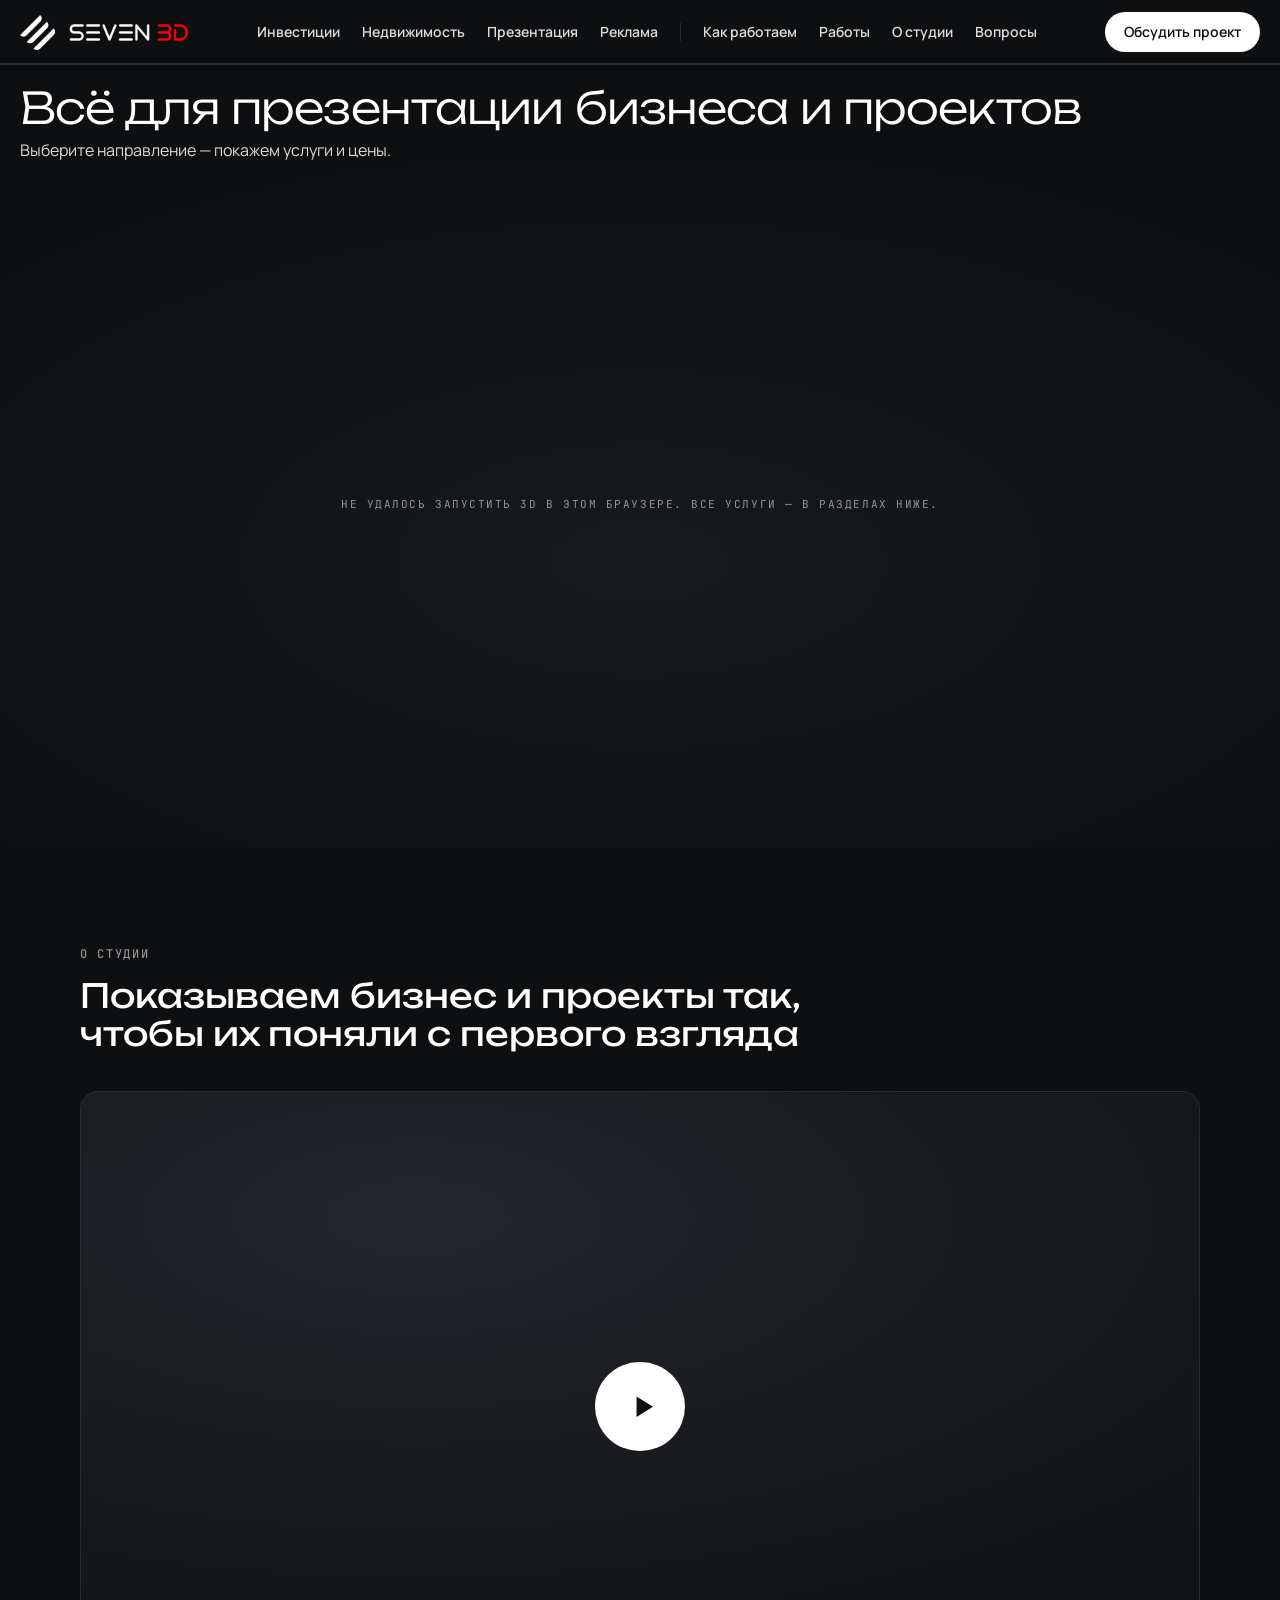
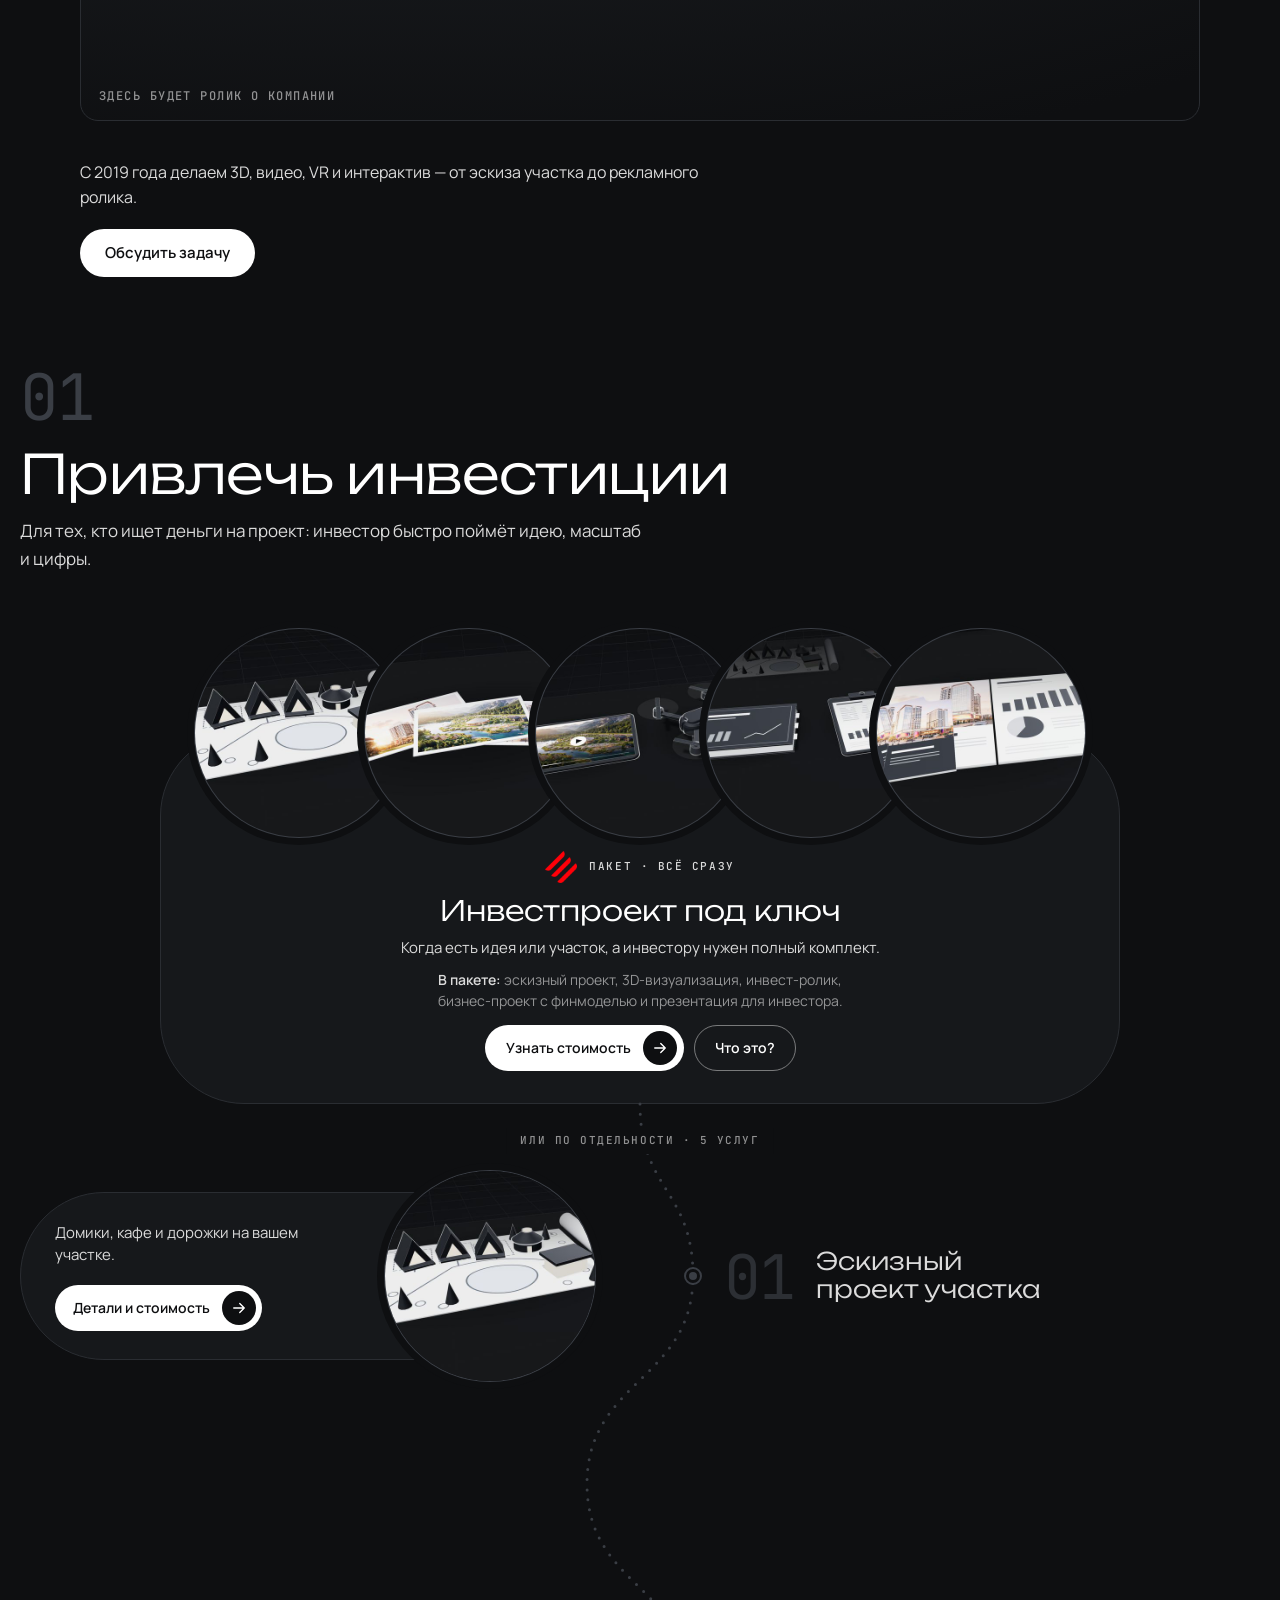
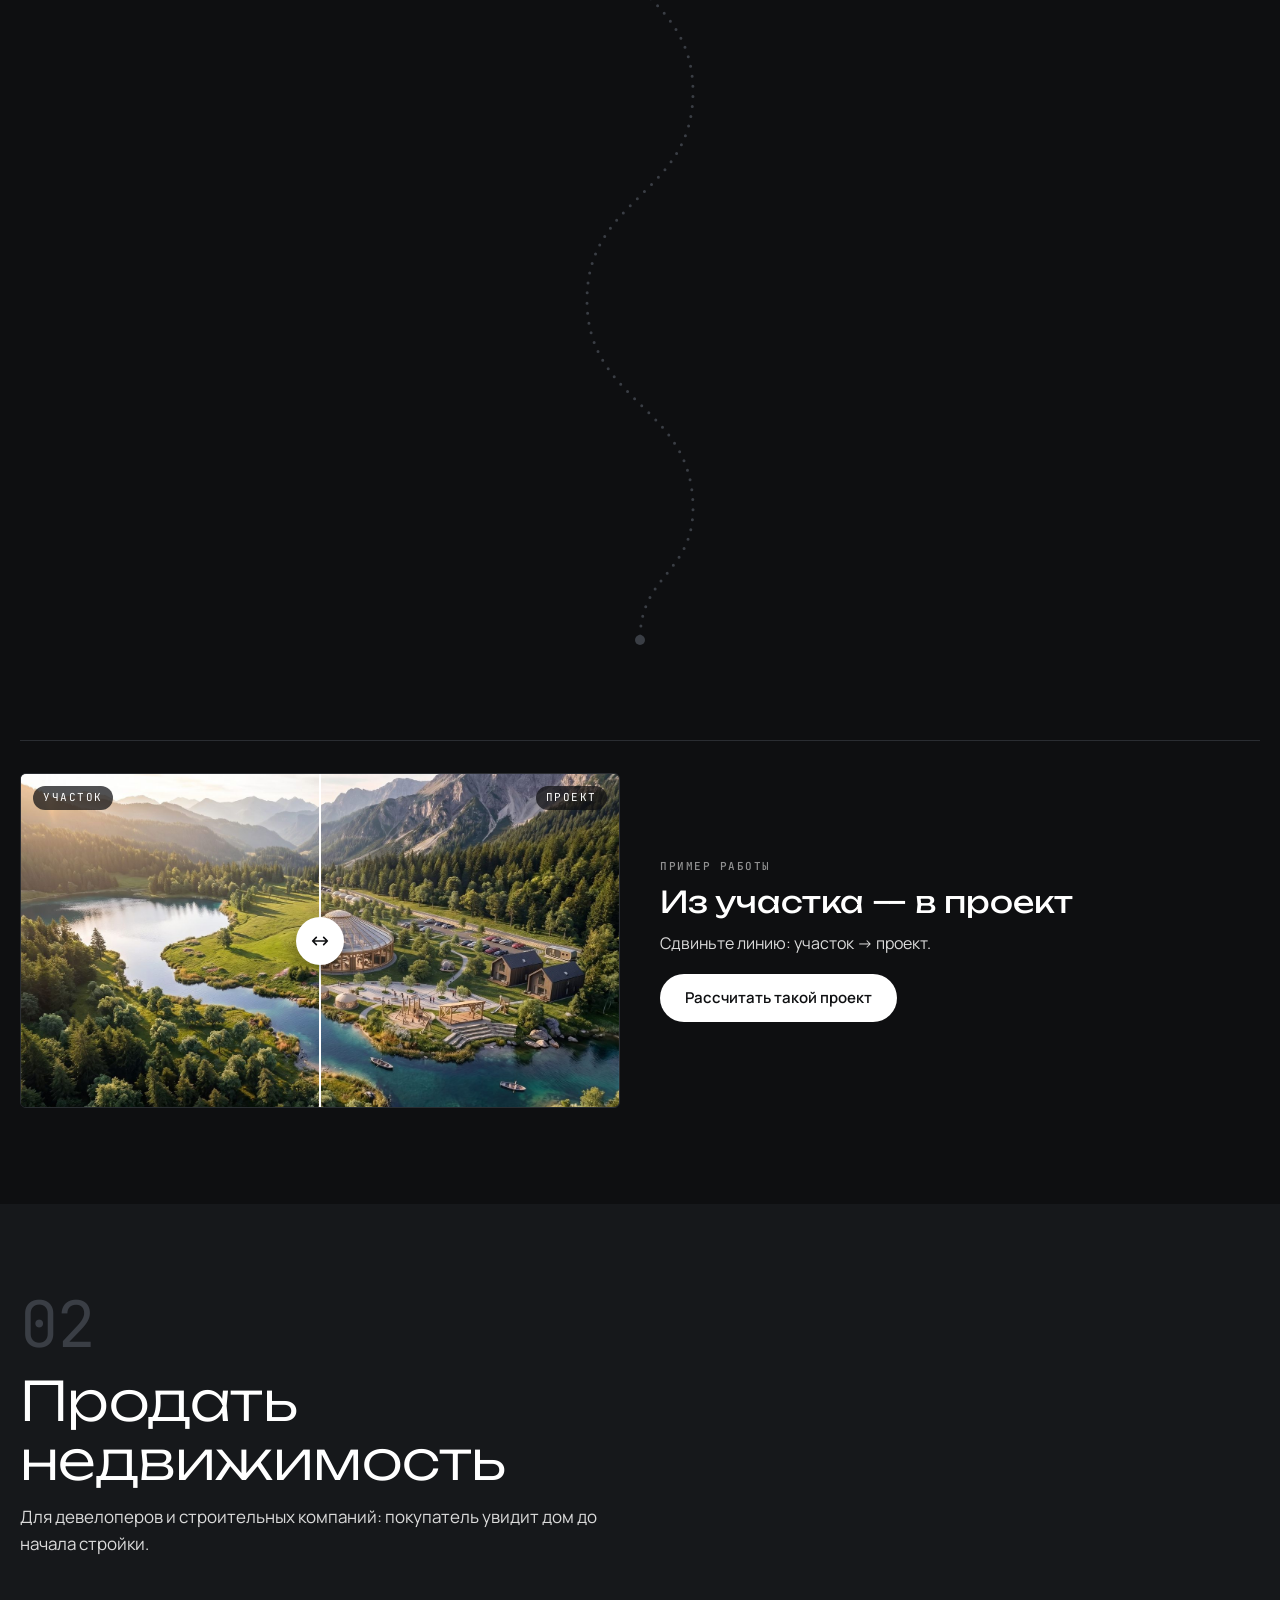
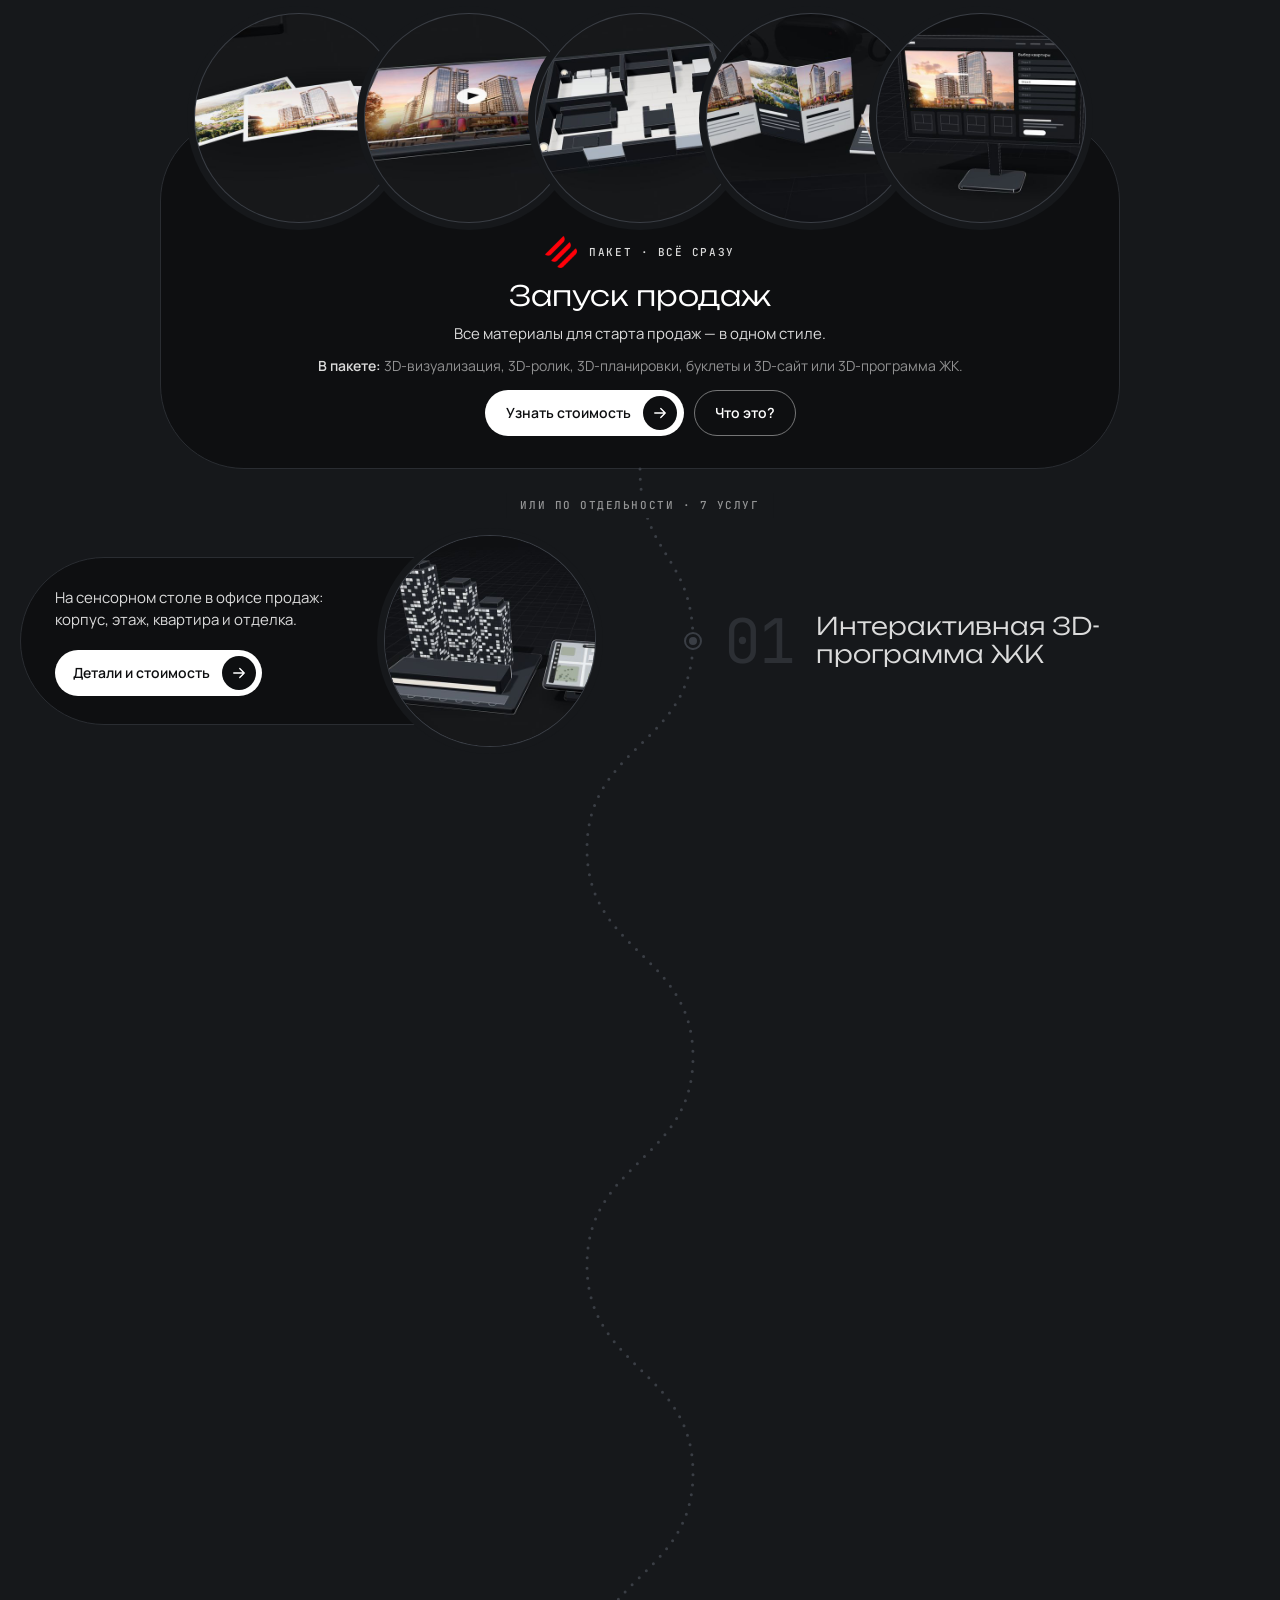
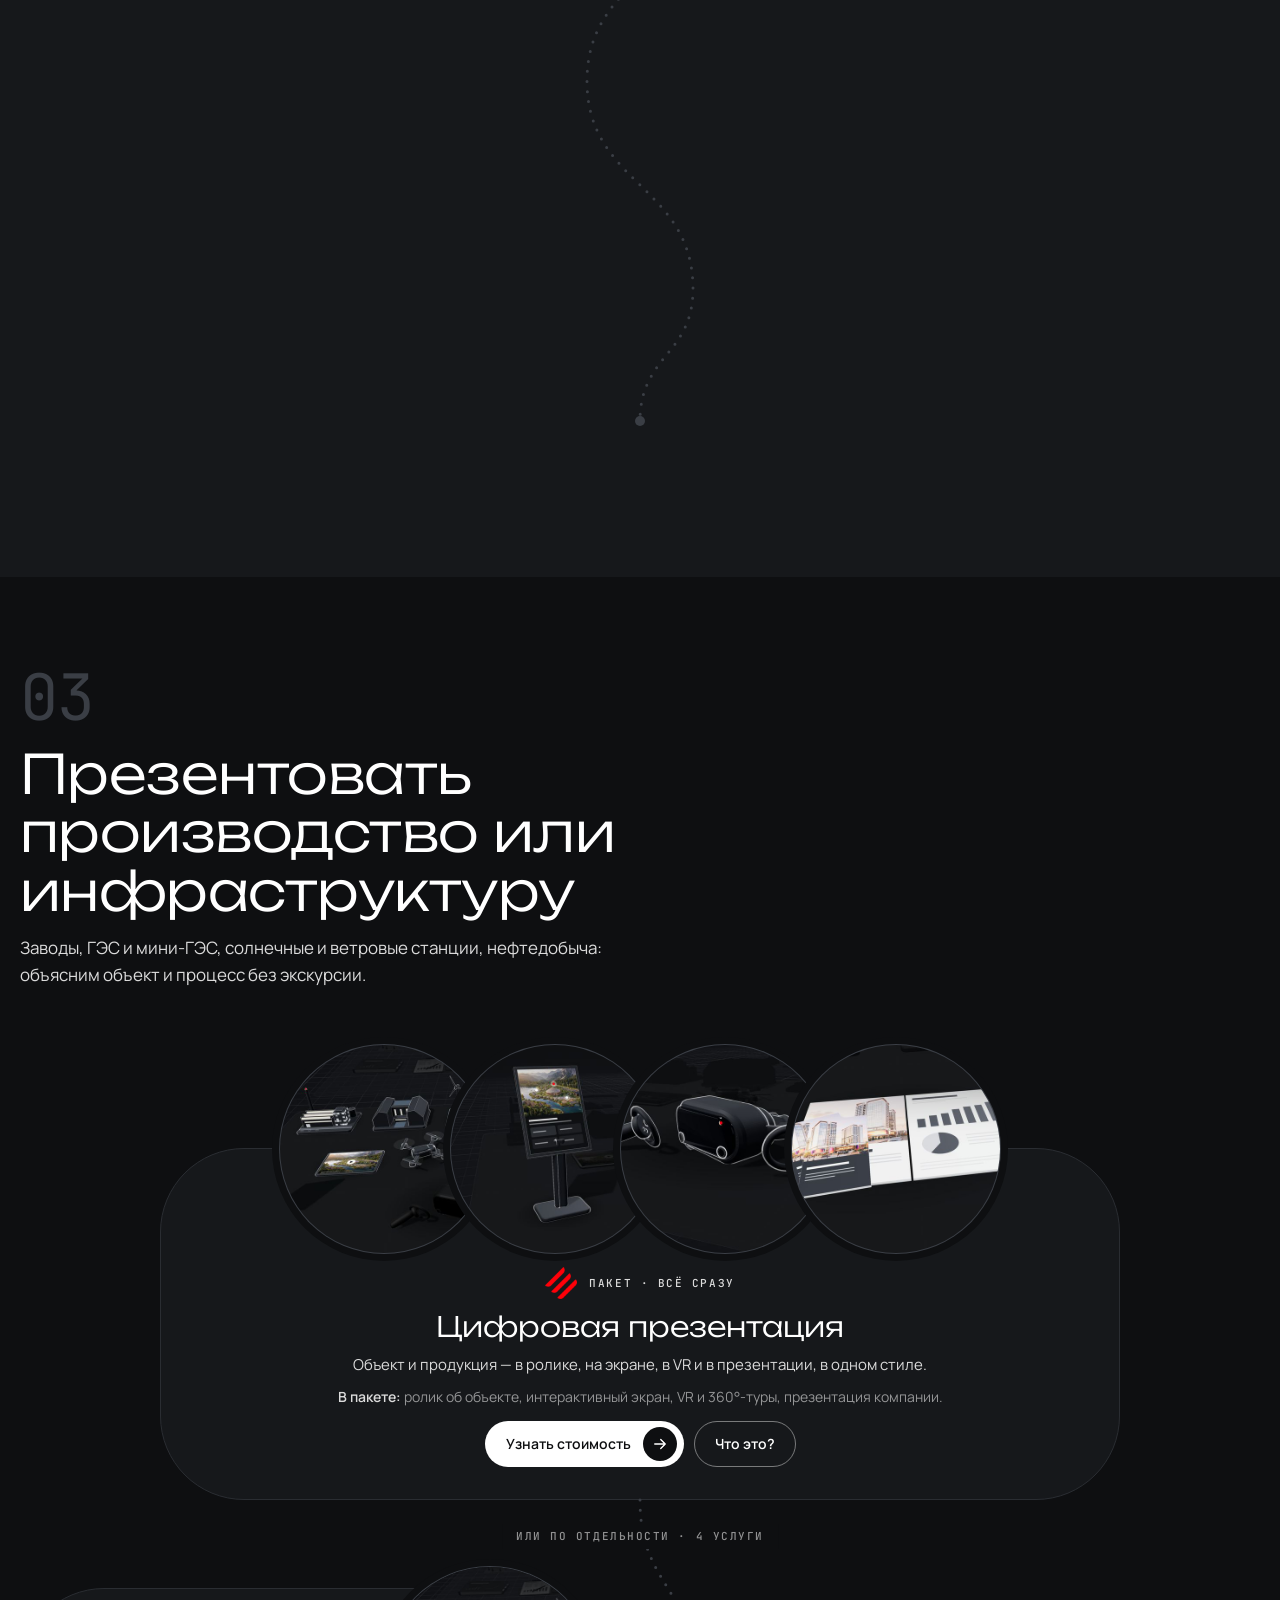
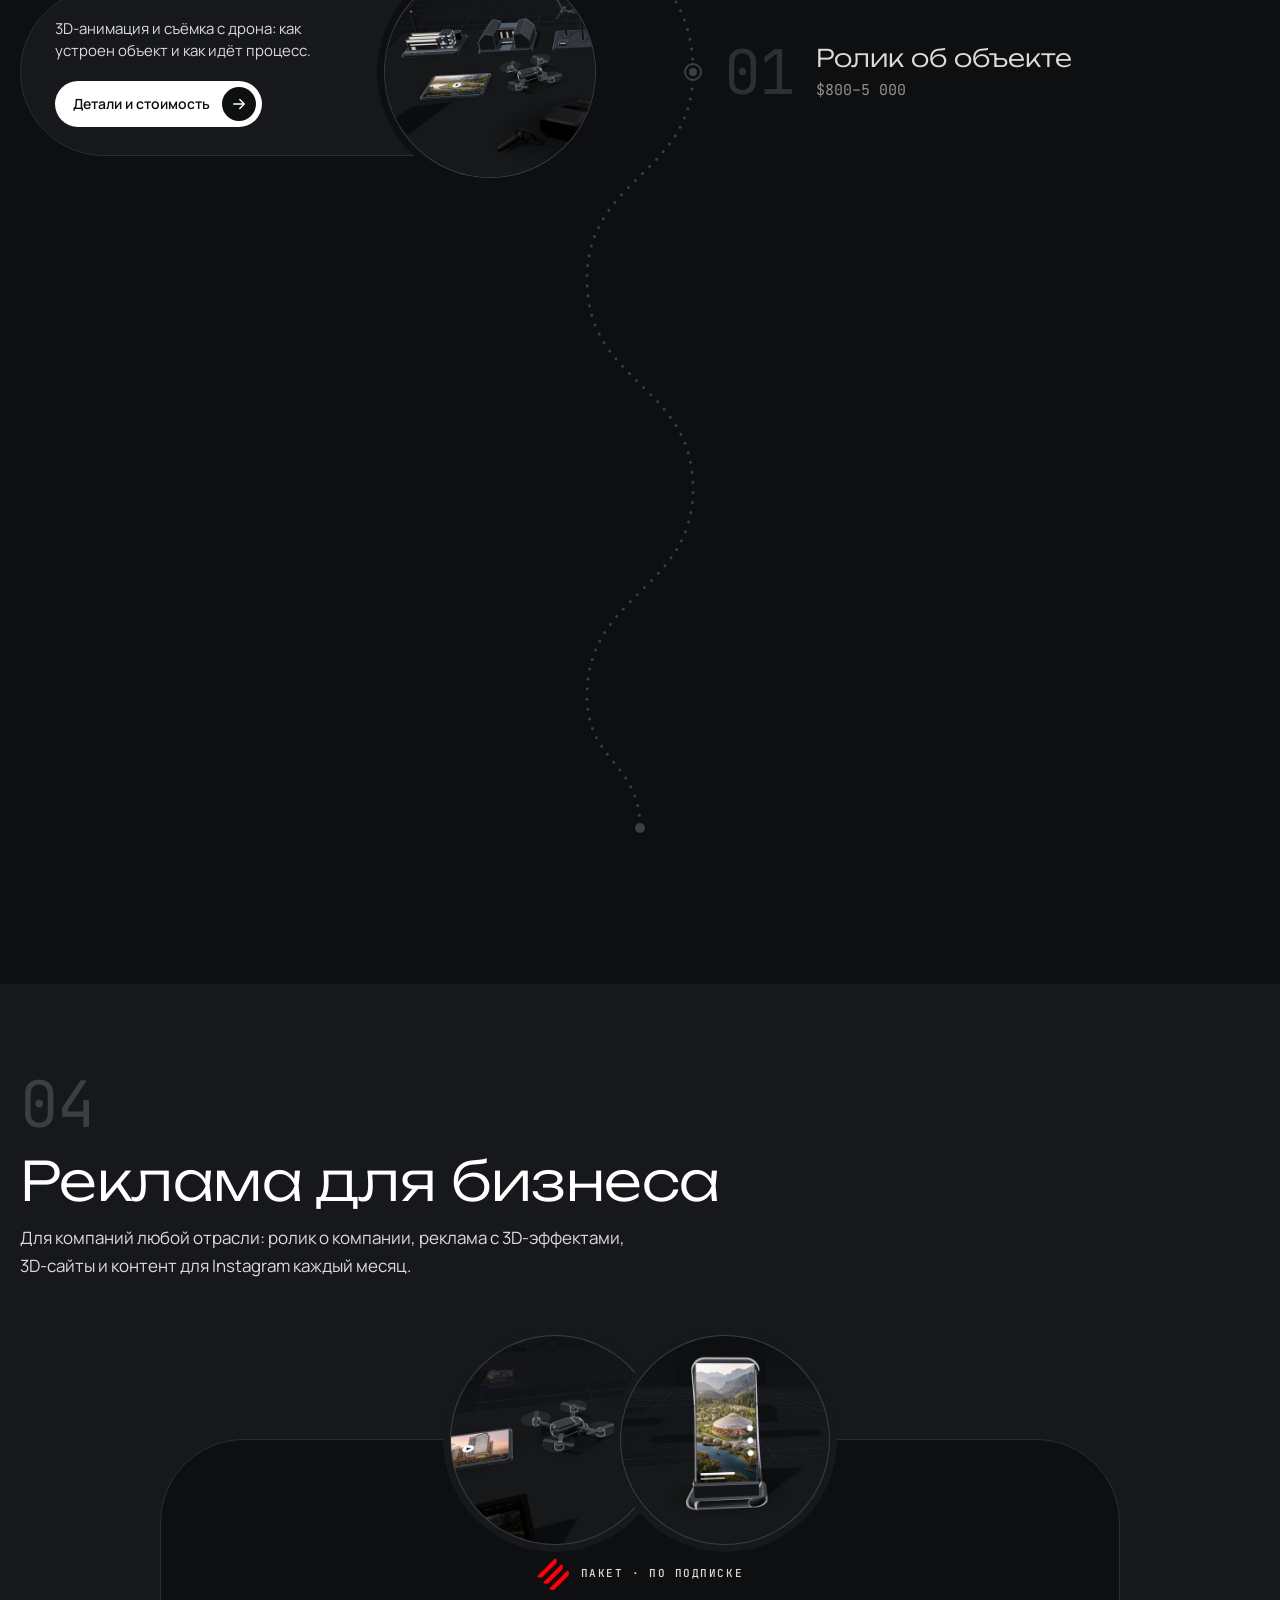
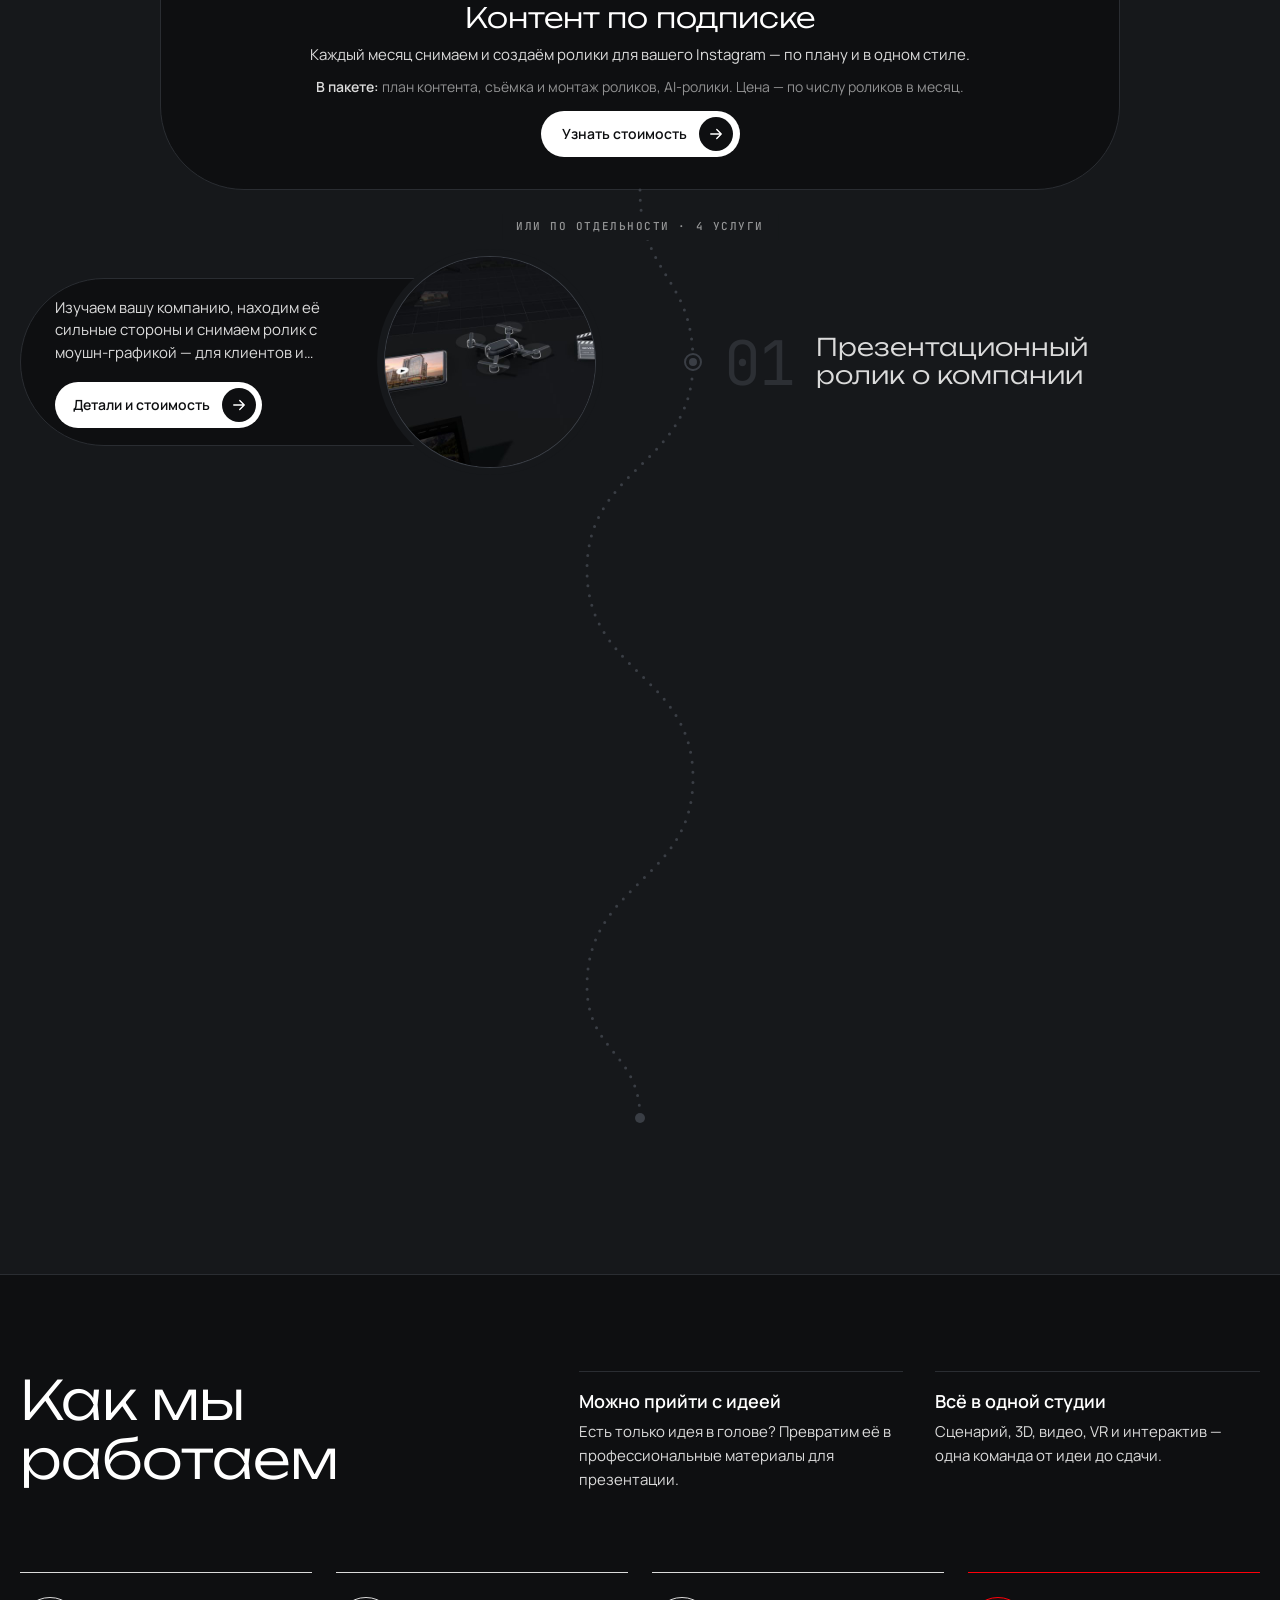
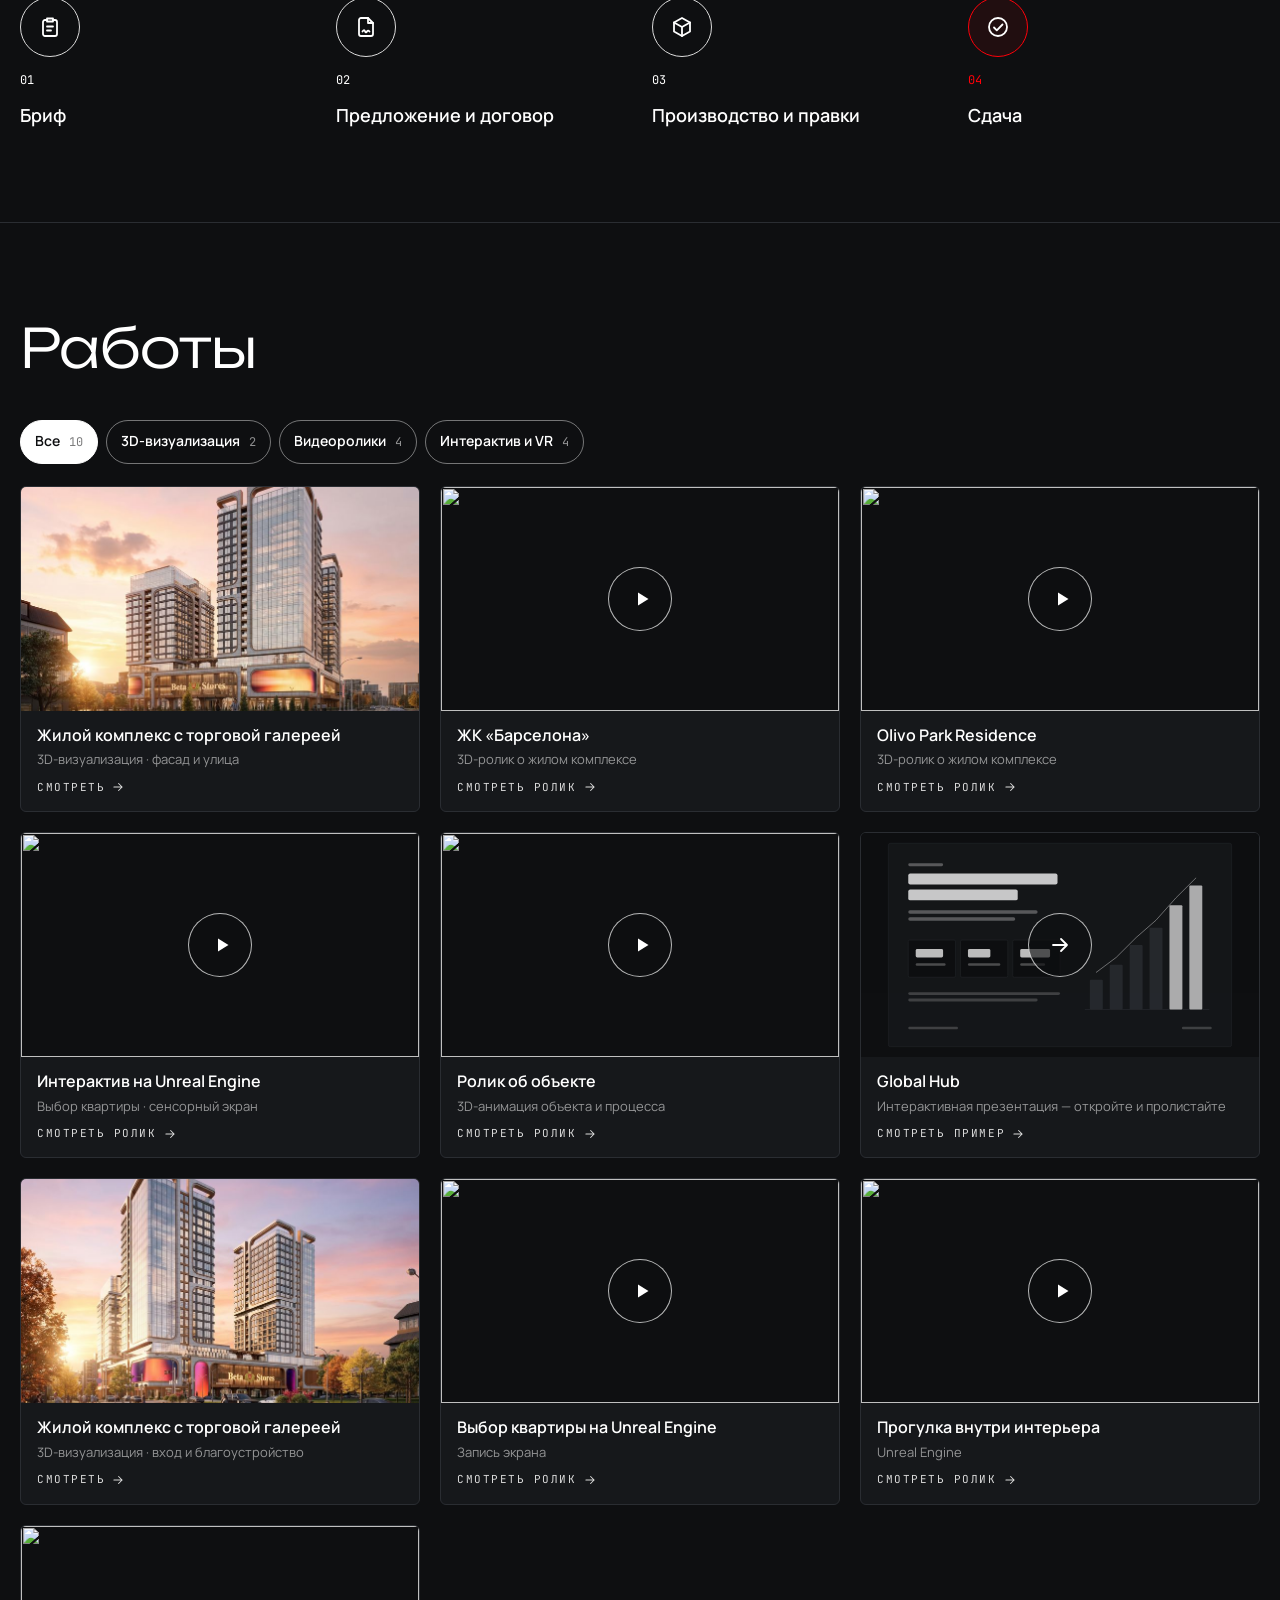
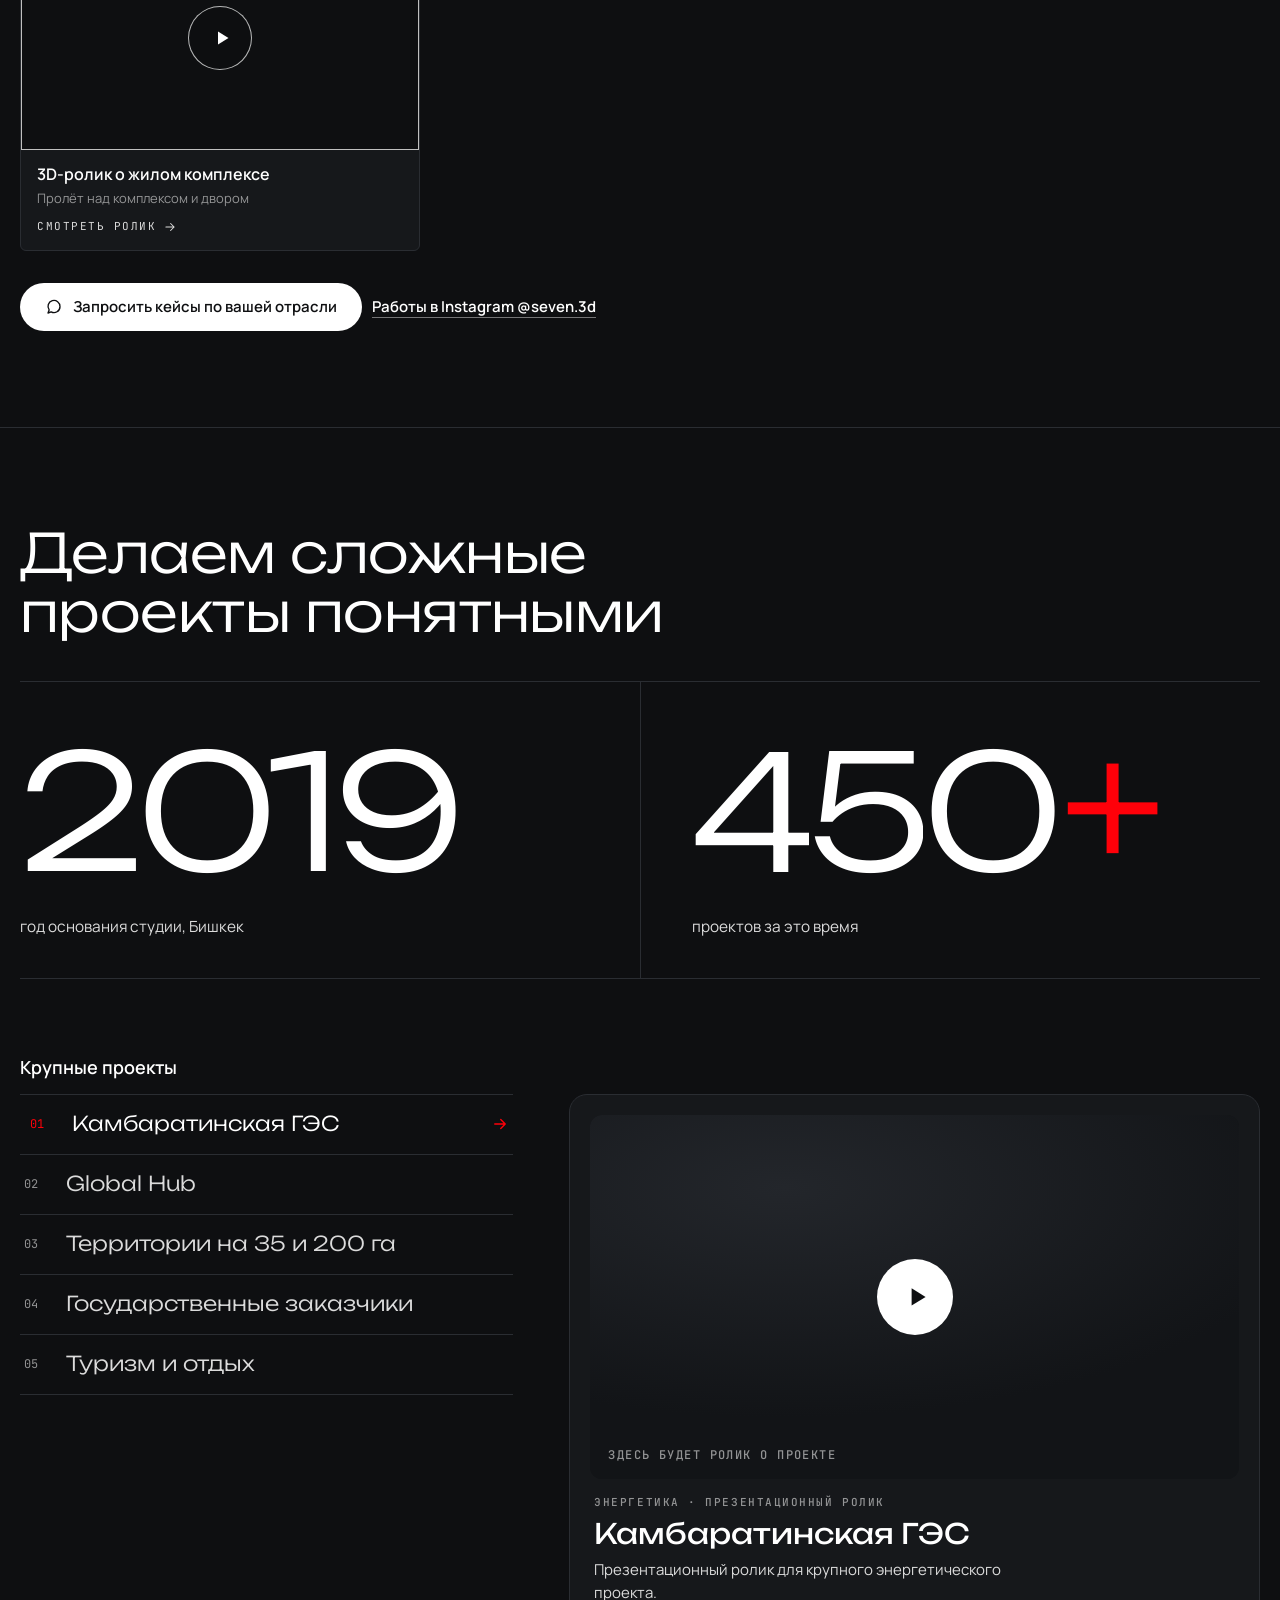
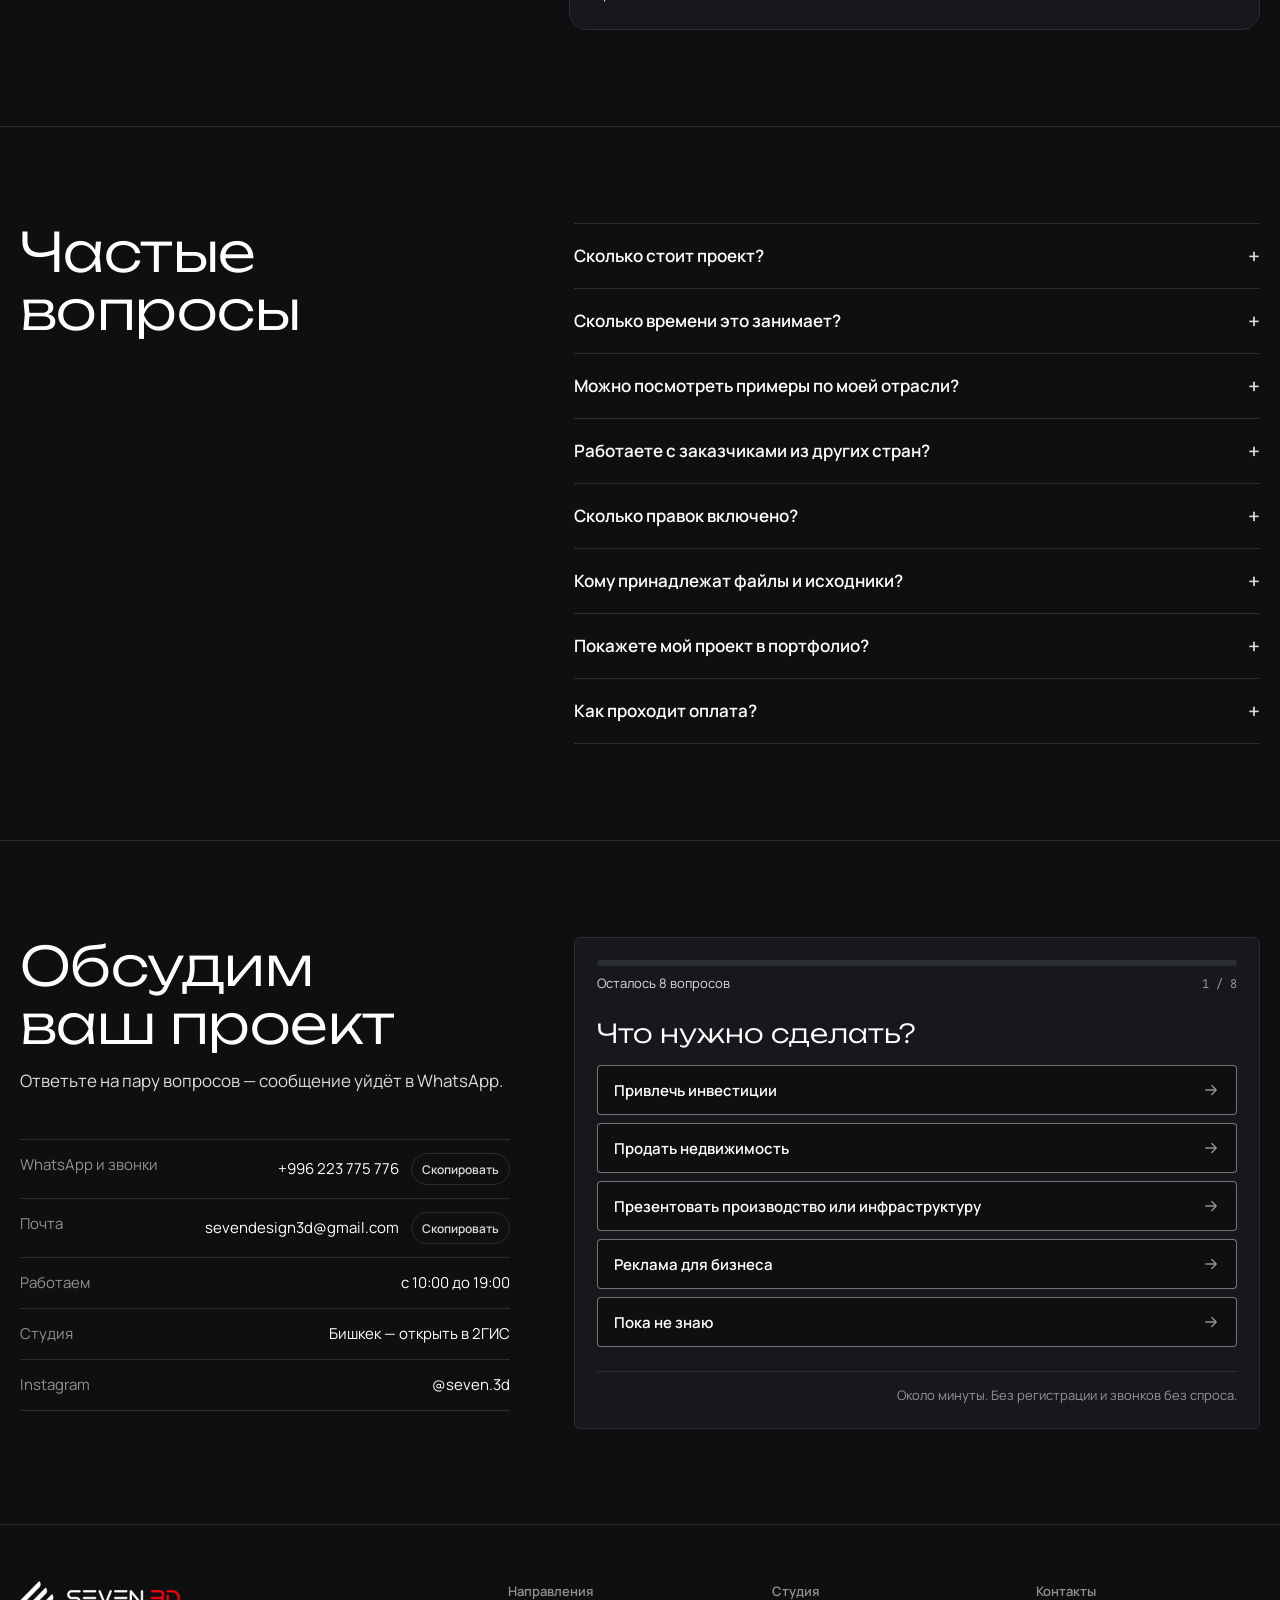
==== index.html @ a41516c1 "Поставить заголовок над роликом о студии" ====
<!doctype html>
<html lang="ru">
<head>
<meta charset="utf-8">
<meta name="robots" content="noindex, nofollow">
<meta name="viewport" content="width=device-width, initial-scale=1, viewport-fit=cover">
<title>3D-визуализация, видео и VR в Бишкеке — SEVEN 3D</title>
<meta name="claude:viewport-fit-sides" content="cover">
<meta name="description" content="SEVEN 3D — студия презентаций в Бишкеке с 2019 года, более 450 проектов: 3D-визуализация, инвест-ролики, VR и интерактив для бизнеса и девелоперов.">
<meta property="og:type" content="website">
<meta property="og:locale" content="ru_RU">
<meta property="og:title" content="3D-визуализация, видео и VR в Бишкеке — SEVEN 3D">
<meta property="og:description" content="SEVEN 3D — студия презентаций в Бишкеке с 2019 года, более 450 проектов: 3D-визуализация, инвест-ролики, VR и интерактив для бизнеса и девелоперов.">
<meta name="theme-color" content="#0e0f11">
<link rel="icon" type="image/png" href="assets/img/sign-white.png">
<link rel="preconnect" href="https://fonts.googleapis.com">
<link rel="preconnect" href="https://fonts.gstatic.com" crossorigin>
<link rel="stylesheet" href="https://fonts.googleapis.com/css2?family=JetBrains+Mono:wght@400&amp;family=Manrope:wght@400;600&amp;family=Unbounded:wght@300;400&amp;display=swap">
<link rel="stylesheet" href="assets/site.css">
<script>addEventListener("pagereveal",function(e){var v=e.viewTransition;if(v){v.ready.catch(function(){});v.finished.catch(function(){});}});</script>
</head>
<body>
<a class="skip" href="#main">Перейти к содержанию</a>
<div class="page" lang="ru" data-page="home" data-build="site">

<header class="top" data-top>
<div class="wrap top-in">
<a class="logo" href="index.html" aria-label="SEVEN 3D — на главную"><img class="logo-full" src="assets/img/logo.png" alt="SEVEN 3D" width="160" height="32"><img class="logo-sign" src="assets/img/sign-white.png" alt="" width="28" height="28"></a>
<button class="top-where" type="button" aria-controls="menu" aria-expanded="false" hidden><span class="top-where-n"></span><span class="top-where-t"></span></button>
<nav class="nav" aria-label="Разделы страницы">
<a href="#d-invest" data-spy="d-invest">Инвестиции</a>
<a href="#d-estate" data-spy="d-estate">Недвижимость</a>
<a href="#d-industry" data-spy="d-industry">Презентация</a>
<a href="#d-ads" data-spy="d-ads">Реклама</a>
<i class="nav-sep" aria-hidden="true"></i>
<a class="nav-y" href="#process" data-spy="process">Как работаем</a>
<a href="#works" data-spy="works">Работы</a>
<a class="nav-x" href="#about" data-spy="about">О студии</a>
<a href="#faq" data-spy="faq">Вопросы</a>
</nav>
<div class="top-cta">
<a class="btn btn-w top-btn" href="#brief">Обсудить проект</a>
<button class="burger" type="button" aria-label="Меню" aria-expanded="false" aria-controls="menu"><svg class="ico" viewBox="0 0 24 24" aria-hidden="true"><path class="b-open" d="M4 7h16M4 12h16M4 17h16"></path><path class="b-close" d="M6 6l12 12M18 6L6 18"></path></svg></button>
</div>
</div>
<div class="top-prog" aria-hidden="true"><i></i></div>
<nav class="menu" id="menu" aria-label="Меню" hidden>
<div class="wrap">
<p class="menu-h">На этой странице</p>
<a href="#d-invest" data-spy="d-invest"><b>01</b>Привлечь инвестиции</a>
<a href="#d-estate" data-spy="d-estate"><b>02</b>Продать недвижимость</a>
<a href="#d-industry" data-spy="d-industry"><b>03</b>Презентовать производство или инфраструктуру</a>
<a href="#d-ads" data-spy="d-ads"><b>04</b>Реклама для бизнеса</a>
<a href="#process" data-spy="process"><b>05</b>Как мы работаем</a>
<a href="#works" data-spy="works"><b>06</b>Работы</a>
<a href="#about" data-spy="about"><b>07</b>О студии</a>
<a href="#faq" data-spy="faq"><b>08</b>Вопросы</a>
<a href="#brief" data-spy="brief"><b>09</b>Обсудить проект</a>
<p class="menu-h">Страницы направлений</p>
<a class="menu-s" href="investicii.html">Привлечь инвестиции</a>
<a class="menu-s" href="nedvizhimost.html">Продать недвижимость</a>
<a class="menu-s" href="proizvodstvo.html">Презентовать производство или инфраструктуру</a>
<a class="menu-s" href="reklama.html">Реклама для бизнеса</a>
<a class="menu-s" href="https://wa.me/996223775776" target="_blank" rel="noopener">WhatsApp +996 223 775 776</a>
</div>
</nav>
</header>

<main id="main">

<section class="hero dk-hero" data-hero aria-label="Первый экран">
<div class="wrap dk-head">
<h1 class="d1 dk-h1">Всё для презентации бизнеса и проектов</h1>
<p class="dk-sub">Выберите направление — покажем услуги и цены.</p>
</div>
<div class="dk-scene">
<div class="dk-stage" id="dk-stage">
<canvas id="dk-c" aria-hidden="true"></canvas>
<div class="dk-bar"><div class="wrap"><button class="dk-reset" id="dk-reset" type="button">Вернуть вид</button></div></div>
<svg class="dk-tagsvg" id="dk-tagsvg" aria-hidden="true"><path class="tl" d=""/><path class="td" d=""/></svg>
<div class="dk-fbar"><div class="wrap">
<button class="dk-fb-back" id="dk-f-back" type="button"><svg viewBox="0 0 18 18" fill="none" stroke="currentColor" stroke-width="1.7" stroke-linecap="round" stroke-linejoin="round" aria-hidden="true"><path d="M15 9H3M8 4L3 9l5 5"/></svg>Назад<span class="dk-fb-w"> к направлению</span></button>
<div class="dk-fb-nav">
<button class="dk-fb-btn" id="dk-f-prev" type="button" aria-label="Предыдущая услуга"><svg viewBox="0 0 18 18" fill="none" stroke="currentColor" stroke-width="1.8" stroke-linecap="round" stroke-linejoin="round" aria-hidden="true"><path d="M11 4L6 9l5 5"/></svg></button>
<span class="dk-fb-count" id="dk-f-count" aria-live="polite"></span>
<button class="dk-fb-btn" id="dk-f-next" type="button" aria-label="Следующая услуга"><svg viewBox="0 0 18 18" fill="none" stroke="currentColor" stroke-width="1.8" stroke-linecap="round" stroke-linejoin="round" aria-hidden="true"><path d="M7 4l5 5-5 5"/></svg></button>
</div>
</div></div>
<div class="dk-loading"><p>Расставляем стол…</p></div>
<p class="dk-hint" id="dk-hint">Нажмите на предмет — откроется услуга.</p>
<svg class="dk-tipline" id="dk-tipline" aria-hidden="true"><line x1="0" y1="0" x2="0" y2="0"/><circle r="3" cx="0" cy="0"/></svg>
<div class="dk-tip" id="dk-tip" role="status" aria-live="polite"></div>
<div class="dk-tap" id="dk-tap" aria-hidden="true"><i class="dk-tap-ring"></i><svg class="dk-tap-hand" viewBox="0 0 44 48" aria-hidden="true"><path d="M13 30V6a4 4 0 0 1 8 0v9a3.5 3.5 0 0 1 7 0v3a3.5 3.5 0 0 1 7 0v4a3 3 0 0 1 6 0v11c0 7.5-5.5 13-13 13h-5c-4.5 0-7.5-2-10-5.5L4.6 29.5a3 3 0 0 1 4.8-3.6L13 30z"/></svg></div>
<button class="dk-arw dk-arw-prev" id="dk-prev" type="button" aria-label="Предыдущая услуга" hidden><svg viewBox="0 0 18 18" fill="none" stroke="currentColor" stroke-width="1.8" stroke-linecap="round" stroke-linejoin="round" aria-hidden="true"><path d="M11 4L6 9l5 5"/></svg></button>
<button class="dk-arw dk-arw-next" id="dk-next" type="button" aria-label="Следующая услуга" hidden><span class="dk-arw-l" aria-hidden="true">Листайте</span><svg viewBox="0 0 18 18" fill="none" stroke="currentColor" stroke-width="1.8" stroke-linecap="round" stroke-linejoin="round" aria-hidden="true"><path d="M7 4l5 5-5 5"/></svg></button>
</div>
<aside class="dk-panel" id="dk-panel" aria-labelledby="dk-p-h" tabindex="-1" hidden>
<button class="dk-p-x" id="dk-p-x" type="button" aria-label="Закрыть и вернуться к столу" title="Закрыть"><svg viewBox="0 0 18 18" fill="none" stroke="currentColor" stroke-width="1.8" stroke-linecap="round" aria-hidden="true"><path d="M4.5 4.5l9 9M13.5 4.5l-9 9"/></svg></button>
<div class="dk-p-top"><p class="dk-p-cat" id="dk-p-cat"></p></div>
<h2 class="dk-p-h" id="dk-p-h"></h2>
<div id="dk-p-body"></div>
</aside>
</div>
</section>

<div class="dzone">
<section class="vabout" id="video" aria-labelledby="vabout-h">
<div class="wrap vabout-in">
<div class="vabout-head">
<p class="vabout-k">О студии</p>
<h2 class="vabout-h" id="vabout-h">Показываем бизнес и проекты так, чтобы их поняли с первого взгляда</h2>
</div>
<div class="vabout-frame" role="img" aria-label="Место для ролика о компании">
<span class="vabout-play" aria-hidden="true"><svg viewBox="0 0 24 24"><path d="M8 5.5v13l10.5-6.5z"></path></svg></span>
<span class="vabout-note">Здесь будет ролик о компании</span>
</div>
<div class="vabout-foot">
<p class="vabout-d">С 2019 года делаем 3D, видео, VR и интерактив — от эскиза участка до рекламного ролика.</p>
<a class="btn btn-w" href="#brief">Обсудить задачу</a>
</div>
</div>
</section>



<section class="dsec" data-k="invest" data-dsec>
<span class="anc" id="d-invest"></span>
<div class="wrap">
<div class="head dhead">
<div class="dhead-main">
<p class="dgoal"><span class="dnum" aria-hidden="true">01</span></p>
<h2 class="d2">Привлечь инвестиции</h2>
<p class="lead">Для тех, кто ищет деньги на проект: инвестор быстро поймёт идею, масштаб и цифры.</p>
</div>
<div class="dpack" data-pack="invest-pack">
<span class="dpack-stack" data-n="5" aria-hidden="true"><img src="assets/img/svc/invest-sketch.jpg" alt="" loading="lazy" width="480" height="480"><img src="assets/img/svc/invest-viz.jpg" alt="" loading="lazy" width="480" height="480"><img src="assets/img/svc/invest-video.jpg" alt="" loading="lazy" width="480" height="480"><img src="assets/img/svc/invest-model.jpg" alt="" loading="lazy" width="480" height="480"><img src="assets/img/svc/invest-pdf.jpg" alt="" loading="lazy" width="480" height="480"></span>
<div class="dpack-main">
<p class="dpack-k"><img src="assets/img/sign-red.png" alt="" width="32" height="32">Пакет · всё сразу</p>
<h3 class="dpack-h">Инвестпроект под ключ</h3>
<p class="dpack-d">Когда есть идея или участок, а инвестору нужен полный комплект.</p>
<p class="dpack-in"><b>В пакете:</b> эскизный проект, <span>3D-визуализация</span>, <span>инвест-ролик</span>, <span>бизнес-проект</span> с финмоделью и презентация для инвестора.</p>
</div>
<div class="dpack-acts"><a class="btn btn-w dpack-cta" href="#brief" data-pick-svc="invest-pack">Узнать стоимость<svg class="ico" viewBox="0 0 24 24" aria-hidden="true"><path d="M5 12h14M13 6l6 6-6 6"></path></svg></a><a class="btn btn-o" href="investicii.html#deck-invest-pack" data-deck="invest-pack">Что это?</a></div>
</div>
</div>
<div class="tl" data-tl>
<svg class="tl-path" aria-hidden="true"><defs><clipPath id="tl-clip-invest"><rect x="-5000" y="-5000" width="10000" height="0"></rect></clipPath></defs><path class="tl-dots" d=""></path><path class="tl-done" d="" clip-path="url(#tl-clip-invest)"></path><circle class="tl-cap" r="5" cx="-50" cy="-50"></circle></svg>
<p class="dsep tl-k">Или по отдельности · 5 услуг</p>
<ol class="tl-list">
<li class="tl-step">
<a class="tl-card" href="#brief" data-pick="invest" data-card="invest-sketch">
<span class="tl-img"><img src="assets/img/svc/invest-sketch.jpg" alt="" loading="lazy" width="480" height="480"></span>
<span class="tl-body">
<span class="tl-top"><b class="tl-n">01</b><span class="tl-h">Эскизный проект участка</span></span>
<span class="txt">Домики, кафе и дорожки на вашем участке.</span>
<span class="tl-foot"><span class="tl-btn">Детали и стоимость<svg class="ico" viewBox="0 0 24 24" aria-hidden="true"><path d="M5 12h14M13 6l6 6-6 6"></path></svg></span></span>
</span>
</a>
<span class="tl-side" aria-hidden="true"><span class="tl-mark"></span><span class="tl-big">01</span><span class="tl-name"><b>Эскизный проект участка</b></span></span>
</li>
<li class="tl-step">
<a class="tl-card has-deck" href="investicii.html#deck-invest-viz" data-deck="invest-viz">
<span class="tl-img"><img src="assets/img/svc/invest-viz.jpg" alt="" loading="lazy" width="480" height="480"></span>
<span class="tl-body">
<span class="tl-top"><b class="tl-n">02</b><span class="tl-h">3D-визуализация</span></span>
<span class="txt">Фотореалистичный вид проекта, которого ещё нет.</span>
<span class="tl-foot"><span class="tl-btn">Детали и стоимость<svg class="ico" viewBox="0 0 24 24" aria-hidden="true"><path d="M5 12h14M13 6l6 6-6 6"></path></svg></span></span>
</span>
</a>
<span class="tl-side" aria-hidden="true"><span class="tl-mark"></span><span class="tl-big">02</span><span class="tl-name"><b>3D-визуализация</b></span></span>
</li>
<li class="tl-step">
<a class="tl-card has-deck" href="investicii.html#deck-invest-video" data-deck="invest-video">
<span class="tl-img"><img src="assets/img/svc/invest-video.jpg" alt="" loading="lazy" width="480" height="480"></span>
<span class="tl-body">
<span class="tl-top"><b class="tl-n">03</b><span class="tl-h">Инвест-ролик</span><span class="tl-price">от $4 000</span></span>
<span class="txt">Снимаем ваш участок с дрона и показываем на нём будущий проект. Ролик 3–5 минут с профессиональной озвучкой.</span>
<span class="tl-foot"><span class="tl-btn">Детали и стоимость<svg class="ico" viewBox="0 0 24 24" aria-hidden="true"><path d="M5 12h14M13 6l6 6-6 6"></path></svg></span></span>
</span>
</a>
<span class="tl-side" aria-hidden="true"><span class="tl-mark"></span><span class="tl-big">03</span><span class="tl-name"><b>Инвест-ролик</b><i>от $4 000</i></span></span>
</li>
<li class="tl-step">
<a class="tl-card has-deck" href="investicii.html#deck-invest-model" data-deck="invest-model">
<span class="tl-img"><img src="assets/img/svc/invest-model.jpg" alt="" loading="lazy" width="480" height="480"></span>
<span class="tl-body">
<span class="tl-top"><b class="tl-n">04</b><span class="tl-h">Бизнес-проект и финмодель</span></span>
<span class="txt">Расчёт экономики — дополнение к презентации или ролику.</span>
<span class="tl-foot"><span class="tl-btn">Детали и стоимость<svg class="ico" viewBox="0 0 24 24" aria-hidden="true"><path d="M5 12h14M13 6l6 6-6 6"></path></svg></span></span>
</span>
</a>
<span class="tl-side" aria-hidden="true"><span class="tl-mark"></span><span class="tl-big">04</span><span class="tl-name"><b>Бизнес-проект и финмодель</b></span></span>
</li>
<li class="tl-step">
<a class="tl-card has-deck" href="investicii.html#deck-invest-pdf" data-deck="invest-pdf">
<span class="tl-img"><img src="assets/img/svc/invest-pdf.jpg" alt="" loading="lazy" width="480" height="480"></span>
<span class="tl-body">
<span class="tl-top"><b class="tl-n">05</b><span class="tl-h">Презентация для инвестора</span><span class="tl-price">от $500</span></span>
<span class="txt">Интерактивная и PDF-презентация.</span>
<span class="tl-foot"><span class="tl-btn">Детали и стоимость<svg class="ico" viewBox="0 0 24 24" aria-hidden="true"><path d="M5 12h14M13 6l6 6-6 6"></path></svg></span></span>
</span>
</a>
<span class="tl-side" aria-hidden="true"><span class="tl-mark"></span><span class="tl-big">05</span><span class="tl-name"><b>Презентация для инвестора</b><i>от $500</i></span></span>
</li>
</ol>
<p class="tl-end"><a class="link" href="investicii.html">Все услуги и цены: инвестиции<svg class="ico" viewBox="0 0 24 24" aria-hidden="true"><path d="M5 12h14M13 6l6 6-6 6"></path></svg></a></p>
</div>
<div class="dproof">
<div class="ba" data-ba>
<img class="ba-img" src="assets/img/work/ba-after.jpg" alt="Проект: зона отдыха у горного озера — юрты, купольный ресторан, A-фреймы и барнхаусы" loading="lazy" width="1600" height="893">
<img class="ba-img ba-before" src="assets/img/work/ba-before.jpg" alt="Участок до проекта: луг у горного озера" loading="lazy" width="1600" height="893">
<span class="ba-line" aria-hidden="true"><i><svg class="ico" viewBox="0 0 24 24" aria-hidden="true"><path d="M4 12h16M8 8l-4 4 4 4M16 8l4 4-4 4"></path></svg></i></span>
<span class="ba-tag ba-tag-l" aria-hidden="true">Участок</span><span class="ba-tag ba-tag-r" aria-hidden="true">Проект</span>
<input class="ba-range" id="ba-range" type="range" min="0" max="100" value="50" aria-label="Сравнить участок и проект">
</div>
<div class="dproof-txt">
<p class="dproof-k">Пример работы</p>
<h3 class="dproof-h">Из участка — в проект</h3>
<p class="dproof-d">Сдвиньте линию: участок → проект.</p>
<a class="btn btn-w" href="#brief" data-pick-svc="invest-pack">Рассчитать такой проект</a>
</div>
</div>
</div>
</section>

<section class="dsec" data-k="estate" data-dsec>
<span class="anc" id="d-estate"></span>
<div class="wrap">
<div class="head dhead">
<div class="dhead-main">
<p class="dgoal"><span class="dnum" aria-hidden="true">02</span></p>
<h2 class="d2">Продать недвижимость</h2>
<p class="lead">Для девелоперов и строительных компаний: покупатель увидит дом до начала стройки.</p>
</div>
<div class="dpack" data-pack="estate-pack">
<span class="dpack-stack" data-n="5" aria-hidden="true"><img src="assets/img/svc/estate-viz.jpg" alt="" loading="lazy" width="480" height="480"><img src="assets/img/svc/estate-video.jpg" alt="" loading="lazy" width="480" height="480"><img src="assets/img/svc/estate-plan3d.jpg" alt="" loading="lazy" width="480" height="480"><img src="assets/img/svc/estate-stand.jpg" alt="" loading="lazy" width="480" height="480"><img src="assets/img/svc/estate-site.jpg" alt="" loading="lazy" width="480" height="480"></span>
<div class="dpack-main">
<p class="dpack-k"><img src="assets/img/sign-red.png" alt="" width="32" height="32">Пакет · всё сразу</p>
<h3 class="dpack-h">Запуск продаж</h3>
<p class="dpack-d">Все материалы для старта продаж — в одном стиле.</p>
<p class="dpack-in"><b>В пакете:</b> <span>3D-визуализация</span>, <span>3D-ролик</span>, <span>3D-планировки</span>, буклеты и <span>3D-сайт</span> или <span>3D-программа</span> ЖК.</p>
</div>
<div class="dpack-acts"><a class="btn btn-w dpack-cta" href="#brief" data-pick-svc="estate-pack">Узнать стоимость<svg class="ico" viewBox="0 0 24 24" aria-hidden="true"><path d="M5 12h14M13 6l6 6-6 6"></path></svg></a><a class="btn btn-o" href="nedvizhimost.html#deck-estate-pack" data-deck="estate-pack">Что это?</a></div>
</div>
</div>
<div class="tl" data-tl>
<svg class="tl-path" aria-hidden="true"><defs><clipPath id="tl-clip-estate"><rect x="-5000" y="-5000" width="10000" height="0"></rect></clipPath></defs><path class="tl-dots" d=""></path><path class="tl-done" d="" clip-path="url(#tl-clip-estate)"></path><circle class="tl-cap" r="5" cx="-50" cy="-50"></circle></svg>
<p class="dsep tl-k">Или по отдельности · 7 услуг</p>
<ol class="tl-list">
<li class="tl-step">
<a class="tl-card has-deck" href="nedvizhimost.html#deck-estate-unreal" data-deck="estate-unreal">
<span class="tl-img"><img src="assets/img/svc/estate-unreal.jpg" alt="" loading="lazy" width="480" height="480"></span>
<span class="tl-body">
<span class="tl-top"><b class="tl-n">01</b><span class="tl-h">Интерактивная 3D-программа ЖК</span></span>
<span class="txt">На сенсорном столе в офисе продаж: корпус, этаж, квартира и отделка.</span>
<span class="tl-foot"><span class="tl-btn">Детали и стоимость<svg class="ico" viewBox="0 0 24 24" aria-hidden="true"><path d="M5 12h14M13 6l6 6-6 6"></path></svg></span></span>
</span>
</a>
<span class="tl-side" aria-hidden="true"><span class="tl-mark"></span><span class="tl-big">01</span><span class="tl-name"><b>Интерактивная 3D-программа ЖК</b></span></span>
</li>
<li class="tl-step">
<a class="tl-card has-deck" href="nedvizhimost.html#deck-estate-site" data-deck="estate-site">
<span class="tl-img"><img src="assets/img/svc/estate-site.jpg" alt="" loading="lazy" width="480" height="480"></span>
<span class="tl-body">
<span class="tl-top"><b class="tl-n">02</b><span class="tl-h">3D-сайт с выбором квартир</span></span>
<span class="txt">Квартиру выбирают по этажам и планировкам.</span>
<span class="tl-foot"><span class="tl-btn">Детали и стоимость<svg class="ico" viewBox="0 0 24 24" aria-hidden="true"><path d="M5 12h14M13 6l6 6-6 6"></path></svg></span></span>
</span>
</a>
<span class="tl-side" aria-hidden="true"><span class="tl-mark"></span><span class="tl-big">02</span><span class="tl-name"><b>3D-сайт с выбором квартир</b></span></span>
</li>
<li class="tl-step">
<a class="tl-card has-deck" href="nedvizhimost.html#deck-estate-vr" data-deck="estate-vr">
<span class="tl-img"><img src="assets/img/svc/estate-vr.jpg" alt="" loading="lazy" width="480" height="480"></span>
<span class="tl-body">
<span class="tl-top"><b class="tl-n">03</b><span class="tl-h">VR и 360°-туры</span><span class="tl-price">от $13 за м²</span></span>
<span class="txt">Прогулка по будущей квартире, в том числе в VR-шлеме.</span>
<span class="tl-foot"><span class="tl-btn">Детали и стоимость<svg class="ico" viewBox="0 0 24 24" aria-hidden="true"><path d="M5 12h14M13 6l6 6-6 6"></path></svg></span></span>
</span>
</a>
<span class="tl-side" aria-hidden="true"><span class="tl-mark"></span><span class="tl-big">03</span><span class="tl-name"><b>VR и 360°-туры</b><i>от $13 за м²</i></span></span>
</li>
<li class="tl-step">
<a class="tl-card has-deck" href="nedvizhimost.html#deck-estate-viz" data-deck="estate-viz">
<span class="tl-img"><img src="assets/img/svc/estate-viz.jpg" alt="" loading="lazy" width="480" height="480"></span>
<span class="tl-body">
<span class="tl-top"><b class="tl-n">04</b><span class="tl-h">3D-визуализация ЖК</span></span>
<span class="txt">Фасады, двор и территория до начала стройки.</span>
<span class="tl-foot"><span class="tl-btn">Детали и стоимость<svg class="ico" viewBox="0 0 24 24" aria-hidden="true"><path d="M5 12h14M13 6l6 6-6 6"></path></svg></span></span>
</span>
</a>
<span class="tl-side" aria-hidden="true"><span class="tl-mark"></span><span class="tl-big">04</span><span class="tl-name"><b>3D-визуализация ЖК</b></span></span>
</li>
<li class="tl-step">
<a class="tl-card has-deck" href="nedvizhimost.html#deck-estate-video" data-deck="estate-video">
<span class="tl-img"><img src="assets/img/svc/estate-video.jpg" alt="" loading="lazy" width="480" height="480"></span>
<span class="tl-body">
<span class="tl-top"><b class="tl-n">05</b><span class="tl-h">3D-ролик о ЖК</span><span class="tl-price">от $2 000</span></span>
<span class="txt">Пролёт над комплексом, двор, инфраструктура района.</span>
<span class="tl-foot"><span class="tl-btn">Детали и стоимость<svg class="ico" viewBox="0 0 24 24" aria-hidden="true"><path d="M5 12h14M13 6l6 6-6 6"></path></svg></span></span>
</span>
</a>
<span class="tl-side" aria-hidden="true"><span class="tl-mark"></span><span class="tl-big">05</span><span class="tl-name"><b>3D-ролик о ЖК</b><i>от $2 000</i></span></span>
</li>
<li class="tl-step">
<a class="tl-card" href="#brief" data-pick-svc="estate-pack" data-card="estate-plan3d">
<span class="tl-img"><img src="assets/img/svc/estate-plan3d.jpg" alt="" loading="lazy" width="480" height="480"></span>
<span class="tl-body">
<span class="tl-top"><b class="tl-n">06</b><span class="tl-h">3D-планировки</span></span>
<span class="txt">Планировка квартиры в объёме: стены, мебель и отделка.</span>
<span class="tl-foot"><span class="tl-btn">Детали и стоимость<svg class="ico" viewBox="0 0 24 24" aria-hidden="true"><path d="M5 12h14M13 6l6 6-6 6"></path></svg></span></span>
</span>
</a>
<span class="tl-side" aria-hidden="true"><span class="tl-mark"></span><span class="tl-big">06</span><span class="tl-name"><b>3D-планировки</b></span></span>
</li>
<li class="tl-step">
<a class="tl-card" href="#brief" data-pick="estate" data-card="estate-stand">
<span class="tl-img"><img src="assets/img/svc/estate-stand.jpg" alt="" loading="lazy" width="480" height="480"></span>
<span class="tl-body">
<span class="tl-top"><b class="tl-n">07</b><span class="tl-h">Дизайн буклетов и брошюр</span></span>
<span class="txt">Буклеты, брошюры, каталоги и другая печать для отдела продаж, выставок и встреч.</span>
<span class="tl-foot"><span class="tl-btn">Детали и стоимость<svg class="ico" viewBox="0 0 24 24" aria-hidden="true"><path d="M5 12h14M13 6l6 6-6 6"></path></svg></span></span>
</span>
</a>
<span class="tl-side" aria-hidden="true"><span class="tl-mark"></span><span class="tl-big">07</span><span class="tl-name"><b>Дизайн буклетов и брошюр</b></span></span>
</li>
</ol>
<p class="tl-end"><a class="link" href="nedvizhimost.html">Все услуги и цены: недвижимость<svg class="ico" viewBox="0 0 24 24" aria-hidden="true"><path d="M5 12h14M13 6l6 6-6 6"></path></svg></a></p>
</div>
</div>
</section>

<section class="dsec" data-k="industry" data-dsec>
<span class="anc" id="d-industry"></span>
<div class="wrap">
<div class="head dhead">
<div class="dhead-main">
<p class="dgoal"><span class="dnum" aria-hidden="true">03</span></p>
<h2 class="d2">Презентовать производство или инфраструктуру</h2>
<p class="lead">Заводы, ГЭС и мини-ГЭС, солнечные и ветровые станции, нефтедобыча: объясним объект и процесс без экскурсии.</p>
</div>
<div class="dpack" data-pack="industry-pack">
<span class="dpack-stack" data-n="4" aria-hidden="true"><img src="assets/img/svc/industry-process.jpg" alt="" loading="lazy" width="480" height="480"><img src="assets/img/svc/industry-screen.jpg" alt="" loading="lazy" width="480" height="480"><img src="assets/img/svc/industry-tour.jpg" alt="" loading="lazy" width="480" height="480"><img src="assets/img/svc/industry-pdf.jpg" alt="" loading="lazy" width="480" height="480"></span>
<div class="dpack-main">
<p class="dpack-k"><img src="assets/img/sign-red.png" alt="" width="32" height="32">Пакет · всё сразу</p>
<h3 class="dpack-h">Цифровая презентация</h3>
<p class="dpack-d">Объект и продукция — в ролике, на экране, в VR и в презентации, в одном стиле.</p>
<p class="dpack-in"><b>В пакете:</b> ролик об объекте, интерактивный экран, VR и <span>360°-туры</span>, презентация компании.</p>
</div>
<div class="dpack-acts"><a class="btn btn-w dpack-cta" href="#brief" data-pick-svc="industry-pack">Узнать стоимость<svg class="ico" viewBox="0 0 24 24" aria-hidden="true"><path d="M5 12h14M13 6l6 6-6 6"></path></svg></a><a class="btn btn-o" href="proizvodstvo.html#deck-industry-pack" data-deck="industry-pack">Что это?</a></div>
</div>
</div>
<div class="tl" data-tl>
<svg class="tl-path" aria-hidden="true"><defs><clipPath id="tl-clip-industry"><rect x="-5000" y="-5000" width="10000" height="0"></rect></clipPath></defs><path class="tl-dots" d=""></path><path class="tl-done" d="" clip-path="url(#tl-clip-industry)"></path><circle class="tl-cap" r="5" cx="-50" cy="-50"></circle></svg>
<p class="dsep tl-k">Или по отдельности · 4 услуги</p>
<ol class="tl-list">
<li class="tl-step">
<a class="tl-card has-deck" href="proizvodstvo.html#deck-industry-process" data-deck="industry-process">
<span class="tl-img"><img src="assets/img/svc/industry-process.jpg" alt="" loading="lazy" width="480" height="480"></span>
<span class="tl-body">
<span class="tl-top"><b class="tl-n">01</b><span class="tl-h">Ролик об объекте</span><span class="tl-price">$800–5 000</span></span>
<span class="txt">3D-анимация и съёмка с дрона: как устроен объект и как идёт процесс.</span>
<span class="tl-foot"><span class="tl-btn">Детали и стоимость<svg class="ico" viewBox="0 0 24 24" aria-hidden="true"><path d="M5 12h14M13 6l6 6-6 6"></path></svg></span></span>
</span>
</a>
<span class="tl-side" aria-hidden="true"><span class="tl-mark"></span><span class="tl-big">01</span><span class="tl-name"><b>Ролик об объекте</b><i>$800–5 000</i></span></span>
</li>
<li class="tl-step">
<a class="tl-card has-deck" href="proizvodstvo.html#deck-industry-screen" data-deck="industry-screen">
<span class="tl-img"><img src="assets/img/svc/industry-screen.jpg" alt="" loading="lazy" width="480" height="480"></span>
<span class="tl-body">
<span class="tl-top"><b class="tl-n">02</b><span class="tl-h">Интерактивный экран</span></span>
<span class="txt">Программа для сенсорного экрана на выставке или в шоуруме.</span>
<span class="tl-foot"><span class="tl-btn">Детали и стоимость<svg class="ico" viewBox="0 0 24 24" aria-hidden="true"><path d="M5 12h14M13 6l6 6-6 6"></path></svg></span></span>
</span>
</a>
<span class="tl-side" aria-hidden="true"><span class="tl-mark"></span><span class="tl-big">02</span><span class="tl-name"><b>Интерактивный экран</b></span></span>
</li>
<li class="tl-step">
<a class="tl-card has-deck" href="proizvodstvo.html#deck-industry-tour" data-deck="industry-tour">
<span class="tl-img"><img src="assets/img/svc/industry-tour.jpg" alt="" loading="lazy" width="480" height="480"></span>
<span class="tl-body">
<span class="tl-top"><b class="tl-n">03</b><span class="tl-h">VR и 360°-туры</span></span>
<span class="txt">Виртуальная экскурсия по цеху, складу или объекту.</span>
<span class="tl-foot"><span class="tl-btn">Детали и стоимость<svg class="ico" viewBox="0 0 24 24" aria-hidden="true"><path d="M5 12h14M13 6l6 6-6 6"></path></svg></span></span>
</span>
</a>
<span class="tl-side" aria-hidden="true"><span class="tl-mark"></span><span class="tl-big">03</span><span class="tl-name"><b>VR и 360°-туры</b></span></span>
</li>
<li class="tl-step">
<a class="tl-card has-deck" href="proizvodstvo.html#deck-industry-pdf" data-deck="industry-pdf">
<span class="tl-img"><img src="assets/img/svc/industry-pdf.jpg" alt="" loading="lazy" width="480" height="480"></span>
<span class="tl-body">
<span class="tl-top"><b class="tl-n">04</b><span class="tl-h">Презентация компании</span><span class="tl-price">$500</span></span>
<span class="txt">PDF и интерактивные презентации — слайды с анимацией о компании и процессах.</span>
<span class="tl-foot"><span class="tl-btn">Детали и стоимость<svg class="ico" viewBox="0 0 24 24" aria-hidden="true"><path d="M5 12h14M13 6l6 6-6 6"></path></svg></span></span>
</span>
</a>
<span class="tl-side" aria-hidden="true"><span class="tl-mark"></span><span class="tl-big">04</span><span class="tl-name"><b>Презентация компании</b><i>$500</i></span></span>
</li>
</ol>
<p class="tl-end"><a class="link" href="proizvodstvo.html">Все услуги и цены: производство<svg class="ico" viewBox="0 0 24 24" aria-hidden="true"><path d="M5 12h14M13 6l6 6-6 6"></path></svg></a></p>
</div>
</div>
</section>

<section class="dsec" data-k="ads" data-dsec>
<span class="anc" id="d-ads"></span>
<div class="wrap">
<div class="head dhead">
<div class="dhead-main">
<p class="dgoal"><span class="dnum" aria-hidden="true">04</span></p>
<h2 class="d2">Реклама для бизнеса</h2>
<p class="lead">Для компаний любой отрасли: ролик о компании, реклама с <span class="nw">3D-эффектами</span>, <span class="nw">3D-сайты</span> и контент для Instagram каждый месяц.</p>
</div>
<div class="dpack" data-pack="ads-pack">
<span class="dpack-stack" data-n="2" aria-hidden="true"><img src="assets/img/svc/ads-image.jpg" alt="" loading="lazy" width="480" height="480"><img src="assets/img/svc/ads-ai.jpg" alt="" loading="lazy" width="480" height="480"></span>
<div class="dpack-main">
<p class="dpack-k"><img src="assets/img/sign-red.png" alt="" width="32" height="32">Пакет · по подписке</p>
<h3 class="dpack-h">Контент по подписке</h3>
<p class="dpack-d">Каждый месяц снимаем и создаём ролики для вашего Instagram — по плану и в одном стиле.</p>
<p class="dpack-in"><b>В пакете:</b> план контента, съёмка и монтаж роликов, <span>AI-ролики</span>. Цена — по числу роликов в месяц.</p>
</div>
<div class="dpack-acts"><a class="btn btn-w dpack-cta" href="#brief" data-pick-svc="ads-pack">Узнать стоимость<svg class="ico" viewBox="0 0 24 24" aria-hidden="true"><path d="M5 12h14M13 6l6 6-6 6"></path></svg></a></div>
</div>
</div>
<div class="tl" data-tl>
<svg class="tl-path" aria-hidden="true"><defs><clipPath id="tl-clip-ads"><rect x="-5000" y="-5000" width="10000" height="0"></rect></clipPath></defs><path class="tl-dots" d=""></path><path class="tl-done" d="" clip-path="url(#tl-clip-ads)"></path><circle class="tl-cap" r="5" cx="-50" cy="-50"></circle></svg>
<p class="dsep tl-k">Или по отдельности · 4 услуги</p>
<ol class="tl-list">
<li class="tl-step">
<a class="tl-card" href="#brief" data-pick-svc="ads-image" data-card="ads-image">
<span class="tl-img"><img src="assets/img/svc/ads-image.jpg" alt="" loading="lazy" width="480" height="480"></span>
<span class="tl-body">
<span class="tl-top"><b class="tl-n">01</b><span class="tl-h">Презентационный ролик о компании</span></span>
<span class="txt">Изучаем вашу компанию, находим её сильные стороны и снимаем ролик с моушн-графикой — для клиентов и партнёров.</span>
<span class="tl-foot"><span class="tl-btn">Детали и стоимость<svg class="ico" viewBox="0 0 24 24" aria-hidden="true"><path d="M5 12h14M13 6l6 6-6 6"></path></svg></span></span>
</span>
</a>
<span class="tl-side" aria-hidden="true"><span class="tl-mark"></span><span class="tl-big">01</span><span class="tl-name"><b>Презентационный ролик о компании</b></span></span>
</li>
<li class="tl-step">
<a class="tl-card has-deck" href="reklama.html#deck-ads-ai" data-deck="ads-ai">
<span class="tl-img"><img src="assets/img/svc/ads-ai.jpg" alt="" loading="lazy" width="480" height="480"></span>
<span class="tl-body">
<span class="tl-top"><b class="tl-n">02</b><span class="tl-h">AI-ролики для соцсетей</span></span>
<span class="txt">15–60 секунд: виртуальные персонажи, анимация фото, необычные сцены.</span>
<span class="tl-foot"><span class="tl-btn">Детали и стоимость<svg class="ico" viewBox="0 0 24 24" aria-hidden="true"><path d="M5 12h14M13 6l6 6-6 6"></path></svg></span></span>
</span>
</a>
<span class="tl-side" aria-hidden="true"><span class="tl-mark"></span><span class="tl-big">02</span><span class="tl-name"><b>AI-ролики для соцсетей</b></span></span>
</li>
<li class="tl-step">
<a class="tl-card" href="#brief" data-pick-svc="ads-web" data-card="ads-web">
<span class="tl-img"><img src="assets/img/svc/ads-web.jpg" alt="" loading="lazy" width="480" height="480"></span>
<span class="tl-body">
<span class="tl-top"><b class="tl-n">03</b><span class="tl-h">Интерактивные 3D-сайты для бизнеса</span></span>
<span class="txt">Сайт, где продукт, объект или производство можно покрутить в 3D и рассмотреть со всех сторон.</span>
<span class="tl-foot"><span class="tl-btn">Детали и стоимость<svg class="ico" viewBox="0 0 24 24" aria-hidden="true"><path d="M5 12h14M13 6l6 6-6 6"></path></svg></span></span>
</span>
</a>
<span class="tl-side" aria-hidden="true"><span class="tl-mark"></span><span class="tl-big">03</span><span class="tl-name"><b>Интерактивные 3D-сайты для бизнеса</b></span></span>
</li>
<li class="tl-step">
<a class="tl-card has-deck" href="reklama.html#deck-ads-vfx" data-deck="ads-vfx">
<span class="tl-img"><img src="assets/img/svc/ads-vfx.jpg" alt="" loading="lazy" width="480" height="480"></span>
<span class="tl-body">
<span class="tl-top"><b class="tl-n">04</b><span class="tl-h">Рекламный ролик с 3D-эффектами</span><span class="tl-price">$1 500–4 000</span></span>
<span class="txt">Реальная съёмка плюс 3D-графика и спецэффекты.</span>
<span class="tl-foot"><span class="tl-btn">Детали и стоимость<svg class="ico" viewBox="0 0 24 24" aria-hidden="true"><path d="M5 12h14M13 6l6 6-6 6"></path></svg></span></span>
</span>
</a>
<span class="tl-side" aria-hidden="true"><span class="tl-mark"></span><span class="tl-big">04</span><span class="tl-name"><b>Рекламный ролик с 3D-эффектами</b><i>$1 500–4 000</i></span></span>
</li>
</ol>
<p class="tl-end"><a class="link" href="reklama.html">Все услуги и цены: реклама<svg class="ico" viewBox="0 0 24 24" aria-hidden="true"><path d="M5 12h14M13 6l6 6-6 6"></path></svg></a></p>
</div>
</div>
</section>

</div>



<section class="sec" id="process">
<div class="wrap">
<div class="proc-top">
<div class="head">
<h2 class="d2">Как мы работаем</h2>
</div>
<ul class="princ">
<li><span class="h3">Можно прийти с идеей</span><span class="txt">Есть только идея в голове? Превратим её в профессиональные материалы для презентации.</span></li>
<li><span class="h3">Всё в одной студии</span><span class="txt">Сценарий, 3D, видео, VR и интерактив — одна команда от идеи до сдачи.</span></li>
</ul>
</div>
<ol class="steps steps-ico" data-steps>
<li><span class="si"><svg class="ico" viewBox="0 0 24 24" aria-hidden="true"><path d="M9 3.5h6v3H9z"></path><path d="M15 5h2a2 2 0 0 1 2 2v12a2 2 0 0 1-2 2H7a2 2 0 0 1-2-2V7a2 2 0 0 1 2-2h2"></path><path d="M9 11.5h6M9 15.5h4"></path></svg></span><span class="n">01</span><span class="h3">Бриф</span></li>
<li><span class="si"><svg class="ico" viewBox="0 0 24 24" aria-hidden="true"><path d="M14 3H7a2 2 0 0 0-2 2v14a2 2 0 0 0 2 2h10a2 2 0 0 0 2-2V8z"></path><path d="M14 3v5h5"></path><path d="M8.5 16.5c1.2-1.8 2-1.8 2.6 0 .5 1.4 1.2 1.2 2-.2.6-1 1.3-1.1 2.4.2"></path></svg></span><span class="n">02</span><span class="h3">Предложение и договор</span></li>
<li><span class="si"><svg class="ico" viewBox="0 0 24 24" aria-hidden="true"><path d="M12 3l8 4.5v9L12 21l-8-4.5v-9z"></path><path d="M4 7.5l8 4.5 8-4.5M12 12v9"></path></svg></span><span class="n">03</span><span class="h3">Производство и правки</span></li>
<li><span class="si"><svg class="ico" viewBox="0 0 24 24" aria-hidden="true"><circle cx="12" cy="12" r="9"></circle><path d="M8 12.5l2.8 2.8 5.7-5.8"></path></svg></span><span class="n">04</span><span class="h3">Сдача</span></li>
</ol>
</div>
</section>

<section class="sec" id="works">
<div class="wrap works">
<div class="head">
<h2 class="d2">Работы</h2>
</div>
<div class="wtabs" role="group" aria-label="Категории работ" data-wtabs>
<button class="chip is-on" type="button" data-wcat="all" aria-pressed="true">Все<span class="wtabs-n">10</span></button>
<button class="chip" type="button" data-wcat="viz" aria-pressed="false">3D-визуализация<span class="wtabs-n">2</span></button>
<button class="chip" type="button" data-wcat="video" aria-pressed="false">Видеоролики<span class="wtabs-n">4</span></button>
<button class="chip" type="button" data-wcat="inter" aria-pressed="false">Интерактив и VR<span class="wtabs-n">4</span></button>
</div>
<div class="wgrid" data-wgrid>
<a class="wcard is-img" href="assets/img/work/beta-1.jpg" target="_blank" rel="noopener" data-work="beta1" data-cat="viz" data-svc="estate-viz">
<span class="wcard-img"><img src="assets/img/work/beta-1-s.jpg" alt="Жилой комплекс с торговой галереей: 3D-визуализация · фасад и улица" loading="lazy"><span class="wcard-play"><svg class="ico" viewBox="0 0 24 24" aria-hidden="true"><path d="M14 4h6v6M10 20H4v-6M20 4l-6.5 6.5M4 20l6.5-6.5"></path></svg></span></span>
<span class="wcard-meta"><span class="wcard-t">Жилой комплекс с торговой галереей</span><span class="wcard-s">3D-визуализация · фасад и улица</span><span class="wcard-src">Смотреть<svg class="ico" viewBox="0 0 24 24" aria-hidden="true"><path d="M5 12h14M13 6l6 6-6 6"></path></svg></span></span>
</a>
<a class="wcard is-yt" href="https://youtu.be/VXtAcs-kDCc" target="_blank" rel="noopener" data-work="barcelona" data-cat="video" data-svc="estate-video">
<span class="wcard-img"><img src="https://i.ytimg.com/vi/VXtAcs-kDCc/maxresdefault.jpg" alt="" loading="lazy" data-yt-thumb="VXtAcs-kDCc"><span class="wcard-play"><svg class="ico ico-play" viewBox="0 0 24 24" aria-hidden="true"><path d="M8 5.5v13l10.5-6.5z"></path></svg></span></span>
<span class="wcard-meta"><span class="wcard-t">ЖК «Барселона»</span><span class="wcard-s">3D-ролик о жилом комплексе</span><span class="wcard-src">Смотреть ролик<svg class="ico" viewBox="0 0 24 24" aria-hidden="true"><path d="M5 12h14M13 6l6 6-6 6"></path></svg></span></span>
</a>
<a class="wcard is-yt" href="https://youtu.be/m8_0rWgHDRo" target="_blank" rel="noopener" data-work="olivo" data-cat="video" data-svc="estate-video">
<span class="wcard-img"><img src="https://i.ytimg.com/vi/m8_0rWgHDRo/maxresdefault.jpg" alt="" loading="lazy" data-yt-thumb="m8_0rWgHDRo"><span class="wcard-play"><svg class="ico ico-play" viewBox="0 0 24 24" aria-hidden="true"><path d="M8 5.5v13l10.5-6.5z"></path></svg></span></span>
<span class="wcard-meta"><span class="wcard-t">Olivo Park Residence</span><span class="wcard-s">3D-ролик о жилом комплексе</span><span class="wcard-src">Смотреть ролик<svg class="ico" viewBox="0 0 24 24" aria-hidden="true"><path d="M5 12h14M13 6l6 6-6 6"></path></svg></span></span>
</a>
<a class="wcard is-yt" href="https://youtu.be/fGs0cbWyBOY" target="_blank" rel="noopener" data-work="ue-main" data-cat="inter" data-svc="estate-unreal">
<span class="wcard-img"><img src="https://i.ytimg.com/vi/fGs0cbWyBOY/maxresdefault.jpg" alt="" loading="lazy" data-yt-thumb="fGs0cbWyBOY"><span class="wcard-play"><svg class="ico ico-play" viewBox="0 0 24 24" aria-hidden="true"><path d="M8 5.5v13l10.5-6.5z"></path></svg></span></span>
<span class="wcard-meta"><span class="wcard-t">Интерактив на Unreal Engine</span><span class="wcard-s">Выбор квартиры · сенсорный экран</span><span class="wcard-src">Смотреть ролик<svg class="ico" viewBox="0 0 24 24" aria-hidden="true"><path d="M5 12h14M13 6l6 6-6 6"></path></svg></span></span>
</a>
<a class="wcard is-yt" href="https://youtu.be/Szksp4LDAuA" target="_blank" rel="noopener" data-work="proc1" data-cat="video" data-svc="industry-process">
<span class="wcard-img"><img src="https://i.ytimg.com/vi/Szksp4LDAuA/maxresdefault.jpg" alt="" loading="lazy" data-yt-thumb="Szksp4LDAuA"><span class="wcard-play"><svg class="ico ico-play" viewBox="0 0 24 24" aria-hidden="true"><path d="M8 5.5v13l10.5-6.5z"></path></svg></span></span>
<span class="wcard-meta"><span class="wcard-t">Ролик об объекте</span><span class="wcard-s">3D-анимация объекта и процесса</span><span class="wcard-src">Смотреть ролик<svg class="ico" viewBox="0 0 24 24" aria-hidden="true"><path d="M5 12h14M13 6l6 6-6 6"></path></svg></span></span>
</a>
<a class="wcard is-link" href="https://global-hub-ru.netlify.app/" target="_blank" rel="noopener" data-work="globalhub" data-cat="inter" data-svc="invest-pdf">
<span class="wcard-img"><img class="is-ph" src="assets/img/ph-deck.svg" alt="" loading="lazy"><span class="wcard-play"><svg class="ico" viewBox="0 0 24 24" aria-hidden="true"><path d="M5 12h14M13 6l6 6-6 6"></path></svg></span></span>
<span class="wcard-meta"><span class="wcard-t">Global Hub</span><span class="wcard-s">Интерактивная презентация — откройте и пролистайте</span><span class="wcard-src">Смотреть пример<svg class="ico" viewBox="0 0 24 24" aria-hidden="true"><path d="M5 12h14M13 6l6 6-6 6"></path></svg></span></span>
</a>
<a class="wcard is-img" href="assets/img/work/beta-2.jpg" target="_blank" rel="noopener" data-work="beta2" data-cat="viz" data-svc="estate-viz">
<span class="wcard-img"><img src="assets/img/work/beta-2-s.jpg" alt="Жилой комплекс с торговой галереей: 3D-визуализация · вход и благоустройство" loading="lazy"><span class="wcard-play"><svg class="ico" viewBox="0 0 24 24" aria-hidden="true"><path d="M14 4h6v6M10 20H4v-6M20 4l-6.5 6.5M4 20l6.5-6.5"></path></svg></span></span>
<span class="wcard-meta"><span class="wcard-t">Жилой комплекс с торговой галереей</span><span class="wcard-s">3D-визуализация · вход и благоустройство</span><span class="wcard-src">Смотреть<svg class="ico" viewBox="0 0 24 24" aria-hidden="true"><path d="M5 12h14M13 6l6 6-6 6"></path></svg></span></span>
</a>
<a class="wcard is-yt" href="https://youtu.be/s7uMouA5F6g" target="_blank" rel="noopener" data-work="ue-pick" data-cat="inter" data-svc="estate-unreal">
<span class="wcard-img"><img src="https://i.ytimg.com/vi/s7uMouA5F6g/maxresdefault.jpg" alt="" loading="lazy" data-yt-thumb="s7uMouA5F6g"><span class="wcard-play"><svg class="ico ico-play" viewBox="0 0 24 24" aria-hidden="true"><path d="M8 5.5v13l10.5-6.5z"></path></svg></span></span>
<span class="wcard-meta"><span class="wcard-t">Выбор квартиры на Unreal Engine</span><span class="wcard-s">Запись экрана</span><span class="wcard-src">Смотреть ролик<svg class="ico" viewBox="0 0 24 24" aria-hidden="true"><path d="M5 12h14M13 6l6 6-6 6"></path></svg></span></span>
</a>
<a class="wcard is-yt" href="https://youtu.be/XkFXLOET-vk" target="_blank" rel="noopener" data-work="ue-walk" data-cat="inter" data-svc="estate-vr">
<span class="wcard-img"><img src="https://i.ytimg.com/vi/XkFXLOET-vk/maxresdefault.jpg" alt="" loading="lazy" data-yt-thumb="XkFXLOET-vk"><span class="wcard-play"><svg class="ico ico-play" viewBox="0 0 24 24" aria-hidden="true"><path d="M8 5.5v13l10.5-6.5z"></path></svg></span></span>
<span class="wcard-meta"><span class="wcard-t">Прогулка внутри интерьера</span><span class="wcard-s">Unreal Engine</span><span class="wcard-src">Смотреть ролик<svg class="ico" viewBox="0 0 24 24" aria-hidden="true"><path d="M5 12h14M13 6l6 6-6 6"></path></svg></span></span>
</a>
<a class="wcard is-yt" href="https://youtu.be/PXs4_11Tcj0" target="_blank" rel="noopener" data-work="zhk3" data-cat="video" data-svc="estate-video">
<span class="wcard-img"><img src="https://i.ytimg.com/vi/PXs4_11Tcj0/maxresdefault.jpg" alt="" loading="lazy" data-yt-thumb="PXs4_11Tcj0"><span class="wcard-play"><svg class="ico ico-play" viewBox="0 0 24 24" aria-hidden="true"><path d="M8 5.5v13l10.5-6.5z"></path></svg></span></span>
<span class="wcard-meta"><span class="wcard-t">3D-ролик о жилом комплексе</span><span class="wcard-s">Пролёт над комплексом и двором</span><span class="wcard-src">Смотреть ролик<svg class="ico" viewBox="0 0 24 24" aria-hidden="true"><path d="M5 12h14M13 6l6 6-6 6"></path></svg></span></span>
</a>
</div>
<div class="row">
<a class="btn btn-w" href="https://wa.me/996223775776?text=%D0%97%D0%B4%D1%80%D0%B0%D0%B2%D1%81%D1%82%D0%B2%D1%83%D0%B9%D1%82%D0%B5.%20%D0%9F%D1%80%D0%B8%D1%88%D0%BB%D0%B8%D1%82%D0%B5%2C%20%D0%BF%D0%BE%D0%B6%D0%B0%D0%BB%D1%83%D0%B9%D1%81%D1%82%D0%B0%2C%20%D0%BA%D0%B5%D0%B9%D1%81%D1%8B%20%D0%BF%D0%BE%20%D0%BC%D0%BE%D0%B5%D0%B9%20%D0%BE%D1%82%D1%80%D0%B0%D1%81%D0%BB%D0%B8%3A%20" target="_blank" rel="noopener"><svg class="ico" viewBox="0 0 24 24" aria-hidden="true"><path d="M20 11.5a8 8 0 0 1-11.8 7L4 20l1.5-4.1A8 8 0 1 1 20 11.5z"></path></svg>Запросить кейсы по вашей отрасли</a>
<a class="link" href="https://instagram.com/seven.3d" target="_blank" rel="noopener">Работы в Instagram @seven.3d</a>
</div>
</div>
</section>

<section class="sec about" id="about">
<div class="wrap">
<div class="head">
<h2 class="d2">Делаем сложные проекты понятными</h2>
</div>
<div class="anums">
<div class="anum"><p class="anum-n" data-roll><span class="anum-v">2019</span></p><p class="anum-l">год основания студии, Бишкек</p></div>
<div class="anum"><p class="anum-n" data-roll><span class="anum-v">450</span><span class="anum-sfx">+</span></p><p class="anum-l">проектов за это время</p></div>
</div>
<div class="aproj" data-aproj>
<h3 class="h3 about-h">Крупные проекты</h3>
<div class="aproj-grid">
<div class="aproj-list" role="tablist" aria-label="Крупные проекты" aria-orientation="vertical">
<button class="aproj-tab is-on" type="button" role="tab" id="ap-kambarata" aria-selected="true" aria-controls="ap-panel" data-k="Энергетика · презентационный ролик" data-d="Презентационный ролик для крупного энергетического проекта."><span class="aproj-i">01</span><span class="aproj-n">Камбаратинская ГЭС</span><svg class="ico" viewBox="0 0 24 24" aria-hidden="true"><path d="M5 12h14M13 6l6 6-6 6"></path></svg></button>
<button class="aproj-tab" type="button" role="tab" id="ap-globalhub" aria-selected="false" aria-controls="ap-panel" tabindex="-1" data-k="Логистика · интерактивная презентация" data-d="Презентационные материалы по логистическому комплексу для Alkanov Group." data-url="https://global-hub-ru.netlify.app/" data-url-label="Открыть интерактивную презентацию"><span class="aproj-i">02</span><span class="aproj-n">Global Hub</span><svg class="ico" viewBox="0 0 24 24" aria-hidden="true"><path d="M5 12h14M13 6l6 6-6 6"></path></svg></button>
<button class="aproj-tab" type="button" role="tab" id="ap-land" aria-selected="false" aria-controls="ap-panel" tabindex="-1" data-k="Территории · интерактивные презентации" data-d="Интерактивные презентации крупных территориальных проектов."><span class="aproj-i">03</span><span class="aproj-n">Территории на 35 и 200 га</span><svg class="ico" viewBox="0 0 24 24" aria-hidden="true"><path d="M5 12h14M13 6l6 6-6 6"></path></svg></button>
<button class="aproj-tab" type="button" role="tab" id="ap-gov" aria-selected="false" aria-controls="ap-panel" tabindex="-1" data-k="Госзаказ · презентационные и 3D-ролики" data-d="Презентационные и 3D-ролики по их запросам."><span class="aproj-i">04</span><span class="aproj-n">Государственные заказчики</span><svg class="ico" viewBox="0 0 24 24" aria-hidden="true"><path d="M5 12h14M13 6l6 6-6 6"></path></svg></button>
<button class="aproj-tab" type="button" role="tab" id="ap-tourism" aria-selected="false" aria-controls="ap-panel" tabindex="-1" data-k="Туризм · концепции и 3D-визуализация" data-d="Много проектов для туристических объектов и зон отдыха." data-img="assets/img/work/ba-after.jpg" data-alt="Концепция зоны отдыха у горного озера: юрты, купольный ресторан, A-фреймы"><span class="aproj-i">05</span><span class="aproj-n">Туризм и отдых</span><svg class="ico" viewBox="0 0 24 24" aria-hidden="true"><path d="M5 12h14M13 6l6 6-6 6"></path></svg></button>
</div>
<div class="aproj-panel" id="ap-panel" role="tabpanel" aria-labelledby="ap-kambarata" tabindex="0">
<div class="aproj-media" data-ap-media><div class="aproj-ph"><span class="vabout-play" aria-hidden="true"><svg viewBox="0 0 24 24"><path d="M8 5.5v13l10.5-6.5z"></path></svg></span><span class="vabout-note">Здесь будет ролик о проекте</span></div></div>
<div class="aproj-info">
<p class="aproj-k" data-ap-k>Энергетика · презентационный ролик</p>
<p class="aproj-h" data-ap-h>Камбаратинская ГЭС</p>
<p class="aproj-d" data-ap-d>Презентационный ролик для крупного энергетического проекта.</p>
<div class="aproj-acts" data-ap-acts></div>
</div>
</div>
</div>
</div>
</div>
</section>

<section class="sec" id="faq">
<div class="wrap two">
<div class="head">
<h2 class="d2">Частые вопросы</h2>
</div>
<div class="faq">
<details><summary>Сколько стоит проект?</summary><p class="txt">Зависит от объёма и сроков — точную сумму пришлём после брифа.</p></details>
<details><summary>Сколько времени это занимает?</summary><p class="txt">Инвест-ролик — обычно 2–3 недели после получения материалов и аванса. Сроки других работ указываем в предложении.</p></details>
<details><summary>Можно посмотреть примеры по моей отрасли?</summary><p class="txt">Да. Напишите, какой у вас объект, — пришлём подходящие кейсы, а не всё подряд.</p></details>
<details><summary>Работаете с заказчиками из других стран?</summary><p class="txt">Да. Мы выполняли заказы для компаний из Кыргызстана, Казахстана и России и открыты к дистанционной работе с компаниями из Узбекистана и других стран.</p></details>
<details><summary>Сколько правок включено?</summary><p class="txt">Обычно два круга правок в рамках задания, для презентаций — три. Точное число фиксируем в договоре, работы вне задания оцениваем отдельно.</p></details>
<details><summary>Кому принадлежат файлы и исходники?</summary><p class="txt">Права на итоговые файлы и исходники фиксируем в договоре.</p></details>
<details><summary>Покажете мой проект в портфолио?</summary><p class="txt">Только с вашего согласия. Закрытые проекты ведём по NDA до передачи материалов.</p></details>
<details><summary>Как проходит оплата?</summary><p class="txt">Аванс, промежуточный платёж и оплата при сдаче. График фиксируем в договоре.</p></details>
</div>
</div>
</section>

<section class="sec" id="brief" data-brief-sec>
<div class="wrap bgrid">
<div class="bgrid-head head">
<h2 class="d2">Обсудим ваш проект</h2>
<p class="lead">Ответьте на пару вопросов — сообщение уйдёт в WhatsApp.</p>
</div>
<div class="bgrid-form">
<div class="bf" id="bf" data-goal="none" aria-live="off">
<div class="bf-fallback">
<p class="bf-h">Напишите нам в WhatsApp</p>
<a class="btn btn-w" href="https://wa.me/996223775776?text=%D0%97%D0%B4%D1%80%D0%B0%D0%B2%D1%81%D1%82%D0%B2%D1%83%D0%B9%D1%82%D0%B5.%20%D0%A5%D0%BE%D1%87%D1%83%20%D0%BE%D0%B1%D1%81%D1%83%D0%B4%D0%B8%D1%82%D1%8C%20%D0%BF%D1%80%D0%BE%D0%B5%D0%BA%D1%82." target="_blank" rel="noopener"><svg class="ico" viewBox="0 0 24 24" aria-hidden="true"><path d="M20 11.5a8 8 0 0 1-11.8 7L4 20l1.5-4.1A8 8 0 1 1 20 11.5z"></path></svg>Написать в WhatsApp</a>
</div>
</div>
</div>
<div class="bgrid-contacts" id="contacts">
<ul class="clist">
<li><span class="k">WhatsApp и звонки</span><span class="v"><a href="tel:+996223775776">+996 223 775 776</a><button class="copy" type="button" data-copy="+996 223 775 776">Скопировать</button></span></li>
<li><span class="k">Почта</span><span class="v"><a href="mailto:sevendesign3d@gmail.com">sevendesign3d@gmail.com</a><button class="copy" type="button" data-copy="sevendesign3d@gmail.com">Скопировать</button></span></li>
<li><span class="k">Работаем</span><span class="v">с 10:00 до 19:00</span></li>
<li><span class="k">Студия</span><span class="v"><a href="https://go.2gis.com/CwyKy" target="_blank" rel="noopener">Бишкек — открыть в 2ГИС</a></span></li>
<li><span class="k">Instagram</span><span class="v"><a href="https://instagram.com/seven.3d" target="_blank" rel="noopener">@seven.3d</a></span></li>
</ul>
</div>
</div>
</section>

</main>

<footer class="ftr">
<div class="wrap">
<div class="ftr-grid">
<div class="ftr-brand">
<img src="assets/img/logo.png" alt="SEVEN 3D" width="160" height="32">
</div>
<nav class="ftr-col" aria-label="Направления">
<p class="ftr-h">Направления</p>
<a href="investicii.html">Привлечь инвестиции</a>
<a href="nedvizhimost.html">Продать недвижимость</a>
<a href="proizvodstvo.html">Презентовать производство или инфраструктуру</a>
<a href="reklama.html">Реклама для бизнеса</a>
</nav>
<nav class="ftr-col" aria-label="Студия">
<p class="ftr-h">Студия</p>
<a href="index.html">Главная</a>
<a href="index.html#process">Как мы работаем</a>
<a href="index.html#about">О студии</a>
<a href="index.html#faq">Вопросы</a>
<a href="politika.html">Политика конфиденциальности</a>
</nav>
<div class="ftr-col">
<p class="ftr-h">Контакты</p>
<a href="https://wa.me/996223775776" target="_blank" rel="noopener">WhatsApp +996 223 775 776</a>
<a href="mailto:sevendesign3d@gmail.com">sevendesign3d@gmail.com</a>
<span>Работаем с 10:00 до 19:00</span>
<a href="https://go.2gis.com/CwyKy" target="_blank" rel="noopener">Бишкек — адрес в 2ГИС</a>
<a href="https://instagram.com/seven.3d" target="_blank" rel="noopener">Instagram @seven.3d</a>
</div>
</div>
<div class="ftr-bot">
<p class="small">© 2026 ОсОО «Севен Дизайн» · Всё для презентации бизнеса и проектов</p>
<p class="small">Изображения — концептуальные визуализации, финальная реализация может отличаться.</p>
</div>
</div>
</footer>

</div>

<div class="mbar" data-mbar>
<a class="btn btn-w" href="#brief">Обсудить проект</a>
<a class="btn btn-o" href="https://wa.me/996223775776?text=%D0%97%D0%B4%D1%80%D0%B0%D0%B2%D1%81%D1%82%D0%B2%D1%83%D0%B9%D1%82%D0%B5.%20%D0%A5%D0%BE%D1%87%D1%83%20%D0%BE%D0%B1%D1%81%D1%83%D0%B4%D0%B8%D1%82%D1%8C%20%D0%BF%D1%80%D0%BE%D0%B5%D0%BA%D1%82." target="_blank" rel="noopener"><svg class="ico" viewBox="0 0 24 24" aria-hidden="true"><path d="M20 11.5a8 8 0 0 1-11.8 7L4 20l1.5-4.1A8 8 0 1 1 20 11.5z"></path></svg>WhatsApp</a>
</div>


<script src="https://cdnjs.cloudflare.com/ajax/libs/three.js/r128/three.min.js" defer></script>
<script src="assets/hero3d.js" defer></script>
<script src="assets/desk3d.js" defer></script>

<script>window.SEVEN_BRIEF = {"phone": "996223775776", "phoneHuman": "+996 223 775 776", "hours": "с 10:00 до 19:00", "stats": {"projects": ["450+", "проектов с 2019 года"], "videos": ["67", "инвест-роликов"]}, "goals": [["invest", "Привлечь инвестиции"], ["estate", "Продать недвижимость"], ["industry", "Презентовать производство или инфраструктуру"], ["ads", "Реклама для бизнеса"], ["unknown", "Пока не знаю"]], "services": {"invest": [["invest-pdf", "Презентация для инвестора"], ["invest-video", "Инвест-ролик"], ["invest-viz", "3D-визуализация проекта"], ["invest-model", "Бизнес-проект и финмодель"], ["invest-pack", "Пакет: Инвестпроект под ключ"]], "estate": [["estate-viz", "3D-визуализация ЖК"], ["estate-video", "3D-ролик о ЖК"], ["estate-unreal", "Интерактивная 3D-программа ЖК"], ["estate-vr", "VR-прогулка по квартире"], ["estate-tour", "360°-тур по шоуруму"], ["estate-site", "3D-сайт с выбором квартир"], ["estate-pack", "Пакет: Запуск продаж"]], "industry": [["industry-process", "Ролик об объекте"], ["industry-screen", "Интерактивный экран"], ["industry-tour", "VR и 360°-тур по объекту"], ["industry-pdf", "Презентация компании"], ["industry-pack", "Пакет: Цифровая презентация"]], "ads": [["ads-image", "Презентационный ролик о компании"], ["ads-vfx", "Рекламный ролик с 3D-эффектами"], ["ads-ai", "AI-ролики для соцсетей"], ["ads-web", "Интерактивные 3D-сайты для бизнеса"], ["ads-pack", "Пакет: Контент по подписке"]]}, "extra": {"ads-web": {"dir": "ads", "service": "Интерактивные 3D-сайты для бизнеса", "brief": [{"id": "show", "q": "Что показать на сайте?", "m": "Показать", "type": "many", "opts": [["prod", "Продукт или товар"], ["plant", "Производство или объект"], ["estate", "Недвижимость"], ["other", "Другое"]]}, {"id": "have", "q": "Что уже есть?", "m": "Исходные материалы", "type": "many", "opts": [["o1", "3D-модели или чертежи"], ["o2", "Фото и видео"], ["o3", "Действующий сайт"], ["o4", "Пока ничего", "only"]]}]}, "ads-image": {"dir": "ads", "service": "Презентационный ролик о компании", "brief": [{"id": "biz", "q": "Что за компания?", "m": "Компания", "type": "one", "opts": [["prod", "Производство"], ["trade", "Торговля"], ["service", "Услуги"], ["build", "Строительство и недвижимость"], ["food", "Кафе или ресторан"], ["other", "Другое"]]}, {"id": "where", "q": "Где покажем ролик?", "m": "Площадки", "type": "many", "opts": [["o1", "Instagram и TikTok"], ["o2", "YouTube"], ["o3", "Сайт"], ["o4", "Выставки и встречи"]]}]}, "ads-pack": {"dir": "ads", "service": "Пакет: Контент по подписке", "brief": [{"id": "biz", "q": "Что за бизнес?", "m": "Бизнес", "type": "one", "opts": [["food", "Кафе или ресторан"], ["shop", "Магазин или товар"], ["service", "Услуги"], ["estate", "Недвижимость"], ["other", "Другое"]]}, {"id": "need", "q": "Что нужно каждый месяц?", "m": "Каждый месяц", "type": "many", "opts": [["o1", "Ролики со съёмкой"], ["o2", "AI-ролики"], ["o3", "Сторис"], ["o4", "Пока не знаю", "only"]]}]}}, "generic": {"invest": [{"id": "kind", "q": "Что за проект?", "m": "Проект", "type": "one", "opts": [["rest", "Зона отдыха или глэмпинг"], ["hotel", "Гостиница или курорт"], ["house", "Жилой комплекс или посёлок"], ["prod", "Производство или агро"], ["trade", "Торговля или услуги"], ["other", "Другое"]]}, {"id": "stage", "q": "На какой стадии проект?", "m": "Стадия", "type": "one", "opts": [["o1", "Идея"], ["o2", "Есть участок"], ["o3", "Есть проект и разрешения"], ["o4", "Уже строится или работает"]]}], "estate": [{"id": "kind", "q": "Что за объект?", "m": "Объект", "type": "one", "opts": [["complex", "Жилой комплекс"], ["village", "Коттеджный посёлок"], ["town", "Таунхаусы"], ["resort", "Апартаменты или курорт"], ["comm", "Коммерческая недвижимость"]]}, {"id": "have", "q": "Что уже есть?", "m": "Исходные материалы", "type": "many", "opts": [["o1", "Чертежи и планировки"], ["o2", "3D-модель"], ["o3", "Генплан"], ["o4", "Фото участка"], ["o5", "Пока ничего", "only"]]}], "industry": [{"id": "kind", "q": "Что за объект?", "m": "Объект", "type": "one", "opts": [["plant", "Завод или цех"], ["wh", "Склад и логистика"], ["energy", "Энергетика"], ["agro", "Агро"], ["infra", "Инфраструктура"], ["other", "Другое"]]}, {"id": "show", "by": "kind", "vars": {"plant": {"id": "show", "q": "Что важно показать?", "m": "Показать", "type": "many", "opts": [["o1", "Процесс производства"], ["o2", "Оборудование"], ["o3", "Продукцию"], ["o4", "Безопасность"], ["o5", "Масштаб"]]}, "wh": {"id": "show", "q": "Что важно показать?", "m": "Показать", "type": "many", "opts": [["o1", "Складскую систему"], ["o2", "Логистику"], ["o3", "Технику"], ["o4", "Масштаб"]]}, "energy": {"id": "show", "q": "Что важно показать?", "m": "Показать", "type": "many", "opts": [["o1", "Как устроена станция"], ["o2", "Процесс"], ["o3", "Безопасность"], ["o4", "Масштаб"]]}, "agro": {"id": "show", "q": "Что важно показать?", "m": "Показать", "type": "many", "opts": [["o1", "Теплицы или поля"], ["o2", "Переработку"], ["o3", "Продукцию"], ["o4", "Технику"]]}, "infra": {"id": "show", "q": "Что важно показать?", "m": "Показать", "type": "many", "opts": [["o1", "Как устроен объект"], ["o2", "Строительство"], ["o3", "Эксплуатацию"], ["o4", "Масштаб"]]}, "other": {"id": "show", "q": "Что важно показать?", "m": "Показать", "type": "many", "opts": [["o1", "Объект"], ["o2", "Процесс"], ["o3", "Продукцию"], ["o4", "Команду"]]}}}], "ads": [{"id": "biz", "q": "Что рекламируем?", "m": "Рекламируем", "type": "one", "opts": [["food", "Кафе или ресторан"], ["shop", "Магазин или товар"], ["service", "Услугу"], ["estate", "Недвижимость"], ["event", "Мероприятие"], ["other", "Другое"]]}, {"id": "where", "q": "Где покажем ролик?", "m": "Площадки", "type": "many", "opts": [["o1", "Reels"], ["o2", "TikTok"], ["o3", "Stories"], ["o4", "YouTube"], ["o5", "Сайт"]]}], "unknown": [{"id": "have", "q": "Что у вас уже есть?", "m": "У нас уже есть", "type": "many", "opts": [["o1", "Идея"], ["o2", "Участок"], ["o3", "Проект или чертежи"], ["o4", "Работающий бизнес"], ["o5", "Фото и видео"]]}]}, "when": {"id": "when", "q": "Когда нужен результат?", "m": "Срок", "type": "one", "opts": [["normal", "1–3 месяца"], ["urgent", "Очень срочно"]]}, "fields": {"default": [["name", "Как к вам обращаться — по желанию", "Айбек", "Меня зовут"], ["place", "Где находится объект — по желанию", "Город или район", "Объект находится"]], "ads": [["name", "Как к вам обращаться — по желанию", "Айбек", "Меня зовут"], ["place", "Название бизнеса или Instagram — по желанию", "@ваш_аккаунт", "Бизнес"]]}};</script>
<script type="application/json" id="works-data">{"beta1": {"id": "beta1", "kind": "img", "cat": "3D-визуализация", "title": "Жилой комплекс с торговой галереей", "sub": "3D-визуализация · фасад и улица", "goal": "Продать недвижимость", "svc": "3D-визуализация ЖК", "price": "Расчёт под задачу", "about": "Фотореалистичные фасады, двор и территория комплекса до начала стройки.", "href": "nedvizhimost.html#s-viz", "pick": "estate-viz", "wa": "https://wa.me/996223775776?text=%D0%97%D0%B4%D1%80%D0%B0%D0%B2%D1%81%D1%82%D0%B2%D1%83%D0%B9%D1%82%D0%B5.%20%D0%98%D0%BD%D1%82%D0%B5%D1%80%D0%B5%D1%81%D1%83%D0%B5%D1%82%20%D0%BF%D0%BE%D1%85%D0%BE%D0%B6%D0%B8%D0%B9%20%D0%BF%D1%80%D0%BE%D0%B5%D0%BA%D1%82%3A%20%D0%96%D0%B8%D0%BB%D0%BE%D0%B9%20%D0%BA%D0%BE%D0%BC%D0%BF%D0%BB%D0%B5%D0%BA%D1%81%20%D1%81%20%D1%82%D0%BE%D1%80%D0%B3%D0%BE%D0%B2%D0%BE%D0%B9%20%D0%B3%D0%B0%D0%BB%D0%B5%D1%80%D0%B5%D0%B5%D0%B9%20%E2%80%94%203D-%D0%B2%D0%B8%D0%B7%D1%83%D0%B0%D0%BB%D0%B8%D0%B7%D0%B0%D1%86%D0%B8%D1%8F%20%C2%B7%20%D1%84%D0%B0%D1%81%D0%B0%D0%B4%20%D0%B8%20%D1%83%D0%BB%D0%B8%D1%86%D0%B0", "src": "assets/img/work/beta-1.jpg", "poster": "assets/img/work/beta-1-s.jpg", "yt": null, "url": null, "embed": true}, "barcelona": {"id": "barcelona", "kind": "yt", "cat": "Видеоролик", "title": "ЖК «Барселона»", "sub": "3D-ролик о жилом комплексе", "goal": "Продать недвижимость", "svc": "3D-ролик о проекте", "price": "от $2 000", "about": "Анимационный ролик: пролёт над комплексом, двор, инфраструктура района, виды из окон.", "href": "nedvizhimost.html#s-video", "pick": "estate-video", "wa": "https://wa.me/996223775776?text=%D0%97%D0%B4%D1%80%D0%B0%D0%B2%D1%81%D1%82%D0%B2%D1%83%D0%B9%D1%82%D0%B5.%20%D0%98%D0%BD%D1%82%D0%B5%D1%80%D0%B5%D1%81%D1%83%D0%B5%D1%82%20%D0%BF%D0%BE%D1%85%D0%BE%D0%B6%D0%B8%D0%B9%20%D0%BF%D1%80%D0%BE%D0%B5%D0%BA%D1%82%3A%20%D0%96%D0%9A%20%C2%AB%D0%91%D0%B0%D1%80%D1%81%D0%B5%D0%BB%D0%BE%D0%BD%D0%B0%C2%BB%20%E2%80%94%203D-%D1%80%D0%BE%D0%BB%D0%B8%D0%BA%20%D0%BE%20%D0%B6%D0%B8%D0%BB%D0%BE%D0%BC%20%D0%BA%D0%BE%D0%BC%D0%BF%D0%BB%D0%B5%D0%BA%D1%81%D0%B5", "src": null, "poster": "https://i.ytimg.com/vi/VXtAcs-kDCc/maxresdefault.jpg", "yt": "VXtAcs-kDCc", "url": null, "embed": true}, "olivo": {"id": "olivo", "kind": "yt", "cat": "Видеоролик", "title": "Olivo Park Residence", "sub": "3D-ролик о жилом комплексе", "goal": "Продать недвижимость", "svc": "3D-ролик о проекте", "price": "от $2 000", "about": "Анимационный ролик: пролёт над комплексом, двор, инфраструктура района, виды из окон.", "href": "nedvizhimost.html#s-video", "pick": "estate-video", "wa": "https://wa.me/996223775776?text=%D0%97%D0%B4%D1%80%D0%B0%D0%B2%D1%81%D1%82%D0%B2%D1%83%D0%B9%D1%82%D0%B5.%20%D0%98%D0%BD%D1%82%D0%B5%D1%80%D0%B5%D1%81%D1%83%D0%B5%D1%82%20%D0%BF%D0%BE%D1%85%D0%BE%D0%B6%D0%B8%D0%B9%20%D0%BF%D1%80%D0%BE%D0%B5%D0%BA%D1%82%3A%20Olivo%20Park%20Residence%20%E2%80%94%203D-%D1%80%D0%BE%D0%BB%D0%B8%D0%BA%20%D0%BE%20%D0%B6%D0%B8%D0%BB%D0%BE%D0%BC%20%D0%BA%D0%BE%D0%BC%D0%BF%D0%BB%D0%B5%D0%BA%D1%81%D0%B5", "src": null, "poster": "https://i.ytimg.com/vi/m8_0rWgHDRo/maxresdefault.jpg", "yt": "m8_0rWgHDRo", "url": null, "embed": true}, "ue-main": {"id": "ue-main", "kind": "yt", "cat": "Интерактив", "title": "Интерактив на Unreal Engine", "sub": "Выбор квартиры · сенсорный экран", "goal": "Продать недвижимость", "svc": "Выбор квартиры на Unreal Engine", "price": "Расчёт под задачу", "about": "Интерактив, в котором покупатель выбирает корпус, этаж и квартиру, свободно ходит по ней, меняет отделку и время суток.", "href": "nedvizhimost.html#s-unreal", "pick": "estate-unreal", "wa": "https://wa.me/996223775776?text=%D0%97%D0%B4%D1%80%D0%B0%D0%B2%D1%81%D1%82%D0%B2%D1%83%D0%B9%D1%82%D0%B5.%20%D0%98%D0%BD%D1%82%D0%B5%D1%80%D0%B5%D1%81%D1%83%D0%B5%D1%82%20%D0%BF%D0%BE%D1%85%D0%BE%D0%B6%D0%B8%D0%B9%20%D0%BF%D1%80%D0%BE%D0%B5%D0%BA%D1%82%3A%20%D0%98%D0%BD%D1%82%D0%B5%D1%80%D0%B0%D0%BA%D1%82%D0%B8%D0%B2%20%D0%BD%D0%B0%20Unreal%20Engine%20%E2%80%94%20%D0%92%D1%8B%D0%B1%D0%BE%D1%80%20%D0%BA%D0%B2%D0%B0%D1%80%D1%82%D0%B8%D1%80%D1%8B%20%C2%B7%20%D1%81%D0%B5%D0%BD%D1%81%D0%BE%D1%80%D0%BD%D1%8B%D0%B9%20%D1%8D%D0%BA%D1%80%D0%B0%D0%BD", "src": null, "poster": "https://i.ytimg.com/vi/fGs0cbWyBOY/maxresdefault.jpg", "yt": "fGs0cbWyBOY", "url": null, "embed": true}, "beta2": {"id": "beta2", "kind": "img", "cat": "3D-визуализация", "title": "Жилой комплекс с торговой галереей", "sub": "3D-визуализация · вход и благоустройство", "goal": "Продать недвижимость", "svc": "3D-визуализация ЖК", "price": "Расчёт под задачу", "about": "Фотореалистичные фасады, двор и территория комплекса до начала стройки.", "href": "nedvizhimost.html#s-viz", "pick": "estate-viz", "wa": "https://wa.me/996223775776?text=%D0%97%D0%B4%D1%80%D0%B0%D0%B2%D1%81%D1%82%D0%B2%D1%83%D0%B9%D1%82%D0%B5.%20%D0%98%D0%BD%D1%82%D0%B5%D1%80%D0%B5%D1%81%D1%83%D0%B5%D1%82%20%D0%BF%D0%BE%D1%85%D0%BE%D0%B6%D0%B8%D0%B9%20%D0%BF%D1%80%D0%BE%D0%B5%D0%BA%D1%82%3A%20%D0%96%D0%B8%D0%BB%D0%BE%D0%B9%20%D0%BA%D0%BE%D0%BC%D0%BF%D0%BB%D0%B5%D0%BA%D1%81%20%D1%81%20%D1%82%D0%BE%D1%80%D0%B3%D0%BE%D0%B2%D0%BE%D0%B9%20%D0%B3%D0%B0%D0%BB%D0%B5%D1%80%D0%B5%D0%B5%D0%B9%20%E2%80%94%203D-%D0%B2%D0%B8%D0%B7%D1%83%D0%B0%D0%BB%D0%B8%D0%B7%D0%B0%D1%86%D0%B8%D1%8F%20%C2%B7%20%D0%B2%D1%85%D0%BE%D0%B4%20%D0%B8%20%D0%B1%D0%BB%D0%B0%D0%B3%D0%BE%D1%83%D1%81%D1%82%D1%80%D0%BE%D0%B9%D1%81%D1%82%D0%B2%D0%BE", "src": "assets/img/work/beta-2.jpg", "poster": "assets/img/work/beta-2-s.jpg", "yt": null, "url": null, "embed": true}, "ue-pick": {"id": "ue-pick", "kind": "yt", "cat": "Интерактив", "title": "Выбор квартиры на Unreal Engine", "sub": "Запись экрана", "goal": "Продать недвижимость", "svc": "Выбор квартиры на Unreal Engine", "price": "Расчёт под задачу", "about": "Интерактив, в котором покупатель выбирает корпус, этаж и квартиру, свободно ходит по ней, меняет отделку и время суток.", "href": "nedvizhimost.html#s-unreal", "pick": "estate-unreal", "wa": "https://wa.me/996223775776?text=%D0%97%D0%B4%D1%80%D0%B0%D0%B2%D1%81%D1%82%D0%B2%D1%83%D0%B9%D1%82%D0%B5.%20%D0%98%D0%BD%D1%82%D0%B5%D1%80%D0%B5%D1%81%D1%83%D0%B5%D1%82%20%D0%BF%D0%BE%D1%85%D0%BE%D0%B6%D0%B8%D0%B9%20%D0%BF%D1%80%D0%BE%D0%B5%D0%BA%D1%82%3A%20%D0%92%D1%8B%D0%B1%D0%BE%D1%80%20%D0%BA%D0%B2%D0%B0%D1%80%D1%82%D0%B8%D1%80%D1%8B%20%D0%BD%D0%B0%20Unreal%20Engine%20%E2%80%94%20%D0%97%D0%B0%D0%BF%D0%B8%D1%81%D1%8C%20%D1%8D%D0%BA%D1%80%D0%B0%D0%BD%D0%B0", "src": null, "poster": "https://i.ytimg.com/vi/s7uMouA5F6g/maxresdefault.jpg", "yt": "s7uMouA5F6g", "url": null, "embed": true}, "ue-walk": {"id": "ue-walk", "kind": "yt", "cat": "Интерактив", "title": "Прогулка внутри интерьера", "sub": "Unreal Engine", "goal": "Продать недвижимость", "svc": "VR-прогулка по квартире", "price": "от $13 за м²", "about": "Свободная прогулка по будущей квартире или дому, в том числе в VR-шлеме.", "href": "nedvizhimost.html#s-vr", "pick": "estate-vr", "wa": "https://wa.me/996223775776?text=%D0%97%D0%B4%D1%80%D0%B0%D0%B2%D1%81%D1%82%D0%B2%D1%83%D0%B9%D1%82%D0%B5.%20%D0%98%D0%BD%D1%82%D0%B5%D1%80%D0%B5%D1%81%D1%83%D0%B5%D1%82%20%D0%BF%D0%BE%D1%85%D0%BE%D0%B6%D0%B8%D0%B9%20%D0%BF%D1%80%D0%BE%D0%B5%D0%BA%D1%82%3A%20%D0%9F%D1%80%D0%BE%D0%B3%D1%83%D0%BB%D0%BA%D0%B0%20%D0%B2%D0%BD%D1%83%D1%82%D1%80%D0%B8%20%D0%B8%D0%BD%D1%82%D0%B5%D1%80%D1%8C%D0%B5%D1%80%D0%B0%20%E2%80%94%20Unreal%20Engine", "src": null, "poster": "https://i.ytimg.com/vi/XkFXLOET-vk/maxresdefault.jpg", "yt": "XkFXLOET-vk", "url": null, "embed": true}, "zhk3": {"id": "zhk3", "kind": "yt", "cat": "Видеоролик", "title": "3D-ролик о жилом комплексе", "sub": "Пролёт над комплексом и двором", "goal": "Продать недвижимость", "svc": "3D-ролик о проекте", "price": "от $2 000", "about": "Анимационный ролик: пролёт над комплексом, двор, инфраструктура района, виды из окон.", "href": "nedvizhimost.html#s-video", "pick": "estate-video", "wa": "https://wa.me/996223775776?text=%D0%97%D0%B4%D1%80%D0%B0%D0%B2%D1%81%D1%82%D0%B2%D1%83%D0%B9%D1%82%D0%B5.%20%D0%98%D0%BD%D1%82%D0%B5%D1%80%D0%B5%D1%81%D1%83%D0%B5%D1%82%20%D0%BF%D0%BE%D1%85%D0%BE%D0%B6%D0%B8%D0%B9%20%D0%BF%D1%80%D0%BE%D0%B5%D0%BA%D1%82%3A%203D-%D1%80%D0%BE%D0%BB%D0%B8%D0%BA%20%D0%BE%20%D0%B6%D0%B8%D0%BB%D0%BE%D0%BC%20%D0%BA%D0%BE%D0%BC%D0%BF%D0%BB%D0%B5%D0%BA%D1%81%D0%B5%20%E2%80%94%20%D0%9F%D1%80%D0%BE%D0%BB%D1%91%D1%82%20%D0%BD%D0%B0%D0%B4%20%D0%BA%D0%BE%D0%BC%D0%BF%D0%BB%D0%B5%D0%BA%D1%81%D0%BE%D0%BC%20%D0%B8%20%D0%B4%D0%B2%D0%BE%D1%80%D0%BE%D0%BC", "src": null, "poster": "https://i.ytimg.com/vi/PXs4_11Tcj0/maxresdefault.jpg", "yt": "PXs4_11Tcj0", "url": null, "embed": true}, "proc1": {"id": "proc1", "kind": "yt", "cat": "Видеоролик", "title": "Ролик об объекте", "sub": "3D-анимация объекта и процесса", "goal": "Презентовать производство или инфраструктуру", "svc": "Ролик об объекте", "price": "$800–5 000", "about": "Ролик с графикой или 3D-анимацией: как устроен объект, как идёт процесс, какие результаты.", "href": "proizvodstvo.html#s-process", "pick": "industry-process", "wa": "https://wa.me/996223775776?text=%D0%97%D0%B4%D1%80%D0%B0%D0%B2%D1%81%D1%82%D0%B2%D1%83%D0%B9%D1%82%D0%B5.%20%D0%98%D0%BD%D1%82%D0%B5%D1%80%D0%B5%D1%81%D1%83%D0%B5%D1%82%20%D0%BF%D0%BE%D1%85%D0%BE%D0%B6%D0%B8%D0%B9%20%D0%BF%D1%80%D0%BE%D0%B5%D0%BA%D1%82%3A%20%D0%A0%D0%BE%D0%BB%D0%B8%D0%BA%20%D0%BE%D0%B1%20%D0%BE%D0%B1%D1%8A%D0%B5%D0%BA%D1%82%D0%B5%20%E2%80%94%203D-%D0%B0%D0%BD%D0%B8%D0%BC%D0%B0%D1%86%D0%B8%D1%8F%20%D0%BE%D0%B1%D1%8A%D0%B5%D0%BA%D1%82%D0%B0%20%D0%B8%20%D0%BF%D1%80%D0%BE%D1%86%D0%B5%D1%81%D1%81%D0%B0", "src": null, "poster": "https://i.ytimg.com/vi/Szksp4LDAuA/maxresdefault.jpg", "yt": "Szksp4LDAuA", "url": null, "embed": true}, "screen1": {"id": "screen1", "kind": "yt", "cat": "Интерактив", "title": "Интерактивный экран", "sub": "Unreal Engine · выставка и шоурум", "goal": "Презентовать производство или инфраструктуру", "svc": "Интерактивный экран", "price": "Расчёт под задачу", "about": "Программа для экрана на выставке, в шоуруме или в офисе: гость сам нажимает и смотрит процессы, оборудование и продукцию.", "href": "proizvodstvo.html#s-screen", "pick": "industry-screen", "wa": "https://wa.me/996223775776?text=%D0%97%D0%B4%D1%80%D0%B0%D0%B2%D1%81%D1%82%D0%B2%D1%83%D0%B9%D1%82%D0%B5.%20%D0%98%D0%BD%D1%82%D0%B5%D1%80%D0%B5%D1%81%D1%83%D0%B5%D1%82%20%D0%BF%D0%BE%D1%85%D0%BE%D0%B6%D0%B8%D0%B9%20%D0%BF%D1%80%D0%BE%D0%B5%D0%BA%D1%82%3A%20%D0%98%D0%BD%D1%82%D0%B5%D1%80%D0%B0%D0%BA%D1%82%D0%B8%D0%B2%20%D0%B4%D0%BB%D1%8F%20%D1%81%D0%B5%D0%BD%D1%81%D0%BE%D1%80%D0%BD%D0%BE%D0%B3%D0%BE%20%D1%8D%D0%BA%D1%80%D0%B0%D0%BD%D0%B0%20%E2%80%94%20Unreal%20Engine%20%C2%B7%20%D0%B2%D1%8B%D1%81%D1%82%D0%B0%D0%B2%D0%BA%D0%B0%20%D0%B8%20%D1%88%D0%BE%D1%83%D1%80%D1%83%D0%BC", "src": null, "poster": "https://i.ytimg.com/vi/fGs0cbWyBOY/maxresdefault.jpg", "yt": "fGs0cbWyBOY", "url": null, "embed": true}, "globalhub": {"id": "globalhub", "kind": "link", "cat": "Интерактив", "title": "Global Hub", "sub": "Интерактивная презентация — откройте и пролистайте", "goal": "Привлечь инвестиции", "svc": "Презентация для инвестора", "price": "от $500", "about": "Проект, рассказанный по шагам: идея, рынок, цифры и визуал. Два формата: PDF на ~16 страниц — его показывают на встрече и отправляют письмом, и интерактивная версия — инвестор сам нажимает и смотрит карту участка, корпуса, варианты и ключевые цифры.", "href": "investicii.html#s-pdf", "pick": "invest-pdf", "wa": "https://wa.me/996223775776?text=%D0%97%D0%B4%D1%80%D0%B0%D0%B2%D1%81%D1%82%D0%B2%D1%83%D0%B9%D1%82%D0%B5.%20%D0%98%D0%BD%D1%82%D0%B5%D1%80%D0%B5%D1%81%D1%83%D0%B5%D1%82%20%D0%BF%D0%BE%D1%85%D0%BE%D0%B6%D0%B8%D0%B9%20%D0%BF%D1%80%D0%BE%D0%B5%D0%BA%D1%82%3A%20Global%20Hub%20%E2%80%94%20%D0%98%D0%BD%D1%82%D0%B5%D1%80%D0%B0%D0%BA%D1%82%D0%B8%D0%B2%D0%BD%D0%B0%D1%8F%20%D0%BF%D1%80%D0%B5%D0%B7%D0%B5%D0%BD%D1%82%D0%B0%D1%86%D0%B8%D1%8F%20%E2%80%94%20%D0%BE%D1%82%D0%BA%D1%80%D0%BE%D0%B9%D1%82%D0%B5%20%D0%B8%20%D0%BF%D1%80%D0%BE%D0%BB%D0%B8%D1%81%D1%82%D0%B0%D0%B9%D1%82%D0%B5", "src": null, "poster": "assets/img/ph-deck.svg", "yt": null, "url": "https://global-hub-ru.netlify.app/", "embed": true}}</script>
<script src="assets/decks.js" defer></script>
<script src="assets/deckviz.js" defer></script>
<script src="assets/site.js" defer></script>
</body>
</html>
---- assets/site.css ----
/* SEVEN 3D — сайт. Тёмная сцена: работа светится на графите; главная распределяет по направлениям; одна живая 3D-сцена на первом экране.
   Цвета и шрифты — из брендбука SEVEN 3D. Сначала телефон; шире — через container queries. */
:root{color-scheme:dark;--graphite:#0e0f11;--carbon:#16181b;--steel:#2a2d32;--light-grey:#dbdbdb;--white:#ffffff;--red:#ff0009;--dim:rgba(219,219,219,.64);--line:rgba(219,219,219,.5);--display:"Unbounded",system-ui,sans-serif;--sans:"Manrope",system-ui,sans-serif;--mono:"JetBrains Mono",ui-monospace,monospace;--gut:max(20px,env(safe-area-inset-left,0px));--gutr:max(20px,env(safe-area-inset-right,0px));--ease:cubic-bezier(.2,.7,0,1)}
*,*::before,*::after{box-sizing:border-box}
html{scroll-behavior:smooth}
body{margin:0;background:var(--graphite);color:var(--white)}
body::before{content:"";position:fixed;inset:0 0 auto;height:env(safe-area-inset-top,0px);z-index:40;background:var(--graphite)}
[hidden]{display:none!important}
.skip{position:absolute;left:-9999px;top:8px;z-index:100;padding:10px 16px;border-radius:9999px;background:var(--white);color:var(--graphite);font-weight:600}
.skip:focus{left:16px}
a{color:var(--white);text-decoration:none}
img{display:block;max-width:100%}
:focus-visible{outline:2px solid var(--white);outline-offset:3px}
@media (prefers-reduced-motion:reduce){html{scroll-behavior:auto}*,*::before,*::after{transition:none!important;animation:none!important}}

/* Основа */
.page{container:page / inline-size;background:var(--graphite);color:var(--white);font-family:var(--sans);font-size:16px;line-height:1.6;-webkit-font-smoothing:antialiased}
.wrap{width:100%;max-width:1280px;margin:0 auto;padding-left:var(--gut);padding-right:var(--gutr)}
.sec{padding:64px 0;border-top:1px solid var(--steel);scroll-margin-top:56px}
.head{display:flex;flex-direction:column;gap:14px;max-width:760px;margin-bottom:28px}
.d1,.d2,.d3{overflow-wrap:break-word}
.d1{margin:0;text-wrap:balance;font-family:var(--display);font-weight:300;font-size:36px;font-size:clamp(34px,5.4cqi,74px);line-height:1.04;letter-spacing:-.02em;color:var(--white)}
@container page (max-width:699px){.d1{font-size:clamp(30px,8.8cqi,40px)}}
.d2{margin:0;text-wrap:balance;font-family:var(--display);font-weight:300;font-size:30px;font-size:clamp(28px,4.6cqi,54px);line-height:1.08;letter-spacing:-.01em;color:var(--white)}
.d3{margin:0;text-wrap:balance;font-family:var(--display);font-weight:300;font-size:26px;font-size:clamp(24px,3.2cqi,38px);line-height:1.12;color:var(--white)}
.h3{margin:0;font-family:var(--sans);font-weight:600;font-size:18px;line-height:1.3;color:var(--white)}
.lead{margin:0;font-size:17px;line-height:1.6;color:var(--light-grey);max-width:640px}
.txt{margin:0;font-size:15px;line-height:1.6;color:var(--light-grey)}
.small{margin:0;font-size:13px;line-height:1.5;color:var(--dim)}
.tag{margin:0;font-family:var(--mono);font-size:11px;line-height:1.4;letter-spacing:.14em;text-transform:uppercase;color:var(--light-grey)}
.price{margin:0;font-family:var(--mono);font-size:14px;line-height:1.4;color:var(--white);white-space:nowrap}
.price.is-text{font-family:var(--sans);font-weight:600;white-space:normal}
.row{display:flex;flex-wrap:wrap;align-items:center;gap:10px}
.ico{width:20px;height:20px;flex:none;fill:none;stroke:currentColor;stroke-width:1.8;stroke-linecap:round;stroke-linejoin:round}
.sr{position:absolute;width:1px;height:1px;margin:-1px;padding:0;overflow:hidden;clip:rect(0 0 0 0);white-space:nowrap;border:0}

/* Кнопки и ссылки */
.btn{display:inline-flex;align-items:center;justify-content:center;gap:10px;min-height:48px;padding:12px 24px;border:1px solid transparent;border-radius:9999px;font-family:var(--sans);font-size:15px;font-weight:600;line-height:1.2;white-space:nowrap;cursor:pointer;transition:background-color .15s,border-color .15s,color .15s}
.btn .ico{width:18px;height:18px}
.btn-w{background:var(--white);color:var(--graphite)}
.btn-w:hover{background:var(--light-grey);color:var(--graphite)}
.btn-o{background:transparent;border-color:var(--line);color:var(--white)}
.btn-o:hover{border-color:var(--white);color:var(--white)}
.btn-i{width:48px;padding:0}
.link{display:inline-flex;align-items:center;gap:8px;min-height:44px;font-size:15px;font-weight:600;color:var(--white);text-decoration:underline;text-decoration-color:var(--line);text-underline-offset:5px}
.link:hover{color:var(--white);text-decoration-color:var(--white)}
.link .ico{width:18px;height:18px}
.chip{display:inline-flex;align-items:center;min-height:44px;padding:8px 14px;border:1px solid var(--line);border-radius:9999px;background:transparent;color:var(--white);font-family:var(--sans);font-size:14px;font-weight:600;line-height:1.2;white-space:nowrap;cursor:pointer}
.chip:hover{border-color:var(--white);color:var(--white)}
.chip.is-on{background:var(--white);border-color:var(--white);color:var(--graphite)}

/* Шапка */
.top{position:relative;z-index:30;background:var(--graphite);border-bottom:1px solid var(--steel)}
.top-in{display:flex;align-items:center;justify-content:space-between;gap:16px;height:64px}
.logo img{width:160px;height:auto}
.nav{display:none;gap:28px;font-size:15px;font-weight:600}
.nav a{color:var(--light-grey)}
.nav a:hover{color:var(--white)}
.top-cta{display:flex;align-items:center;gap:10px}
.top-cta .btn{display:none;min-height:40px;padding:8px 18px;font-size:14px}
.burger{display:inline-flex;align-items:center;justify-content:center;width:44px;height:44px;padding:0;border:1px solid var(--line);border-radius:9999px;background:transparent;color:var(--white);cursor:pointer}
.burger .b-close{display:none}
.burger[aria-expanded="true"] .b-open{display:none}
.burger[aria-expanded="true"] .b-close{display:inline}
.menu{border-top:1px solid var(--steel);padding-bottom:20px}
.menu .wrap{display:flex;flex-direction:column}
.menu a{padding:14px 0;border-bottom:1px solid var(--steel);font-size:17px;font-weight:600}
.menu-h{margin:16px 0 4px;font-size:13px;font-weight:600;color:var(--dim)}

/* Первый экран */
.hero-text{display:flex;flex-direction:column;gap:18px}
.choose{display:flex;flex-direction:column;gap:10px;margin-top:6px;order:3}
.hero-cta{order:4}
.proof{order:5}
.dirs{display:grid;grid-template-columns:repeat(2,minmax(0,1fr));gap:8px}
.dir{display:flex;align-items:center;justify-content:space-between;gap:8px;min-height:56px;padding:12px 14px;background:var(--carbon);border:1px solid var(--steel);border-radius:6px;font-size:15px;font-weight:600;line-height:1.25;color:var(--white)}
.dir:hover{border-color:var(--light-grey);color:var(--white)}
.dir .ico{width:18px;height:18px;color:var(--dim)}
@container page (max-width:359px){.dirs{grid-template-columns:minmax(0,1fr)}}

/* Вкладки направлений: активная — красная полоска, как текущий слайд в брендбуке */
.dtabs{position:sticky;top:env(safe-area-inset-top,0px);z-index:20;background:var(--graphite);border-top:1px solid var(--steel);border-bottom:1px solid var(--steel)}
.dtabs-in{display:flex;align-items:center;justify-content:space-between;gap:16px}
.dtabs-list{display:flex;gap:24px;overflow-x:auto;scrollbar-width:none}
/* «Ваша цель:» перед вкладками — сразу понятно, что это выбор цели; вкладки идут следом, кнопка «Обсудить проект» справа.
   Подпись видна на любом экране; если вкладки не влезают, они листаются, а край, за которым есть ещё, гаснет */
.dtabs-k{flex:none;font-size:14px;color:var(--dim);white-space:nowrap}
.dtabs-k + .dtabs-list{margin-right:auto}
.dtab{position:relative;flex:none;padding:16px 0 15px;font-size:15px;font-weight:600;color:var(--dim);white-space:nowrap}
.dtab:hover{color:var(--white)}
.dtab.is-on{color:var(--white)}
.dtab::after{content:"";position:absolute;left:0;right:0;bottom:-1px;height:3px;border-radius:9999px;background:var(--red);transform:scaleX(0);transition:transform .3s var(--ease)}
/* Одна полоска на все вкладки: её двигает прокрутка (без JS остаётся полоска под первой вкладкой) */
.dtabs-list{position:relative}
.dtabs-list.has-ink .dtab::after{display:none}
.dtab{transition:color .2s}
.dtabs-ink{position:absolute;left:0;bottom:0;width:0;height:3px;border-radius:9999px;background:var(--red);will-change:transform;pointer-events:none}
.dtab.is-on::after{transform:scaleX(1)}
.dtabs-cta{display:none;min-height:40px;padding:8px 18px;font-size:14px}

/* Направление на главной: галерея услуг */
.dsec{padding:48px 0 56px;scroll-margin-top:56px}
.dsec + .dsec{border-top:1px solid var(--steel)}
.dsec .head{margin-bottom:24px}
.gal{display:flex;gap:12px;margin:0 calc(-1 * var(--gutr)) 0 calc(-1 * var(--gut));padding:0 var(--gutr) 4px var(--gut);overflow-x:auto;scroll-snap-type:x mandatory;scroll-padding-left:var(--gut);scrollbar-width:none}
.gcard{display:flex;flex-direction:column;flex:0 0 280px;overflow:hidden;background:var(--carbon);border:1px solid var(--steel);border-radius:6px;color:var(--white);scroll-snap-align:start}
.gcard:hover{border-color:var(--light-grey);color:var(--white)}
.gcard-img{flex:none;aspect-ratio:16/10;overflow:hidden;background:var(--graphite)}
.gcard-img img{width:100%;height:100%;object-fit:cover}
.gcard-body{display:flex;flex-direction:column;flex:1;gap:8px;padding:16px}
.gcard-foot{display:flex;align-items:center;justify-content:space-between;gap:12px;margin-top:auto;padding-top:12px;border-top:1px solid var(--steel)}
.gcard-foot .ico{width:18px;height:18px;color:var(--dim)}
.gpack{background:var(--graphite)}
.gpack-in{display:flex;flex-direction:column;gap:10px;padding:18px 16px 0}
.gpack-sign{width:40px;height:40px}
.steps5{list-style:none;margin:0;padding:0;display:flex;flex-direction:column}
.steps5 .s5{display:flex;gap:10px;padding:7px 0;border-top:1px solid var(--steel);font-size:14px;font-weight:600;line-height:1.35}
.steps5 .n{flex:none;width:22px;padding-top:2px;font-family:var(--mono);font-size:12px;font-weight:400;color:var(--dim)}
.gfoot{display:flex;flex-wrap:wrap;align-items:center;justify-content:space-between;gap:14px 20px;margin-top:18px}
.bars{display:flex;gap:6px}
.bars i{display:block;width:18px;height:4px;border-radius:9999px;background:var(--steel)}
.bars i.is-on{background:var(--red)}

/* Как мы работаем */
.steps{list-style:none;margin:0;padding:0;display:grid;grid-template-columns:minmax(0,1fr)}
.steps li{display:grid;grid-template-columns:36px minmax(0,1fr);gap:2px 12px;padding:16px 0;border-top:1px solid var(--steel)}
.steps .n{grid-row:span 2;padding-top:3px;font-family:var(--mono);font-size:13px;color:var(--dim)}

/* Вопросы */
.two{display:grid;grid-template-columns:minmax(0,1fr);gap:24px}
.two .head{margin-bottom:0}
.faq details{border-top:1px solid var(--steel)}
.faq details:last-child{border-bottom:1px solid var(--steel)}
.faq summary{display:flex;align-items:center;justify-content:space-between;gap:20px;padding:18px 0;font-size:17px;font-weight:600;line-height:1.4;list-style:none;cursor:pointer}
.faq summary::-webkit-details-marker{display:none}
.faq summary::after{content:"+";flex:none;font-family:var(--mono);font-size:20px;font-weight:400;color:var(--light-grey)}
.faq details[open] summary::after{content:"−"}
.faq details p{max-width:640px;padding:0 0 20px}

/* Заявка */
.bgrid{display:grid;grid-template-columns:minmax(0,1fr);grid-template-areas:"head" "form" "contacts";gap:28px}
.bgrid-head{grid-area:head}
.bgrid-form{grid-area:form}
.bgrid-contacts{grid-area:contacts;display:flex;flex-direction:column;gap:20px}
.bgrid .head{margin-bottom:0}
.wa{display:flex;flex-direction:column;align-items:flex-start;gap:10px}
.clist{list-style:none;margin:0;padding:0}
.clist li{display:flex;justify-content:space-between;gap:16px;padding:13px 0;border-top:1px solid var(--steel);font-size:15px;color:var(--light-grey)}
.clist li:last-child{border-bottom:1px solid var(--steel)}
.clist .k{color:var(--dim)}
.clist a{display:inline-block;padding:10px 0;margin:-10px 0}

/* Подвал */
.ftr{padding:56px 0 28px;border-top:1px solid var(--steel)}
.ftr-grid{display:grid;grid-template-columns:minmax(0,1fr);gap:32px}
.ftr-brand{display:flex;flex-direction:column;gap:14px;max-width:420px}
.ftr-brand img{width:160px;height:auto}
.ftr-col{display:flex;flex-direction:column;gap:0;font-size:15px}
.ftr-col a,.ftr-col span{display:block;padding:10px 0}
.ftr-col a,.ftr-col span{color:var(--light-grey)}
.ftr-col a:hover{color:var(--white)}
.ftr-h{margin:0 0 4px;font-size:13px;font-weight:600;color:var(--dim)}
.ftr-bot{display:flex;flex-wrap:wrap;justify-content:space-between;gap:10px;margin-top:40px;padding-top:20px;border-top:1px solid var(--steel)}

/* Страница направления: где вы и как выйти */
.way{position:sticky;top:env(safe-area-inset-top,0px);z-index:25;background:var(--graphite);border-bottom:1px solid var(--steel)}
.way-in{display:flex;align-items:center;justify-content:space-between;gap:12px;height:56px}
.back{display:inline-flex;align-items:center;gap:8px;min-height:44px;font-size:14px;font-weight:600;color:var(--light-grey);white-space:nowrap}
.back:hover{color:var(--white)}
.back .ico{width:18px;height:18px}
.sw{position:relative}
.sw-btn{display:inline-flex;align-items:center;gap:8px;min-height:44px;padding:8px 14px;border:1px solid var(--line);border-radius:9999px;background:transparent;color:var(--white);font-family:var(--sans);font-size:14px;font-weight:600;cursor:pointer}
.sw-btn .ico{width:16px;height:16px}
.sw-list{position:absolute;right:0;top:calc(100% + 10px);z-index:40;display:flex;flex-direction:column;min-width:272px;padding:8px;background:var(--carbon);border:1px solid var(--steel);border-radius:8px;box-shadow:0 18px 40px rgba(0,0,0,.55)}
.sw-item{display:flex;align-items:center;justify-content:space-between;gap:12px;min-height:46px;padding:10px 12px;border-radius:4px;font-size:15px;font-weight:600;color:var(--white)}
.sw-item:hover{background:var(--graphite);color:var(--white)}
.sw-item .ico{width:18px;height:18px;color:var(--red)}
.sw-all{margin-top:4px;border-top:1px solid var(--steel);border-radius:0 0 4px 4px;color:var(--light-grey)}
.sw-tabs{display:none;gap:28px;height:100%}
.sw-tabs .dtab{display:flex;align-items:center;padding:0}
.sw-tabs .dtab.is-on::after{bottom:0}
.way-cta{display:none;min-height:40px;padding:8px 18px;font-size:14px}
.dhero{padding:0 0 36px}
.dhero-in{display:grid;grid-template-columns:minmax(0,1fr);gap:22px}
.dhero-main{display:flex;flex-direction:column;gap:16px;max-width:840px}
.dhero-stage{order:-1;margin:0 calc(-1 * var(--gutr)) 0 calc(-1 * var(--gut))}
.dhero-foot{display:flex;flex-direction:column;gap:20px;margin-top:24px}
.facts{display:grid;grid-template-columns:minmax(0,1fr);gap:14px;padding-top:20px;border-top:1px solid var(--steel)}
.fact-n{margin:0;font-family:var(--mono);font-size:17px;line-height:1.35;color:var(--white)}
.fact-n.is-text{font-family:var(--sans);font-weight:600}
.toc{display:flex;flex-direction:column;gap:10px}
.dhero-cta{display:none}
.toc-list{display:flex;flex-wrap:wrap;gap:8px}

/* Блок услуги */
.svc{padding:44px 0;border-top:1px solid var(--steel);scroll-margin-top:64px}
.svc-grid{display:grid;grid-template-columns:minmax(0,1fr);gap:22px}
.svc-img{position:relative;aspect-ratio:16/9;overflow:hidden;border:1px solid var(--steel);border-radius:6px;background:var(--carbon)}
.svc-img img{width:100%;height:100%;object-fit:cover}
.svc-body{display:flex;flex-direction:column;gap:18px}
.svc-part{display:flex;flex-direction:column;gap:6px}
.svc-k{margin:0;font-size:13px;font-weight:600;color:var(--dim)}
.check{list-style:none;margin:0;padding:0;display:flex;flex-direction:column}
.check li{display:flex;gap:10px;padding:9px 0;border-top:1px solid var(--steel);font-size:15px;line-height:1.45;color:var(--light-grey)}
.check .ico{width:18px;height:18px;margin-top:2px;color:var(--white)}
.pbox{display:flex;flex-direction:column;gap:6px;padding:18px 20px;background:var(--carbon);border:1px solid var(--steel);border-radius:6px}
.big{margin:0;font-family:var(--mono);font-size:26px;line-height:1.15;color:var(--white)}
.big.is-text{font-family:var(--sans);font-weight:600;font-size:18px;line-height:1.35}
.tiers{display:flex;flex-direction:column}
.tier{display:grid;grid-template-columns:minmax(0,1fr) auto;gap:2px 16px;padding:12px 0;border-top:1px solid var(--steel)}
.tier-n{margin:0;font-size:16px;font-weight:600;line-height:1.4;color:var(--white)}
.tier-p{margin:0;font-family:var(--mono);font-size:15px;line-height:1.6;color:var(--white);white-space:nowrap}
.tier-p:empty{display:none}
.tier-d{grid-column:1 / -1;margin:0;font-size:14px;line-height:1.5;color:var(--light-grey)}

/* Пакет */
.offer{display:grid;grid-template-columns:minmax(0,1fr);gap:28px;padding:28px 22px;background:var(--carbon);border:1px solid var(--steel);border-radius:6px}
.offer-main{display:flex;flex-direction:column;align-items:flex-start;gap:16px}
.offer-sign{width:64px;height:64px}
.osteps{list-style:none;margin:0;padding:0;display:flex;flex-direction:column}
.osteps li{display:flex;align-items:baseline;gap:16px;padding:14px 0;border-top:1px solid var(--steel);font-size:16px;font-weight:600;line-height:1.4}
.osteps li:last-child{border-bottom:1px solid var(--steel)}
.osteps .n{flex:none;width:26px;font-family:var(--mono);font-size:12px;font-weight:400;color:var(--dim)}
.osteps .n:empty,.steps5 .n:empty{display:none}
.offer .price{white-space:normal}

/* Другие направления */
.others{display:grid;grid-template-columns:minmax(0,1fr);gap:8px}
/* Нижняя панель на телефоне: выезжает, когда первый экран пройден, и уходит, когда открыта заявка */
.mbar{position:fixed;left:0;right:0;bottom:0;z-index:20;display:flex;gap:8px;padding:12px var(--gutr) calc(12px + env(safe-area-inset-bottom,0px)) var(--gut);background:rgba(14,15,17,.96);border-top:1px solid var(--steel);-webkit-backdrop-filter:blur(8px);backdrop-filter:blur(8px);transition:transform .45s var(--ease),visibility 0s}
.mbar .btn-w{flex:1}
/* самые узкие телефоны (320px): кнопки не вылезают за край */
@media (max-width:359px){.mbar .btn{padding-inline:14px;font-size:14px}.works .row .btn{white-space:normal;text-align:center}}
.mbar.is-off{transform:translateY(110%);visibility:hidden;transition:transform .3s var(--ease),visibility 0s .3s}
@media (max-width:999px){.page{padding-bottom:calc(73px + env(safe-area-inset-bottom,0px))}}
@media (min-width:1000px){.mbar{display:none}}

/* Бриф */
.bf{container:bf / inline-size;display:flex;flex-direction:column;gap:24px;width:100%;padding:22px;background:var(--carbon);border:1px solid var(--steel);border-radius:6px;font-family:var(--sans);color:var(--white)}
.bf-top{display:flex;flex-wrap:wrap;align-items:center;justify-content:space-between;gap:12px}
.bf-bars{display:flex;gap:6px}
.bf-bar{display:block;width:32px;height:4px;border-radius:9999px;background:var(--steel)}
.bf-bar.is-done{background:var(--light-grey)}
.bf-bar.is-now{background:var(--red)}
.bf-step{display:flex;flex-direction:column;gap:16px}
.bf-h{margin:0;font-family:var(--display);font-weight:300;font-size:22px;line-height:1.25;color:var(--white)}
.bf-ctx{display:flex;flex-direction:column;gap:2px;padding:10px 14px;border:1px solid var(--steel);border-radius:4px;background:var(--graphite)}
.bf-ctx-row{display:flex;flex-wrap:wrap;align-items:center;gap:2px 10px;font-size:14px}
.bf-ctx-row .k{color:var(--dim)}
.bf-ctx-row b{font-weight:600;color:var(--white)}
.bf-opts{display:flex;flex-direction:column;gap:8px}
.opt{display:flex;align-items:center;justify-content:space-between;gap:12px;width:100%;min-height:50px;padding:12px 16px;border:1px solid var(--line);border-radius:4px;background:var(--graphite);color:var(--white);font-family:var(--sans);font-size:15px;font-weight:600;line-height:1.3;text-align:left;cursor:pointer;transition:border-color .15s,background-color .15s,color .15s}
.opt .ico{width:18px;height:18px;color:var(--dim)}
.opt:hover{border-color:var(--white)}
.opt.is-on{background:var(--white);border-color:var(--white);color:var(--graphite)}
.opt.is-on .ico{color:var(--graphite)}
.bf-chips{display:flex;flex-wrap:wrap;gap:8px}
.bf-link{display:inline-flex;align-items:center;min-height:44px;padding:0;border:0;background:none;color:var(--light-grey);font-family:var(--sans);font-size:14px;font-weight:600;text-decoration:underline;text-underline-offset:4px;cursor:pointer}
.bf-link:hover{color:var(--white)}
.bf-fields{display:grid;grid-template-columns:minmax(0,1fr);gap:14px}
.bf-field{display:flex;flex-direction:column;gap:6px}
.bf-label{font-size:13px;font-weight:600;color:var(--dim)}
.bf-in{height:48px;padding:0 14px;border:1px solid var(--line);border-radius:4px;background:var(--graphite);color:var(--white);font-family:var(--sans);font-size:16px;outline:none}
.bf-in::placeholder{color:rgba(219,219,219,.6)}
.bf-in:focus{border-color:var(--white)}
.bf-in.is-err{border-color:var(--red)}
.bf-err{margin:0;font-size:13px;line-height:1.4;color:var(--white)}
.bf-err::before{content:"";display:inline-block;width:6px;height:6px;margin:0 8px 2px 0;border-radius:9999px;background:var(--red)}
.bf-send{display:flex;flex-wrap:wrap;align-items:center;gap:12px 18px}
.bf-sum{list-style:none;margin:0;padding:0}
.bf-sum li{display:flex;justify-content:space-between;gap:16px;padding:11px 0;border-top:1px solid var(--steel);font-size:15px;color:var(--light-grey)}
.bf-sum li b{font-weight:600;text-align:right;color:var(--white)}
.bf-reco{display:flex;flex-direction:column;gap:6px;padding:16px 18px;border:1px solid var(--steel);border-radius:4px;background:var(--graphite)}
.bf-ok{margin:0;font-size:15px;line-height:1.6;color:var(--white)}
.bf-foot{display:flex;flex-wrap:wrap;align-items:center;justify-content:space-between;gap:6px 16px;margin-top:auto;padding-top:14px;border-top:1px solid var(--steel)}
.bf-foot .small{margin-left:auto}
@container bf (min-width:560px){.bf{padding:30px}.bf-fields{grid-template-columns:repeat(2,minmax(0,1fr))}.bf-h{font-size:26px}}

/* Якоря: цель перехода чуть выше блока, чтобы заголовок не прятался под липкой полосой */
.dsec,.svc,.sec{position:relative}
.anc{position:absolute;left:0;top:-64px;width:1px;height:1px;pointer-events:none}

/* Пакет одной строкой: на главной (телефон) и сразу после первого экрана направления */
.pstrip{display:flex;align-items:center;gap:14px;padding:14px 16px;background:var(--carbon);border:1px solid var(--steel);border-radius:6px;color:var(--white)}
.pstrip:hover{border-color:var(--light-grey);color:var(--white)}
.pstrip-sign{flex:none;width:32px;height:32px}
.pstrip-txt{display:flex;flex-direction:column;gap:2px;flex:1;min-width:0}
.pstrip-txt b{font-size:16px;font-weight:600;line-height:1.35}
.pstrip .ico{width:18px;height:18px;color:var(--dim)}
.pstrip-lead{margin-top:28px}
.gal .gpack{display:none}

/* Вкладки на телефоне: край затухает, видно, что их больше */
@container page (max-width:699px){
  .hero-cta .btn{flex:1 1 auto}
  .legal .d2{font-size:clamp(20px,6cqi,30px)}
}
/* Вкладки задач: подпись «Ваша задача:» — только на широком экране; на узком край вкладок затухает, видно, что их больше */
.dtabs-list.is-more-r{-webkit-mask-image:linear-gradient(90deg,#000 calc(100% - 36px),transparent);mask-image:linear-gradient(90deg,#000 calc(100% - 36px),transparent)}
.dtabs-list.is-more-l{-webkit-mask-image:linear-gradient(90deg,transparent,#000 36px);mask-image:linear-gradient(90deg,transparent,#000 36px)}
.dtabs-list.is-more-l.is-more-r{-webkit-mask-image:linear-gradient(90deg,transparent,#000 36px,#000 calc(100% - 36px),transparent);mask-image:linear-gradient(90deg,transparent,#000 36px,#000 calc(100% - 36px),transparent)}
@container page (max-width:699px){.dtabs-in{gap:12px}.dtabs-k{font-size:13px}}

/* Доверие: подтверждённые цифры */
.stats{display:grid;grid-template-columns:repeat(2,minmax(0,1fr));gap:16px;margin:0 0 28px;padding-top:20px;border-top:1px solid var(--steel)}
.stat{display:flex;flex-direction:column;gap:4px}
.stat-n{margin:0;font-family:var(--mono);font-size:44px;font-size:clamp(40px,6cqi,64px);line-height:1;color:var(--white)}

/* Кому вы это покажете: на телефоне — переключатель, шире — три карточки */
.aud-tabs{display:flex;flex-wrap:wrap;gap:8px;margin-bottom:16px}
.aud-grid{display:grid;grid-template-columns:minmax(0,1fr);gap:16px}
.aud-card{display:none;flex-direction:column;gap:10px;padding:20px;background:var(--carbon);border:1px solid var(--steel);border-radius:6px}
.aud-card.is-on{display:flex}

/* Границы работы */
.bounds{display:flex;flex-direction:column;gap:8px;margin-top:8px}
.bounds ul{list-style:none;margin:0;padding:0}
.bounds li{padding:12px 0;border-top:1px solid var(--steel);font-size:15px;font-weight:600;line-height:1.45;color:var(--white)}
.bounds li:last-child{border-bottom:1px solid var(--steel)}

/* Заявка: готовое сообщение для WhatsApp */
.bf-alt{display:flex;flex-direction:column;gap:10px;padding-top:16px;border-top:1px solid var(--steel)}
.bf-bubble{margin:0;padding:12px 14px;border-radius:12px 12px 12px 4px;background:var(--graphite);border:1px solid var(--steel);font-size:14px;line-height:1.5;color:var(--light-grey);white-space:pre-line}

/* Живая 3D-сцена */
.hero{position:relative;padding:0 0 44px}
.hero-in{padding-top:4px}
.stage{position:relative;overflow:hidden;background:var(--graphite);touch-action:pan-y;-webkit-user-select:none;user-select:none}
.stage canvas{position:absolute;inset:0;display:block;width:100%;height:100%;opacity:0;transition:opacity .9s var(--ease);cursor:grab}
.stage.is-drag canvas{cursor:grabbing}
.stage.is-live canvas{opacity:1}
.stage-fallback{position:absolute;inset:0;width:100%;height:100%;object-fit:cover;opacity:.5;transition:opacity .9s var(--ease)}
.stage.is-live .stage-fallback{opacity:0}
.stage-hero{height:clamp(280px,80cqi,380px)}
.stage-hero::after{content:"";position:absolute;inset:auto 0 0;height:38%;background:linear-gradient(to bottom,rgba(14,15,17,0),var(--graphite));pointer-events:none}
.stage-dir{height:clamp(230px,64cqi,320px)}
.stage-dir::after{content:"";position:absolute;inset:auto 0 0;height:30%;background:linear-gradient(to bottom,rgba(14,15,17,0),var(--graphite));pointer-events:none}
.stage-ui{position:absolute;z-index:2;left:0;right:0;bottom:0;display:flex;align-items:flex-end;justify-content:space-between;gap:12px;padding:0 var(--gutr) 14px var(--gut);pointer-events:none}
.stage-steps{list-style:none;margin:0;padding:0;display:flex;gap:16px}
.stage-steps li{display:flex;flex-direction:column;gap:7px;font-family:var(--mono);font-size:10px;line-height:1.2;letter-spacing:.14em;text-transform:uppercase;color:var(--dim);transition:color .3s}
.stage-steps i{display:block;width:30px;height:4px;border-radius:9999px;background:var(--steel);transition:background-color .35s}
.stage-steps li.is-done i{background:var(--light-grey)}
.stage-steps li.is-on{color:var(--white)}
.stage-steps li.is-on i{background:var(--red)}
.stage-replay{pointer-events:auto;display:inline-flex;align-items:center;justify-content:center;width:40px;height:40px;padding:0;border:1px solid var(--line);border-radius:9999px;background:rgba(14,15,17,.6);color:var(--white);cursor:pointer;opacity:0;visibility:hidden;transition:opacity .4s,border-color .15s}
.stage-replay:hover{border-color:var(--white)}
.stage-replay .ico{width:18px;height:18px}
.stage.is-done .stage-replay{opacity:1;visibility:visible}
.proof{display:flex;flex-wrap:wrap;gap:8px 28px;padding-top:16px;border-top:1px solid var(--steel)}
.proof p{margin:0;display:flex;align-items:baseline;gap:8px}
.proof b{font-family:var(--mono);font-weight:400;font-size:22px;line-height:1;color:var(--white);font-variant-numeric:tabular-nums}
.proof span{font-size:13px;color:var(--dim)}
.stat-n{font-variant-numeric:tabular-nums}
.works .row{margin-top:4px}

/* Контакты: номер и почта видны текстом, есть копирование */
.clist .v{display:flex;flex-wrap:wrap;align-items:center;justify-content:flex-end;gap:4px 12px;text-align:right;color:var(--white)}
.copy{min-height:32px;padding:4px 10px;border:1px solid var(--steel);border-radius:9999px;background:transparent;color:var(--light-grey);font-family:var(--sans);font-size:12px;font-weight:600;cursor:pointer;transition:border-color .15s,color .15s}
.copy:hover{border-color:var(--light-grey);color:var(--white)}
.copy.is-done{border-color:var(--light-grey);color:var(--white)}

/* Заявка: шаги */
.bf-fallback{display:flex;flex-direction:column;align-items:flex-start;gap:14px}
.bf-step{animation:step-in .38s var(--ease) both}
.bf-preview{display:flex;flex-direction:column;gap:10px}
.bf-call{display:flex;flex-wrap:wrap;align-items:center;gap:6px 12px;font-size:14px;color:var(--light-grey)}
.bf-call b{font-weight:600;color:var(--white)}
.bf-h:focus{outline:none}
.bf-h:focus-visible{outline:2px solid var(--white);outline-offset:4px}

/* Шаги работы загораются по мере прокрутки: пройденные — светлые, текущий — красный */
.steps li{transition:border-color .4s}
.steps .n{transition:color .4s}
.steps li.is-past{border-top-color:var(--light-grey)}
.steps li.is-now{border-top-color:var(--red)}
.steps li.is-now .n{color:var(--red)}
.steps li.is-past .n{color:var(--white)}

/* Галерея въезжает справа: подсказывает, что её листают вбок */
.gal.is-in .gcard{animation:card-in .8s var(--ease) both}
.gal.is-in .gcard:nth-child(2){animation-delay:.07s}
.gal.is-in .gcard:nth-child(3){animation-delay:.14s}
.gal.is-in .gcard:nth-child(4){animation-delay:.21s}
.gal.is-in .gcard:nth-child(5){animation-delay:.28s}
.gal.is-in .gcard:nth-child(6){animation-delay:.35s}
.gal.is-in .gcard:nth-child(7){animation-delay:.42s}
.gcard-img img{transition:transform .7s var(--ease)}
.gcard:hover .gcard-img img{transform:scale(1.045)}
.gcard-foot .ico,.pstrip .ico,.dir .ico,.link .ico{transition:transform .25s var(--ease)}
.gcard:hover .gcard-foot .ico,.pstrip:hover .ico,.link:hover .ico{transform:translateX(4px)}
.dir:hover .ico{transform:translateY(3px)}
.others .dir:hover .ico{transform:translateX(4px)}
.faq details[open] p{animation:faq-in .35s var(--ease) both}

/* Политика */
.legal-body{display:flex;flex-direction:column;gap:12px;max-width:720px}
.legal-body .h3{margin-top:18px}

@keyframes step-in{from{opacity:0;transform:translateX(18px)}}
@keyframes card-in{from{opacity:0;transform:translateX(56px)}}
@keyframes faq-in{from{opacity:0;transform:translateY(-6px)}}

/* Переход между страницами: новая страница открывается косой шторкой — как полосы знака */
@view-transition{navigation:auto}
::view-transition-old(root){animation:vt-out .3s ease both}
::view-transition-new(root){animation:vt-in .6s var(--ease) both}
@keyframes vt-out{to{opacity:.35}}
@keyframes vt-in{from{clip-path:polygon(0 0,0 0,-35% 100%,-35% 100%)}to{clip-path:polygon(0 0,135% 0,100% 100%,-35% 100%)}}
@media (prefers-reduced-motion:reduce){::view-transition-old(root),::view-transition-new(root){animation:none}}

/* Планшет */
@container page (min-width:700px){
  .page{--gut:max(32px,env(safe-area-inset-left,0px));--gutr:max(32px,env(safe-area-inset-right,0px))}
  .gal{display:grid;grid-template-columns:repeat(2,minmax(0,1fr));gap:16px;margin:0;padding:0;overflow:visible}
  .gcard{flex:auto}
  .gal.n5 .gcard:first-child{grid-column:span 2;flex-direction:row}
  .gal.n5 .gcard:first-child .gcard-img{flex:0 0 55%;aspect-ratio:auto}
  .gpack{grid-column:1/-1;flex-direction:row}
  .gpack-in{flex:1;display:grid;grid-template-columns:minmax(0,5fr) minmax(0,7fr);grid-template-rows:auto auto 1fr;gap:8px 32px;padding:24px}
  .gpack-in > .gpack-sign,.gpack-in > .small,.gpack-in > .h3{grid-column:1}
  .gpack .steps5{grid-column:2;grid-row:1 / span 3}
  .gpack .gcard-body{flex:0 0 190px;justify-content:flex-end;padding:24px;border-left:1px solid var(--steel)}
  .gpack .gcard-foot{padding-top:0;border-top:0}
  .bars{display:none}
  .facts{grid-template-columns:repeat(3,minmax(0,1fr));gap:24px}
  .pstrip-home{display:none}
  .gal .gpack{display:flex}
  .aud-tabs{display:none}
  .aud-grid{grid-template-columns:repeat(3,minmax(0,1fr))}
  .aud-card{display:flex}
  .stats{grid-template-columns:repeat(2,minmax(0,240px))}
  .tier-d{max-width:52ch}
  .others{grid-template-columns:repeat(3,minmax(0,1fr));gap:16px}
  .steps{grid-template-columns:repeat(2,minmax(0,1fr));column-gap:32px}
}

/* Компьютер */
@container page (min-width:1000px){
  .page{--gut:max(48px,env(safe-area-inset-left,0px));--gutr:max(48px,env(safe-area-inset-right,0px))}
  .sec{padding:96px 0}
  .head{margin-bottom:40px}
  .logo img{width:168px}
  .nav{display:flex}
  .top-cta .btn{display:inline-flex}
  .burger,.menu{display:none}
  .hero-text{order:1;gap:22px}
  .hero-cta{order:3}
  .hero-text .choose{order:4}
  .dirs{max-width:560px}
  .dtabs-cta{display:inline-flex}
  .dtab{padding:20px 0 19px}
  .dsec{padding:88px 0 96px}
  .gal.n4{grid-template-columns:repeat(4,minmax(0,1fr))}
  .gal.n3,.gal.n5,.gal.n6{grid-template-columns:repeat(3,minmax(0,1fr))}
  .steps{grid-template-columns:repeat(7,minmax(0,1fr));gap:16px}
  .steps li{display:flex;flex-direction:column;gap:8px;padding:20px 0 0}
  .steps .h3{font-size:16px}
  .two{grid-template-columns:minmax(0,5fr) minmax(0,7fr);gap:64px;align-items:start}
  .bgrid{grid-template-columns:minmax(0,5fr) minmax(0,7fr);grid-template-areas:"head form" "contacts form";gap:28px 64px;align-items:start}
  .ftr-grid{grid-template-columns:minmax(0,2fr) repeat(3,minmax(0,1fr));gap:40px}
  .sw{display:none}
  .sw-tabs{display:flex}
  .way-in{height:64px}
  .way-cta{display:inline-flex}
  .sec,.dsec{scroll-margin-top:72px}
  .svc{scroll-margin-top:72px}
  .dhero{padding:40px 0 72px}
  .dhero-in{grid-template-columns:minmax(0,1fr) minmax(0,1fr);gap:56px;align-items:center}
  .dhero .d1{font-size:clamp(40px,4.3cqi,60px)}
  .dhero-stage{order:2;margin:0}
  .dhero-foot{display:grid;grid-template-columns:minmax(0,1fr) minmax(0,1fr);gap:56px;align-items:start;margin-top:40px}
  .dhero-foot .pstrip-lead{margin-top:0}
  .svc{padding:80px 0}
  .svc-grid{grid-template-columns:minmax(0,6fr) minmax(0,5fr);gap:56px;align-items:start}
  .svc-img{position:sticky;top:96px;aspect-ratio:16/10}
  .dhero-cta{display:flex}
  .anc{top:-72px}
  .svc.alt .svc-img{order:2}
  .offer{grid-template-columns:minmax(0,6fr) minmax(0,5fr);gap:56px;padding:56px;align-items:center}
  .offer .d2{font-size:clamp(30px,3.3cqi,44px)}
  .offer-sign{width:96px;height:96px}
}


/* Планшет и шире: дополнения */
@container page (min-width:700px){
  .stage-hero{height:clamp(360px,56cqi,460px)}
  .stage-dir{height:auto;aspect-ratio:16/10}
  .proof{gap:8px 40px}
}

/* Компьютер: сцена — фон первого экрана, текст слева */
@container page (min-width:1000px){
  .hero{padding:0}
  .stage-hero{position:absolute;inset:0;height:auto}
  .stage-hero::after{inset:0;height:auto;background:linear-gradient(90deg,var(--graphite) 0%,rgba(14,15,17,.9) 26%,rgba(14,15,17,0) 54%),linear-gradient(to bottom,rgba(14,15,17,0) 70%,var(--graphite))}
  .stage-hero .stage-ui{left:auto;width:auto;padding:0 var(--gutr) 28px 0}
  .hero-in{position:relative;z-index:1;display:flex;align-items:center;min-height:clamp(640px,50cqi,780px);padding-top:56px;padding-bottom:72px;pointer-events:none}
  .hero-text{max-width:600px;pointer-events:auto}
  .stage-dir{border:1px solid var(--steel);border-radius:8px}
  .stage-dir::after{display:none}
  .stage-dir .stage-ui{padding:0 20px 18px}
}

/* Телефон: контакты — подпись над значением, номер слева, кнопка копирования справа */
@container page (max-width:699px){
  .clist li{flex-direction:column;gap:4px}
  .clist .v{justify-content:space-between;text-align:left}
  .legal .d2{-webkit-hyphens:auto;hyphens:auto}
}

/* ---------- Презентация услуги: слайды с живой моделью, в конце — бриф ---------- */
.ico-play{fill:currentColor}
.gcard-deck{display:inline-flex;align-items:center;gap:8px;margin-top:2px;font-size:14px;font-weight:600;line-height:1.3;color:var(--white)}
.gcard-deck .ico,.svc-play .ico{width:16px;height:16px;color:var(--red)}
.svc-img.has-deck{display:block;color:var(--white)}
.svc-play{position:absolute;left:14px;bottom:14px;display:inline-flex;align-items:center;gap:10px;padding:10px 16px 10px 13px;border:1px solid var(--line);border-radius:9999px;background:rgba(14,15,17,.86);font-size:14px;font-weight:600;line-height:1.2;transition:border-color .2s,transform .3s var(--ease)}
.svc-img.has-deck:hover .svc-play{border-color:var(--white);transform:translateY(-2px)}

html.deck-on,html.deck-on body{overflow:hidden}
.deck{position:fixed;inset:0;z-index:60;container:deck / size;background:var(--graphite);color:var(--white);font-family:var(--sans);font-size:16px;line-height:1.6;-webkit-font-smoothing:antialiased}
.deck.is-open{animation:deck-open .6s var(--ease) both}
.deck.is-closing{animation:deck-close .22s ease both}
.deck-in{height:100%;display:grid;grid-template-columns:minmax(0,1fr);grid-template-rows:auto minmax(170px,38%) minmax(0,1fr) auto;padding-top:env(safe-area-inset-top,0px)}
.deck.is-dense .deck-in{grid-template-rows:auto minmax(140px,27%) minmax(0,1fr) auto}
.deck.is-brief .deck-in{grid-template-rows:auto 0px minmax(0,1fr) auto}
.deck-stage{grid-row:2;grid-column:1;min-height:0}
.deck-stage::after{content:"";position:absolute;inset:auto 0 0;height:32%;background:linear-gradient(to bottom,rgba(14,15,17,0),var(--graphite));pointer-events:none}
.deck-top{grid-row:1;grid-column:1;position:relative;z-index:2;display:flex;flex-direction:column;gap:10px;padding:12px var(--gutr) 8px var(--gut)}
.deck-bars{display:flex;gap:6px}
.deck-bars i{flex:1;height:3px;border-radius:9999px;background:var(--steel);transition:background-color .35s}
.deck-bars i.is-done{background:var(--light-grey)}
.deck-bars i.is-now{background:var(--red)}
.deck-head{display:flex;align-items:center;justify-content:space-between;gap:12px}
.deck-name{margin:0;font-size:14px;font-weight:600;line-height:1.3;color:var(--light-grey)}
.deck-x{flex:none;display:inline-flex;align-items:center;justify-content:center;width:44px;height:44px;padding:0;border:1px solid var(--line);border-radius:9999px;background:rgba(14,15,17,.6);color:var(--white);cursor:pointer}
.deck-x:hover{border-color:var(--white)}
.deck-body{grid-row:3;grid-column:1;position:relative;z-index:2;display:flex;flex-direction:column;min-height:0;overflow-y:auto;overscroll-behavior:contain;touch-action:pan-y;padding:4px var(--gutr) 24px var(--gut)}
.deck-body.has-more{-webkit-mask-image:linear-gradient(to bottom,#000 calc(100% - 40px),transparent);mask-image:linear-gradient(to bottom,#000 calc(100% - 40px),transparent)}
.deck-slide{display:flex;flex-direction:column;gap:14px;width:100%;max-width:560px}
.deck-slide.is-in > *{animation:deck-in .5s var(--ease) both}
.deck-slide.is-back.is-in > *{animation-name:deck-in-back}
.deck-slide.is-in > :nth-child(2){animation-delay:.05s}
.deck-slide.is-in > :nth-child(3){animation-delay:.1s}
.deck-slide.is-in > :nth-child(n+4){animation-delay:.15s}
.deck-h{margin:0;font-family:var(--display);font-weight:300;font-size:clamp(25px,7.2cqi,34px);line-height:1.12;letter-spacing:-.01em;text-wrap:balance;overflow-wrap:break-word;color:var(--white)}
.deck-h:focus{outline:none}
.deck-h:focus-visible{outline:2px solid var(--white);outline-offset:4px}
.deck-p{margin:0;font-size:16px;line-height:1.6;color:var(--light-grey)}
.deck-big{margin:0;font-family:var(--display);font-weight:300;font-size:clamp(24px,6.6cqi,30px);line-height:1.15;color:var(--white)}
.deck-points,.deck-steps{list-style:none;margin:2px 0 0;padding:0;display:flex;flex-direction:column}
.deck-points li{display:flex;flex-direction:column;gap:2px;padding:10px 0;border-top:1px solid var(--steel)}
.deck-points b,.deck-steps b{font-size:16px;font-weight:600;line-height:1.35;color:var(--white)}
.deck-points span,.deck-steps span{font-size:15px;line-height:1.5;color:var(--light-grey)}
.deck-steps li{display:grid;grid-template-columns:30px minmax(0,1fr);gap:2px 10px;padding:9px 0;border-top:1px solid var(--steel)}
.deck-steps .n{grid-row:span 2;padding-top:3px;font-family:var(--mono);font-size:12px;color:var(--dim)}
.deck-check{margin-top:2px}
.deck-proof{display:flex;flex-wrap:wrap;gap:10px 32px;padding-top:14px;border-top:1px solid var(--steel)}
.deck-proof p{margin:0;display:flex;flex-direction:column;gap:6px}
.deck-proof b{font-family:var(--mono);font-weight:400;font-size:28px;line-height:1;color:var(--white)}
.deck-proof span{font-size:13px;line-height:1.3;color:var(--dim)}
.deck-hint{display:flex;align-items:center;gap:10px;margin:0;font-size:14px;line-height:1.4;color:var(--light-grey)}
.deck-hint .ico{width:18px;height:18px;color:var(--red)}
.deck-note{margin:0;font-size:13px;line-height:1.5;color:var(--dim)}
.deck-nav{grid-row:4;grid-column:1;position:relative;z-index:2;display:flex;align-items:center;justify-content:space-between;gap:12px;padding:12px var(--gutr) calc(12px + env(safe-area-inset-bottom,0px)) var(--gut);border-top:1px solid var(--steel);background:var(--graphite)}
.deck-prev{min-height:44px;padding:0;border:0;background:none;color:var(--light-grey);font-family:var(--sans);font-size:14px;font-weight:600;cursor:pointer}
.deck-prev:hover{color:var(--white)}
.deck-prev.is-off{visibility:hidden}
.deck-count{margin:0;font-family:var(--mono);font-size:12px;color:var(--dim)}
.deck-next{min-width:150px}
.deck-step-next{display:none}
.deck .bf{padding:0;background:none;border:0;border-radius:0;gap:18px}
.deck .bf-bars{display:none}
.deck .bf-top{justify-content:flex-start}
@keyframes deck-open{from{clip-path:polygon(0 0,0 0,-35% 100%,-35% 100%)}to{clip-path:polygon(0 0,135% 0,100% 100%,-35% 100%)}}
@keyframes deck-close{to{opacity:0}}
@keyframes deck-in{from{opacity:0;transform:translateX(28px)}}
@keyframes deck-in-back{from{opacity:0;transform:translateX(-28px)}}

/* Телефон боком: текст слева, модель справа */
@container deck (min-width:600px) and (max-height:539px){
  .deck-in,.deck.is-dense .deck-in,.deck.is-brief .deck-in{grid-template-columns:minmax(0,1fr) minmax(0,.8fr);grid-template-rows:auto minmax(0,1fr) auto}
  .deck-stage{grid-row:1 / -1;grid-column:2}
  .deck-stage::after{inset:0;height:auto;background:linear-gradient(90deg,var(--graphite),rgba(14,15,17,0) 30%)}
  .deck-top,.deck-body,.deck-nav{grid-column:1}
  .deck-body{grid-row:2}
  .deck-nav{grid-row:3}
}

/* Компьютер и планшет: модель на весь фон, текст слева — как на первом экране */
@container deck (min-width:760px) and (min-height:540px){
  .deck-in,.deck.is-dense .deck-in,.deck.is-brief .deck-in{grid-template-rows:auto minmax(0,1fr) auto}
  .deck-stage{grid-row:1 / -1}
  .deck-stage::after{inset:0;height:auto;background:linear-gradient(90deg,var(--graphite) 0%,rgba(14,15,17,.94) 34%,rgba(14,15,17,0) 62%)}
  .deck-top{padding:22px 48px 0}
  .deck-body{grid-row:2;padding:24px 48px}
  .deck-slide{margin:auto 0;max-width:500px;gap:18px}
  .deck-h{font-size:clamp(32px,3.4cqi,50px)}
  .deck-big{font-size:clamp(28px,2.6cqi,38px)}
  .deck-nav{grid-row:3;justify-content:flex-start;gap:28px;padding:0 48px 34px;border-top:0;background:none}
  .deck-count{order:2}
  .deck-step-next{position:absolute;z-index:5;left:44%;top:52%;display:grid;place-items:center;width:58px;height:58px;padding:0;border:1px solid var(--red);border-radius:50%;background:var(--red);color:var(--white);cursor:pointer;box-shadow:0 10px 32px rgba(0,0,0,.28);transform:translate(-50%,-50%);transition:background-color .18s,border-color .18s,transform .18s}
  .deck-step-next:hover{background:var(--white);border-color:var(--white);color:var(--graphite);transform:translate(-50%,-50%) scale(1.06)}
  .deck-step-next:active{transform:translate(-50%,-50%) scale(.97)}
  .deck-step-next:focus-visible{outline:2px solid var(--white);outline-offset:4px}
  .deck-step-next[hidden]{display:none}
  .deck-step-next .ico{width:22px;height:22px;transition:transform .18s}
  .deck-step-next:hover .ico{transform:translateX(2px)}
  .deck-step-next.is-hint{animation:deck-step-hint 1.7s var(--ease) 2}
}

@keyframes deck-step-hint{0%,100%{box-shadow:0 10px 32px rgba(0,0,0,.28)}50%{box-shadow:0 10px 32px rgba(0,0,0,.28),0 0 0 10px rgba(255,31,36,.14)}}
@media (prefers-reduced-motion:reduce){.deck-step-next.is-hint{animation:none}}

/* ---------- Бриф: полоса «сколько осталось» и галочки ---------- */
.bf-prog{display:flex;flex-direction:column;gap:8px}
.bf-track{position:relative;height:6px;border-radius:9999px;background:var(--steel);overflow:hidden}
.bf-track i{position:absolute;inset:0 auto 0 0;border-radius:9999px;background:var(--red);transition:width .5s var(--ease)}
.bf-left{display:flex;align-items:baseline;justify-content:space-between;gap:12px;margin:0;font-size:13px;line-height:1.4;color:var(--light-grey)}
.bf-num{flex:none;font-family:var(--mono);font-size:12px;color:var(--dim)}
.opt-l{flex:1}
.opt-m{justify-content:flex-start}
.opt-box{flex:none;display:inline-flex;align-items:center;justify-content:center;width:22px;height:22px;border:1.5px solid var(--line);border-radius:5px;color:transparent;transition:background-color .15s,border-color .15s,color .15s}
.opt .opt-box .ico{width:15px;height:15px;stroke-width:2.4;color:inherit}
.opt.opt-m.is-on{background:var(--graphite);border-color:var(--white);color:var(--white)}
.opt.opt-m.is-on .opt-box{background:var(--white);border-color:var(--white);color:var(--graphite)}
.bf-next{display:flex;flex-wrap:wrap;align-items:center;gap:10px 16px}
.bf-next .btn[disabled]{opacity:.35;cursor:not-allowed}
/* В презентации кнопка «Дальше» всегда под рукой, даже если вариантов много */
.deck .bf-next{position:sticky;bottom:-24px;z-index:2;margin:0 -2px;padding:18px 2px 24px;background:linear-gradient(to bottom,rgba(14,15,17,0),var(--graphite) 26%)}
.deck-tiers{list-style:none;margin:2px 0 0;padding:0;display:flex;flex-direction:column}
.deck-tiers li{display:grid;grid-template-columns:minmax(0,1fr) auto;gap:2px 14px;padding:10px 0;border-top:1px solid var(--steel)}
.deck-tiers b{font-size:16px;font-weight:600;line-height:1.35;color:var(--white)}
.deck-tiers .p{font-family:var(--mono);font-size:15px;line-height:1.4;color:var(--white);white-space:nowrap}
.deck-tiers .d{grid-column:1 / -1;font-size:14px;line-height:1.45;color:var(--light-grey)}

/* ---------- Рисунки и интерактив на слайдах ---------- */
.deck-viz{position:absolute;inset:0;z-index:3;pointer-events:none;font-family:var(--sans)}
.deck-viz button,.deck-viz .vz-panel,.deck-viz .vz-card{pointer-events:auto}
.deck-stage canvas,.deck-stage .stage-fallback{transition:opacity .45s var(--ease)}
.deck.is-flat .deck-stage canvas,.deck.is-flat .deck-stage .stage-fallback{opacity:0}
.deck.is-flat .deck-stage::after{display:none}
.vz-chip{display:inline-flex;align-items:center;min-height:36px;padding:6px 13px;border:1px solid var(--line);border-radius:9999px;background:rgba(14,15,17,.78);color:var(--white);font-family:var(--sans);font-size:13px;font-weight:600;line-height:1.2;white-space:nowrap;cursor:pointer;transition:background-color .15s,color .15s,border-color .15s}
.vz-chip:hover{border-color:var(--white)}
.vz-chip.is-on{background:var(--white);border-color:var(--white);color:var(--graphite)}
.vz-tag{margin:0 0 2px;font-family:var(--mono);font-size:10px;line-height:1.4;letter-spacing:.12em;text-transform:uppercase;color:var(--red)}
.vz-round{display:inline-flex;align-items:center;justify-content:center;width:36px;height:36px;padding:0;border:1px solid var(--line);border-radius:9999px;background:rgba(14,15,17,.72);color:var(--white);cursor:pointer}
.vz-pp,.vz-fb,.vz-pb{display:inline-flex;align-items:center;justify-content:center;flex:none;width:36px;height:36px;padding:0;border:1px solid var(--line);border-radius:9999px;background:rgba(14,15,17,.72);color:var(--white);cursor:pointer}
.vz-pp:hover,.vz-fb:hover,.vz-pb:hover{border-color:var(--white)}
.vz-pp .ico,.vz-fb .ico,.vz-pb .ico{width:16px;height:16px}

/* Ракурсы */
.vz-views{position:absolute;left:var(--gut);right:var(--gutr);bottom:10px;display:flex;flex-wrap:wrap;justify-content:center;gap:6px}

/* Ролик */
.vz-video{position:absolute;inset:0}
.vz-vtop{position:absolute;top:10px;left:var(--gut);right:var(--gutr);display:flex;align-items:center;justify-content:space-between;gap:12px;font-family:var(--mono);font-size:11px;line-height:1.3;letter-spacing:.06em;color:var(--light-grey)}
.vz-rec{display:inline-flex;align-items:center;gap:6px;color:var(--white)}
.vz-rec i{width:8px;height:8px;border-radius:50%;background:var(--red);animation:vz-blink 1.2s steps(2,start) infinite}
.vz-cap{position:absolute;left:var(--gut);right:var(--gutr);bottom:56px;margin:0;font-family:var(--display);font-weight:300;font-size:20px;line-height:1.15;color:var(--white);text-shadow:0 2px 14px rgba(0,0,0,.7)}
.vz-cap.is-in{animation:vz-cap .6s var(--ease) both}
.vz-vbar{position:absolute;left:var(--gut);right:var(--gutr);bottom:12px;display:flex;align-items:center;gap:12px;pointer-events:auto}
.vz-track{position:relative;flex:1;height:4px;border-radius:9999px;background:rgba(219,219,219,.25);cursor:pointer}
.vz-track::before{content:"";position:absolute;inset:-12px 0}
.vz-track i{position:absolute;inset:0 auto 0 0;border-radius:9999px;background:var(--red)}
.vz-track b{position:absolute;top:-3px;width:2px;height:10px;margin-left:-1px;background:rgba(219,219,219,.55)}
.vz-shot{flex:none;font-family:var(--mono);font-size:11px;color:var(--light-grey);white-space:nowrap}

/* Точки на модели */
.vz-spots{position:absolute;inset:0}
.vz-dot{position:absolute;left:0;top:0;display:inline-flex;align-items:center;justify-content:center;width:32px;height:32px;margin:-16px 0 0 -16px;padding:0;border:1.5px solid var(--white);border-radius:50%;background:rgba(14,15,17,.6);cursor:pointer;will-change:transform}
.vz-dot i{width:9px;height:9px;border-radius:50%;background:var(--white);transition:background-color .2s}
.vz-dot::after{content:"";position:absolute;inset:-7px;border:1px solid rgba(255,255,255,.55);border-radius:50%;animation:vz-ping 2.2s var(--ease) infinite}
.vz-dot.is-on{border-color:var(--red)}
.vz-dot.is-on i{background:var(--red)}
.vz-card{position:absolute;left:var(--gut);right:var(--gutr);bottom:10px;display:flex;flex-direction:column;gap:2px;padding:10px 14px;border:1px solid var(--steel);border-radius:6px;background:rgba(22,24,27,.94);opacity:0;transform:translateY(8px);transition:opacity .3s,transform .35s var(--ease)}
.vz-card.is-on{opacity:1;transform:none}
.vz-card b{font-size:15px;font-weight:600;line-height:1.3;color:var(--white)}
.vz-card span{font-size:13px;line-height:1.45;color:var(--light-grey)}
.vz-kiosk{position:absolute;inset:8px;border:2px solid var(--line);border-radius:18px;box-shadow:inset 0 0 0 6px rgba(0,0,0,.45)}
.vz-kiosk span{position:absolute;left:50%;top:-1px;transform:translate(-50%,-50%);padding:0 8px;background:var(--graphite);font-family:var(--mono);font-size:10px;letter-spacing:.1em;text-transform:uppercase;color:var(--light-grey);white-space:nowrap}

/* Выбор этажа */
.vz-floors{position:absolute;inset:0}
.vz-fpanel{position:absolute;right:var(--gutr);top:10px;bottom:10px;width:min(46%,210px);display:flex;flex-direction:column;gap:8px;padding:10px 12px;border:1px solid var(--steel);border-radius:6px;background:rgba(22,24,27,.92);overflow:hidden;pointer-events:auto}
.vz-floors.is-site .vz-fpanel{top:44px}
.vz-frow{display:flex;align-items:center;justify-content:space-between;gap:8px}
.vz-fl{margin:0;display:flex;flex-direction:column;align-items:center;line-height:1.1}
.vz-fl span{font-size:11px;color:var(--dim)}
.vz-fl b{font-family:var(--mono);font-weight:400;font-size:24px;color:var(--white)}
.vz-apts{list-style:none;margin:0;padding:0;display:flex;flex-direction:column}
.vz-apts li{display:grid;grid-template-columns:minmax(0,1fr) auto;gap:0 8px;padding:6px 0;border-top:1px solid var(--steel);font-size:12px;line-height:1.35;color:var(--light-grey)}
.vz-apts li b{grid-column:1 / -1;font-size:11px;font-weight:600;color:var(--dim)}
.vz-apts li b.is-free{color:var(--white)}
.vz-browser{position:absolute;left:var(--gut);right:var(--gutr);top:8px;display:flex;align-items:center;gap:6px;height:28px;padding:0 10px;border:1px solid var(--steel);border-radius:6px;background:rgba(22,24,27,.94)}
.vz-browser i{width:7px;height:7px;border-radius:50%;background:var(--steel)}
.vz-browser span{margin-left:8px;font-size:11px;color:var(--dim)}

/* Видоискатель */
.vz-vf{position:absolute;inset:0}
.vz-frame{position:absolute;inset:10px var(--gutr) 10px var(--gut)}
.vz-c{position:absolute;width:22px;height:22px;border:2px solid rgba(255,255,255,.85)}
.vz-c.tl{left:0;top:0;border-right:0;border-bottom:0}
.vz-c.tr{right:0;top:0;border-left:0;border-bottom:0}
.vz-c.bl{left:0;bottom:0;border-right:0;border-top:0}
.vz-c.br{right:0;bottom:0;border-left:0;border-top:0}
.vz-cross{position:absolute;left:50%;top:50%;width:28px;height:28px;margin:-14px 0 0 -14px}
.vz-cross::before,.vz-cross::after{content:"";position:absolute;background:rgba(255,255,255,.7)}
.vz-cross::before{left:13px;top:0;width:2px;height:28px}
.vz-cross::after{top:13px;left:0;height:2px;width:28px}
.vz-frame .vz-vtop{top:10px;left:14px;right:14px}
.vz-vbot{position:absolute;left:14px;right:14px;bottom:10px;display:flex;flex-wrap:wrap;gap:4px 14px;font-family:var(--mono);font-size:11px;color:var(--light-grey)}
.vz-vbot .vz-shot{margin-left:auto}
.vz-box3d{position:absolute;left:0;top:0;border:1.5px dashed var(--red);border-radius:4px;will-change:transform}
.vz-box3d span{position:absolute;left:-1.5px;top:-20px;padding:1px 6px;border-radius:3px 3px 0 0;background:var(--red);font-family:var(--mono);font-size:10px;line-height:1.6;color:var(--white)}

/* Плоские рисунки: страницы, финмодель, панорама, план, телефон */
.vz-panel{position:absolute;inset:10px var(--gutr) 12px var(--gut);container-type:size;display:flex;flex-direction:column;align-items:center;justify-content:center;gap:10px}
.vz-sheet{position:relative;width:min(100cqw,calc((100cqh - 50px) * 1.7778));aspect-ratio:16 / 9;border-radius:4px;background:var(--light-grey);color:var(--graphite);box-shadow:0 22px 50px rgba(0,0,0,.55);overflow:hidden;cursor:pointer;perspective:800px}
.vz-pg{position:absolute;inset:0;display:flex;flex-direction:column;gap:4%;padding:5% 6%;container-type:inline-size}
.vz-pg.is-in{animation:vz-pg .5s var(--ease) both}
.vz-pg.is-back.is-in{animation-name:vz-pg-back}
.vz-pg svg{flex:1;min-height:0;width:100%}
.pg-h{margin:0;display:flex;align-items:baseline;gap:10px;font-family:var(--display);font-weight:300;font-size:clamp(13px,5.4cqi,24px);line-height:1.1;color:var(--graphite)}
.pg-h span{font-family:var(--mono);font-size:.62em;color:var(--red)}
.pg-cover{display:flex;flex-direction:column;gap:8px;max-width:72%}
.pg-k{font-family:var(--mono);font-size:clamp(8px,2.6cqi,11px);letter-spacing:.12em;text-transform:uppercase;color:#5a5d63}
.pg-t{margin:0;font-family:var(--display);font-weight:300;font-size:clamp(18px,8.5cqi,40px);line-height:1.04;color:var(--graphite)}
.pg-line{display:block;width:44px;height:3px;background:var(--red)}
.pg-land{position:absolute;left:0;right:0;bottom:0;width:100%;height:auto}
.vz-pg .a-l{fill:none;stroke:#2a2d32;stroke-width:1.6;stroke-linecap:round;stroke-linejoin:round}
.vz-pg .a-s{fill:rgba(14,15,17,.06);stroke:#2a2d32;stroke-width:1.2}
.vz-pg .a-r{fill:none;stroke:var(--red);stroke-width:2.2;stroke-linecap:round;stroke-linejoin:round}
.vz-pg .a-t{stroke:#2a2d32;stroke-width:6;stroke-linecap:round;opacity:.22}
.vz-pg .a-b{fill:#2a2d32;transform-box:fill-box;transform-origin:50% 100%;animation:vz-bar .7s var(--ease) both}
.vz-pg .a-rb{fill:var(--red)}
.vz-pg .a-rf{fill:var(--red)}
.vz-pg .a-sf{fill:#2a2d32}
.vz-pnav{display:flex;align-items:center;gap:14px}
.vz-pn{margin:0;min-width:64px;text-align:center;font-family:var(--mono);font-size:12px;color:var(--light-grey)}
.vz-sw{display:flex;flex-wrap:wrap;justify-content:center;gap:6px}
.vz-chart svg{width:min(100cqw,calc((100cqh - 96px) * 1.545));height:auto;overflow:visible}
.c-ax{stroke:rgba(219,219,219,.6);stroke-width:1}
.c-b{fill:var(--light-grey)}
.c-b.is-neg{fill:rgba(219,219,219,.3)}
.c-l{fill:none;stroke:var(--white);stroke-width:2;stroke-linejoin:round}
.c-p{fill:var(--red);transition:opacity .3s}
.c-y,.c-ax-t{fill:var(--dim);font-family:var(--mono);font-size:10px}
.vz-legend{margin:0;display:flex;flex-wrap:wrap;align-items:center;justify-content:center;gap:4px 8px;font-size:12px;color:var(--light-grey)}
.lg-b{width:10px;height:10px;background:var(--light-grey)}
.lg-l{width:16px;height:2px;margin-left:10px;background:var(--white)}
.vz-pano{gap:8px}
.vz-pview{position:relative;flex:1;width:100%;min-height:0;overflow:hidden;border:1px solid var(--steel);border-radius:6px;background:var(--graphite);cursor:grab;touch-action:none}
.vz-pview.is-drag{cursor:grabbing}
.vz-strip{position:absolute;left:0;top:0;bottom:0;display:flex;will-change:transform}
.vz-strip svg{flex:none;height:100%}
.p-l{fill:none;stroke:var(--light-grey);stroke-width:1.5;opacity:.85;vector-effect:non-scaling-stroke}
.p-s{fill:rgba(219,219,219,.05);stroke:var(--light-grey);stroke-width:1.3;vector-effect:non-scaling-stroke}
.p-r{fill:none;stroke:var(--red);stroke-width:2;vector-effect:non-scaling-stroke}
.vz-360{position:absolute;left:10px;top:10px;padding:2px 9px;border:1px solid var(--line);border-radius:9999px;background:rgba(14,15,17,.75);font-family:var(--mono);font-size:11px;color:var(--white)}
.vz-ptip{position:absolute;left:50%;bottom:10px;margin:0;padding:4px 12px;border-radius:9999px;background:rgba(14,15,17,.85);font-size:12px;color:var(--white);white-space:nowrap;opacity:0;transform:translateX(-50%)}
.vz-ptip.is-in{animation:vz-tip 1.9s ease both}
.vz-ppts,.vz-rooms{display:flex;flex-wrap:wrap;justify-content:center;gap:6px}
.vz-where{margin:0;font-size:13px;font-weight:600;color:var(--white)}
.vz-plan-svg{width:min(100cqw,calc((100cqh - 84px) * 1.44));height:auto}
.vz-plan-svg .w-o{fill:none;stroke:var(--light-grey);stroke-width:4;stroke-linecap:square}
.vz-plan-svg .w-i{fill:none;stroke:var(--light-grey);stroke-width:2.5}
.vz-plan-svg .w-win{fill:none;stroke:var(--graphite);stroke-width:4}
.vz-plan-svg .w-win2{fill:none;stroke:var(--light-grey);stroke-width:1}
.vz-plan-svg .f{fill:none;stroke:rgba(219,219,219,.45);stroke-width:1.2}
.vz-plan-svg .r-hit{fill:transparent;cursor:pointer;transition:fill .2s}
.vz-plan-svg .r-hit:hover{fill:rgba(219,219,219,.06)}
.vz-plan-svg .r-t{fill:var(--dim);font-family:var(--sans);font-size:10px;pointer-events:none}
.vz-plan-svg .pv-cone{fill:rgba(255,0,9,.22)}
.vz-plan-svg .pv-dot{fill:var(--red);stroke:var(--white);stroke-width:2}
.vz-phone{position:relative;height:min(100cqh,560px);aspect-ratio:9 / 19;border:2px solid var(--light-grey);border-radius:22px;background:var(--carbon);overflow:hidden;cursor:pointer}
.vz-pbars{position:absolute;z-index:2;left:10px;right:10px;top:10px;display:flex;gap:4px}
.vz-pbars span{flex:1;height:2px;border-radius:2px;background:rgba(219,219,219,.3);overflow:hidden}
.vz-pbars i{display:block;width:0;height:100%;background:var(--white)}
.vz-pbars .is-done i{width:100%}
.vz-pbars .is-now i{animation:vz-pbar var(--dur,2400ms) linear both}
.vz-art{position:absolute;inset:0;width:100%;height:100%}
.vz-art.is-in{animation:vz-art .6s var(--ease) both}
.vz-art .a-l{fill:none;stroke:var(--light-grey);stroke-width:2;stroke-linecap:round;stroke-linejoin:round}
.vz-art .a-r{fill:none;stroke:var(--red);stroke-width:2;stroke-linecap:round;stroke-linejoin:round}
.vz-pcap{position:absolute;left:12px;right:38px;bottom:16px;margin:0;font-family:var(--display);font-weight:300;font-size:clamp(13px,3.4cqh,19px);line-height:1.15;color:var(--white)}
.vz-side{position:absolute;right:8px;bottom:18px;display:flex;flex-direction:column;gap:10px}
.vz-side i{width:18px;height:18px;border:1.5px solid rgba(219,219,219,.7);border-radius:50%}
.vz-ai{position:absolute;z-index:2;right:10px;top:22px;padding:1px 6px;border-radius:4px;background:var(--red);font-family:var(--mono);font-size:10px;color:var(--white)}

@keyframes vz-blink{to{visibility:hidden}}
@keyframes vz-ping{0%{transform:scale(.8);opacity:.9}100%{transform:scale(1.6);opacity:0}}
@keyframes vz-cap{from{opacity:0;transform:translateY(10px)}}
@keyframes vz-pg{from{opacity:0;transform:translateX(26px) rotateY(-10deg)}}
@keyframes vz-pg-back{from{opacity:0;transform:translateX(-26px) rotateY(10deg)}}
@keyframes vz-bar{from{transform:scaleY(0)}}
@keyframes vz-tip{10%,70%{opacity:1}100%{opacity:0}}
@keyframes vz-pbar{to{width:100%}}
@keyframes vz-art{from{opacity:0;transform:scale(1.06)}}

/* Компьютер: интерактив занимает правую часть, слева — текст слайда */
@container deck (min-width:760px) and (min-height:540px){
  .vz-views{left:auto;right:48px;bottom:36px;justify-content:flex-end}
  .vz-video{left:46%;right:48px;top:92px;bottom:36px}
  .vz-video .vz-vtop,.vz-video .vz-cap,.vz-video .vz-vbar{left:0;right:0}
  .vz-video .vz-vtop{top:0}
  .vz-video .vz-cap{bottom:52px;font-size:28px}
  .vz-video .vz-vbar{bottom:0}
  .vz-card{left:auto;right:48px;bottom:36px;width:300px}
  .vz-kiosk{left:44%;right:36px;top:92px;bottom:28px}
  .vz-fpanel{right:48px;top:100px;bottom:40px;width:250px;padding:14px 16px}
  .vz-floors.is-site .vz-fpanel{top:140px}
  .vz-browser{left:44%;right:48px;top:96px}
  .vz-frame{left:44%;right:40px;top:92px;bottom:30px}
  .vz-panel{left:46%;right:48px;top:96px;bottom:44px}
  .vz-card b{font-size:16px}
}

/* Работы студии: ролики, рендеры и живые примеры */
.wgrid{display:grid;grid-template-columns:minmax(0,1fr);gap:16px;margin:0 0 32px}
.wcard{display:flex;flex-direction:column;min-width:0;margin:0;border:1px solid var(--steel);border-radius:6px;background:var(--carbon);overflow:hidden;color:var(--white)}
a.wcard{transition:border-color .2s}
a.wcard:hover{border-color:var(--light-grey)}
.wcard-img{position:relative;display:block;aspect-ratio:16 / 9;max-width:100%;overflow:hidden;background:var(--graphite)}
.wcard-img img{width:100%;height:100%;object-fit:cover;transition:transform .7s var(--ease)}
.wcard-img img.is-ph{opacity:.85}
a.wcard:hover .wcard-img img{transform:scale(1.04)}
.wcard-img iframe{position:absolute;inset:0;width:100%;height:100%;border:0}
.wcard-play{position:absolute;left:50%;top:50%;display:grid;place-items:center;width:64px;height:64px;margin:-32px 0 0 -32px;border:1px solid rgba(255,255,255,.7);border-radius:50%;background:rgba(14,15,17,.62);color:var(--white);transition:transform .2s var(--ease),background-color .2s,border-color .2s}
a.wcard:hover .wcard-play{transform:scale(1.08);background:var(--red);border-color:var(--red)}
.wcard-play .ico{width:24px;height:24px}
.wcard-play .ico-play{stroke:none;margin-left:3px}
.wcard-meta{display:flex;flex-direction:column;gap:4px;padding:14px 16px 16px}
.wcard-t{font-weight:600;font-size:16px;line-height:1.35;color:var(--white)}
.wcard-s{font-size:13px;line-height:1.5;color:var(--dim)}
.wcard-src{display:inline-flex;align-items:center;gap:6px;margin-top:6px;font-family:var(--mono);font-size:11px;line-height:1.4;letter-spacing:.14em;text-transform:uppercase;color:var(--light-grey)}
.wcard-src .ico{width:14px;height:14px}
.clients{display:flex;flex-direction:column;gap:12px;margin:0 0 32px}
.svc-works{display:flex;flex-direction:column;align-items:flex-start;gap:0}
.svc-works .link{min-height:38px;font-size:14px}
.svc-works .ico-play,.deck-link .ico-play{stroke:none}
.deck-link{align-self:flex-start;min-height:32px;font-size:14px}
.deck-link .ico{color:var(--red)}
@container page (min-width:700px){.wgrid{grid-template-columns:repeat(2,minmax(0,1fr));gap:20px}}
@container page (min-width:1000px){.wgrid{grid-template-columns:repeat(3,minmax(0,1fr))}}
/* Вкладки «Работ» по типу: те же кнопки-пилюли, что и в других переключателях; число — сколько работ */
.wtabs{display:flex;gap:8px;overflow-x:auto;scrollbar-width:none;margin:0 calc(-1 * var(--gut)) 20px;padding:2px var(--gut)}
.wtabs::-webkit-scrollbar{display:none}
.wtabs .chip{flex:none;gap:9px}
.wtabs-n{font:400 12px/1 var(--mono);color:var(--dim);font-variant-numeric:tabular-nums}
.wtabs .chip.is-on .wtabs-n{color:rgba(14,15,17,.55)}
.wcard[hidden]{display:none}
/* у изображений значок «развернуть» появляется при наведении, у роликов кнопка «играть» видна всегда */
.wcard.is-img .wcard-play{opacity:0;transform:scale(.9);transition:opacity .2s,transform .2s var(--ease),background-color .2s,border-color .2s}
a.wcard.is-img:hover .wcard-play,a.wcard.is-img:focus-visible .wcard-play{opacity:1;transform:scale(1)}
/* Окно работы: слева сама работа, справа — описание; на телефоне — работа сверху, описание под ней */
html.wm-on,html.wm-on body{overflow:hidden}
.wm{position:fixed;inset:0;z-index:90;display:grid;place-items:center;padding:24px;font-family:var(--sans);color:var(--white);-webkit-font-smoothing:antialiased}
.wm[hidden]{display:none}
.wm-back{position:absolute;inset:0;background:rgba(6,7,8,.84);-webkit-backdrop-filter:blur(6px);backdrop-filter:blur(6px)}
.wm-in{position:relative;display:grid;grid-template-columns:minmax(0,1fr) 380px;grid-template-rows:minmax(0,1fr) auto;width:min(1280px,100%);height:min(780px,100%);border:1px solid var(--steel);border-radius:12px;background:var(--graphite);overflow:hidden;box-shadow:0 30px 80px rgba(0,0,0,.6)}
.wm.is-open .wm-in{animation:wm-in .26s var(--ease)}
@keyframes wm-in{from{opacity:0;transform:translateY(14px) scale(.985)}}
.wm-media{grid-row:1 / 3;position:relative;display:grid;place-items:center;min-height:0;min-width:0;background:#060708}
.wm-img{display:block;width:100%;height:100%;object-fit:contain}
.wm-frame{position:relative;width:100%;aspect-ratio:16 / 9;max-height:100%}
.wm-frame iframe{position:absolute;inset:0;width:100%;height:100%;border:0}
.wm-poster img{position:absolute;inset:0;width:100%;height:100%;object-fit:cover;opacity:.55}
.wm-open{position:absolute;left:50%;top:50%;transform:translate(-50%,-50%);white-space:nowrap}
.wm-open .ico{width:18px;height:18px}
.wm-open .ico-play{stroke:none;fill:currentColor}
.wm-info{display:flex;flex-direction:column;gap:12px;min-height:0;overflow:auto;padding:30px 28px 22px;border-left:1px solid var(--steel)}
.wm-cat{margin:0;padding-right:44px;font-size:13px;line-height:1.4;color:var(--dim)}
.d3.wm-h{padding-right:40px;font-size:clamp(22px,1.9vw,28px)}
.wm-sub{margin:0;font-size:15px;line-height:1.5;color:var(--light-grey)}
.wm-facts{display:grid;margin:6px 0 0;border-top:1px solid var(--steel)}
.wm-facts div{display:grid;grid-template-columns:96px minmax(0,1fr);gap:12px;padding:11px 0;border-bottom:1px solid var(--steel)}
.wm-facts dt{font-size:13px;line-height:1.45;color:var(--dim)}
.wm-facts dd{margin:0;font-size:14px;line-height:1.45;color:var(--white)}
.wm-about{margin:0;font-size:14px;line-height:1.55;color:var(--light-grey)}
.wm-acts{display:flex;flex-wrap:wrap;gap:8px;margin-top:auto;padding-top:10px}
.wm-acts .btn{flex:1 1 auto}
.wm-acts .btn[hidden]{display:none}
.wm-wa{display:inline-flex;align-items:center;gap:8px;align-self:flex-start;font-size:14px;color:var(--light-grey);text-decoration:underline;text-underline-offset:4px;text-decoration-color:var(--steel)}
.wm-wa .ico{width:18px;height:18px}
.wm-wa:hover{color:var(--white);text-decoration-color:var(--white)}
.wm-bar{grid-column:2;display:flex;align-items:center;justify-content:space-between;gap:12px;padding:12px 20px;border-top:1px solid var(--steel);border-left:1px solid var(--steel)}
.wm-bar[hidden]{display:none}
.wm-prev,.wm-next{display:grid;place-items:center;width:44px;height:44px;padding:0;border:1px solid var(--steel);border-radius:50%;background:none;color:var(--white);cursor:pointer;transition:border-color .15s,background-color .15s}
.wm-prev:hover:not(:disabled),.wm-next:hover:not(:disabled){border-color:var(--light-grey)}
.wm-prev:disabled,.wm-next:disabled{opacity:.3;cursor:default}
.wm-prev .ico{transform:rotate(180deg)}
.wm-prev .ico,.wm-next .ico{width:18px;height:18px}
.wm-count{margin:0;font:400 13px/1 var(--mono);color:var(--dim);font-variant-numeric:tabular-nums}
.wm-x{position:absolute;top:14px;right:14px;z-index:2;display:grid;place-items:center;width:42px;height:42px;padding:0;border:1px solid var(--steel);border-radius:50%;background:rgba(14,15,17,.9);color:var(--white);cursor:pointer;transition:background-color .15s,border-color .15s,color .15s}
.wm-x:hover{background:var(--white);border-color:var(--white);color:var(--graphite)}
.wm-x .ico{width:18px;height:18px}
.wm :focus-visible{outline:2px solid var(--white);outline-offset:2px}
@media (max-width:819px){
  .wm{padding:0}
  .wm-in{grid-template-columns:minmax(0,1fr);grid-template-rows:auto minmax(0,1fr) auto;width:100%;height:100%;border:0;border-radius:0}
  .wm.is-open .wm-in{animation-name:wm-up}
  .wm-media{grid-row:auto;max-height:58vh;padding-top:env(safe-area-inset-top,0px)}
  .wm-img{height:auto;max-height:58vh}
  .wm-info{padding:20px 16px 14px;border-left:0}
  .wm-cat{padding-right:0}
  .d3.wm-h{padding-right:0;font-size:22px}
  .wm-bar{grid-column:auto;padding:10px 16px calc(10px + env(safe-area-inset-bottom,0px));border-left:0}
  .wm-x{top:calc(10px + env(safe-area-inset-top,0px));right:10px}
}
@keyframes wm-up{from{opacity:0;transform:translateY(24px)}}

/* Было → стало: участок и проект на нём */
.ba{--x:50%;position:relative;aspect-ratio:1600 / 893;max-width:100%;overflow:hidden;border:1px solid var(--steel);border-radius:6px;background:var(--carbon);-webkit-user-select:none;user-select:none}
.ba:focus-within{outline:2px solid var(--white);outline-offset:3px}
.ba-img{position:absolute;inset:0;width:100%;height:100%;object-fit:cover}
.ba-before{clip-path:inset(0 calc(100% - var(--x)) 0 0)}
.ba-line{position:absolute;top:0;bottom:0;left:var(--x);width:2px;margin-left:-1px;background:var(--white);pointer-events:none}
.ba-line i{position:absolute;top:50%;left:50%;display:grid;place-items:center;width:48px;height:48px;margin:-24px 0 0 -24px;border-radius:50%;background:var(--white);color:var(--graphite);box-shadow:0 6px 18px rgba(0,0,0,.35)}
.ba-line .ico{width:22px;height:22px}
.ba-tag{position:absolute;top:12px;padding:4px 10px;border-radius:9999px;background:rgba(14,15,17,.72);font-family:var(--mono);font-size:11px;line-height:1.4;letter-spacing:.14em;text-transform:uppercase;color:var(--white);pointer-events:none}
.ba-tag-l{left:12px}
.ba-tag-r{right:12px}
.ba-range{position:absolute;inset:0;width:100%;height:100%;margin:0;opacity:0;cursor:ew-resize;touch-action:pan-y}
.ba-note{margin-top:12px}

/* Презентация: реальные работы вместо схемы */
.vz-photo{position:relative;margin:0;width:min(100cqw,calc((100cqh - 44px) * 1.3333));aspect-ratio:4 / 3;border-radius:4px;overflow:hidden;background:var(--carbon);box-shadow:0 22px 50px rgba(0,0,0,.55);cursor:pointer}
.vz-photo img{position:absolute;inset:0;width:100%;height:100%;object-fit:cover;opacity:0;transition:opacity .8s var(--ease)}
.vz-photo img.is-on{opacity:1}
.vz-phcap{display:flex;align-items:center;justify-content:space-between;gap:12px;width:min(100cqw,calc((100cqh - 44px) * 1.3333));margin:0;font-size:13px;line-height:1.4;color:var(--light-grey)}
.vz-phdots{display:flex;flex:none;gap:6px}
.vz-phdots i{width:18px;height:4px;border-radius:9999px;background:var(--steel)}
.vz-phdots i.is-on{background:var(--red)}

/* ---------- Первый экран: 3D-стол услуг ----------
   Сцена во всю ширину. Компьютер: наведение — выноска, нажатие — камера подлетает к предмету и справа открывается панель услуги.
   Телефон: лента с выноской над предметами; нажатие — крупный план и панель под сценой. */
.hero.dk-hero{padding:0 0 8px;--dk-panel:#1d1f23;--dk-muted:#9a9fa6;--dk-pw:clamp(340px,27cqi,430px);--dk-pr:clamp(16px,2.6cqi,40px)}
.dk-head{display:grid;gap:8px;padding-top:20px}
/* строка о студии над заголовком и подзаголовок под ним */
.dk-studio{margin:0;font:400 12px/1.3 var(--mono);letter-spacing:.12em;text-transform:uppercase;color:var(--dim)}
.dk-sub{margin:0;font:16px/1.45 var(--sans);color:var(--light-grey);text-wrap:pretty}
/* заголовок не крупнее 48px — на широких экранах остаётся в одну строку, и стол целиком влезает в первый экран */
.d1.dk-h1{font-size:clamp(30px,3.4cqi,48px);line-height:1.06}
@container page (max-width:719px){
  .hero.dk-hero{display:grid;grid-template-columns:minmax(0,1fr);padding-bottom:0}
  .dk-head{grid-area:1/1;align-self:start;position:relative;z-index:3;padding-top:14px;pointer-events:none;transition:opacity .3s var(--ease)}
  .dk-scene{grid-area:1/1;min-width:0}
  .dk-hero > .wrap:last-child{grid-area:3/1}
  .d1.dk-h1{font-size:clamp(23px,6.9cqi,29px);line-height:1.08}
  .dk-hero.dk-focus .dk-head{opacity:0}
  .dk-studio{font:12px/1.3 var(--sans);letter-spacing:0;text-transform:none}
  .dk-studio-w{display:none}
  .dk-sub{font:13px/1.35 var(--sans);color:var(--dk-muted)}
}
.dk-scene{position:relative}
/* Компьютер: сцена — до низа экрана. Над ней только шапка сайта (65px), отступ 22px и заголовок в одну строку; снизу 8px запаса */
.dk-stage{position:relative;overflow:hidden;height:clamp(460px,min(calc(100vh - 168px - 1.06 * clamp(30px,3.4cqi,48px)),60cqi),1000px);height:clamp(460px,min(calc(100svh - 168px - 1.06 * clamp(30px,3.4cqi,48px)),60cqi),1000px);background:radial-gradient(ellipse 70% 62% at 50% 58%,#17191d 0%,rgba(14,15,17,0) 100%);touch-action:pan-y;-webkit-user-select:none;user-select:none;-webkit-tap-highlight-color:transparent}
@container page (max-width:719px){.dk-stage{height:clamp(440px,calc(100vh - 150px),780px);height:clamp(440px,calc(100svh - 150px),780px)}}
.dk-stage canvas{display:block;width:100%;height:100%;cursor:grab;outline:none}
.dk-stage.is-over canvas{cursor:pointer}
.dk-stage.is-drag canvas{cursor:grabbing}
.dk-bar{position:absolute;left:0;right:0;top:0;z-index:2;pointer-events:none}
.dk-bar .wrap{display:flex;align-items:center;justify-content:flex-end;gap:12px;min-height:46px}
.dk-stage.is-rail .dk-bar{top:auto;bottom:0}
.dk-reset{display:none;align-items:center;gap:8px;min-height:36px;padding:6px 14px;border:1px solid var(--steel);border-radius:9999px;background:rgba(14,15,17,.7);color:var(--light-grey);font:12px/1 var(--sans);cursor:pointer;pointer-events:auto}
.dk-reset:hover{border-color:var(--light-grey);color:var(--white)}
.dk-stage.is-moved .dk-reset{display:inline-flex}
.dk-stage.is-focus .dk-reset{display:none}
.dk-loading{position:absolute;inset:0;display:grid;place-items:center;padding:0 16px;text-align:center;pointer-events:none}
.dk-loading p{margin:0;font-family:var(--mono);font-size:11px;letter-spacing:.14em;text-transform:uppercase;color:var(--dim)}
.dk-stage.is-ready .dk-loading{display:none}
/* подписи над предметами */
.dk-tag{position:absolute;left:0;top:0;z-index:1;display:block;max-width:168px;padding:4px 8px 5px;border:1px solid var(--steel);border-radius:3px;background:rgba(20,21,24,.94);font:600 13px/1.2 var(--sans);color:var(--white);text-align:center;text-wrap:balance;pointer-events:none;transition:opacity .2s;will-change:transform}
.dk-tagsvg{position:absolute;left:0;top:0;width:100%;height:100%;z-index:1;pointer-events:none;overflow:visible;transition:opacity .2s}
.dk-tagsvg .tl{fill:none;stroke:rgba(219,219,219,.42);stroke-width:1}
.dk-tagsvg .td{fill:rgba(235,235,235,.85)}
/* выноска при наведении: мышь проходит сквозь неё */
.dk-tip{position:absolute;z-index:3;left:0;top:0;width:max-content;max-width:min(270px,calc(100% - 12px));padding:9px 11px 8px;background:rgba(20,21,24,.96);border:1px solid var(--steel);border-radius:6px;box-shadow:0 12px 30px rgba(0,0,0,.45);opacity:0;transition:opacity .15s;pointer-events:none}
.dk-tip.is-on{opacity:1}
.dk-stage.is-rail .dk-tip.is-on{pointer-events:auto;cursor:pointer}
.dk-tip-h{margin:0;font:600 13.5px/1.25 var(--sans);color:var(--white);text-wrap:balance}
.dk-tip-b{margin:3px 0 0;font:12px/1.35 var(--sans);color:var(--dk-muted);text-wrap:pretty}
.dk-stage.is-rail .dk-tip-b{display:none}
.dk-tip-cat{display:none;margin:0 0 6px;font:13px/1.3 var(--sans);color:var(--dk-muted)}
/* телефон: выноска — плашка на линии от предмета: «Наши услуги», номер и название */
.dk-stage.is-rail .dk-tip{max-width:min(330px,calc(100% - 24px));padding:7px 13px 9px;border-radius:10px;background:rgba(20,21,24,.94);box-shadow:0 10px 26px rgba(0,0,0,.4)}
.dk-stage.is-rail::before{content:"";position:absolute;left:0;right:0;top:0;z-index:1;height:var(--dk-headh,110px);background:linear-gradient(rgba(14,15,17,.94),rgba(14,15,17,.9) calc(100% - 34px),rgba(14,15,17,0));pointer-events:none;transition:opacity .3s}
.dk-stage.is-rail.is-focus::before{opacity:0}
.dk-stage.is-rail .dk-tip-cat{display:block;margin:0 0 3px;font:12px/1.3 var(--sans);color:var(--dk-muted)}
.dk-stage.is-rail .dk-tip-h{font:600 15px/1.3 var(--sans)}
.dk-tip-n{margin-right:8px;font:400 13px/1 var(--mono);color:var(--red);font-variant-numeric:tabular-nums}
.dk-stage.is-rail .dk-bar{display:none}
.dk-tip-p{margin:4px 0 0;font:12.5px/1.3 var(--mono);color:var(--white)}
.dk-tip-p.is-text{font:12.5px/1.3 var(--sans);color:var(--dk-muted)}
.dk-tip-rows{list-style:none;margin:6px 0 0;padding:0;display:grid;gap:1px}
.dk-tip-rows li{display:flex;align-items:baseline;justify-content:space-between;gap:12px;padding:3px 0;font-size:12.5px;line-height:1.3;color:var(--light-grey)}
.dk-tip-rows b{font:400 12px/1.3 var(--mono);color:var(--white);white-space:nowrap}
.dk-tip-rows b.is-text{font:400 12px/1.3 var(--sans);color:var(--dk-muted)}
.dk-tip-go{display:flex;align-items:center;gap:6px;margin:7px 0 1px;font:600 12.5px/1.2 var(--sans);color:var(--white)}
.dk-tip-go svg{width:14px;height:14px;flex:none;color:var(--red);transition:transform .2s}
.dk-tip[data-dir="left"] .dk-tip-go svg{transform:rotate(90deg)}
.dk-tip[data-dir="right"] .dk-tip-go svg{transform:rotate(-90deg)}
.dk-tip[data-dir="up"] .dk-tip-go svg{transform:rotate(180deg)}
.dk-tipline{position:absolute;left:0;top:0;width:100%;height:100%;z-index:2;pointer-events:none;opacity:0;transition:opacity .15s;overflow:visible}
.dk-tipline.is-on{opacity:1}
.dk-tipline line{stroke:rgba(219,219,219,.55);stroke-width:1}
.dk-tipline circle{fill:var(--red)}
/* кнопки крупного плана: слева снизу */
.dk-fbar{position:absolute;left:0;right:0;bottom:0;z-index:3;pointer-events:none;visibility:hidden;opacity:0;transform:translateY(8px);transition:opacity .3s var(--ease),transform .4s var(--ease),visibility 0s .4s}
.dk-stage.is-focus .dk-fbar{visibility:visible;opacity:1;transform:none;transition:opacity .3s var(--ease),transform .4s var(--ease),visibility 0s}
.dk-fbar .wrap{display:flex;align-items:center;gap:12px;padding-bottom:clamp(14px,2.6vh,26px)}
.dk-fb-back,.dk-fb-btn{pointer-events:auto;display:inline-flex;align-items:center;justify-content:center;gap:8px;min-height:46px;margin:0;border:1px solid #3a3e45;border-radius:9999px;background:rgba(14,15,17,.82);color:var(--white);font:600 14px/1 var(--sans);cursor:pointer;transition:border-color .15s,background-color .15s}
.dk-fb-back{padding:0 18px 0 14px}
.dk-fb-btn{width:46px;padding:0}
.dk-fb-back:hover,.dk-fb-btn:hover{border-color:var(--light-grey);background:var(--dk-panel)}
.dk-fb-back svg,.dk-fb-btn svg{width:18px;height:18px;flex:none}
.dk-fb-nav{display:flex;align-items:center;gap:6px}
.dk-fb-count{min-width:56px;text-align:center;font:12px/1 var(--mono);color:var(--light-grey)}
/* панель услуги */
.dk-panel{position:absolute;z-index:4;top:50%;right:var(--dk-pr);width:var(--dk-pw);max-height:calc(100% - 40px);overflow:auto;overscroll-behavior:contain;scrollbar-width:thin;padding:16px 22px 20px;background:rgba(22,24,27,.97);border:1px solid var(--steel);border-radius:10px;box-shadow:0 24px 60px rgba(0,0,0,.5);opacity:0;transform:translate(28px,-50%);transition:opacity .3s var(--ease),transform .45s var(--ease);pointer-events:none;outline:none}
.dk-panel.is-open{opacity:1;transform:translate(0,-50%);pointer-events:auto}
.dk-p-top{margin:2px 0 8px}
/* крестик «Закрыть» в правом верхнем углу панели: выход из приближения. Не занимает места по высоте и остаётся на месте, когда панель прокручивается */
.dk-p-x{position:sticky;top:10px;z-index:1;display:grid;place-items:center;width:34px;height:34px;margin:-6px -12px -28px auto;padding:0;border:1px solid var(--steel);border-radius:50%;background:rgba(22,24,27,.97);color:var(--white);cursor:pointer;transition:background-color .15s,border-color .15s,color .15s}
.dk-p-x:hover{background:var(--white);border-color:var(--white);color:var(--graphite)}
.dk-p-x:focus-visible{outline:2px solid var(--white);outline-offset:2px}
.dk-p-x svg{width:16px;height:16px}
.dk-p-top,.dk-p-h{padding-right:32px}
.dk-p-cat{margin:0;font-size:13px;color:var(--dk-muted)}
.dk-p-h{margin:0;font-family:var(--display);font-weight:300;font-size:clamp(21px,1.7cqi,26px);line-height:1.18;letter-spacing:-.01em;text-wrap:balance;color:var(--white)}
.dk-p-lead{margin:12px 0 0;color:var(--light-grey);font-size:15px;line-height:1.5}
.dk-p-sub{margin:18px 0 8px;font-size:13px;color:var(--dk-muted)}
.dk-p-inc{list-style:none;margin:0;padding:0;display:grid;gap:6px}
.dk-p-inc li{position:relative;padding-left:16px;font-size:14px;line-height:1.4;color:var(--light-grey)}
.dk-p-inc li::before{content:"";position:absolute;left:2px;top:.55em;width:5px;height:5px;border-radius:50%;background:var(--red)}
/* Состав пакета на столе: строки нажимаются — открывают услугу; «Назад к пакету» */
.dk-p-pack{list-style:none;margin:0;padding:0;display:grid;gap:4px}
.dk-p-pack li{display:grid;grid-template-columns:22px 1fr;align-items:baseline}
.dk-p-pack-i{font:12px/1 var(--mono);color:var(--dk-muted)}
.dk-p-pack-row{display:flex;flex-wrap:wrap;align-items:baseline;gap:2px 8px}
.dk-p-go{display:inline-flex;align-items:baseline;gap:7px;min-height:30px;padding:4px 0;border:0;background:none;color:var(--light-grey);font:500 14px/1.35 var(--sans);text-align:left;text-decoration:underline;text-decoration-color:var(--steel);text-underline-offset:4px;cursor:pointer;transition:color .15s,text-decoration-color .15s}
.dk-p-go b{font:500 11px/1 var(--mono);color:var(--dk-muted);text-decoration:none}
.dk-p-go:hover,.dk-p-go:focus-visible{color:var(--white);text-decoration-color:var(--light-grey)}
.dk-p-or{font-size:13px;color:var(--dk-muted)}
.dk-p-back{display:inline-flex;align-items:center;gap:6px;margin:10px 0 0;padding:6px 12px;border:1px solid var(--steel);border-radius:9999px;background:none;color:var(--light-grey);font:600 13px/1.2 var(--sans);cursor:pointer;transition:border-color .15s,color .15s}
.dk-p-back:hover,.dk-p-back:focus-visible{border-color:var(--light-grey);color:var(--white)}
.dk-tag[data-step]::before{content:attr(data-step);display:inline-block;margin-right:6px;font:500 11px/1 var(--mono);color:var(--dim)}
.dk-p-price{margin:18px 0 0;font:400 22px/1.2 var(--mono);color:var(--white)}
.dk-p-price.is-text{font:15px/1.4 var(--sans);color:var(--light-grey)}
.dk-p-cta{position:sticky;bottom:-20px;z-index:1;display:flex;flex-wrap:wrap;align-items:center;gap:10px 18px;margin:18px -22px -20px;padding:16px 22px 18px;background:linear-gradient(rgba(22,24,27,0),rgba(22,24,27,.98) 16px)}
.dk-btn{display:inline-flex;align-items:center;justify-content:center;min-height:46px;padding:0 22px;border-radius:9999px;background:var(--white);color:var(--graphite);font:600 14px/1 var(--sans);text-decoration:none}
.dk-btn:hover{background:var(--light-grey)}
.dk-p-prices{list-style:none;margin:16px 0 0;padding:0;display:grid;gap:6px}
.dk-p-prices li{display:flex;justify-content:space-between;align-items:baseline;gap:16px;font-size:14px;color:var(--light-grey)}
.dk-p-prices b{font:400 17px/1.2 var(--mono);color:var(--white);white-space:nowrap}
/* Главная кнопка окна услуги — презентация «Что это?» на 6 слайдов: крупная, белая, с пульсирующей красной кнопкой «плей» */
.dk-deck{flex:1 1 100%;display:flex;align-items:center;gap:14px;min-height:64px;padding:10px 20px 10px 10px;border-radius:9999px;background:var(--white);color:var(--graphite);text-decoration:none;transition:background-color .15s,transform .15s}
.dk-deck:hover{background:var(--light-grey)}
.dk-deck:active{transform:scale(.985)}
.dk-deck:focus-visible{outline:2px solid var(--white);outline-offset:3px}
.dk-deck-ic{position:relative;flex:none;display:grid;place-items:center;width:44px;height:44px;border-radius:50%;background:var(--red);color:var(--white)}
.dk-deck-ic svg{width:18px;height:18px;margin-left:3px;fill:currentColor}
.dk-deck-ic::after{content:"";position:absolute;inset:0;border-radius:50%;animation:dk-ping 2.4s var(--ease) infinite}
@keyframes dk-ping{0%{box-shadow:0 0 0 0 rgba(255,0,9,.5)}70%,100%{box-shadow:0 0 0 13px rgba(255,0,9,0)}}
.dk-deck-t{display:grid;gap:3px;min-width:0}
.dk-deck-t b{font:600 17px/1.1 var(--sans)}
.dk-deck-t span{font:13px/1.25 var(--sans);color:#50545b}
.dk-deck-arr{margin-left:auto;font:600 18px/1 var(--sans);transition:transform .2s var(--ease)}
.dk-deck:hover .dk-deck-arr{transform:translateX(3px)}
.dk-btn.is-o{flex:1 1 100%;background:transparent;color:var(--white);box-shadow:inset 0 0 0 1px #3a3e45}
.dk-btn.is-o:hover{background:transparent;box-shadow:inset 0 0 0 1px var(--light-grey)}
.dk-g-btn.is-deck svg{fill:currentColor}
@media (prefers-reduced-motion:reduce){.dk-deck-ic::after{animation:none}}
.dk-panel.is-static{position:static;transform:none;width:auto;max-width:560px;max-height:none;margin:12px auto 0}
@container page (max-width:719px){
  .dk-panel{top:auto;right:var(--gutr);bottom:12px;left:var(--gut);width:auto;max-height:none;overflow:visible;margin:0;padding:12px 14px 14px;border-radius:14px;transform:translateY(16px)}
  .dk-panel.is-open{transform:none}
  .dk-panel .dk-p-top{margin:0 0 3px}
  .dk-p-x{position:absolute;top:8px;right:8px;width:32px;height:32px;margin:0}
  .dk-panel .dk-p-cat{font-size:12px}
  .dk-panel .dk-p-h{font-size:clamp(18px,5.2cqi,21px)}
  .dk-panel .dk-tip-n{font-size:15px;margin-right:9px;vertical-align:.08em}
}

/* ---------- О студии: факты, крупные проекты, клиенты (стратегия, раздел 15) ---------- */
.about-h{margin:0 0 14px}
.alist{list-style:none;margin:0;padding:0}
.alist li{display:flex;flex-direction:column;gap:6px;padding:16px 0;border-top:1px solid var(--steel)}
.alist li:last-child{border-bottom:1px solid var(--steel)}
.alist-n{font-family:var(--display);font-weight:300;font-size:19px;line-height:1.25;color:var(--white)}
.alist-d{font-size:15px;line-height:1.55;color:var(--light-grey)}
.alist-a{display:flex;align-items:center;gap:6px;width:max-content;max-width:100%;margin-top:8px;font-weight:600;color:var(--white);text-decoration:underline;text-decoration-color:var(--line);text-underline-offset:4px;white-space:nowrap}
.alist-a:hover{color:var(--white);text-decoration-color:var(--white)}
.alist-a .ico{width:15px;height:15px}
.dexp{max-width:880px;margin:0 0 36px}

/* Как мы работаем: принципы рядом с заголовком */
.proc-top{display:grid;grid-template-columns:minmax(0,1fr);margin-bottom:36px}
.proc-top .head{margin-bottom:22px}
.princ{list-style:none;margin:0;padding:0;display:grid;grid-template-columns:minmax(0,1fr)}
.princ li{display:flex;flex-direction:column;gap:6px;padding:16px 0;border-top:1px solid var(--steel)}

@container page (min-width:700px){
  .alist li{display:grid;grid-template-columns:minmax(0,2fr) minmax(0,3fr);gap:24px;align-items:baseline}
  .princ{grid-template-columns:repeat(2,minmax(0,1fr));column-gap:32px}
}
@container page (min-width:1000px){
  .proc-top{grid-template-columns:minmax(0,5fr) minmax(0,7fr);gap:72px;align-items:start;margin-bottom:56px}
  .proc-top .head{margin-bottom:0}
  .princ li{padding:18px 0 24px}
}

/* ---------- Телефон: стол-путеводитель ---------- */
/* палец «нажимает» на предмет, пока посетитель сам не нажал */
.dk-tap{position:absolute;left:0;top:0;z-index:2;width:34px;height:37px;pointer-events:none;opacity:0;transition:opacity .35s;will-change:transform}
.dk-tap.is-on{opacity:1}
.dk-tap-hand{position:absolute;left:0;top:0;width:34px;height:37px;overflow:visible;filter:drop-shadow(0 5px 10px rgba(0,0,0,.6));transform-origin:13px 2px;animation:dk-tap 2.4s var(--ease) infinite}
.dk-tap-hand path{fill:var(--white);stroke:var(--graphite);stroke-width:1.6;stroke-linejoin:round}
.dk-tap-ring{position:absolute;left:13px;top:2px;width:44px;height:44px;margin:-22px 0 0 -22px;border:2px solid var(--white);border-radius:50%;opacity:0;animation:dk-ripple 2.4s ease-out infinite}
@keyframes dk-tap{0%{transform:translate(10px,14px);opacity:0}16%{opacity:1}36%{transform:translate(0,0) scale(1)}43%{transform:translate(0,1px) scale(.9)}58%{transform:translate(3px,5px) scale(1)}82%{opacity:1}100%{transform:translate(9px,13px);opacity:0}}
@keyframes dk-ripple{0%,40%{opacity:0;transform:scale(.25)}44%{opacity:.9}86%,100%{opacity:0;transform:scale(1.5)}}
/* стрелки по краям ленты; при первом открытии правая «зовёт» листать */
.dk-arw{display:none}
.dk-stage.is-rail .dk-arw{position:absolute;z-index:3;top:var(--dk-arw-y,55%);display:inline-flex;align-items:center;justify-content:center;width:44px;height:44px;margin:-22px 0 0;padding:0;border:1px solid #3a3e45;border-radius:50%;background:rgba(14,15,17,.74);color:var(--white);cursor:pointer;-webkit-tap-highlight-color:transparent;transition:opacity .25s,border-color .2s}
.dk-stage.is-rail .dk-arw[hidden]{display:none}
.dk-stage.is-rail .dk-arw-prev{left:8px}
.dk-stage.is-rail .dk-arw-next{right:8px}
.dk-arw svg{width:18px;height:18px;flex:none}
.dk-arw-l{position:absolute;right:calc(100% + 8px);top:50%;padding:7px 12px;border:1px solid var(--steel);border-radius:9999px;background:rgba(14,15,17,.9);font:600 13px/1 var(--sans);color:var(--white);white-space:nowrap;opacity:0;transform:translate(6px,-50%);transition:opacity .3s,transform .4s var(--ease);pointer-events:none}
.dk-arw-next.is-hint{border-color:var(--light-grey);animation:dk-nudge 1.3s var(--ease) 3}
.dk-arw-next.is-hint .dk-arw-l{opacity:1;transform:translate(0,-50%)}
.dk-arw-next.is-hint::after{content:"";position:absolute;inset:-1px;border:1px solid var(--white);border-radius:50%;animation:dk-ring 1.3s ease-out 3;pointer-events:none}
@keyframes dk-nudge{0%,100%{transform:translateX(0)}35%{transform:translateX(7px)}60%{transform:translateX(-2px)}}
@keyframes dk-ring{0%{opacity:.85;transform:scale(1)}100%{opacity:0;transform:scale(1.7)}}
/* в крупном плане на телефоне кнопки «назад» и «листать» — сверху, карточка — снизу */
.dk-stage.is-rail .dk-fbar{top:0;bottom:auto;transform:translateY(-8px)}
.dk-stage.is-rail.is-focus .dk-fbar{transform:none}
.dk-stage.is-rail .dk-fbar .wrap{justify-content:space-between;padding-top:12px;padding-bottom:0}
.dk-stage.is-rail .dk-fb-back{padding:0 16px 0 12px}
/* карточка-путеводитель */
.dk-g-lead{margin:7px 0 0;font-size:14px;line-height:1.45;color:var(--light-grey);display:-webkit-box;-webkit-line-clamp:2;-webkit-box-orient:vertical;overflow:hidden}
@media (max-height:740px){.dk-g-lead{-webkit-line-clamp:1}}
/* две кнопки в одну строку: «Подробнее ↓» и главное действие, оно шире */
.dk-g-acts{display:flex;gap:8px;margin-top:13px}
/* Телефон: состав пакета — ряд чипов, листается вбок */
.dk-g-pack{display:flex;gap:6px;margin:12px -2px 0;padding:0 2px 2px;overflow-x:auto;scrollbar-width:none;-webkit-overflow-scrolling:touch}
.dk-g-pack::-webkit-scrollbar{display:none}
.dk-g-chip{flex:none;display:inline-flex;align-items:center;gap:6px;min-height:40px;padding:0 12px;border:1px solid #3a3e45;border-radius:9999px;background:none;color:var(--white);font:600 13px/1.1 var(--sans);white-space:nowrap;cursor:pointer}
.dk-g-chip b{font:500 11px/1 var(--mono);color:var(--dim)}
.dk-g-chip.is-back{border-color:var(--light-grey)}
.dk-g-btn{display:inline-flex;align-items:center;justify-content:center;gap:6px;min-width:0;min-height:42px;padding:0 6px;border:1px solid #3a3e45;border-radius:9999px;color:var(--white);font:600 13px/1.15 var(--sans);text-align:center;text-decoration:none;white-space:nowrap;transition:border-color .15s}
.dk-g-btn:hover{border-color:var(--light-grey);color:var(--white)}
.dk-g-btn svg{width:14px;height:14px;flex:none;color:var(--red)}
.dk-g-acts .dk-g-btn{flex:none;min-height:44px;padding:0 14px}
.dk-btn.dk-g-cta{display:flex;flex:1 1 auto;min-width:0;min-height:44px;margin-top:0;padding-inline:12px;white-space:nowrap}
@container page (max-width:379px){.dk-g-acts .dk-g-btn{padding:0 11px}.dk-btn.dk-g-cta{padding-inline:10px;font-size:13.5px}}
@container page (max-width:359px){.dk-g-acts{flex-direction:column}.dk-g-acts .dk-g-btn{order:1}}
/* куда привела карточка: подсветка на пару секунд */
.gcard.is-pointed,.gpack.is-pointed,.pstrip.is-pointed,.wcard.is-pointed{border-color:var(--white);box-shadow:0 0 0 1px var(--white),0 0 0 7px rgba(255,0,9,.2);transition:box-shadow .35s,border-color .35s}
@media (prefers-reduced-motion:reduce){
  .dk-tap-hand,.dk-tap-ring,.dk-arw-next.is-hint,.dk-arw-next.is-hint::after{animation:none}
  .dk-tap-ring{opacity:.7;transform:scale(.7)}
}

/* Телефон: стол — панорама; подписи у предметов в середине экрана, с номером, нажимаются */
.dk-tag .dk-tip-n{display:none}
/* Подписи зон стола: у переднего края подложки, моноширинным капслоком */
.dk-zone{position:absolute;left:0;top:0;z-index:0;display:block;padding-top:8px;font:500 11px/1 var(--mono);letter-spacing:.14em;text-transform:uppercase;color:var(--dim);white-space:nowrap;pointer-events:none;will-change:transform}
.dk-zone b{margin-right:8px;font-weight:500;color:var(--light-grey)}
.dk-stage.is-rail .dk-zone{font-size:10px}
.dk-stage.is-rail .dk-tag{max-width:230px;padding:6px 11px 7px;border:0;border-radius:9px;background:var(--white);color:var(--graphite);font:600 13.5px/1.25 var(--sans);text-align:left;box-shadow:0 8px 22px rgba(0,0,0,.5);pointer-events:auto;cursor:pointer;transition:none}
.dk-stage.is-rail .dk-tag .dk-tip-n{display:inline;margin-right:7px;font-size:12.5px;color:#e00008}
.dk-stage.is-rail .dk-tagsvg .tl{stroke:rgba(255,255,255,.8)}
.dk-stage.is-rail .dk-tagsvg .td{fill:var(--white)}

/* ---------- Первый экран: кнопки целей ----------
   Компьютер: ряд над столом — «Что вам нужно:», четыре овала с номерами зон, «Пока не знаю».
   Выбранная цель — белая кнопка, рядом «Услуги и цены: …». Телефон: сетка 2×2 под столом и кнопка заявки. */
.dk-goals{display:flex;flex-wrap:wrap;align-items:center;gap:10px 8px;padding-top:16px;padding-bottom:2px}
.dk-goals-k{margin:0 6px 0 0;font-size:14px;color:var(--dim);white-space:nowrap}
.dk-goals-list{display:flex;flex-wrap:wrap;gap:8px}
.dk-goal{display:inline-flex;align-items:center;gap:9px;min-height:42px;margin:0;padding:0 16px 0 13px;border:1px solid var(--steel);border-radius:9999px;background:transparent;color:var(--light-grey);font:600 14px/1.15 var(--sans);text-align:left;cursor:pointer;-webkit-tap-highlight-color:transparent;transition:border-color .15s,color .15s,background-color .15s}
.dk-goal b{font:400 12px/1 var(--mono);color:var(--dim);font-variant-numeric:tabular-nums;transition:color .15s}
.dk-goal br{display:none}
.dk-goal:hover{border-color:var(--light-grey);color:var(--white)}
.dk-goal:hover b{color:var(--light-grey)}
.dk-goal.is-on{border-color:var(--white);background:var(--white);color:var(--graphite)}
.dk-goal.is-on b{color:var(--graphite)}
.dk-goals-svc{display:inline-flex;align-items:center;gap:8px;min-height:42px;margin-left:4px;padding:0 18px;border:1px solid var(--light-grey);border-radius:9999px;color:var(--white);font:600 14px/1 var(--sans);text-decoration:none;white-space:nowrap;transition:background-color .15s}
.dk-goals-svc:hover{background:var(--carbon);color:var(--white)}
.dk-goals-svc svg{width:14px;height:14px;flex:none}
.dk-goals-svc[hidden]{display:none}
.dk-goals-idk{margin-left:auto;font-size:14px;color:var(--light-grey);text-decoration:underline;text-decoration-color:var(--steel);text-underline-offset:4px;white-space:nowrap}
.dk-goals-idk:hover{color:var(--white);text-decoration-color:var(--white)}
.dk-goals.has-pin .dk-goals-idk{display:none}
.dk-goals-cta{display:none}
/* подсказка на сцене (компьютер), пока посетитель ни разу не открыл услугу */
.dk-hint{position:absolute;left:max(var(--gut),calc((100% - 1280px) / 2 + var(--gut)));bottom:14px;z-index:2;max-width:calc(100% - 2 * var(--gut));margin:0;font:13px/1.4 var(--sans);color:var(--dk-muted);pointer-events:none;transition:opacity .3s}
.dk-stage:not(.is-ready) .dk-hint,.dk-stage.is-rail .dk-hint,.dk-stage.is-tapped .dk-hint,.dk-stage.is-focus .dk-hint{display:none}
/* метка зоны вверху сцены — только телефон */
.dk-zlabel{position:absolute;left:var(--gut);right:var(--gutr);top:0;z-index:3;margin:0;font:500 10.5px/1.3 var(--mono);letter-spacing:.1em;text-transform:uppercase;color:var(--dim);white-space:nowrap;overflow:hidden;text-overflow:ellipsis;pointer-events:none}
.dk-zlabel b{font-weight:500;color:var(--white)}
@container page (max-width:719px){
  .dk-goals{grid-area:2/1;position:relative;display:grid;grid-template-columns:repeat(2,minmax(0,1fr));gap:8px;padding-top:12px;padding-bottom:14px}
  .dk-goals-k{grid-column:1/-1;margin:0 0 2px;font:500 11px/1.2 var(--mono);letter-spacing:.14em;text-transform:uppercase}
  .dk-goals-list{grid-column:1/-1;display:grid;grid-template-columns:repeat(2,minmax(0,1fr))}
  .dk-goal{align-items:flex-start;gap:8px;min-height:60px;padding:10px 12px;border-radius:12px;color:var(--white);line-height:1.2}
  .dk-goal b{margin-top:2px}
  .dk-goal br{display:inline}
  .dk-goals-idk,.dk-goals.has-pin .dk-goals-idk{display:flex;align-items:center;justify-content:center;min-height:48px;margin:0;border:1px solid #3a3e45;border-radius:9999px;color:var(--white);font-weight:600;text-decoration:none}
  .dk-goals-idk-w{display:none}
  .dk-goals-cta{display:inline-flex;min-height:48px;padding:0 12px;font-size:14px}
  .dk-goals-svc{position:absolute;z-index:4;left:var(--gut);right:var(--gutr);bottom:calc(100% + 12px);justify-content:center;min-height:48px;margin:0;border-color:var(--white);background:var(--white);color:var(--graphite);box-shadow:0 10px 26px rgba(0,0,0,.45)}
  .dk-goals-svc:hover{background:var(--white);color:var(--graphite)}
  .dk-hero.dk-focus .dk-goals{display:none}
}
/* ---------- Шапка главной: закреплена на всей странице ----------
   Компьютер: разделы страницы в две группы через черту, текущий — белый с красной чертой под словом; справа «Обсудить проект».
   По нижнему краю — линия прокрутки 2 px (дорожка цвета линий, заполнение белым).
   Телефон: вместо слова-логотипа — знак и строка «02 / 09 · Недвижимость»; тап открывает меню — карту страницы. */
/* у секций уже есть scroll-margin под закреплённую полосу; якоря секций целей — на высоту шапки */
[data-page="home"] .anc{top:-66px}
.top[data-top]{position:sticky;top:0}
.top-prog{position:absolute;left:0;right:0;bottom:-1px;height:2px;background:var(--steel);pointer-events:none}
.top-prog i{display:block;height:100%;background:var(--white);transform:scaleX(0);transform-origin:0 50%;will-change:transform}
.logo-sign{display:none}
.logo img.logo-sign{width:28px;height:28px}
.top[data-top] .nav{align-items:center;gap:22px;font-size:14px}
.top[data-top] .nav a{position:relative;white-space:nowrap;transition:color .2s}
.top[data-top] .logo{flex:none}
.top[data-top] .nav a.is-on{color:var(--white)}
.top[data-top] .nav a.is-on::after{content:"";position:absolute;left:0;right:0;bottom:-9px;height:2px;border-radius:9999px;background:var(--red)}
.nav-sep{flex:none;width:1px;height:18px;background:var(--steel)}
@container page (max-width:1279px){.top[data-top] .nav-x{display:none}.top[data-top] .nav{gap:18px}}
@container page (max-width:1179px){.top[data-top] .nav-y{display:none}.top[data-top] .logo img.logo-full{width:150px}}
.top-where{display:inline-flex;align-items:center;gap:0;min-width:0;min-height:44px;margin:0 auto 0 12px;padding:0 4px;border:0;background:none;color:var(--light-grey);font:500 11px/1.2 var(--mono);letter-spacing:.1em;text-transform:uppercase;white-space:nowrap;cursor:pointer;-webkit-tap-highlight-color:transparent}
.top-where[hidden]{display:none}
.top-where-n{color:var(--white);font-variant-numeric:tabular-nums}
.top-where-t{overflow:hidden;text-overflow:ellipsis}
.top-where-t::before{content:"\00a0·\00a0"}
.top[data-top].is-deep .logo-full{display:none}
.top[data-top].is-deep .logo-sign{display:block}
.top[data-top] .menu{max-height:calc(100vh - 65px);max-height:calc(100svh - 65px);overflow-y:auto;overscroll-behavior:contain}
.top[data-top] .menu a b{display:inline-block;width:2.4em;font:400 13px/1 var(--mono);color:var(--dim);font-variant-numeric:tabular-nums}
.top[data-top] .menu a.is-on b{color:var(--red)}
.top[data-top] .menu .menu-s{padding:11px 0;font-size:15px;color:var(--light-grey)}
@container page (min-width:1000px){
  .top-where{display:none}
  .top[data-top].is-deep .logo-full{display:block}
  .top[data-top].is-deep .logo-sign{display:none}
}
/* ---------- Секции целей: номер, чередование фона, плашка пакета в начале ----------
   01 и 03 — graphite, 02 и 04 — carbon; граница секции — смена фона во всю ширину. На carbon карточки — graphite с рамкой. */
.dsec + .dsec{border-top:0}
.dsec[data-k="estate"],.dsec[data-k="ads"]{background:var(--carbon)}
.dsec[data-k="estate"] .gcard,.dsec[data-k="ads"] .gcard{background:var(--graphite)}
.dhead{display:grid;grid-template-columns:minmax(0,1fr);gap:28px;max-width:none}
.dhead-main{display:flex;flex-direction:column;gap:14px;min-width:0;max-width:760px}
.dgoal{display:flex;align-items:baseline;gap:14px;margin:0 0 -4px}
.dnum{font:400 40px/1 var(--mono);color:#3a3e45;letter-spacing:-.02em;font-variant-numeric:tabular-nums}
/* плашка пакета — в стиле капсул «змейки»: скруглённая, сверху кучкой круглые фото услуг из пакета, под ними название,
   для кого, что внутри — одной тихой строкой, и белая кнопка со стрелкой в круге, как у услуг ниже.
   Компьютер: капсула по центру, на оси «змейки» — пунктир идёт от её низа. Телефон и планшет: карточка, как у услуг. */
.dsec{--sbg:var(--graphite)}
.dsec[data-k="estate"],.dsec[data-k="ads"]{--sbg:var(--carbon)}
.dpack{--ps:min(116px,calc((100cqi - 78px) / 2.72));display:flex;flex-direction:column;gap:16px;margin-top:calc(var(--ps) / 2);padding:0 18px 20px;background:var(--carbon);border:1px solid var(--steel);border-radius:24px}
.dsec[data-k="estate"] .dpack,.dsec[data-k="ads"] .dpack{background:var(--graphite)}
/* фото крупные, как у услуг ниже: по картинкам сразу понятно, что в пакете. Телефон: кучкой в два ряда — 3 + 2 (четыре — 2 + 2),
   ряды и соседние фото чуть заходят друг на друга. Планшет и компьютер — в один ряд */
.dpack-stack{display:flex;flex-wrap:wrap;justify-content:center;align-self:center;max-width:calc(var(--ps) * 3);margin-top:calc(var(--ps) / -2);padding-bottom:calc(var(--ps) * .12)}
.dpack-stack[data-n="4"]{max-width:calc(var(--ps) * 2)}
.dpack-stack img{flex:none;width:var(--ps);height:var(--ps);margin:0 calc(var(--ps) * -.07) calc(var(--ps) * -.12);border-radius:50%;object-fit:cover;background:var(--graphite);box-shadow:0 0 0 1px #3a3e45,0 0 0 5px var(--sbg)}
.dpack-main{display:flex;flex-direction:column;gap:10px;min-width:0}
.dpack-k{display:flex;align-items:center;gap:12px;margin:0 0 2px;font:500 11px/1.2 var(--mono);letter-spacing:.14em;text-transform:uppercase;color:var(--light-grey)}
.dpack-k img{flex:none;width:32px;height:32px}
.dpack-h{margin:0;font-family:var(--display);font-weight:300;font-size:clamp(22px,6cqi,28px);line-height:1.15;color:var(--white)}
.dpack-d,.dpack-in,.dhead .lead{text-wrap:pretty}
.nw{white-space:nowrap}
.dpack-d{margin:0;font-size:15px;line-height:1.5;color:var(--light-grey)}
.dpack-in{margin:0;font-size:14px;line-height:1.5;color:var(--dim)}
.dpack-in b{font-weight:600;color:var(--light-grey)}
.dpack-in span{white-space:nowrap}
.dpack-acts{display:flex;flex-wrap:wrap;gap:10px}
.dpack-acts .btn{min-height:46px;padding:10px 20px;font-size:14px}
.dpack-acts .dpack-cta{justify-content:space-between;gap:12px;padding:0 6px 0 20px}
.dpack-cta .ico{flex:none;width:34px;height:34px;padding:8px;border-radius:50%;background:var(--graphite);color:var(--white);transition:transform .25s var(--ease)}
.dpack-cta:hover .ico{transform:translateX(3px)}
.dpack.is-pointed{border-color:var(--white);box-shadow:0 0 0 1px var(--white),0 0 0 7px rgba(255,0,9,.2);transition:box-shadow .35s,border-color .35s}
.dsep{margin:0 0 16px;font:500 11px/1.2 var(--mono);letter-spacing:.14em;text-transform:uppercase;color:var(--dim)}
@container page (min-width:700px){
  /* планшет: фото сверху, текст слева, кнопки справа столбиком */
  .dpack{--ps:128px;display:grid;grid-template-columns:minmax(0,1fr) auto;align-items:center;gap:18px 40px;padding:0 28px 26px}
  .dpack-stack,.dpack-stack[data-n="4"]{grid-column:1 / -1;flex-wrap:nowrap;justify-content:flex-start;align-self:auto;justify-self:start;width:max-content;max-width:none;padding-bottom:0}
  .dpack-stack img{margin:0;box-shadow:0 0 0 1px #3a3e45,0 0 0 6px var(--sbg)}
  .dpack-stack img + img{margin-left:calc(var(--ps) * -.18)}
  .dpack-acts{flex-direction:column;align-items:stretch}
}
@container page (min-width:1000px){
  .dhead{gap:56px;margin-bottom:40px}
  /* карточка по центру, на оси «змейки»: скругление — как у концов капсул ниже (с крупными фото полная капсула
     превращалась в «облако»); фото — как у услуг, 208px; всё по центру, кнопки в ряд */
  .dpack{--ps:208px;display:flex;flex-direction:column;align-items:center;gap:14px;justify-self:center;width:min(100%,960px);padding:0 clamp(80px,10cqi,150px) 32px;text-align:center;border-radius:84px}
  .dpack-stack img{box-shadow:0 0 0 1px #3a3e45,0 0 0 8px var(--sbg)}
  .dpack-main{align-items:center}
  .dpack-k{justify-content:center}
  .dpack-d,.dpack-in{text-wrap:balance}
  .dpack-acts{flex-direction:row;justify-content:center}
  .dnum{font-size:64px}
  .dsep{margin-bottom:20px}
}
/* Шаг 7. Строка доверия под первым экраном и пример работы в секции инвестиций */
.trust{border-top:1px solid var(--steel);border-bottom:1px solid var(--steel);background:var(--carbon)}
.trust .wrap{display:flex;flex-direction:column;gap:8px;padding-top:16px;padding-bottom:16px}
.trust-1{display:flex;flex-wrap:wrap;gap:4px 0;margin:0;font:500 12px/1.4 var(--mono);letter-spacing:.12em;text-transform:uppercase;color:var(--white)}
.trust-1 span{white-space:nowrap}
.trust-1 span+span::before{content:"·";margin:0 10px;color:var(--dim)}
.trust-2{margin:0;font:400 14px/1.5 var(--sans);color:var(--dim)}
.trust-2 b{font-weight:600;color:var(--light-grey)}
.trust-a{color:var(--white);text-decoration:underline;text-underline-offset:3px;white-space:nowrap}
.trust-a:hover{text-decoration-color:var(--dim)}
@container page (min-width:1000px){.trust .wrap{gap:6px;padding-top:18px;padding-bottom:18px}}
@container page (max-width:699px){
  .trust .wrap{gap:10px}
  .trust-1{display:grid;grid-template-columns:minmax(0,1fr) minmax(0,1fr);gap:6px 16px;font-size:11px;letter-spacing:.1em}
  .trust-1 span{white-space:normal}
  .trust-1 span+span::before{content:none}
  .trust-2{font-size:13px}
}
.dproof{display:grid;gap:18px;margin-top:40px;padding-top:32px;border-top:1px solid var(--steel)}
.dproof-txt{display:flex;flex-direction:column;align-items:flex-start;gap:12px}
.dproof-k{margin:0;font:500 11px/1.2 var(--mono);letter-spacing:.14em;text-transform:uppercase;color:var(--dim)}
.dproof-h{margin:0;font:400 24px/1.15 var(--display);color:var(--white)}
.dproof-d{margin:0;font:400 16px/1.55 var(--sans);color:var(--light-grey);max-width:44ch}
.dproof-txt .small{margin:0}
.dproof-txt .btn{margin-top:6px}
@container page (min-width:700px){
  .dproof{grid-template-columns:minmax(0,1fr) minmax(0,1fr);gap:40px;align-items:center}
  .dproof-h{font-size:30px}
}
/* Шаг 8. Телефон: короче «Работы», «Как мы работаем», «О студии» и подвал главной */
.wmore{display:none}
@container page (max-width:699px){
  .wgrid{margin-bottom:16px}
  .wgrid .wcard.is-more{display:none}
  .wmore{display:inline-flex;width:100%;justify-content:center;margin:0 0 24px}
  .wmore[hidden]{display:none}
  [data-page="home"] .ftr{padding-top:40px}
  [data-page="home"] .ftr-grid{grid-template-columns:minmax(0,1fr) minmax(0,1fr);gap:24px 20px}
  [data-page="home"] .ftr-brand,[data-page="home"] .ftr-grid > .ftr-col:last-child{grid-column:1 / -1}
  [data-page="home"] .ftr-brand .txt{font-size:14px;line-height:1.5}
  [data-page="home"] .ftr-col{font-size:14px}
  [data-page="home"] .ftr-col a,[data-page="home"] .ftr-col span{padding:7px 0}
  [data-page="home"] .ftr-bot{margin-top:24px}
}
/* ---------- Стол из трёх уровней: четыре блока 2×2 → блок → услуга ---------- */
/* надпись блока — крупно, у переднего края плиты; это кнопка */
.dk-blk{position:absolute;left:0;top:0;z-index:2;display:block;max-width:min(420px,44%);margin:0;padding:7px 14px 8px;border:0;border-radius:10px;background:transparent;color:var(--white);text-align:center;cursor:pointer;will-change:transform;-webkit-tap-highlight-color:transparent;transition:background-color .2s}
.dk-blk[hidden]{display:none}
.dk-blk-s{display:none}
.dk-blk b{margin-right:10px;font:500 13px/1 var(--mono);letter-spacing:.12em;color:var(--light-grey);vertical-align:.18em}
.dk-blk span{font:400 clamp(17px,1.45cqi,24px)/1.15 var(--display);text-wrap:balance}
.dk-blk.is-l{text-align:right}.dk-blk.is-r{text-align:left}
.dk-blk i{display:block;margin-top:5px;font:400 12.5px/1.2 var(--sans);font-style:normal;color:var(--dk-muted)}
.dk-blk:hover,.dk-blk.is-on{background:rgba(14,15,17,.6)}
.dk-blk.is-on b,.dk-blk.is-on i{color:var(--white)}
.dk-blk:focus-visible{outline:2px solid var(--white);outline-offset:2px}
/* уровень 0: вопрос над столом */
.dk-ask{position:absolute;left:0;right:0;top:14px;z-index:2;display:flex;flex-direction:column;align-items:center;gap:6px;padding:0 var(--gut);text-align:center;pointer-events:none;transition:opacity .3s,visibility .3s}
.dk-ask-h{margin:0;font:400 clamp(20px,2cqi,28px)/1.1 var(--display);color:var(--white)}
.dk-ask-s{margin:0;font:14px/1.4 var(--sans);color:var(--dk-muted)}
.dk-ask a{color:var(--light-grey);text-decoration:underline;text-decoration-color:var(--steel);text-underline-offset:4px;pointer-events:auto}
.dk-ask a:hover{color:var(--white);text-decoration-color:var(--white)}
.dk-stage:not(.is-l0) .dk-ask,.dk-stage:not(.is-ready) .dk-ask{opacity:0;visibility:hidden}
/* уровень 1: «← Все направления» и название блока */
.dk-lv{position:absolute;left:0;right:0;top:0;z-index:3;display:flex;align-items:center;gap:14px;min-height:60px;padding:10px max(var(--gut),calc((100% - 1280px) / 2 + var(--gut)));pointer-events:none;transition:opacity .25s,visibility .25s}
.dk-lv-back{display:inline-flex;flex:none;align-items:center;gap:8px;min-height:42px;padding:0 16px 0 12px;border:1px solid #3a3e45;border-radius:9999px;background:rgba(14,15,17,.78);color:var(--white);font:600 14px/1 var(--sans);cursor:pointer;pointer-events:auto;transition:border-color .15s}
.dk-lv-back:hover{border-color:var(--light-grey)}
.dk-lv-back:focus-visible{outline:2px solid var(--white);outline-offset:2px}
.dk-lv-t{min-width:0;margin:0;font:500 12px/1.3 var(--mono);letter-spacing:.12em;text-transform:uppercase;color:var(--light-grey);white-space:nowrap;overflow:hidden;text-overflow:ellipsis}
.dk-lv-t b{margin-right:8px;font-weight:500;color:var(--white)}
.dk-stage:not(.is-blk) .dk-lv,.dk-stage.is-focus .dk-lv{opacity:0;visibility:hidden}
.dk-stage.is-l0 .dk-hint{display:none}
@container page (max-width:719px){
  .dk-blk{padding:5px 6px 6px}
  .dk-blk-f{display:none}
  .dk-blk-s{display:inline}
  .dk-blk b{display:block;margin:0 0 3px;font-size:11px;vertical-align:0}
  .dk-blk span{font-size:14px;line-height:1.15}
  .dk-blk i{margin-top:3px;font-size:11px}
  .dk-ask{gap:3px}
  .dk-ask-h{font-size:18px}
  .dk-ask-s{font-size:13px}
  .dk-ask-w{display:none}
  .dk-hero.dk-inblk .dk-head{opacity:0}
  .dk-lv{min-height:54px;padding:8px var(--gutr) 8px var(--gut)}
  .dk-lv-back{min-height:40px;padding:0 14px 0 10px;font-size:13.5px}
  .dk-lv-t{font-size:10.5px;letter-spacing:.08em}
  .dk-fb-w{display:none}
  .dk-stage.is-rail .dk-tag{max-width:150px;padding:4px 8px 5px;border-radius:7px;font-size:12px;line-height:1.2}
  .dk-stage.is-rail .dk-tag .dk-tip-n{margin-right:5px;font-size:11px}
}

/* ===== Правки владельца (документ «Корректировки»): заголовок «Наши услуги» над легендой, крупное название открытого блока ===== */
/* выноска над предметом — светлая: белый фон, тёмный текст (правка владельца) */
.dk-tip,.dk-stage.is-rail .dk-tip{background:rgba(255,255,255,.97);border-color:#fff;box-shadow:0 14px 34px rgba(0,0,0,.55)}
.dk-tip .dk-tip-h{color:var(--graphite)}
.dk-tip .dk-tip-b,.dk-tip .dk-tip-cat,.dk-tip .dk-tip-p.is-text,.dk-tip .dk-tip-rows b.is-text{color:#555a62}
.dk-tip .dk-tip-p,.dk-tip .dk-tip-rows b,.dk-tip .dk-tip-go{color:var(--graphite)}
.dk-tip .dk-tip-rows li{color:#2a2d32}
.dk-tip .dk-tip-n{color:#e00008}
.dk-tipline line{stroke:rgba(255,255,255,.8)}
/* ===== Третий документ владельца ===== */
/* Блок «О студии»: место для ролика о компании и короткий рассказ */
.vabout{padding-top:clamp(48px,7cqi,104px)}
.vabout-in{display:flex;flex-direction:column;align-items:center;gap:clamp(24px,3cqi,40px)}
.vabout-frame{position:relative;display:grid;place-items:center;width:min(100%,1120px);aspect-ratio:16/9;border:1px solid var(--steel);border-radius:18px;background:radial-gradient(120% 90% at 30% 20%,#23262b 0%,var(--carbon) 55%,var(--graphite) 100%);overflow:hidden}
.vabout-play{display:grid;place-items:center;width:clamp(64px,7cqi,92px);aspect-ratio:1;border-radius:50%;background:var(--white)}
.vabout-play svg{width:42%;height:42%;margin-left:6%;fill:var(--graphite)}
.vabout-note{position:absolute;left:18px;bottom:16px;font:500 12px/1.4 var(--mono);letter-spacing:.12em;text-transform:uppercase;color:var(--dim)}
.vabout-head,.vabout-foot{display:flex;flex-direction:column;align-items:flex-start;width:min(100%,1120px);min-width:0}
.vabout-head{gap:14px}
.vabout-foot{gap:16px}
.vabout-k{margin:0;font:500 12px/1.4 var(--mono);letter-spacing:.14em;text-transform:uppercase;color:var(--dim)}
.vabout-h{margin:0;max-width:900px;font:400 clamp(24px,2.6cqi,38px)/1.15 var(--display);color:var(--white);text-wrap:balance}
.vabout-d{margin:0;max-width:62ch;font:400 16px/1.6 var(--sans);color:var(--light-grey)}
.vabout-foot .btn{margin-top:2px}
/* номер услуги в карточке — тот же, что на столе */
.gcard .h3 .gcard-n{margin-right:.45em;font-weight:inherit;color:#7d838b;font-variant-numeric:tabular-nums}
.gal.n7{grid-template-columns:repeat(4,minmax(0,1fr))}
@container page (max-width:999px){ .gal.n7{grid-template-columns:repeat(2,minmax(0,1fr))} }
/* крестик «Закрыть блок» — справа в верхней полосе блока */
.dk-lv-x{display:grid;place-items:center;flex:none;width:44px;height:44px;margin-left:auto;padding:0;border:1px solid #3a3e45;border-radius:50%;background:rgba(14,15,17,.78);color:var(--white);cursor:pointer;pointer-events:auto;transition:border-color .15s,background .15s}
.dk-lv-x:hover{border-color:var(--light-grey);background:rgba(42,45,50,.9)}
.dk-lv-x:focus-visible{outline:2px solid var(--white);outline-offset:2px}
.dk-lv-x svg{width:18px;height:18px;fill:none;stroke:currentColor;stroke-width:1.8;stroke-linecap:round}
/* уровень 1 на компьютере: стол сдвигается мышью */
.dk-stage.is-blk:not(.is-focus):not(.is-rail) canvas{cursor:grab}
.dk-stage.is-blk.is-drag canvas{cursor:grabbing}
/* палец на предмете при наведении — поверх выноски не лезет */
.dk-stage:not(.is-rail) .dk-tap{z-index:3}/* телефон, лента: номер блока перед его названием вверху сцены */
.dk-ask-n{margin-right:.45em;font-weight:inherit;color:var(--red)}
/* телефон: подсказка под названием блока — «Хотите…? Листайте вправо →» */
.dk-colhint{position:absolute;left:var(--gut);right:var(--gutr);bottom:22px;z-index:3;display:flex;flex-direction:column;align-items:flex-start;gap:4px;margin:0;padding:12px 14px;border:1px solid var(--steel);border-radius:14px;background:rgba(14,15,17,.82);font:14px/1.35 var(--sans);color:var(--light-grey);pointer-events:none}
.dk-colhint b{font:400 16px/1.25 var(--display);color:var(--white)}
.dk-colhint span{font-weight:600;color:var(--white)}
.dk-colhint .dk-colhint-d{font-weight:400;color:var(--dim)}
/* ===== Четвёртый документ владельца: на главной — только главное (как у Apple), подробности — в слайдах «Что это?» ===== */
/* карточки услуг: вместо «Расчёт под задачу» — приглашение узнать детали и стоимость */
.gcard-foot .price.is-text{color:var(--white)}
/* метка над заголовком блока — только крупный номер */
.dgoal{margin:0 0 2px}
/* Как мы работаем: четыре этапа с иконками, без подписей */
.steps-ico li{display:flex;align-items:center;gap:14px;padding:14px 0}
.steps-ico .si{flex:none;display:grid;place-items:center;width:52px;height:52px;border:1px solid var(--steel);border-radius:50%;color:var(--light-grey);transition:border-color .4s,color .4s,background-color .4s}
.steps-ico .si .ico{width:24px;height:24px}
.steps-ico .n{grid-row:auto;padding:0;font-size:12px}
.steps-ico .h3{margin:0;font-size:16px;line-height:1.25}
.steps-ico li.is-now .si{border-color:var(--red);color:var(--white);background:rgba(255,0,9,.08)}
.steps-ico li.is-past .si{border-color:var(--light-grey);color:var(--white)}
@container page (min-width:700px){ .steps.steps-ico{grid-template-columns:repeat(2,minmax(0,1fr));column-gap:32px} }
@container page (min-width:1000px){
  .steps.steps-ico{grid-template-columns:repeat(4,minmax(0,1fr));gap:24px}
  .steps-ico li{flex-direction:column;align-items:flex-start;gap:14px;padding:24px 0 0}
  .steps-ico .si{width:60px;height:60px}
  .steps-ico .h3{font-size:18px}
}
/* О студии: две крупные цифры — год и число проектов; цифры прокручиваются, как счётчик, когда блок появляется */
.anums{display:grid;grid-template-columns:repeat(2,minmax(0,1fr));margin:0 0 clamp(40px,6cqi,88px);border-top:1px solid var(--steel);border-bottom:1px solid var(--steel)}
.anum{display:flex;flex-direction:column;gap:clamp(8px,1.4cqi,18px);min-width:0;padding:clamp(22px,3.4cqi,44px) 0 clamp(22px,3.4cqi,40px)}
.anum+.anum{padding-left:clamp(18px,4cqi,64px);border-left:1px solid var(--steel)}
.anum-n{display:flex;align-items:flex-start;margin:0;font:300 clamp(44px,12.5cqi,176px)/1 var(--display);letter-spacing:-.04em;color:var(--white);white-space:nowrap}
.anum-v{display:inline-flex}
.anum-sfx{margin-left:.04em;color:var(--red)}
.anum-l{margin:0;max-width:30ch;font:400 clamp(14px,1.2cqi,17px)/1.45 var(--sans);color:var(--light-grey)}
.rd{display:inline-block;height:1.08em;overflow:hidden}
.rd-s{display:flex;flex-direction:column;align-items:center;transition:transform 1.9s cubic-bezier(.16,1,.3,1)}
.rd-s span{display:block;height:1.08em;line-height:1.08}
.anum-l{transition:opacity .8s var(--ease) .5s,transform .8s var(--ease) .5s}
.anum-n.is-wait+.anum-l{opacity:0;transform:translateY(8px)}
/* Крупные проекты: список слева, по нажатию справа — панель с роликом, описанием и ссылкой */
.aproj-grid{display:grid;grid-template-columns:minmax(0,1fr);gap:20px}
.aproj-list{display:flex;flex-direction:column;border-top:1px solid var(--steel)}
.aproj-tab{display:flex;align-items:center;gap:14px;width:100%;min-height:60px;padding:14px 4px;border:0;border-bottom:1px solid var(--steel);background:none;color:var(--light-grey);font:300 clamp(17px,1.6cqi,22px)/1.25 var(--display);text-align:left;cursor:pointer;transition:color .2s,padding .25s var(--ease)}
.aproj-i{flex:none;width:28px;font:400 12px/1 var(--mono);color:var(--dim)}
.aproj-n{flex:1;min-width:0}
.aproj-tab .ico{width:18px;height:18px;color:var(--dim);opacity:0;transform:translateX(-6px);transition:opacity .2s,transform .25s var(--ease),color .2s}
.aproj-tab:hover{color:var(--white)}
.aproj-tab:hover .ico{opacity:1;transform:none}
.aproj-tab.is-on{color:var(--white);padding-left:10px}
.aproj-tab.is-on .aproj-i{color:var(--red)}
.aproj-tab.is-on .ico{opacity:1;transform:none;color:var(--red)}
.aproj-tab:focus-visible{outline:2px solid var(--white);outline-offset:-2px}
.aproj-panel{display:flex;flex-direction:column;gap:16px;min-width:0;padding:16px;border:1px solid var(--steel);border-radius:18px;background:var(--carbon)}
.aproj-panel:focus-visible{outline:2px solid var(--white);outline-offset:2px}
.aproj-panel.is-in{animation:aproj-in .45s var(--ease)}
@keyframes aproj-in{from{opacity:0;transform:translateY(8px)}to{opacity:1;transform:none}}
.aproj-media{position:relative;aspect-ratio:16/9;overflow:hidden;border-radius:12px;background:#111316}
.aproj-media img,.aproj-media iframe{display:block;width:100%;height:100%;border:0;object-fit:cover}
.aproj-ph{position:relative;display:grid;place-items:center;width:100%;height:100%;background:radial-gradient(120% 90% at 30% 20%,#23262b,#121417 70%)}
.aproj-ph .vabout-play{width:clamp(56px,6cqi,76px)}
.aproj-play{position:relative;display:block;width:100%;height:100%;padding:0;border:0;background:none;cursor:pointer}
.aproj-play .vabout-play{position:absolute;left:50%;top:50%;width:clamp(56px,6cqi,76px);transform:translate(-50%,-50%)}
.aproj-info{display:flex;flex-direction:column;align-items:flex-start;gap:8px;padding:0 4px 4px}
.aproj-k{margin:0;font:500 11px/1.3 var(--mono);letter-spacing:.14em;text-transform:uppercase;color:var(--dim)}
.aproj-h{margin:0;font:400 clamp(22px,2.2cqi,30px)/1.15 var(--display);color:var(--white)}
.aproj-d{margin:0;max-width:52ch;font:400 15px/1.55 var(--sans);color:var(--light-grey)}
.aproj-acts:empty{display:none}
.aproj-acts .btn{margin-top:6px}
@container page (min-width:1000px){
  .aproj-grid{grid-template-columns:minmax(0,5fr) minmax(0,7fr);gap:56px;align-items:start}
  .aproj-panel{position:sticky;top:96px;padding:20px}
}
@media (prefers-reduced-motion:reduce){ .rd-s,.anum-l{transition:none} .aproj-panel.is-in{animation:none} }
/* страницы направлений: у услуги — заголовок, одна строка, цена и кнопки; подробности — в презентации на 6 слайдов */
.svc-one{margin:0;max-width:56ch;font-size:17px;line-height:1.55;color:var(--light-grey)}
.svc-also{align-self:flex-start;min-height:38px;font-size:14px}
.svc-also .ico-play{stroke:none;fill:var(--red)}
/* ===== Направления на главной: от пакета вниз уходит «змейка» услуг (референс владельца) =====
   Телефон и планшет: слева вертикальная линия с кружками-номерами; в карточке сначала главное — фото, название и цена; под ними серым описание; внизу кнопка.
   Компьютер: капсулы по очереди слева и справа — фото у центра, описание и кнопка; напротив — отметка на линии, крупный номер и название.
   Пунктир рисует скрипт по точкам: от низа плашки пакета через отметки; по мере прокрутки он загорается. */
[data-tl]{position:relative;margin-top:28px}
.tl-path{position:absolute;left:0;top:0;width:100%;height:100%;overflow:visible;pointer-events:none;z-index:0}
.tl-path path{fill:none;stroke-width:3;stroke-linecap:round;stroke-dasharray:0 10}
.tl-dots{stroke:#3a3e45}
.tl-done{stroke:var(--light-grey)}
.tl-cap{fill:#3a3e45;transition:fill .3s}
.tl-cap.is-on{fill:var(--light-grey)}
.tl-k{position:relative;z-index:1;width:fit-content;padding:6px 10px 6px 0;background:var(--graphite)}
.dsec[data-k="estate"] .tl-k,.dsec[data-k="ads"] .tl-k{background:var(--carbon)}
.tl-list{position:relative;z-index:1;list-style:none;margin:0;padding:0;display:grid;gap:18px}
/* --tlm — размер круглого фото: крупно, чтобы по картинке сразу было понятно, о чём услуга */
.tl-step{--tlm:clamp(88px,55cqi - 100px,168px);display:grid;grid-template-columns:minmax(0,1fr);align-items:center}
.tl-card{position:relative;display:grid;grid-template-columns:var(--tlm) minmax(0,1fr);grid-template-areas:"img top" "txt txt" "foot foot";align-items:center;gap:12px;min-width:0;padding:12px;background:var(--carbon);border:1px solid var(--steel);border-radius:24px;color:var(--white);text-decoration:none;transition:border-color .2s,box-shadow .35s}
.dsec[data-k="estate"] .tl-card,.dsec[data-k="ads"] .tl-card{background:var(--graphite)}
.tl-img{grid-area:img;flex:none;width:var(--tlm);height:var(--tlm);border-radius:50%;overflow:hidden;background:var(--graphite);box-shadow:0 0 0 1px #3a3e45;transition:box-shadow .25s}
.tl-img img{display:block;width:100%;height:100%;object-fit:cover;transition:transform .6s var(--ease)}
.tl-body{display:contents}
.tl-top{grid-area:top;display:flex;flex-direction:column;gap:5px;min-width:0}
.tl-n{font:400 12px/1 var(--mono);letter-spacing:.06em;color:var(--dim);font-variant-numeric:tabular-nums}
.tl-h{font:600 clamp(15px,4.2cqi,17px)/1.2 var(--sans);color:var(--white);text-wrap:balance;overflow-wrap:break-word}
.tl-body .txt{grid-area:txt;margin:0;font-size:14px;line-height:1.5;color:var(--dim);display:-webkit-box;-webkit-line-clamp:4;-webkit-box-orient:vertical;overflow:hidden}
.tl-foot{grid-area:foot;display:flex;align-items:center;gap:12px;min-width:0}
.tl-price{margin-top:2px;font:400 14px/1.2 var(--mono);color:var(--light-grey);white-space:nowrap}
/* кнопка, которую хочется нажать: белая, со стрелкой в тёмном круге */
.tl-btn{display:inline-flex;align-items:center;justify-content:space-between;gap:12px;flex:1;min-height:46px;padding:0 6px 0 18px;border-radius:9999px;background:var(--white);color:var(--graphite);font:600 14px/1 var(--sans);white-space:nowrap;transition:background-color .2s}
.tl-btn .ico{flex:none;width:34px;height:34px;padding:8px;border-radius:50%;background:var(--graphite);color:var(--white);transition:transform .25s var(--ease)}
.tl-card:hover{border-color:var(--light-grey)}
.tl-card:hover .tl-img{box-shadow:0 0 0 2px var(--red)}
.tl-card:hover .tl-img img{transform:scale(1.06)}
.tl-card:hover .tl-btn{background:var(--light-grey)}
.tl-card:hover .tl-btn .ico{transform:translateX(3px)}
.tl-card:focus-visible{outline:2px solid var(--white);outline-offset:3px}
.tl-card.is-pointed{border-color:var(--white);box-shadow:0 0 0 1px var(--white),0 0 0 7px rgba(255,0,9,.2)}
.tl-side{display:none}
.tl-end{position:relative;z-index:1;margin:34px 0 0}
@container page (width < 1000px){
  /* телефон и планшет: слева вертикальная линия, на ней кружки с номерами; от кружка к карточке — короткая черта */
  .tl-k,.tl-end{margin-left:44px}
  .tl-step{position:relative;padding-left:44px}
  .tl-side{display:block;position:absolute;left:0;top:calc(13px + var(--tlm) / 2 - 17px);width:34px;height:34px}
  .tl-side::after{content:"";position:absolute;left:100%;top:50%;width:10px;height:2px;margin-top:-1px;background:#3a3e45;transition:background-color .35s}
  .tl-mark{position:absolute;inset:0;border:2px solid #3a3e45;border-radius:50%;background:var(--graphite);transition:border-color .35s}
  .dsec[data-k="estate"] .tl-mark,.dsec[data-k="ads"] .tl-mark{background:var(--carbon)}
  .tl-big{position:absolute;inset:0;display:flex;align-items:center;justify-content:center;font:500 12px/1 var(--mono);color:var(--dim);font-variant-numeric:tabular-nums;transition:color .35s}
  .tl-name,.tl-n{display:none}
  .tl-step.is-on .tl-mark{border-color:var(--red)}
  .tl-step.is-on .tl-big{color:var(--white)}
  .tl-step.is-on .tl-side::after{background:var(--red)}
}
/* самые узкие телефоны: длинные слова в названиях переносим по слогам */
@container page (width < 360px){ .tl-h{text-wrap:wrap;-webkit-hyphens:auto;hyphens:auto} }
/* планшет: фото по центру карточки по высоте — кружок с номером тоже */
@container page (700px <= width < 1000px){ .tl-side{top:calc(50% - 17px)} }
@container page (min-width:700px){
  /* планшет: фото слева, всё остальное столбиком справа */
  .tl-step{--tlm:168px}
  .tl-card{display:flex;align-items:center;gap:24px;padding:16px 24px 16px 16px}
  .tl-body{display:flex;flex-direction:column;align-items:flex-start;gap:10px;flex:1;min-width:0}
  .tl-foot{margin-top:4px}
  .tl-h{font-size:19px}
  .tl-btn{flex:0 1 auto}
}
@container page (min-width:1000px){
  [data-tl]{margin-top:0;padding-top:64px}
  .tl-k{position:absolute;left:50%;top:0;margin:0;padding:6px 14px;transform:translateX(-50%);white-space:nowrap}
  .tl-list{gap:40px}
  .tl-step{--tlm:clamp(140px,50cqi - 362px,210px);grid-template-columns:minmax(0,1fr) 88px minmax(0,1fr)}
  .tl-step > *{grid-row:1}
  /* капсула: только фото, описание и кнопка; номер и название — снаружи, у линии */
  /* фото-медальон до 210px, выше капсулы и вплотную к её краю: закруглённый край капсулы целиком прячется за фото,
     без тонкой дуги рядом с кругом. На узких ноутбуках фото меньше, чтобы кнопка помещалась, а описание — в две строки,
     чтобы капсула оставалась ниже фото. */
  .tl-card{grid-column:1;justify-self:end;width:min(100%,600px);flex-direction:row-reverse;gap:26px;padding:14px 0 14px 34px;border-radius:9999px}
  .tl-step:nth-child(even) .tl-card{grid-column:3;justify-self:start;flex-direction:row;padding:14px 34px 14px 0}
  .tl-img{margin-block:-36px;box-shadow:0 0 0 1px #3a3e45,0 0 0 8px var(--graphite)}
  .dsec[data-k="estate"] .tl-img,.dsec[data-k="ads"] .tl-img{box-shadow:0 0 0 1px #3a3e45,0 0 0 8px var(--carbon)}
  .tl-card:hover .tl-img{box-shadow:0 0 0 2px var(--red),0 0 0 8px var(--graphite)}
  .dsec[data-k="estate"] .tl-card:hover .tl-img,.dsec[data-k="ads"] .tl-card:hover .tl-img{box-shadow:0 0 0 2px var(--red),0 0 0 8px var(--carbon)}
  .tl-body{display:flex;flex-direction:column;align-items:flex-start;gap:14px;flex:1;min-width:0}
  .tl-top{position:absolute;width:1px;height:1px;margin:-1px;overflow:hidden;clip:rect(0 0 0 0);white-space:nowrap}
  .tl-body .txt{font-size:15px;color:var(--light-grey);-webkit-line-clamp:3}
  .tl-side{display:flex;align-items:center;gap:22px;grid-column:3;justify-self:start;min-width:0}
  .tl-step:nth-child(even) .tl-side{grid-column:1;justify-self:end;flex-direction:row-reverse}
  .tl-mark{position:relative;flex:none;width:18px;height:18px;border:2px solid #3a3e45;border-radius:50%;background:var(--graphite);transition:border-color .35s}
  .dsec[data-k="estate"] .tl-mark,.dsec[data-k="ads"] .tl-mark{background:var(--carbon)}
  .tl-mark::after{content:"";position:absolute;inset:3px;border-radius:50%;background:#3a3e45;transition:background-color .35s}
  .tl-big{flex:none;font:400 clamp(52px,4.8cqi,78px)/1 var(--mono);letter-spacing:-.03em;color:#2c2f34;font-variant-numeric:tabular-nums;transition:color .45s}
  .tl-name{display:flex;flex-direction:column;gap:8px;min-width:0;max-width:300px}
  .tl-name b{font:300 clamp(20px,1.9cqi,27px)/1.15 var(--display);color:var(--light-grey);text-wrap:balance;transition:color .45s}
  .tl-name i{font:normal 400 15px/1.2 var(--mono);color:var(--dim);transition:color .45s}
  .tl-step:nth-child(even) .tl-name{align-items:flex-end;text-align:right}
  .tl-step.is-on .tl-mark{border-color:var(--red)}
  .tl-step.is-on .tl-mark::after{background:var(--red)}
  .tl-step.is-on .tl-big,.tl-step.is-on .tl-name b{color:var(--white)}
  .tl-step.is-on .tl-name i{color:var(--light-grey)}
  .tl-end{display:flex;justify-content:center;margin-top:64px}
}
@container page (1000px <= width < 1100px){ .tl-body .txt{-webkit-line-clamp:2} }
@media (prefers-reduced-motion:reduce){ .tl-img img,.tl-mark,.tl-mark::after,.tl-big,.tl-name b,.tl-name i,.tl-btn .ico{transition:none} }
/* Появление по очереди: класс is-anim ставит скрипт (без скрипта и при «уменьшить движение» всё видно сразу).
   Шаг ещё не показан — сначала у линии появляются отметка, номер и название, затем из линии выезжает капсула,
   фото в ней чуть увеличивается, следом описание и кнопка. Отметку только масштабируем от центра: по ней строится пунктир. */
@container page (min-width:1000px){
  .tl.is-anim .tl-mark{transition:opacity .4s ease,transform .6s var(--ease),border-color .35s}
  .tl.is-anim .tl-big{transition:opacity .6s ease .12s,transform .9s var(--ease) .12s,color .45s}
  .tl.is-anim .tl-name{transition:opacity .6s ease .2s,transform .9s var(--ease) .2s}
  .tl.is-anim .tl-card{transition:opacity .7s ease .45s,transform 1s var(--ease) .45s,border-color .2s,box-shadow .35s}
  .tl.is-anim .tl-step:not(.is-shown) .tl-mark{opacity:0;transform:scale(.3)}
  .tl.is-anim .tl-step:not(.is-shown) .tl-big,.tl.is-anim .tl-step:not(.is-shown) .tl-name{opacity:0;transform:translateX(-18px)}
  .tl.is-anim .tl-step:nth-child(even):not(.is-shown) .tl-big,.tl.is-anim .tl-step:nth-child(even):not(.is-shown) .tl-name{transform:translateX(18px)}
  .tl.is-anim .tl-step:not(.is-shown) .tl-card{opacity:0;transform:translateX(44px)}
  .tl.is-anim .tl-step:nth-child(even):not(.is-shown) .tl-card{transform:translateX(-44px)}
}
@container page (width < 1000px){
  .tl.is-anim .tl-side{transition:opacity .4s ease,transform .6s var(--ease)}
  .tl.is-anim .tl-card{transition:opacity .6s ease .25s,transform .9s var(--ease) .25s,border-color .2s,box-shadow .35s}
  .tl.is-anim .tl-step:not(.is-shown) .tl-side{opacity:0;transform:scale(.4)}
  /* выезжает от кружка с номером, слева: сдвиг вправо вылезал бы за край экрана */
  .tl.is-anim .tl-step:not(.is-shown) .tl-card{opacity:0;transform:translateX(-20px)}
}
.tl.is-anim .tl-img{transition:transform 1.1s var(--ease) .5s,box-shadow .25s}
.tl.is-anim .tl-body .txt{transition:opacity .6s ease .75s,transform .8s var(--ease) .75s}
.tl.is-anim .tl-btn{transition:opacity .6s ease .9s,transform .8s var(--ease) .9s,background-color .2s}
.tl.is-anim .tl-end{transition:opacity .8s ease}
.tl.is-anim .tl-step:not(.is-shown) .tl-img{transform:scale(.86)}
.tl.is-anim .tl-step:not(.is-shown) .tl-body .txt,.tl.is-anim .tl-step:not(.is-shown) .tl-btn{opacity:0;transform:translateY(10px)}
.tl.is-anim .tl-end:not(.is-shown){opacity:0}
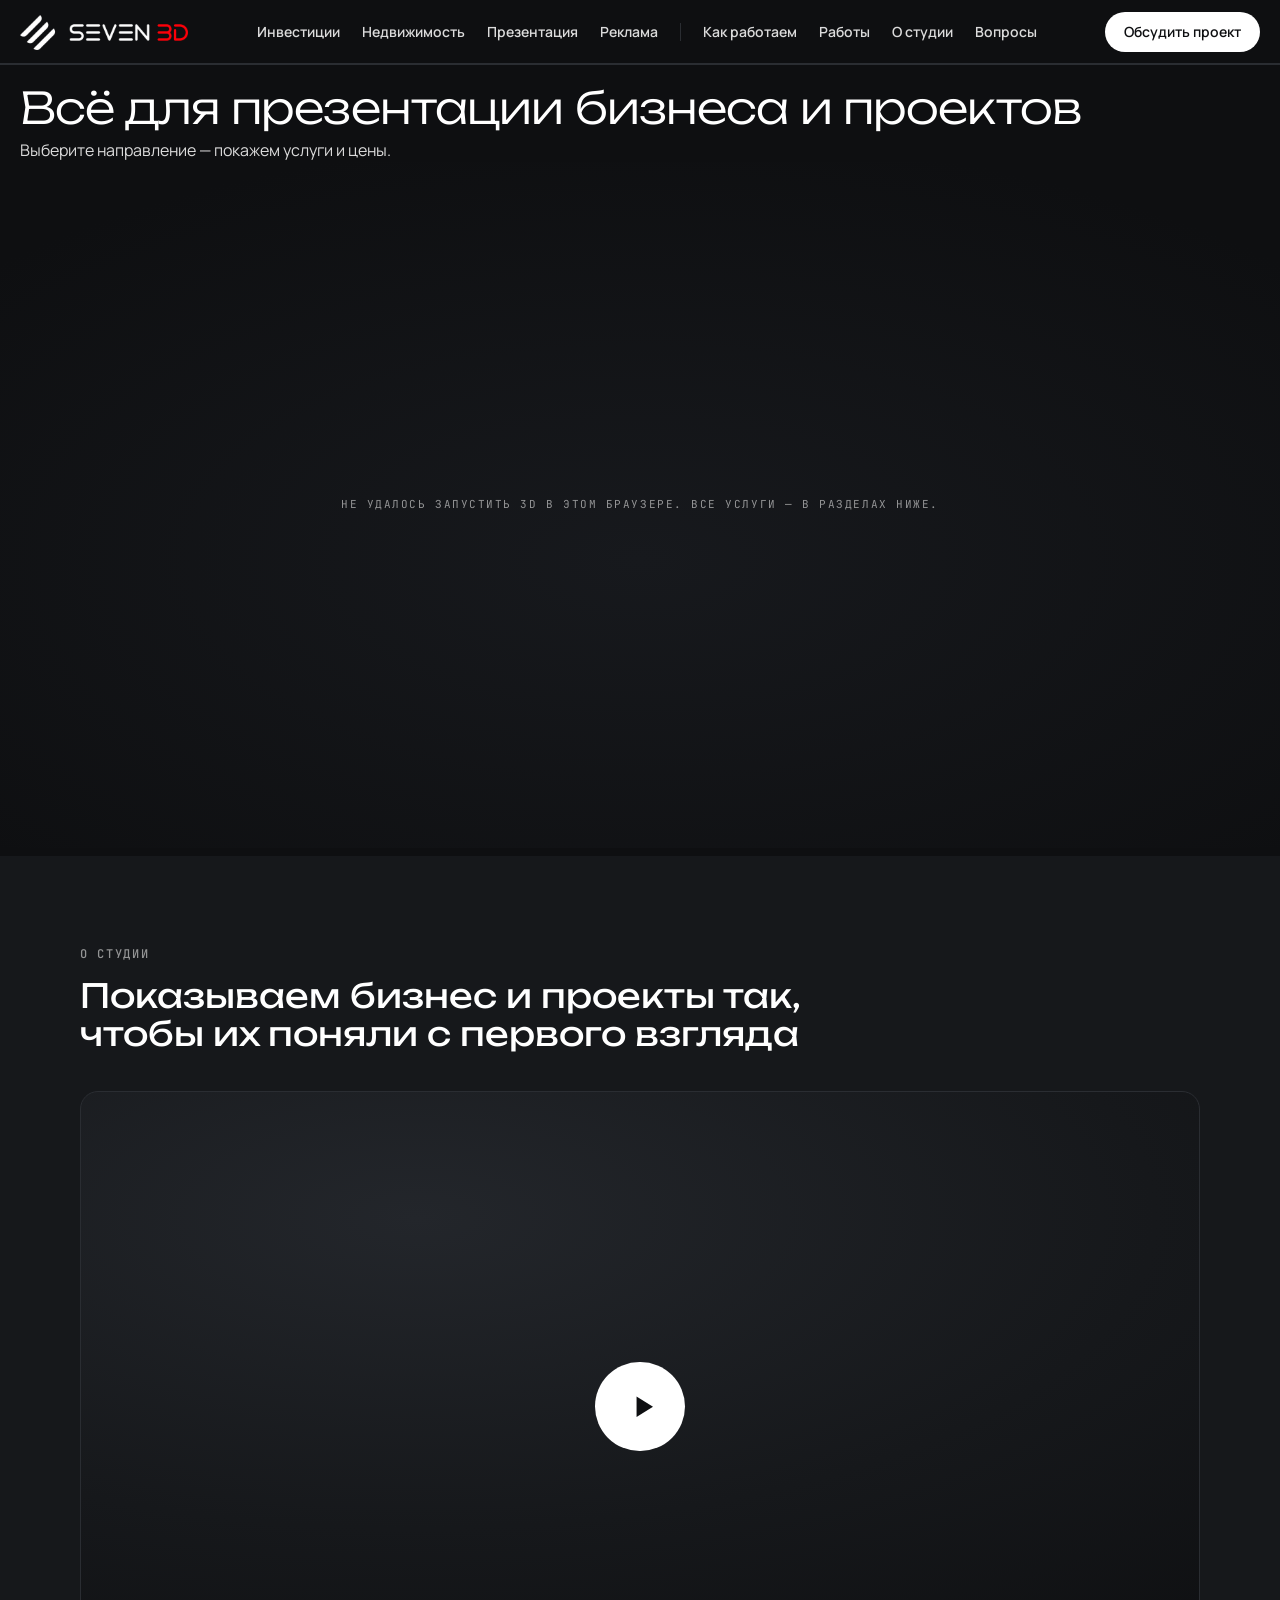
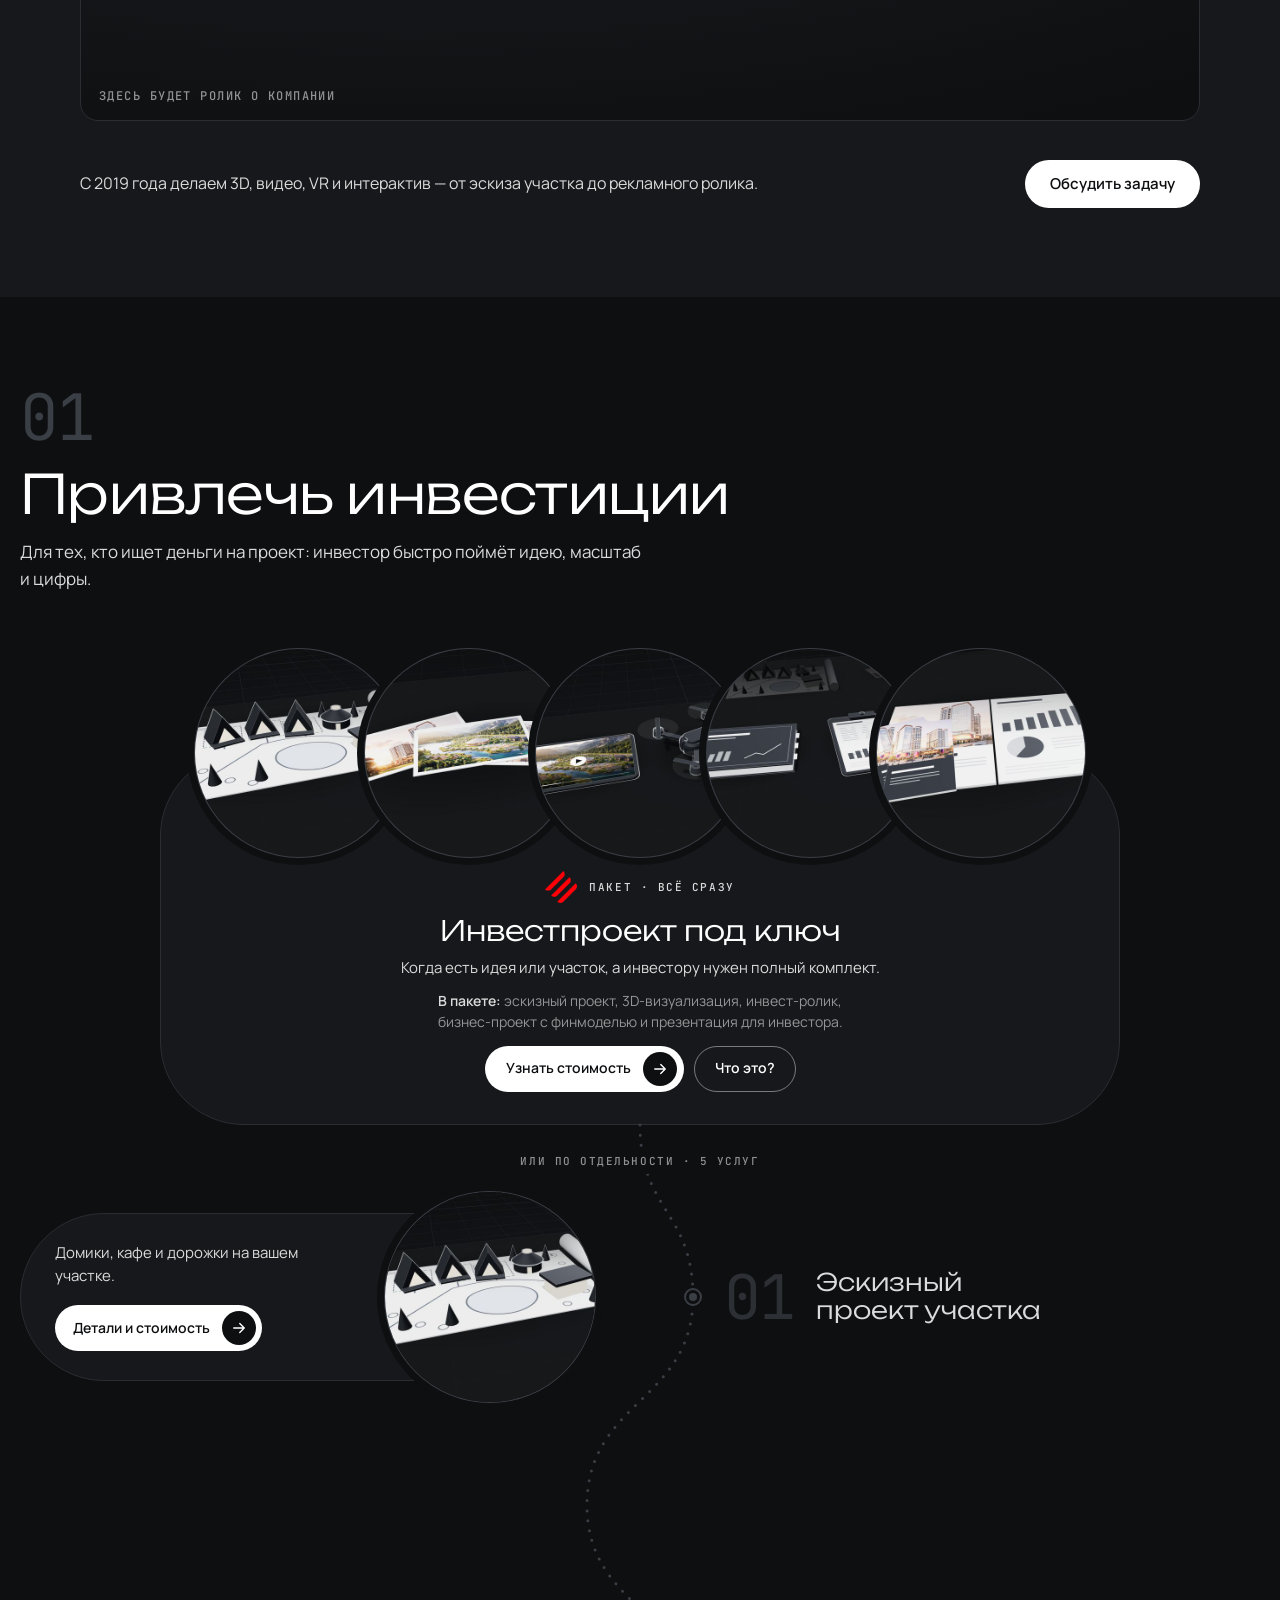
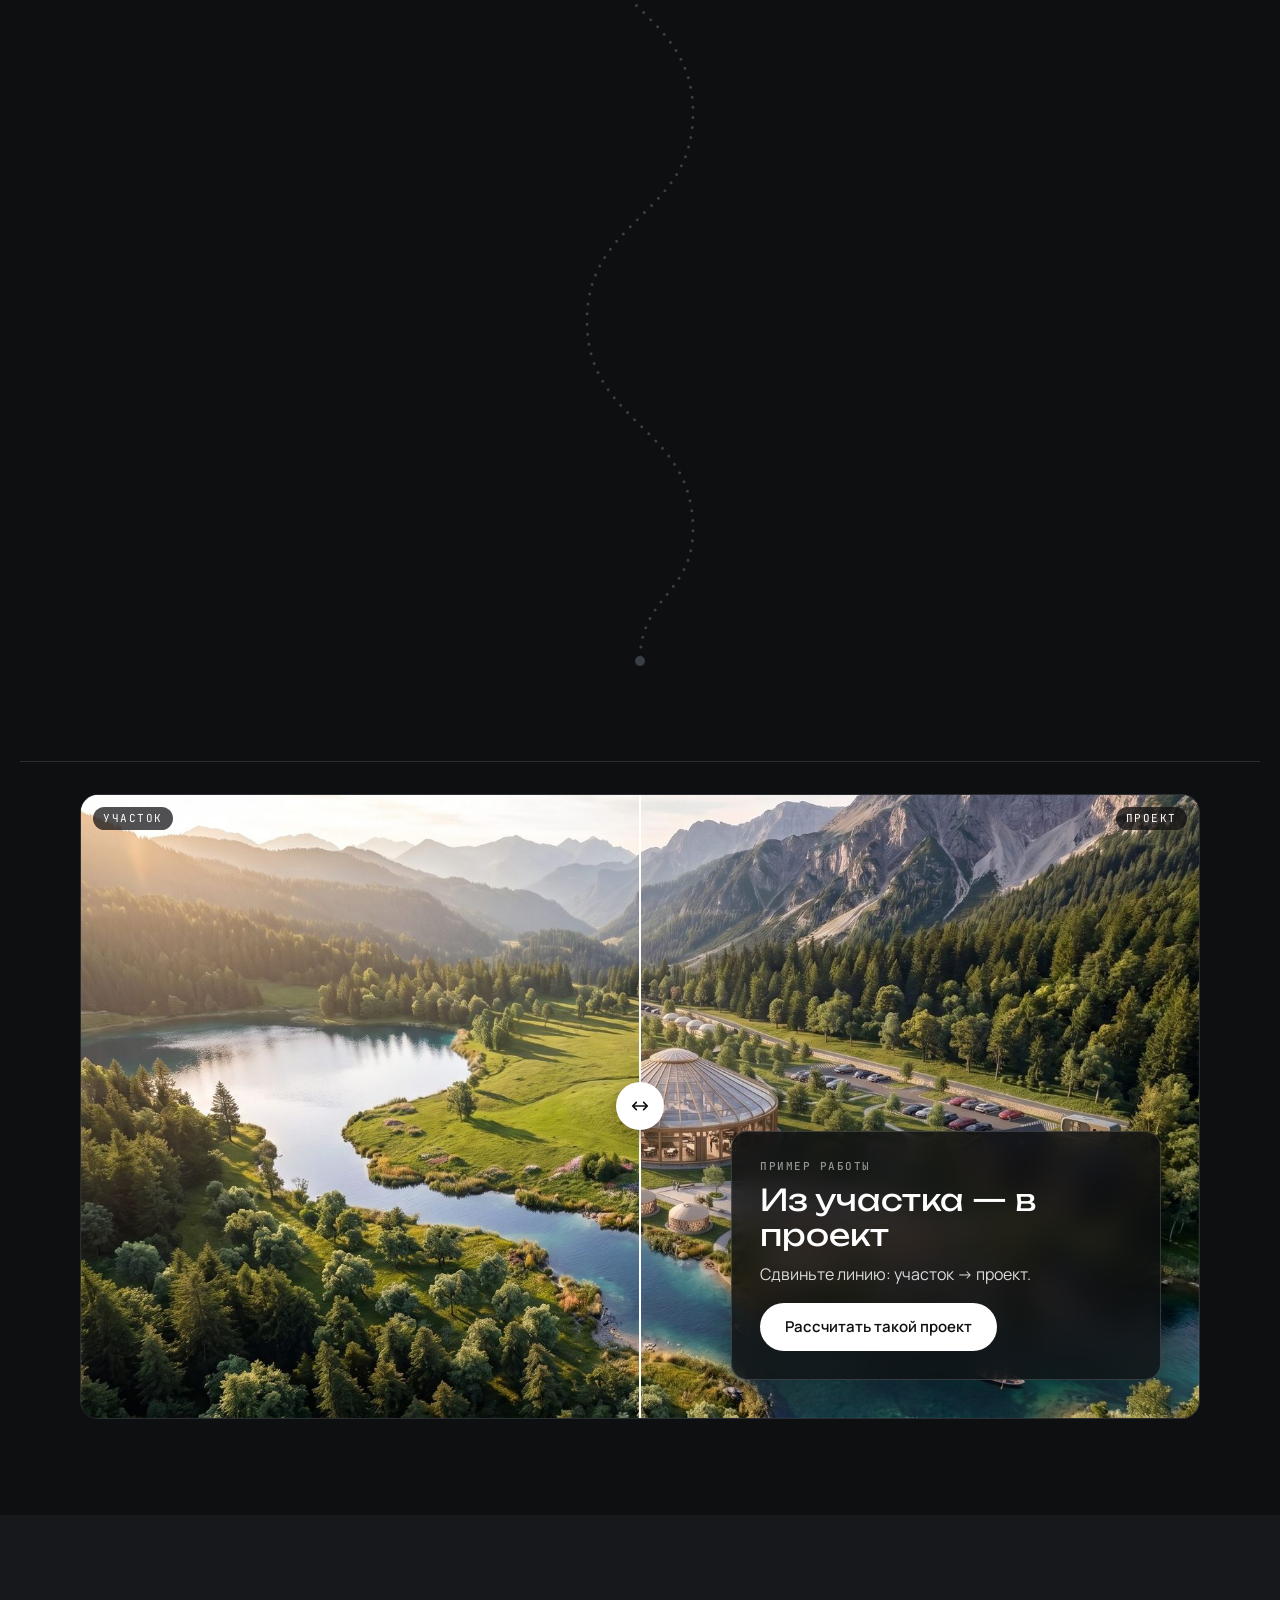
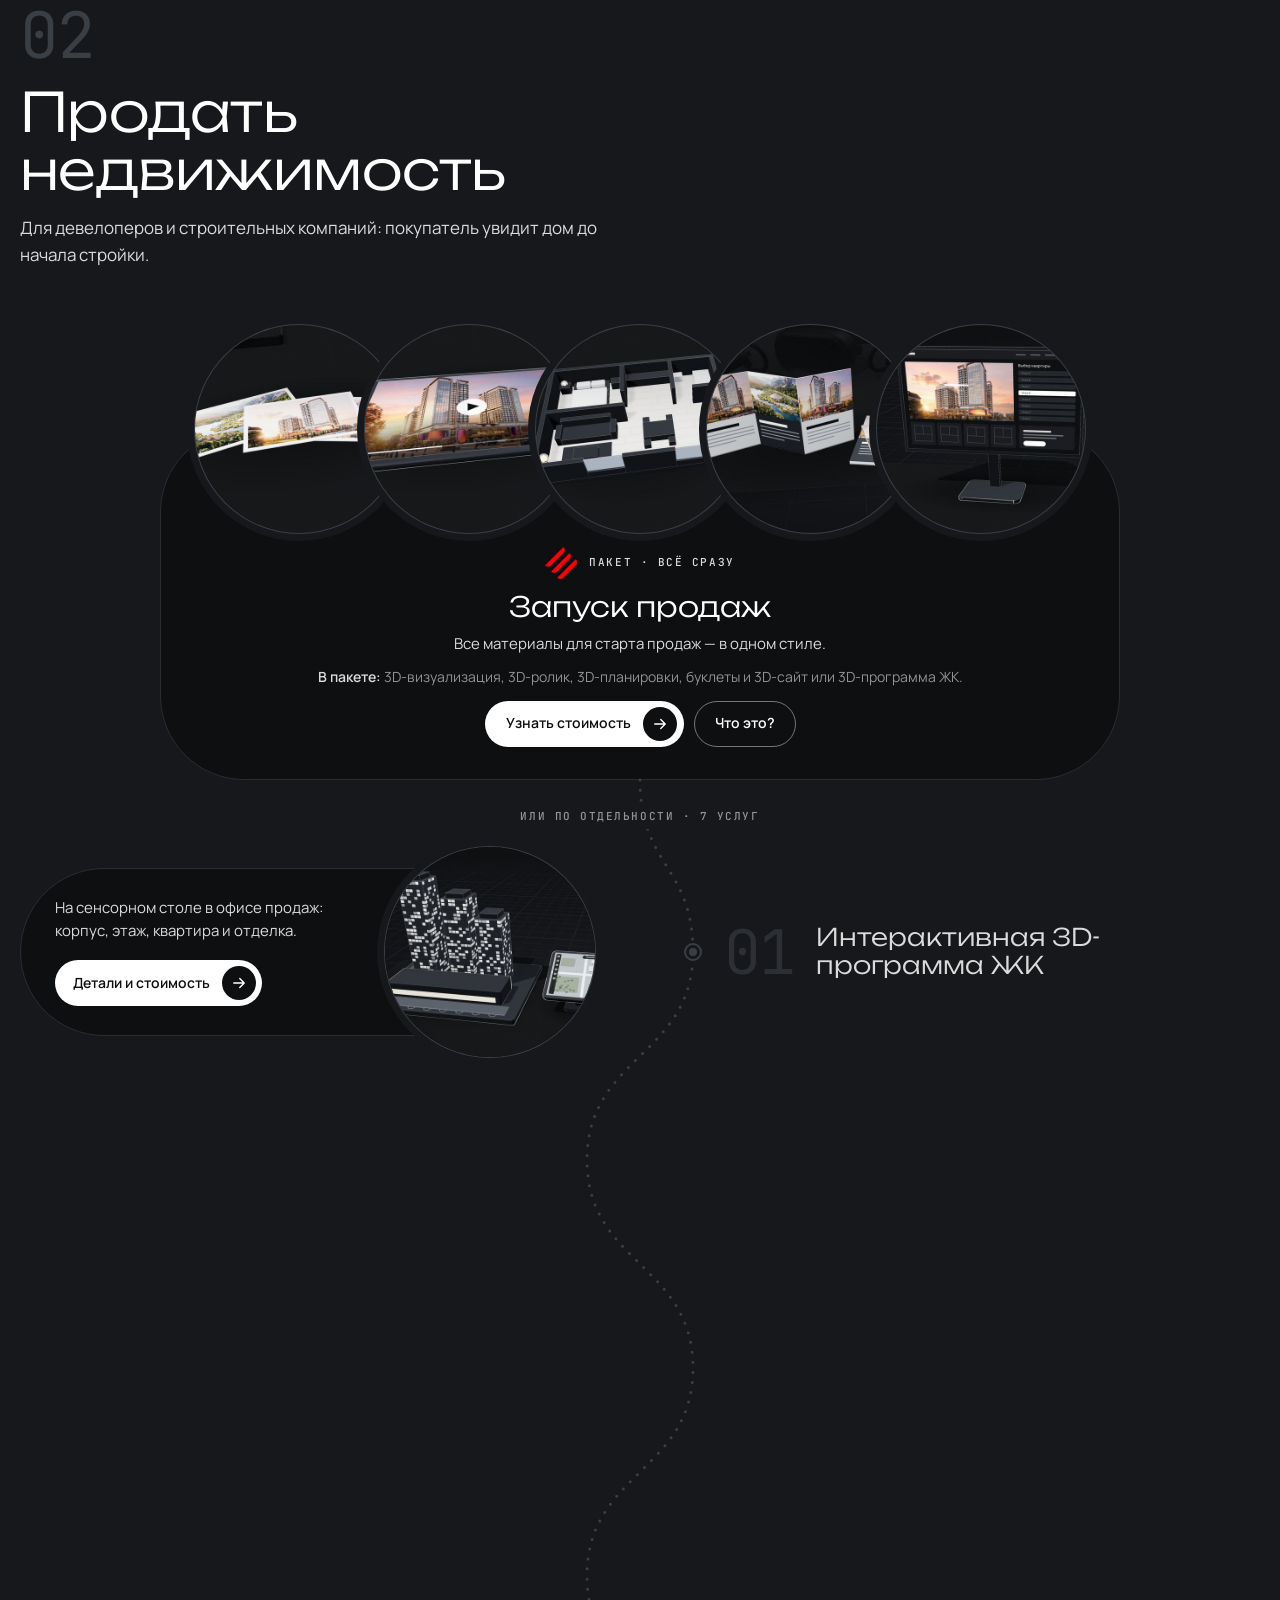
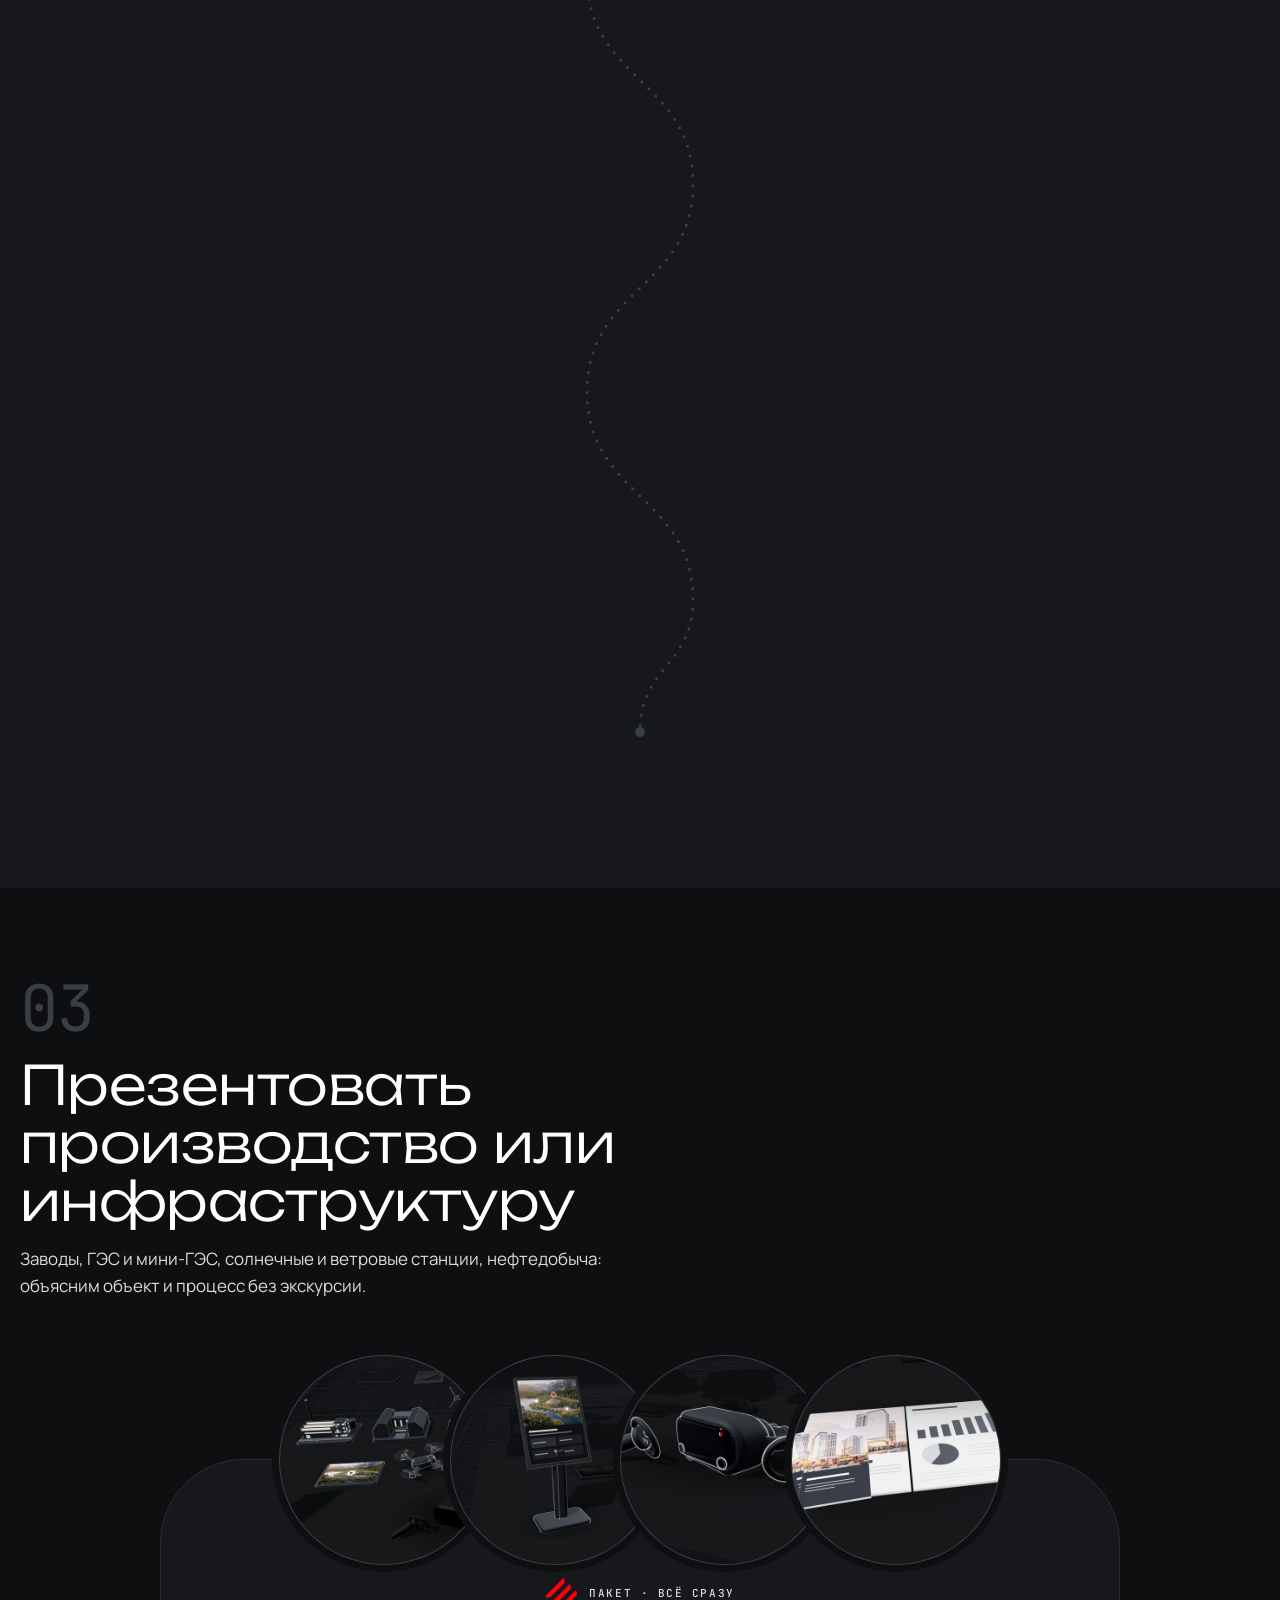
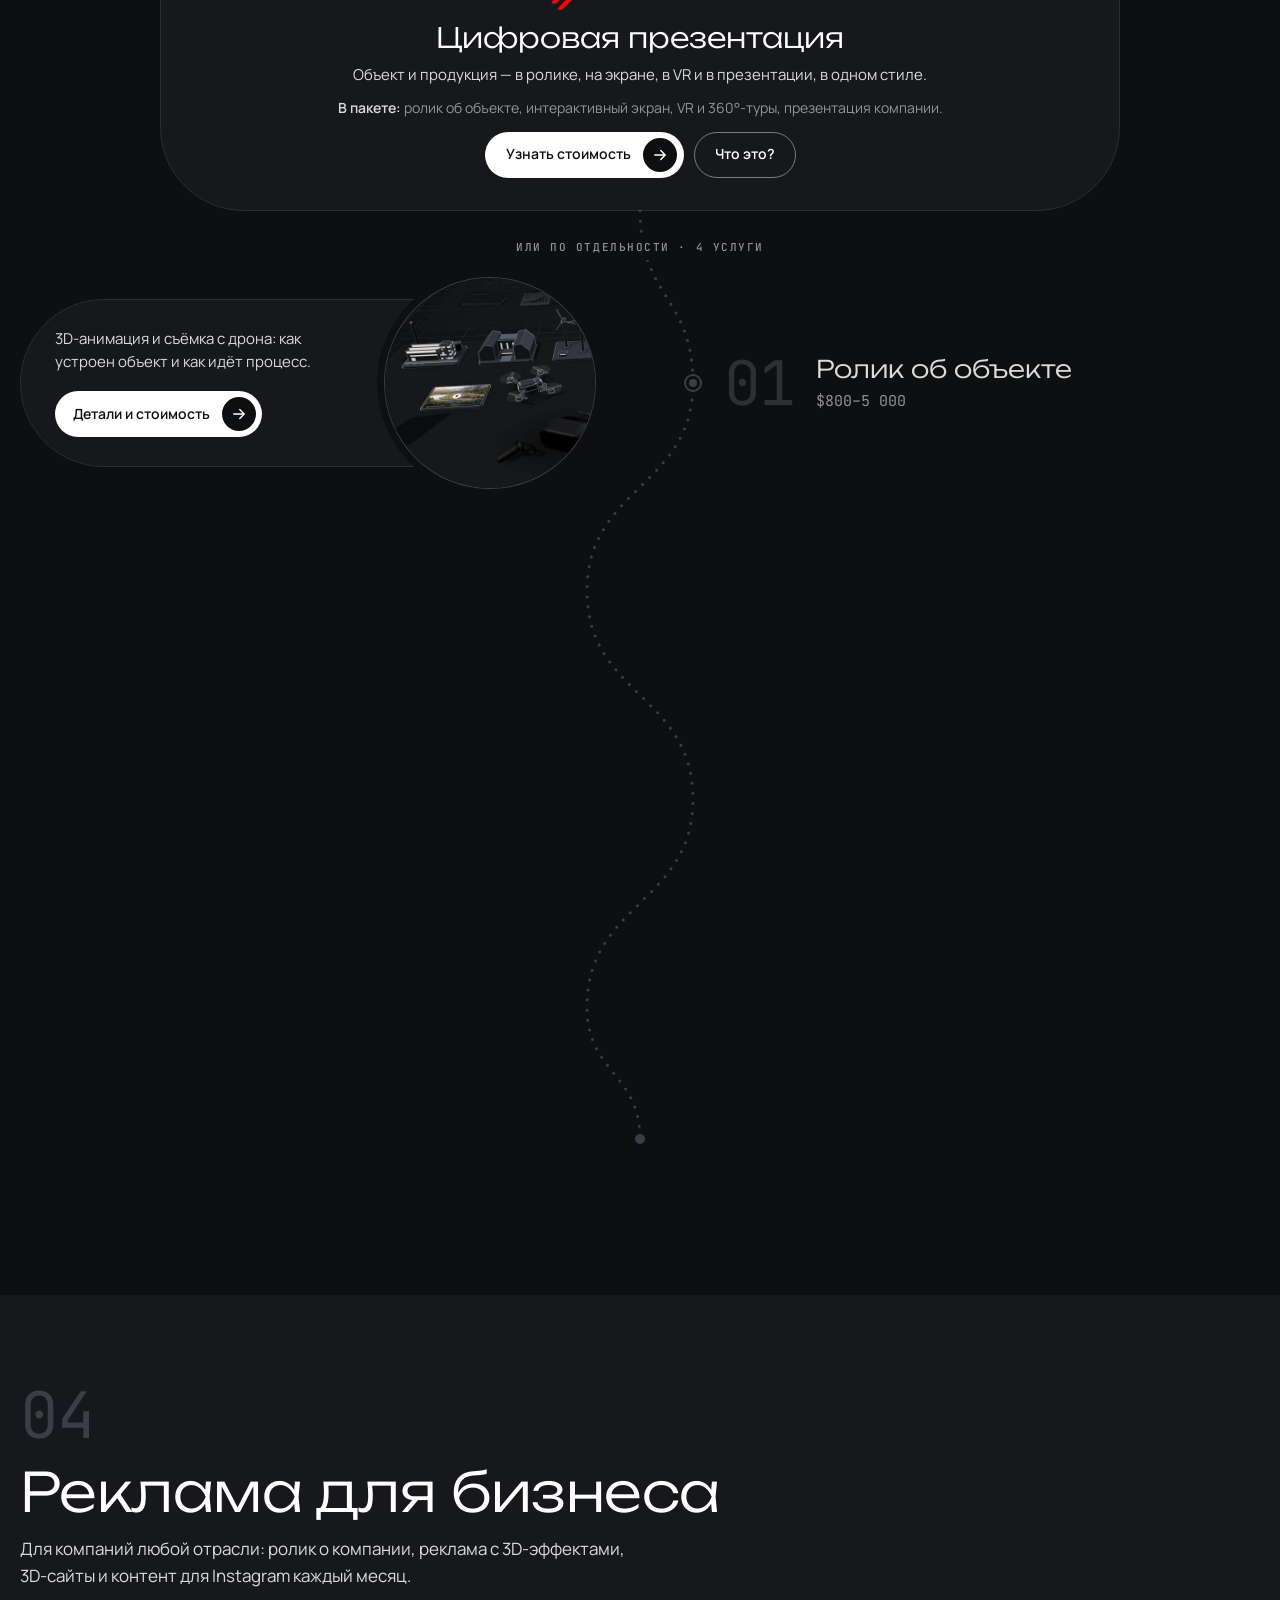
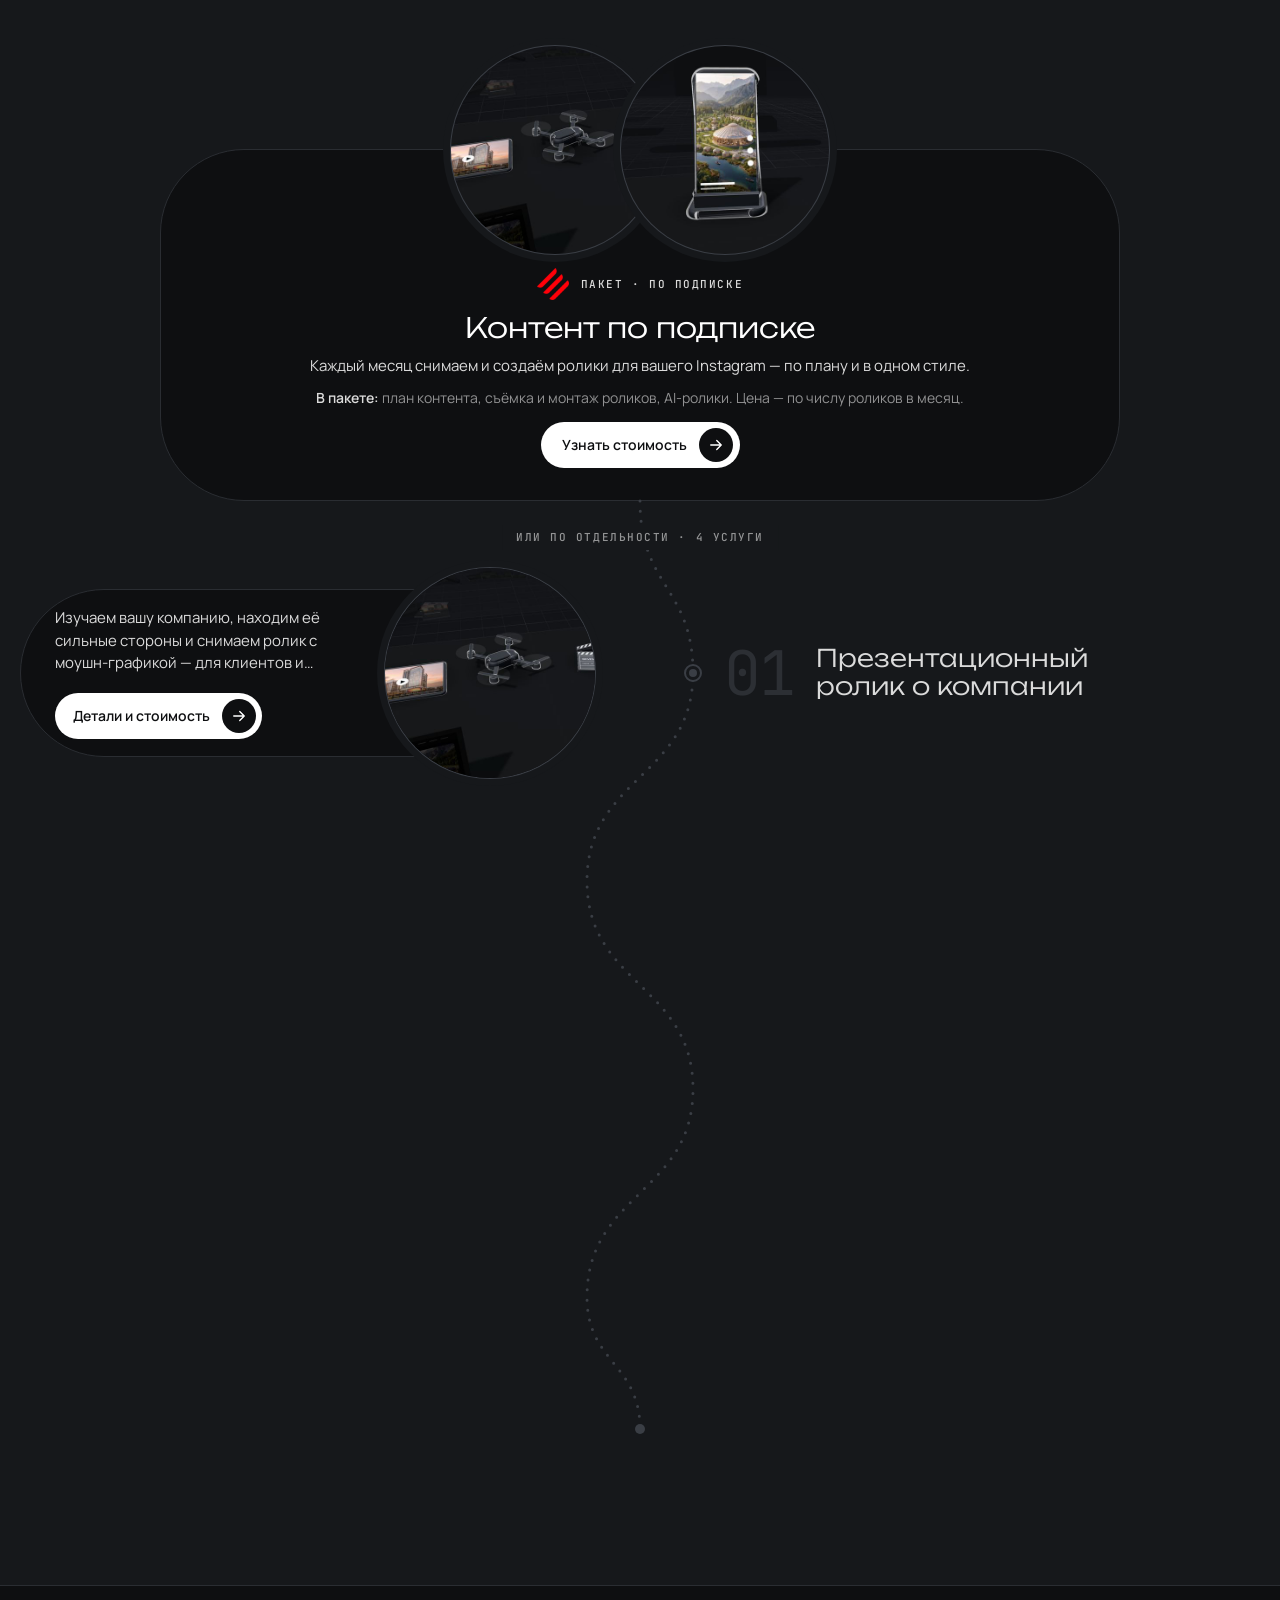
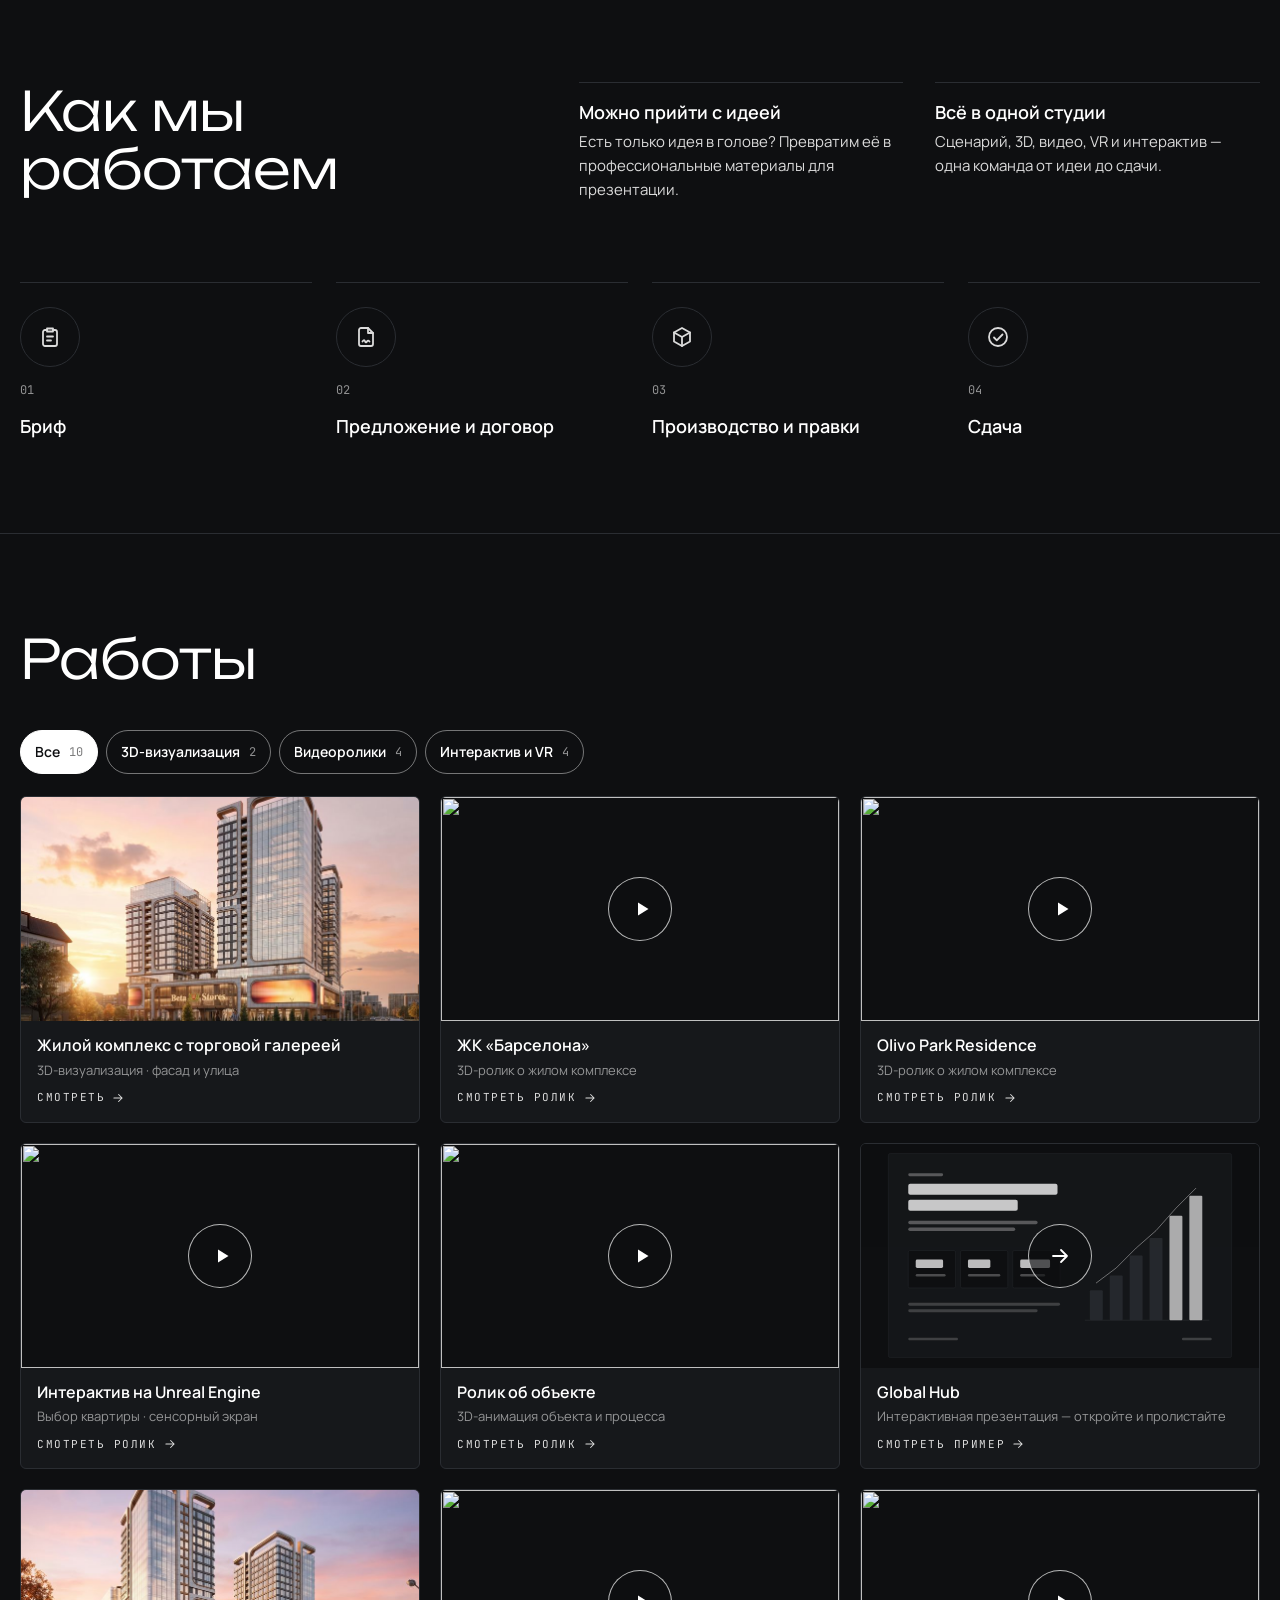
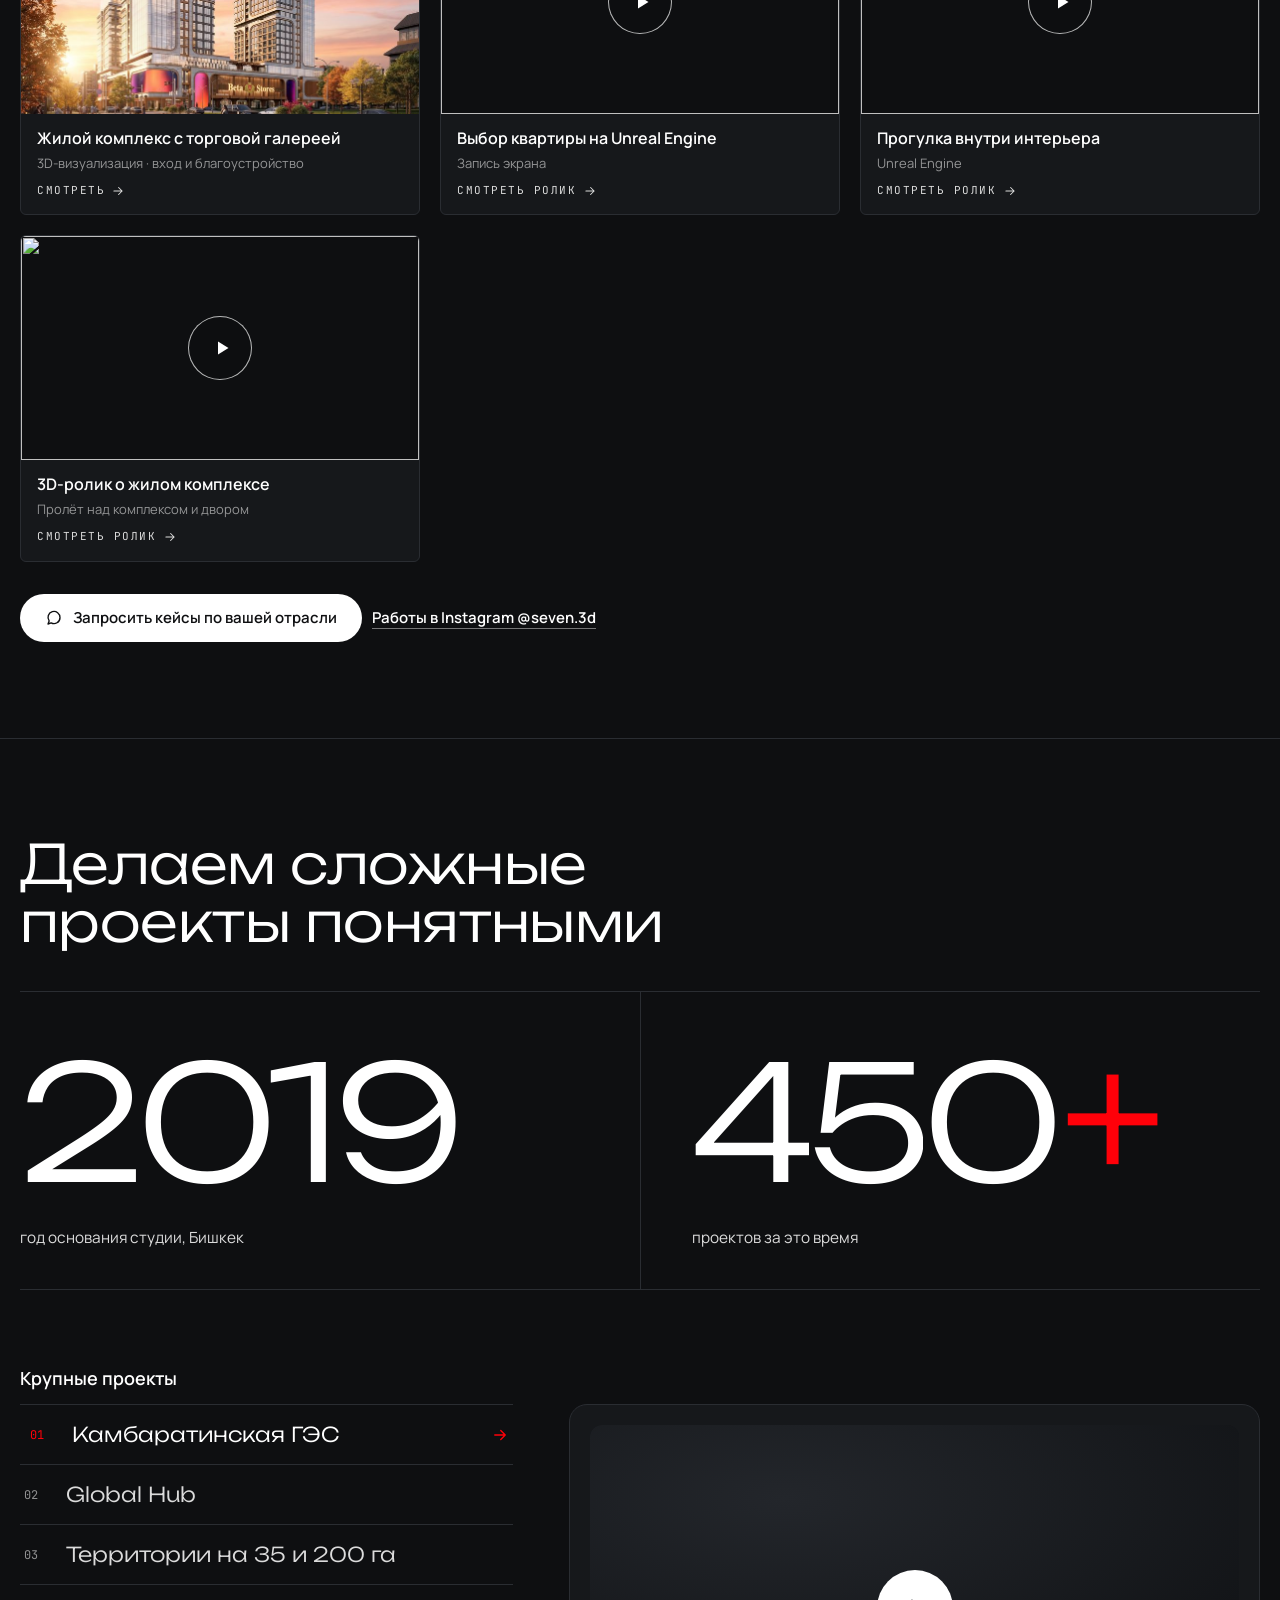
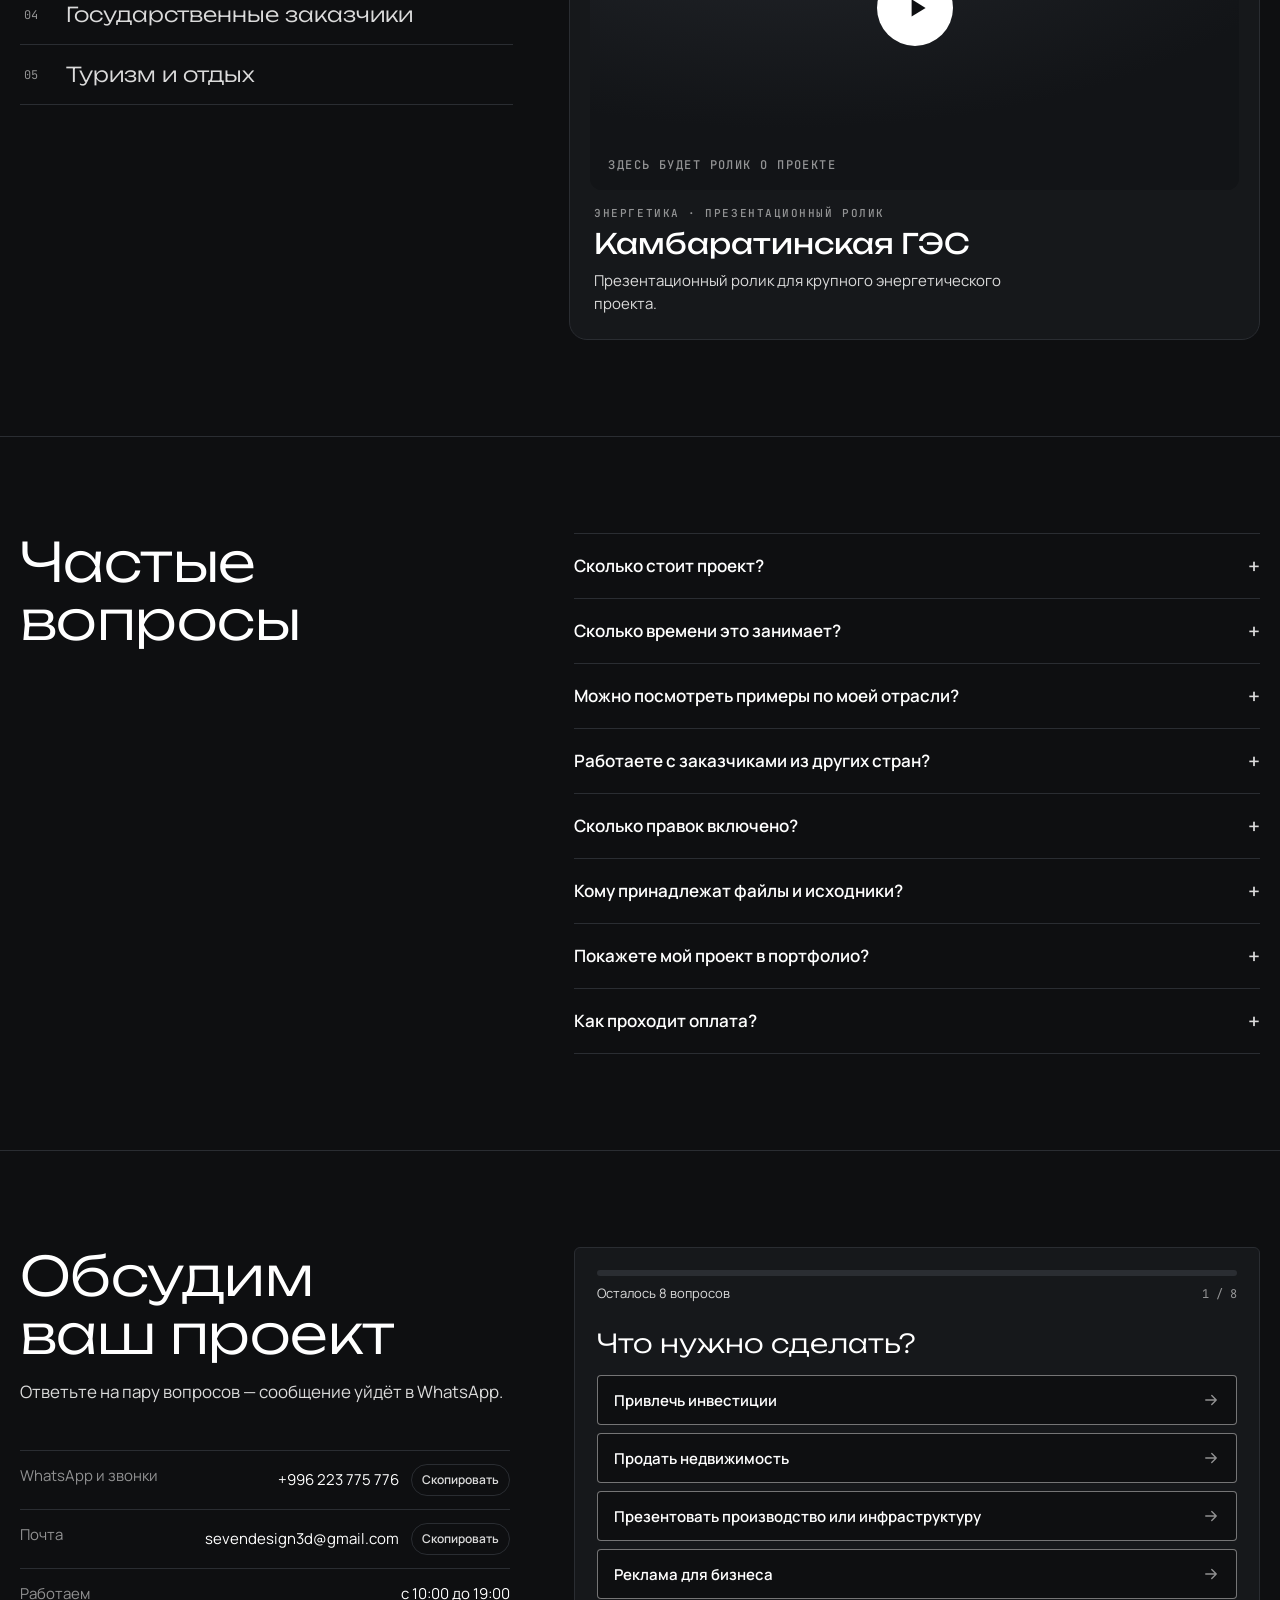
==== commit e6e963fd: "Увеличить пример работы и разделить фон блоков" ====
--- a/index.html
+++ b/index.html
@@ -212,12 +212,12 @@
 <span class="ba-line" aria-hidden="true"><i><svg class="ico" viewBox="0 0 24 24" aria-hidden="true"><path d="M4 12h16M8 8l-4 4 4 4M16 8l4 4-4 4"></path></svg></i></span>
 <span class="ba-tag ba-tag-l" aria-hidden="true">Участок</span><span class="ba-tag ba-tag-r" aria-hidden="true">Проект</span>
 <input class="ba-range" id="ba-range" type="range" min="0" max="100" value="50" aria-label="Сравнить участок и проект">
-</div>
 <div class="dproof-txt">
 <p class="dproof-k">Пример работы</p>
 <h3 class="dproof-h">Из участка — в проект</h3>
 <p class="dproof-d">Сдвиньте линию: участок → проект.</p>
 <a class="btn btn-w" href="#brief" data-pick-svc="invest-pack">Рассчитать такой проект</a>
+</div>
 </div>
 </div>
 </div>
--- a/assets/site.css
+++ b/assets/site.css
@@ -1328,16 +1328,22 @@
   .trust-1 span+span::before{content:none}
   .trust-2{font-size:13px}
 }
-.dproof{display:grid;gap:18px;margin-top:40px;padding-top:32px;border-top:1px solid var(--steel)}
-.dproof-txt{display:flex;flex-direction:column;align-items:flex-start;gap:12px}
+.dproof{display:block;margin-top:40px;padding-top:32px;border-top:1px solid var(--steel)}
+.dproof .ba{width:min(100%,1120px);margin-inline:auto;border-radius:18px}
+.dproof-txt{position:absolute;right:clamp(18px,3cqi,38px);bottom:clamp(18px,3cqi,38px);z-index:3;display:flex;flex-direction:column;align-items:flex-start;gap:10px;width:min(430px,calc(100% - 36px));padding:clamp(18px,2.2cqi,28px);border:1px solid rgba(255,255,255,.16);border-radius:16px;background:rgba(14,15,17,.82);box-shadow:0 18px 44px rgba(0,0,0,.36);backdrop-filter:blur(14px);pointer-events:none}
 .dproof-k{margin:0;font:500 11px/1.2 var(--mono);letter-spacing:.14em;text-transform:uppercase;color:var(--dim)}
 .dproof-h{margin:0;font:400 24px/1.15 var(--display);color:var(--white)}
 .dproof-d{margin:0;font:400 16px/1.55 var(--sans);color:var(--light-grey);max-width:44ch}
 .dproof-txt .small{margin:0}
-.dproof-txt .btn{margin-top:6px}
+.dproof-txt .btn{margin-top:6px;pointer-events:auto}
 @container page (min-width:700px){
-  .dproof{grid-template-columns:minmax(0,1fr) minmax(0,1fr);gap:40px;align-items:center}
   .dproof-h{font-size:30px}
+}
+@container page (max-width:599px){
+  .dproof-txt{right:12px;bottom:12px;gap:6px;width:min(260px,calc(100% - 24px));padding:12px;border-radius:12px}
+  .dproof-k,.dproof-d{display:none}
+  .dproof-h{font-size:18px}
+  .dproof-txt .btn{min-height:40px;margin-top:2px;padding-inline:16px;font-size:13px}
 }
 /* Шаг 8. Телефон: короче «Работы», «Как мы работаем», «О студии» и подвал главной */
 .wmore{display:none}
@@ -1413,19 +1419,20 @@
 .dk-tipline line{stroke:rgba(255,255,255,.8)}
 /* ===== Третий документ владельца ===== */
 /* Блок «О студии»: место для ролика о компании и короткий рассказ */
-.vabout{padding-top:clamp(48px,7cqi,104px)}
+.vabout{padding:clamp(48px,7cqi,104px) 0;background:var(--carbon)}
 .vabout-in{display:flex;flex-direction:column;align-items:center;gap:clamp(24px,3cqi,40px)}
 .vabout-frame{position:relative;display:grid;place-items:center;width:min(100%,1120px);aspect-ratio:16/9;border:1px solid var(--steel);border-radius:18px;background:radial-gradient(120% 90% at 30% 20%,#23262b 0%,var(--carbon) 55%,var(--graphite) 100%);overflow:hidden}
 .vabout-play{display:grid;place-items:center;width:clamp(64px,7cqi,92px);aspect-ratio:1;border-radius:50%;background:var(--white)}
 .vabout-play svg{width:42%;height:42%;margin-left:6%;fill:var(--graphite)}
 .vabout-note{position:absolute;left:18px;bottom:16px;font:500 12px/1.4 var(--mono);letter-spacing:.12em;text-transform:uppercase;color:var(--dim)}
-.vabout-head,.vabout-foot{display:flex;flex-direction:column;align-items:flex-start;width:min(100%,1120px);min-width:0}
-.vabout-head{gap:14px}
-.vabout-foot{gap:16px}
+.vabout-head,.vabout-foot{display:flex;align-items:flex-start;width:min(100%,1120px);min-width:0}
+.vabout-head{flex-direction:column;gap:14px}
+.vabout-foot{align-items:center;justify-content:space-between;gap:24px}
 .vabout-k{margin:0;font:500 12px/1.4 var(--mono);letter-spacing:.14em;text-transform:uppercase;color:var(--dim)}
 .vabout-h{margin:0;max-width:900px;font:400 clamp(24px,2.6cqi,38px)/1.15 var(--display);color:var(--white);text-wrap:balance}
-.vabout-d{margin:0;max-width:62ch;font:400 16px/1.6 var(--sans);color:var(--light-grey)}
-.vabout-foot .btn{margin-top:2px}
+.vabout-d{margin:0;max-width:none;font:400 16px/1.6 var(--sans);color:var(--light-grey)}
+.vabout-foot .btn{flex:none;margin-top:0}
+@container page (max-width:599px){.vabout-foot{flex-direction:column;align-items:flex-start;gap:16px}}
 /* номер услуги в карточке — тот же, что на столе */
 .gcard .h3 .gcard-n{margin-right:.45em;font-weight:inherit;color:#7d838b;font-variant-numeric:tabular-nums}
 .gal.n7{grid-template-columns:repeat(4,minmax(0,1fr))}
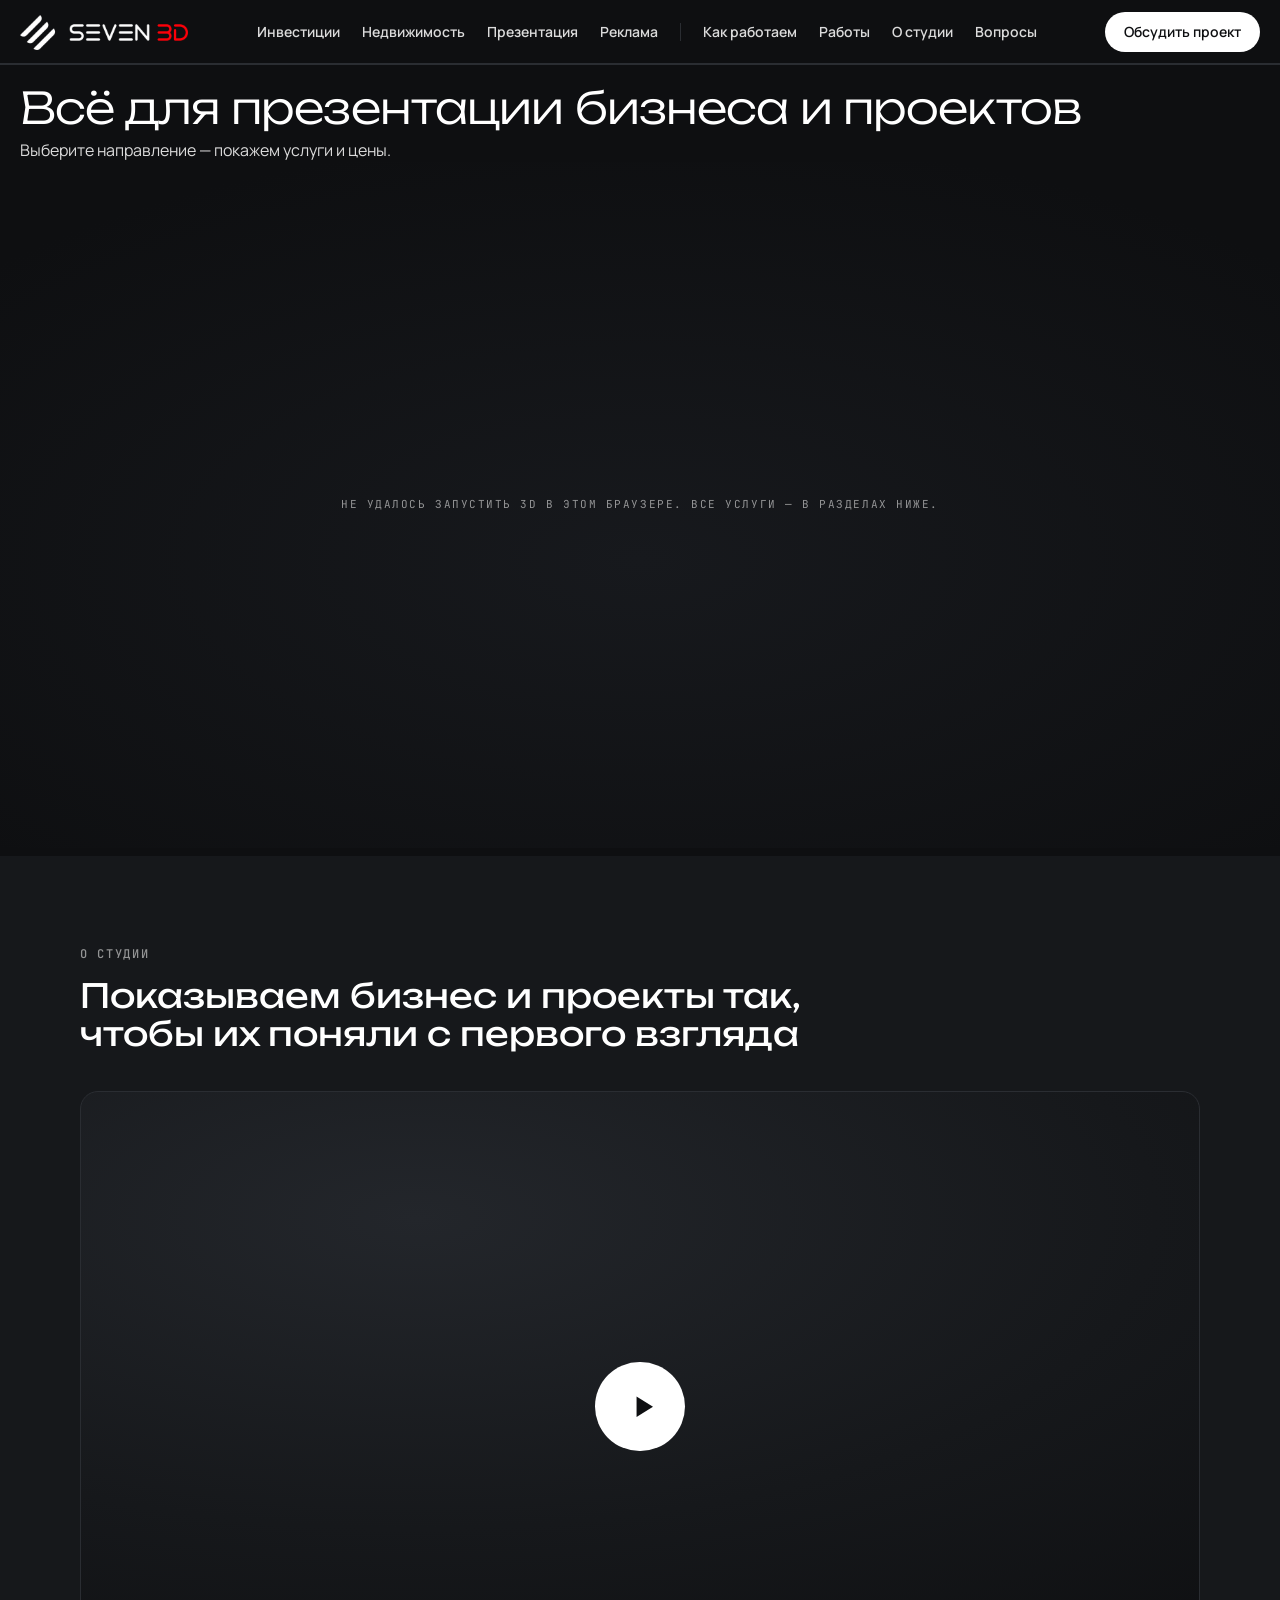
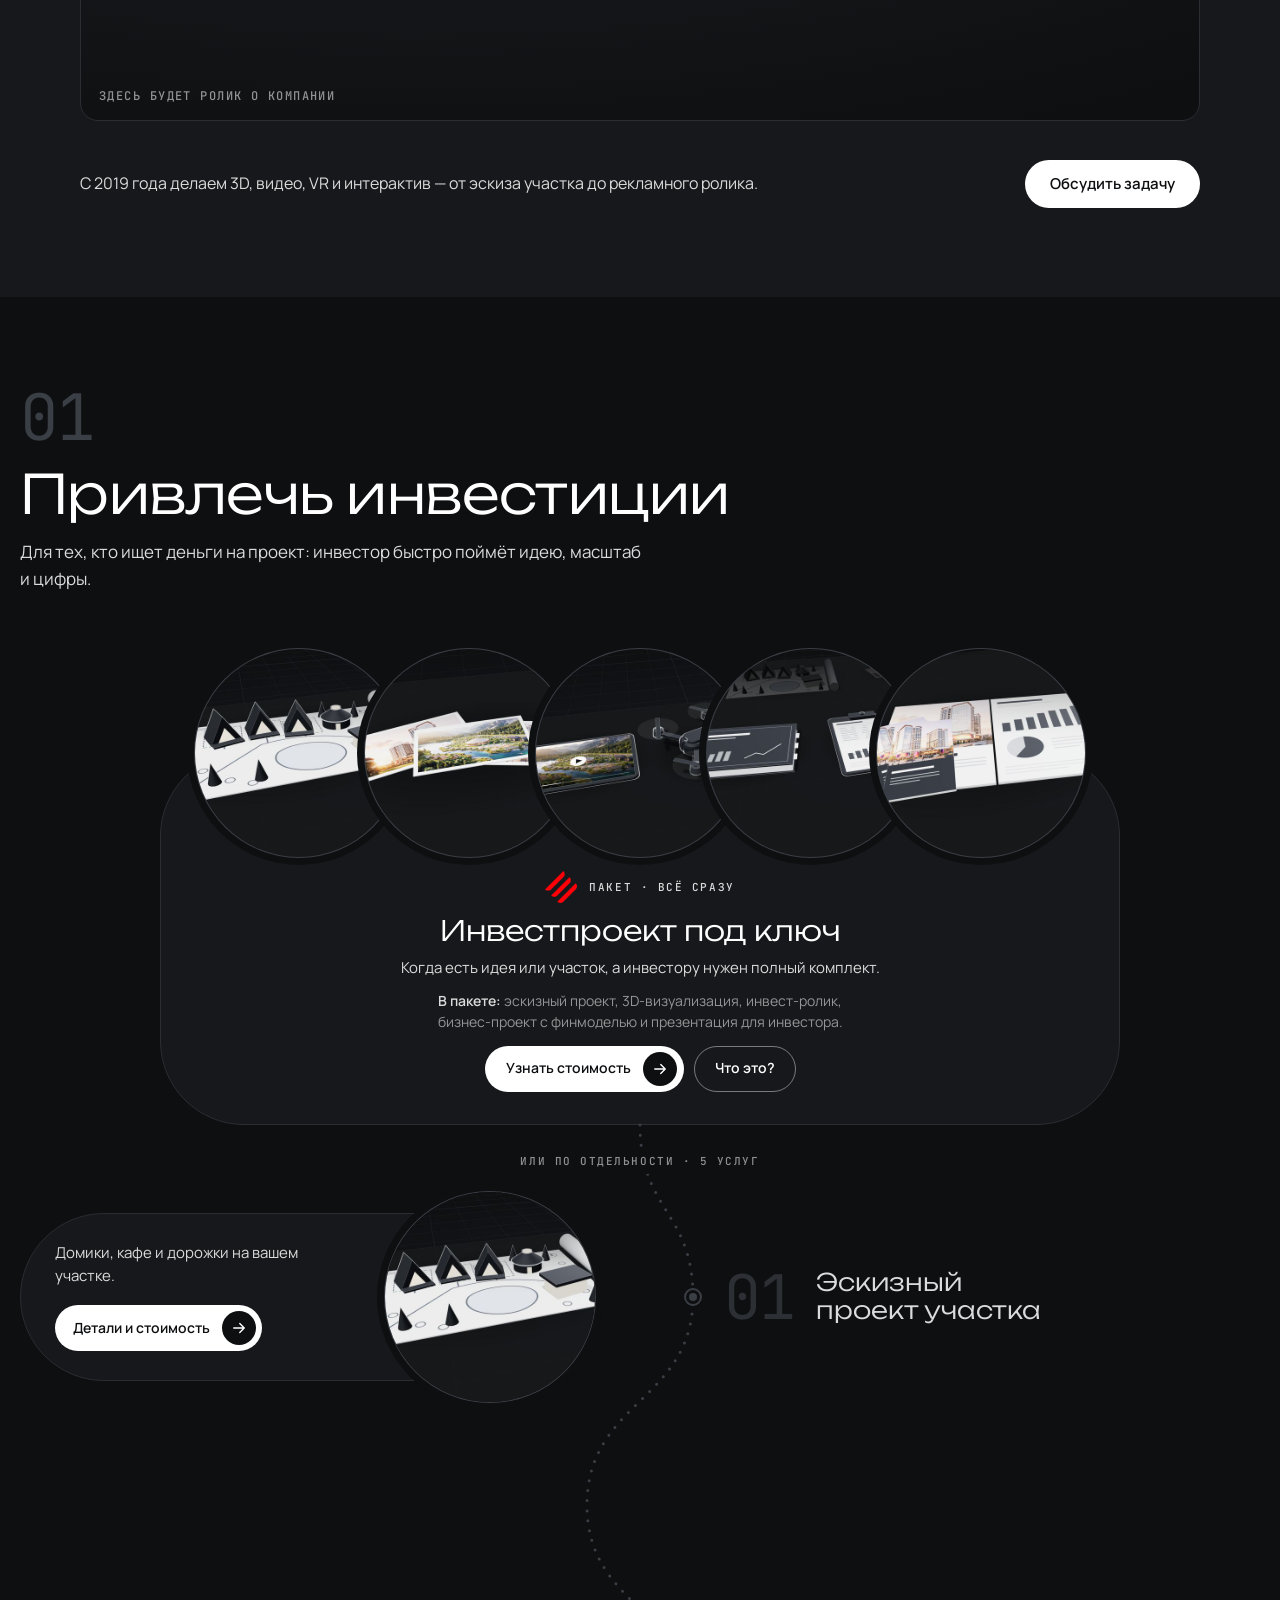
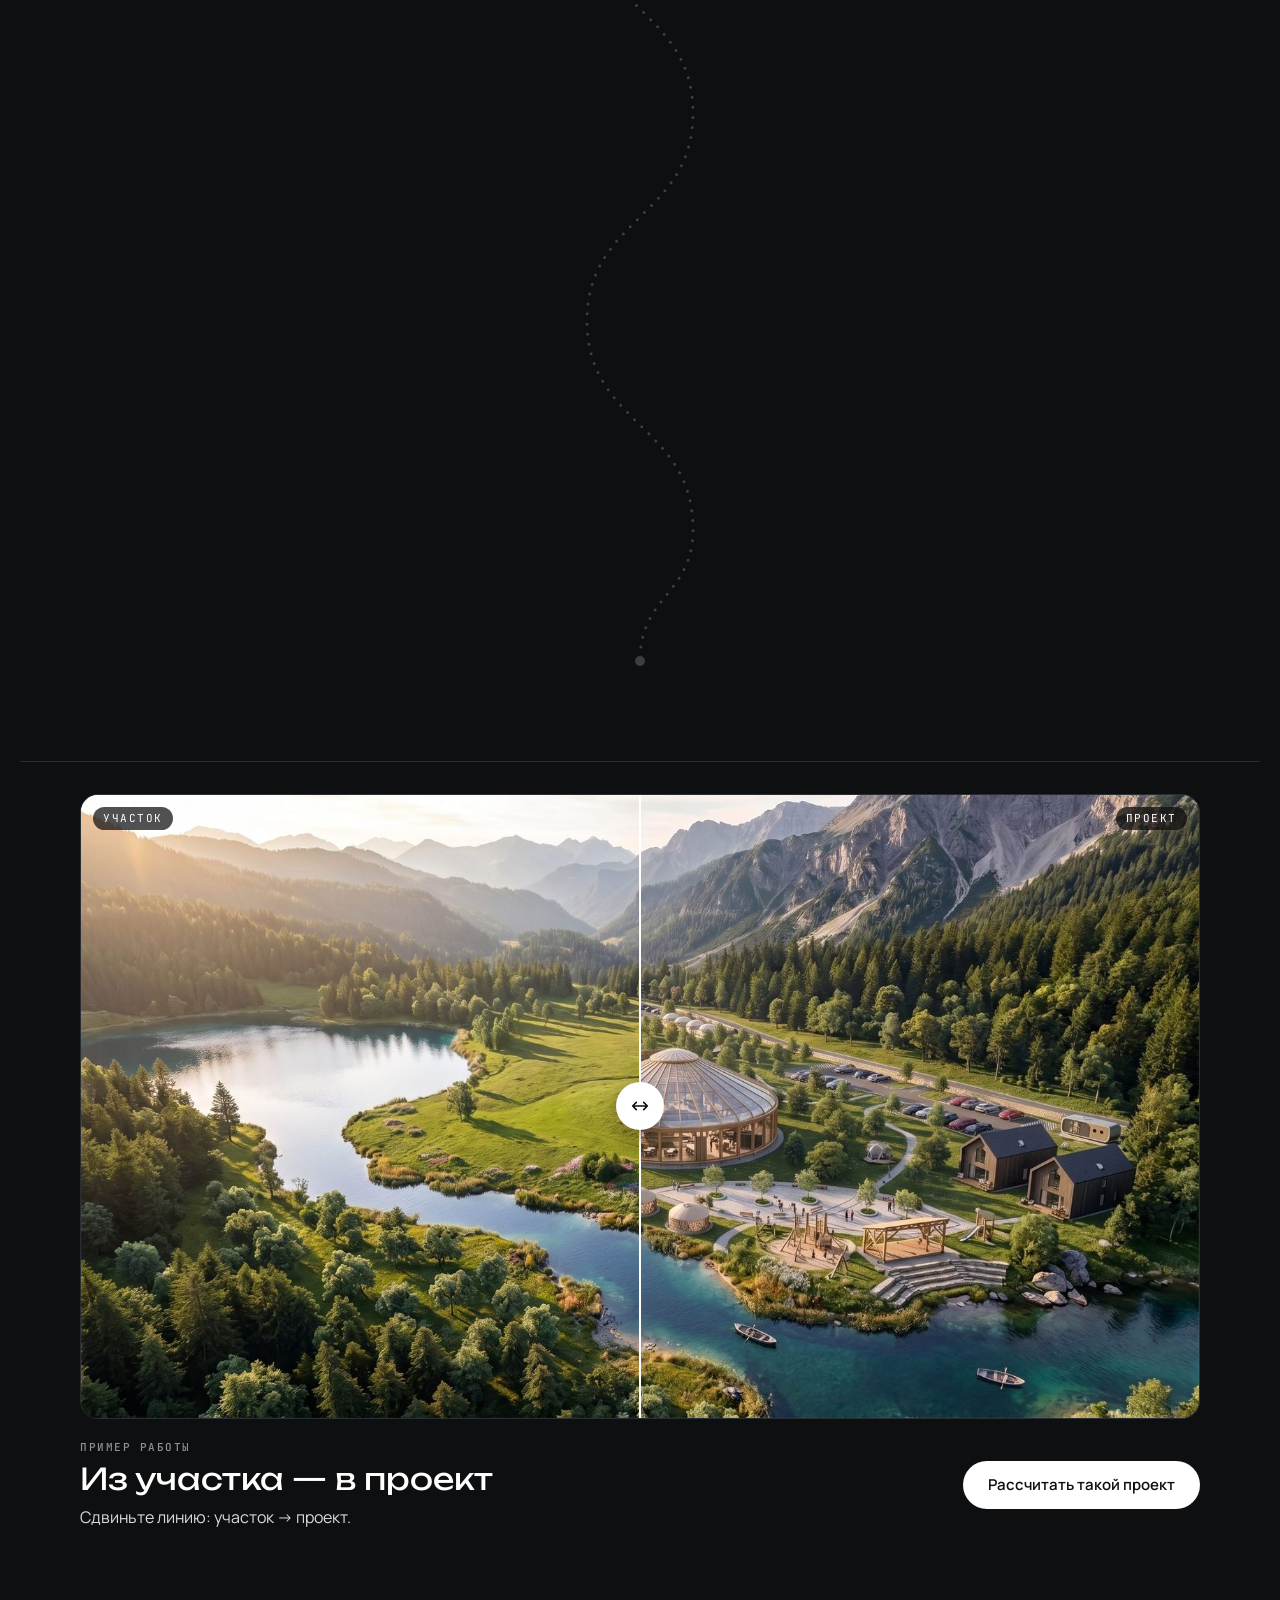
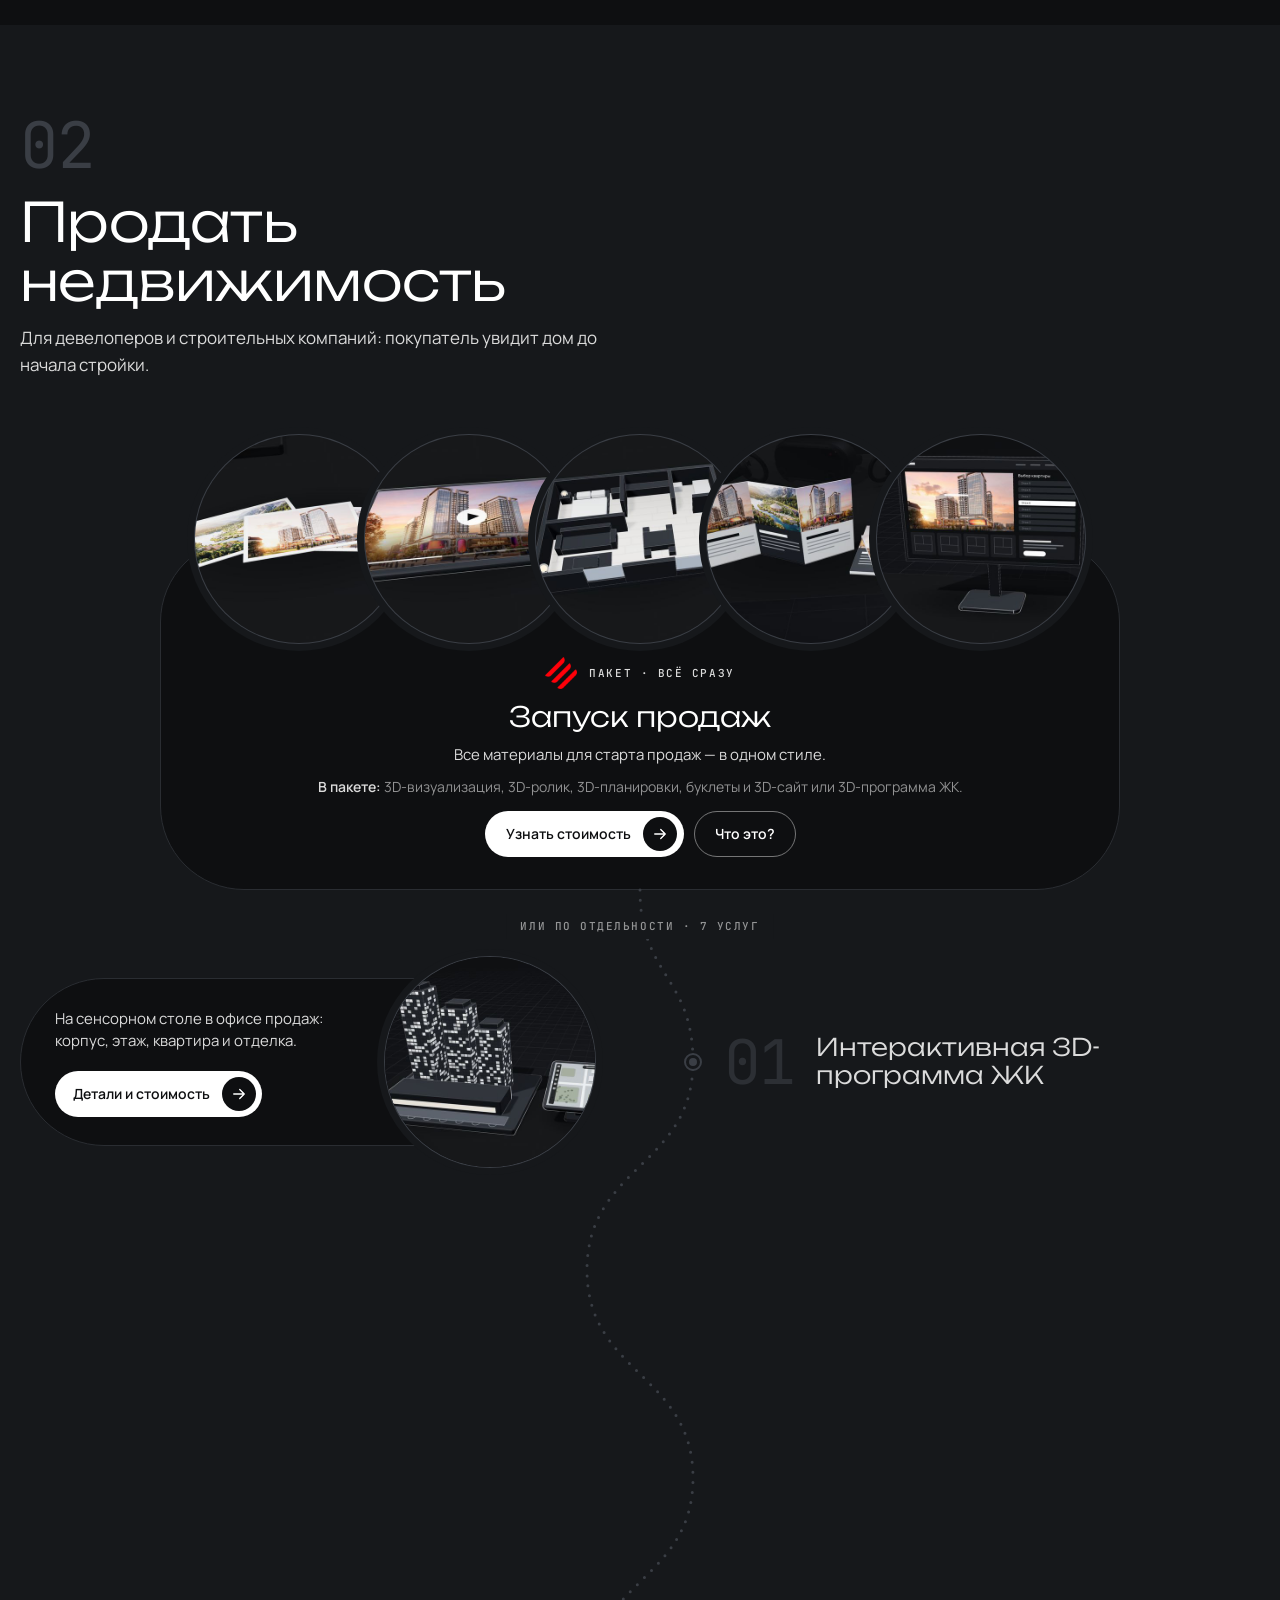
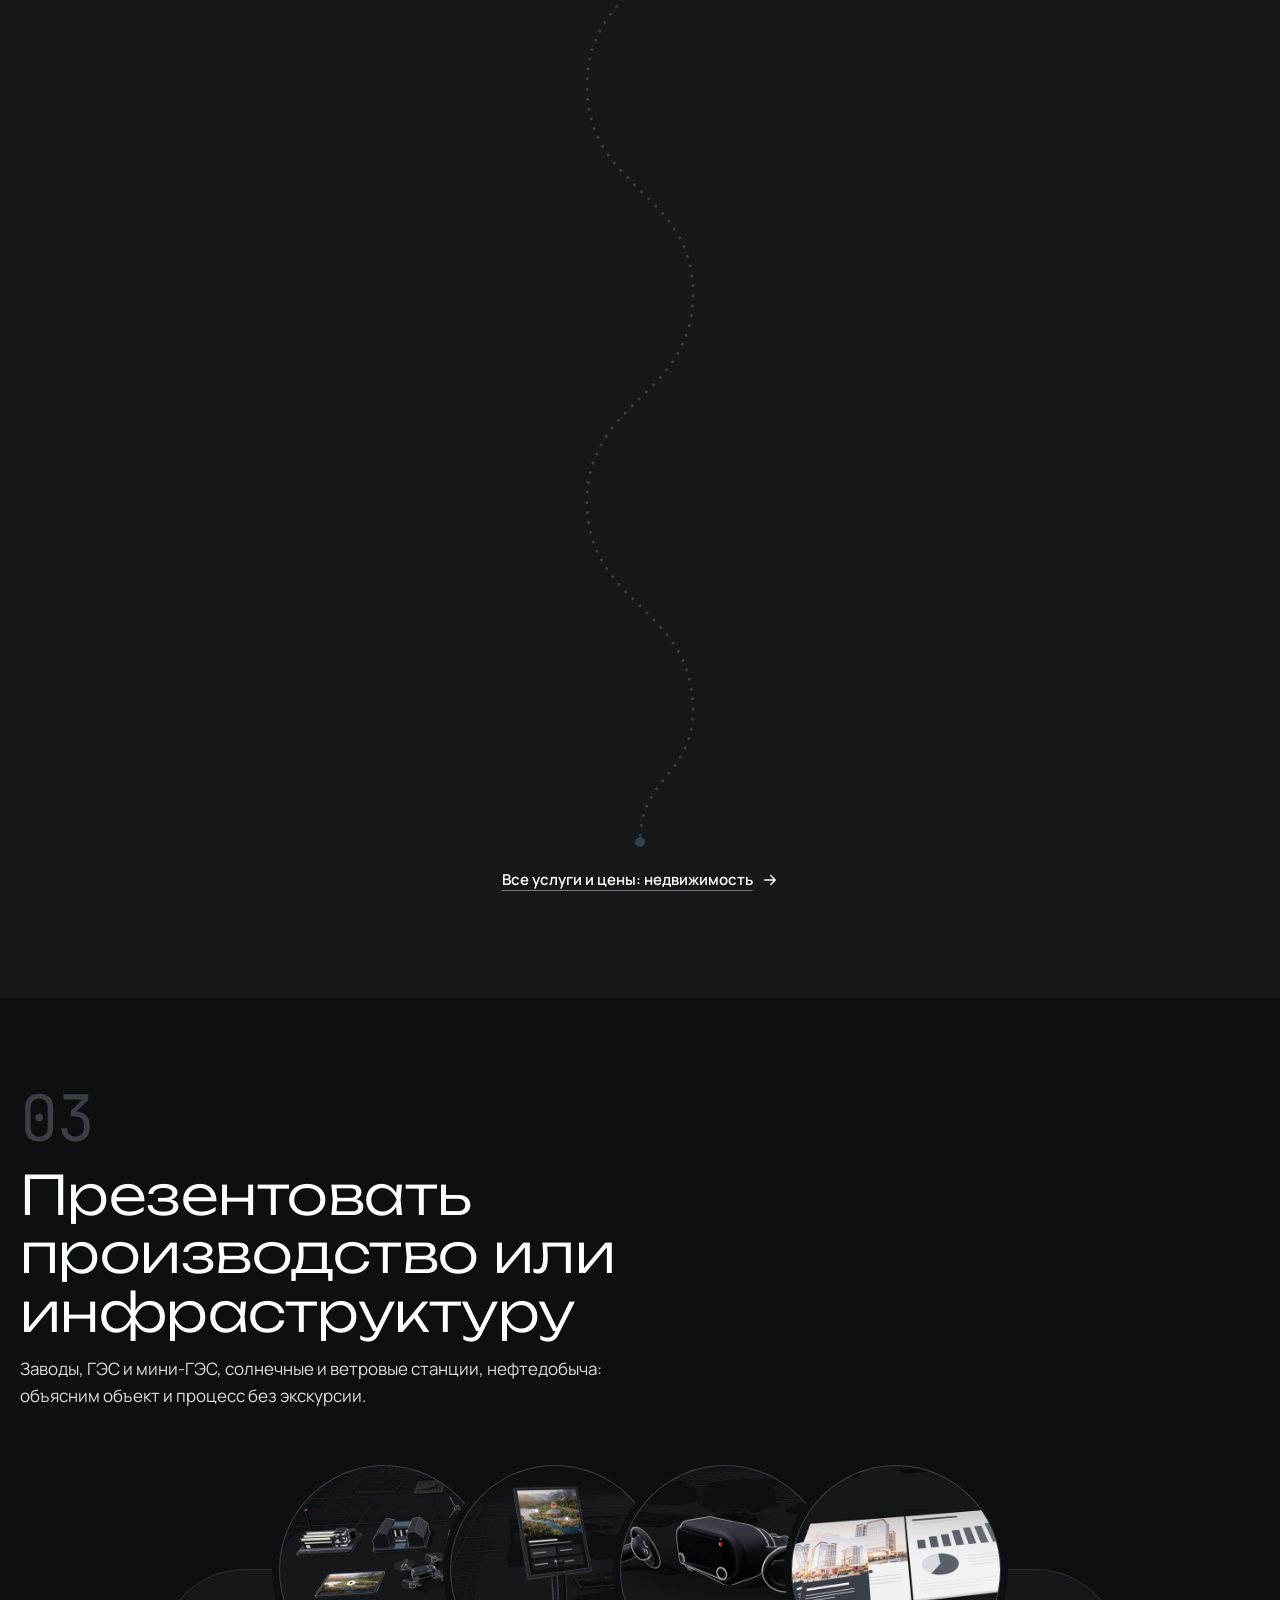
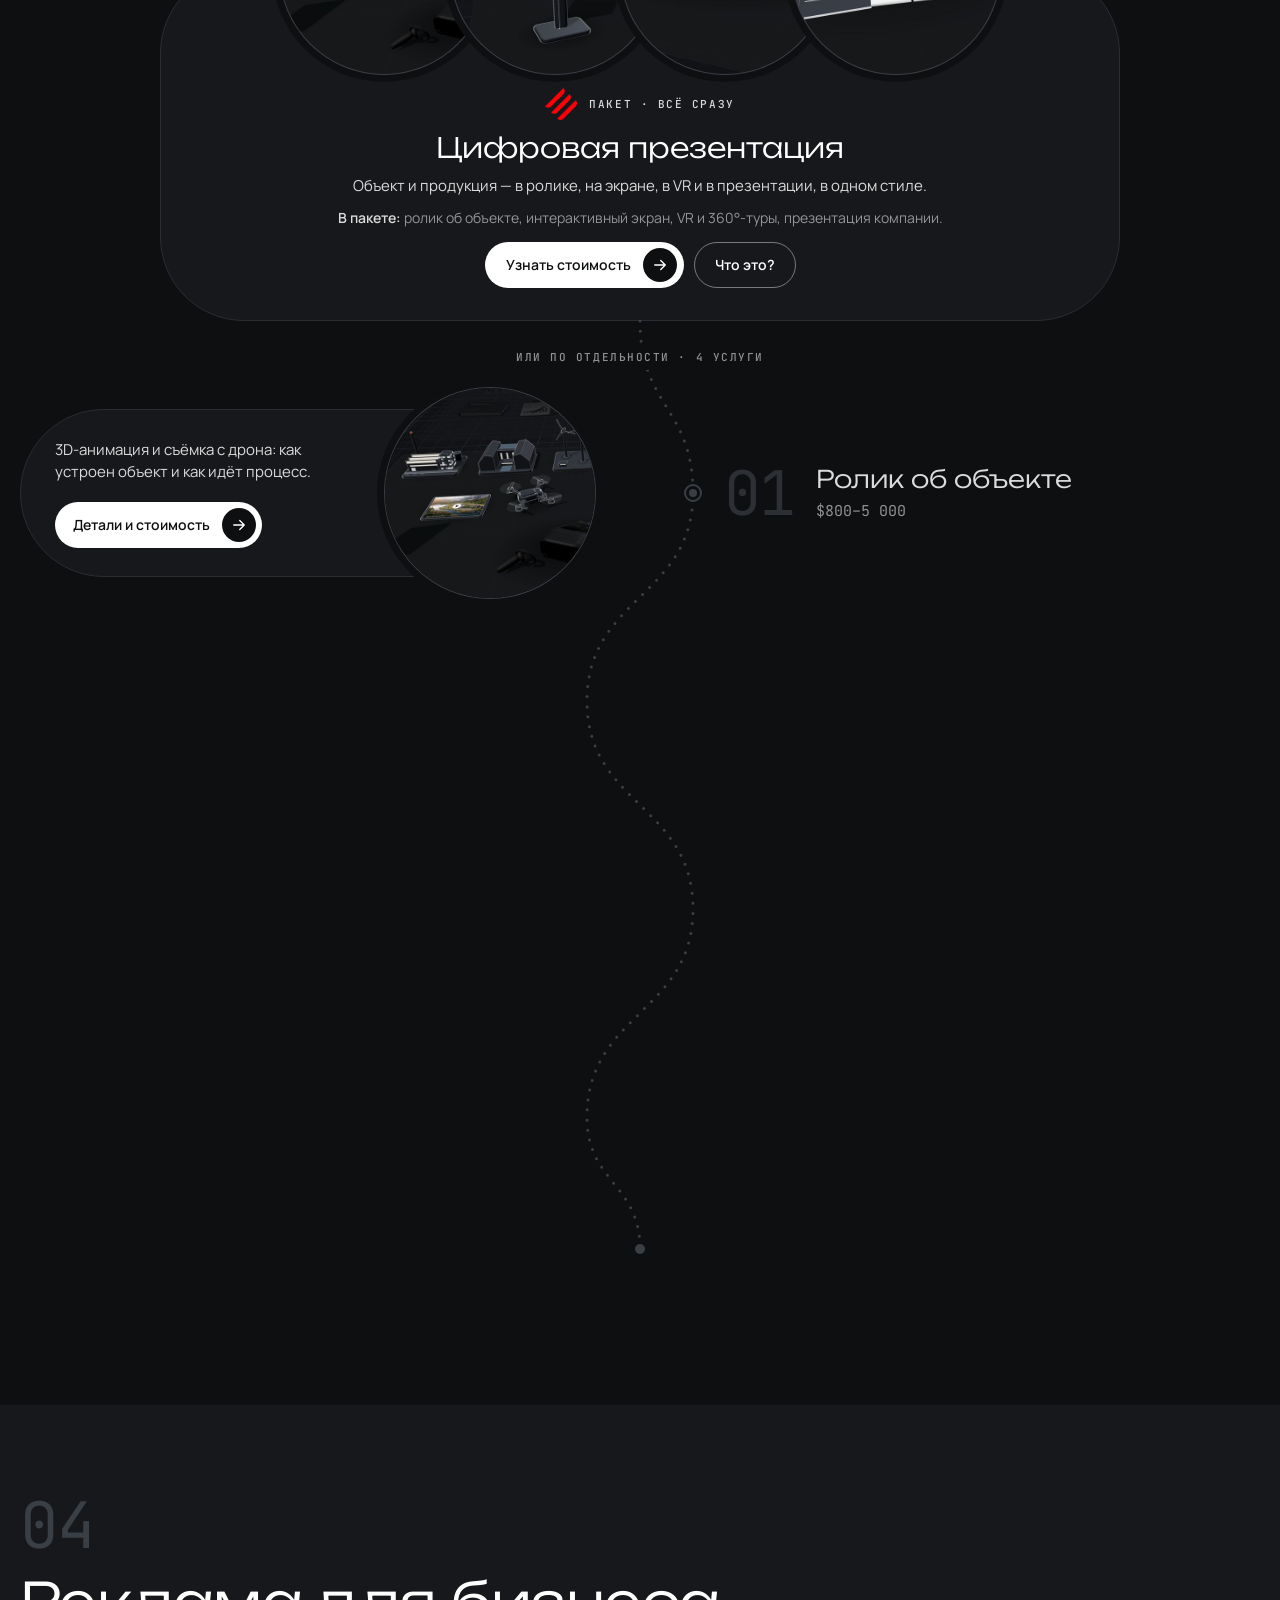
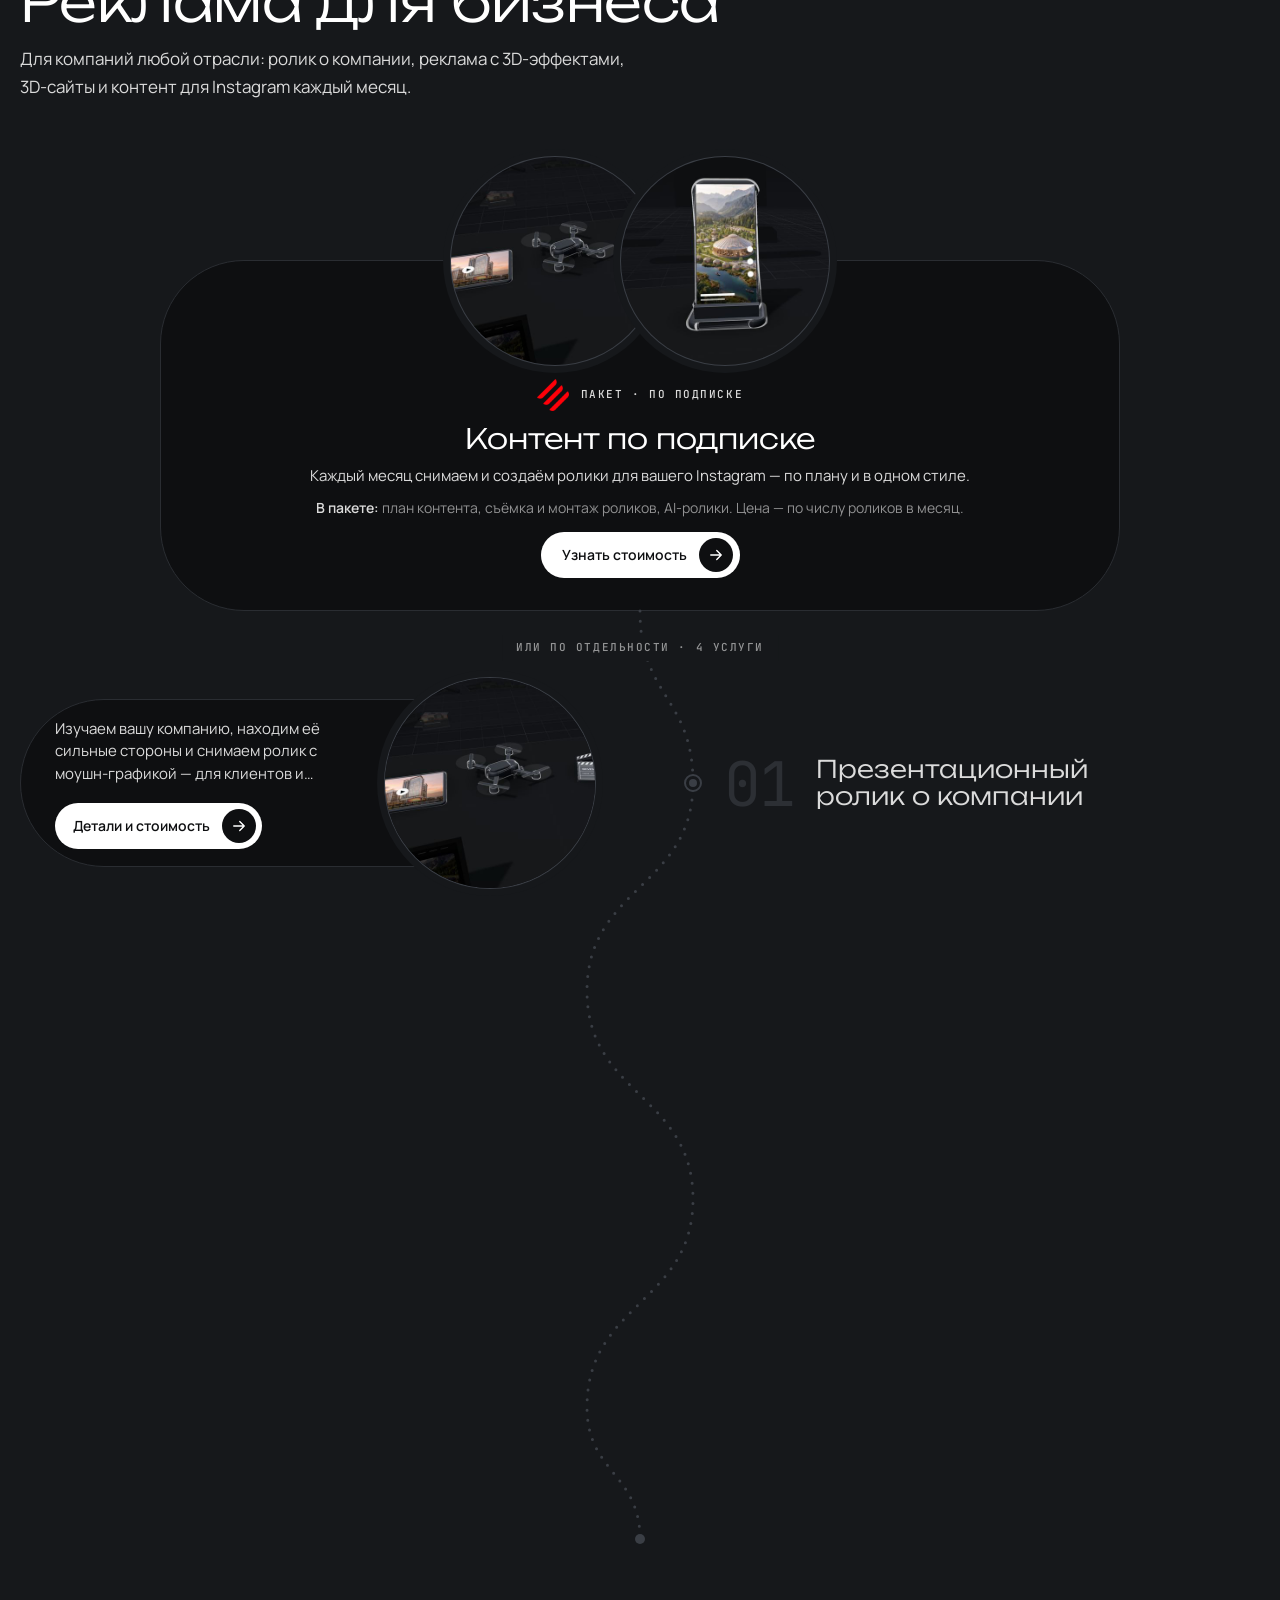
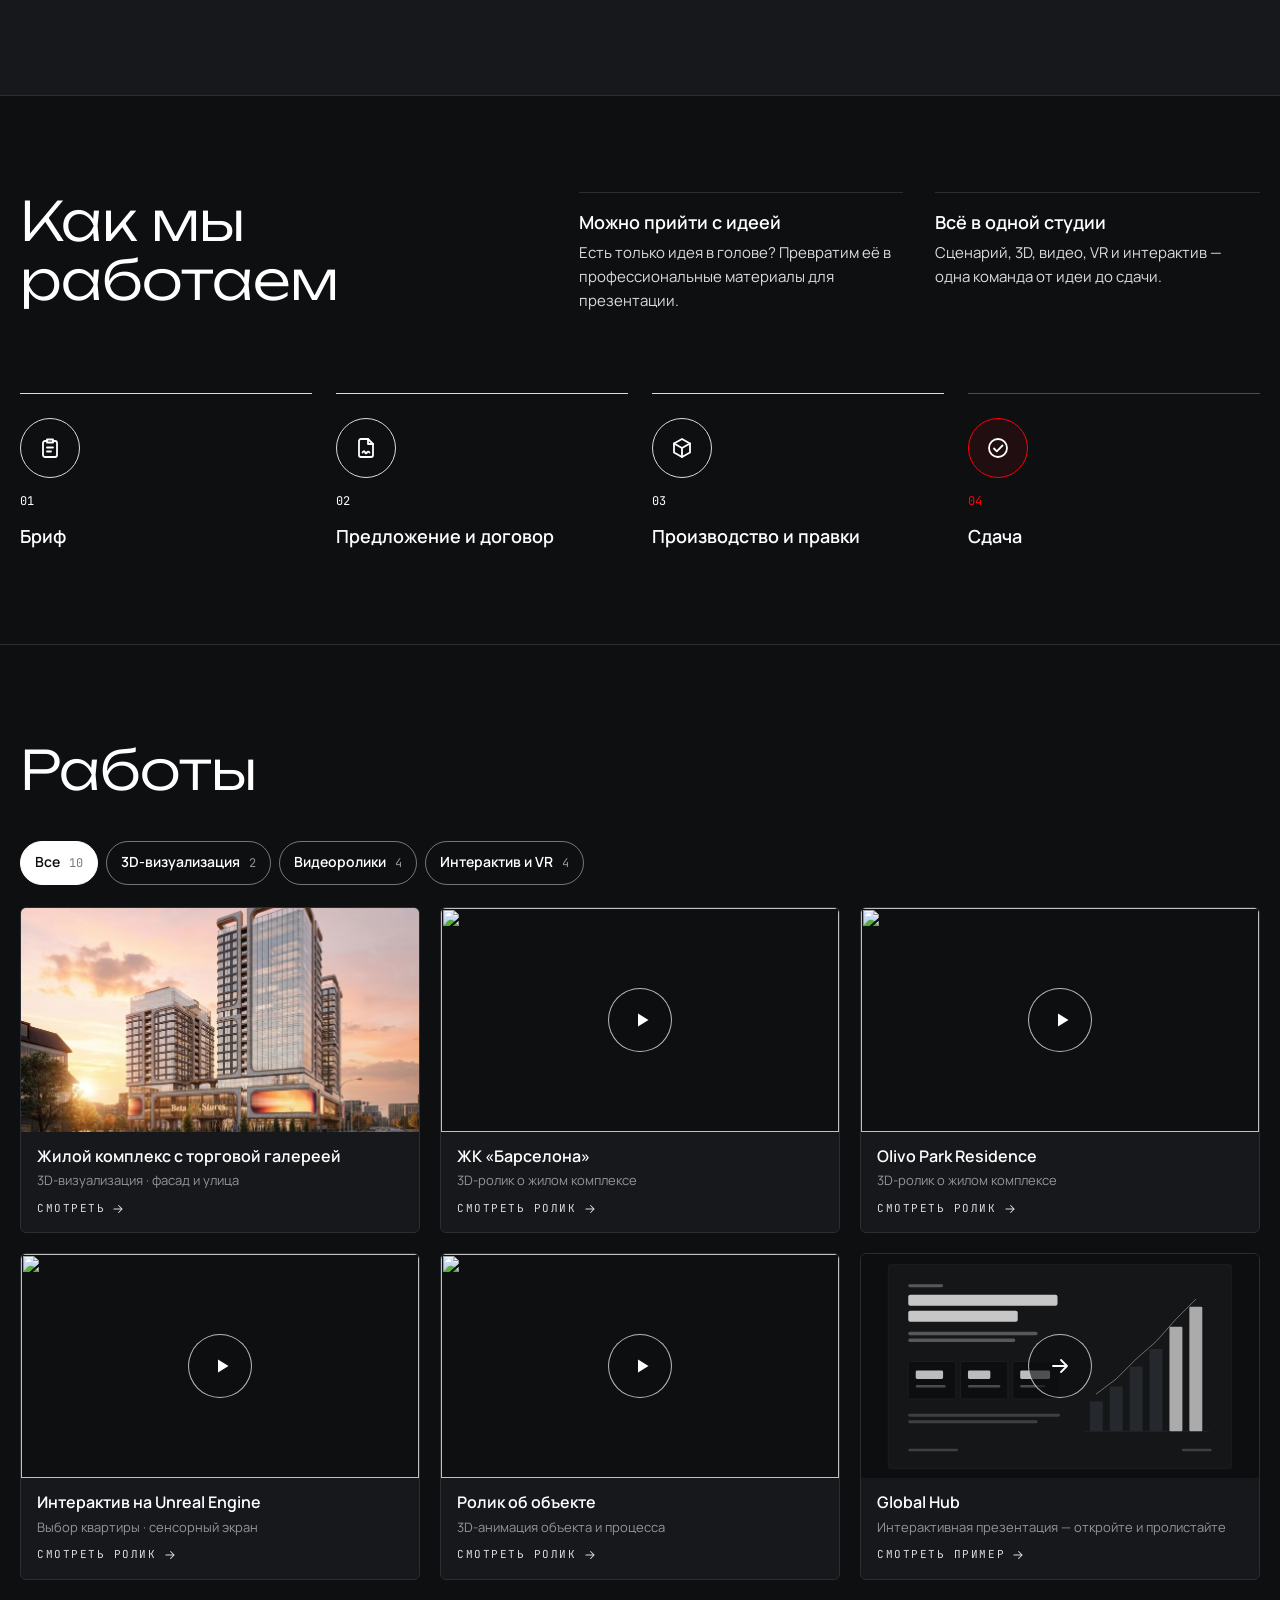
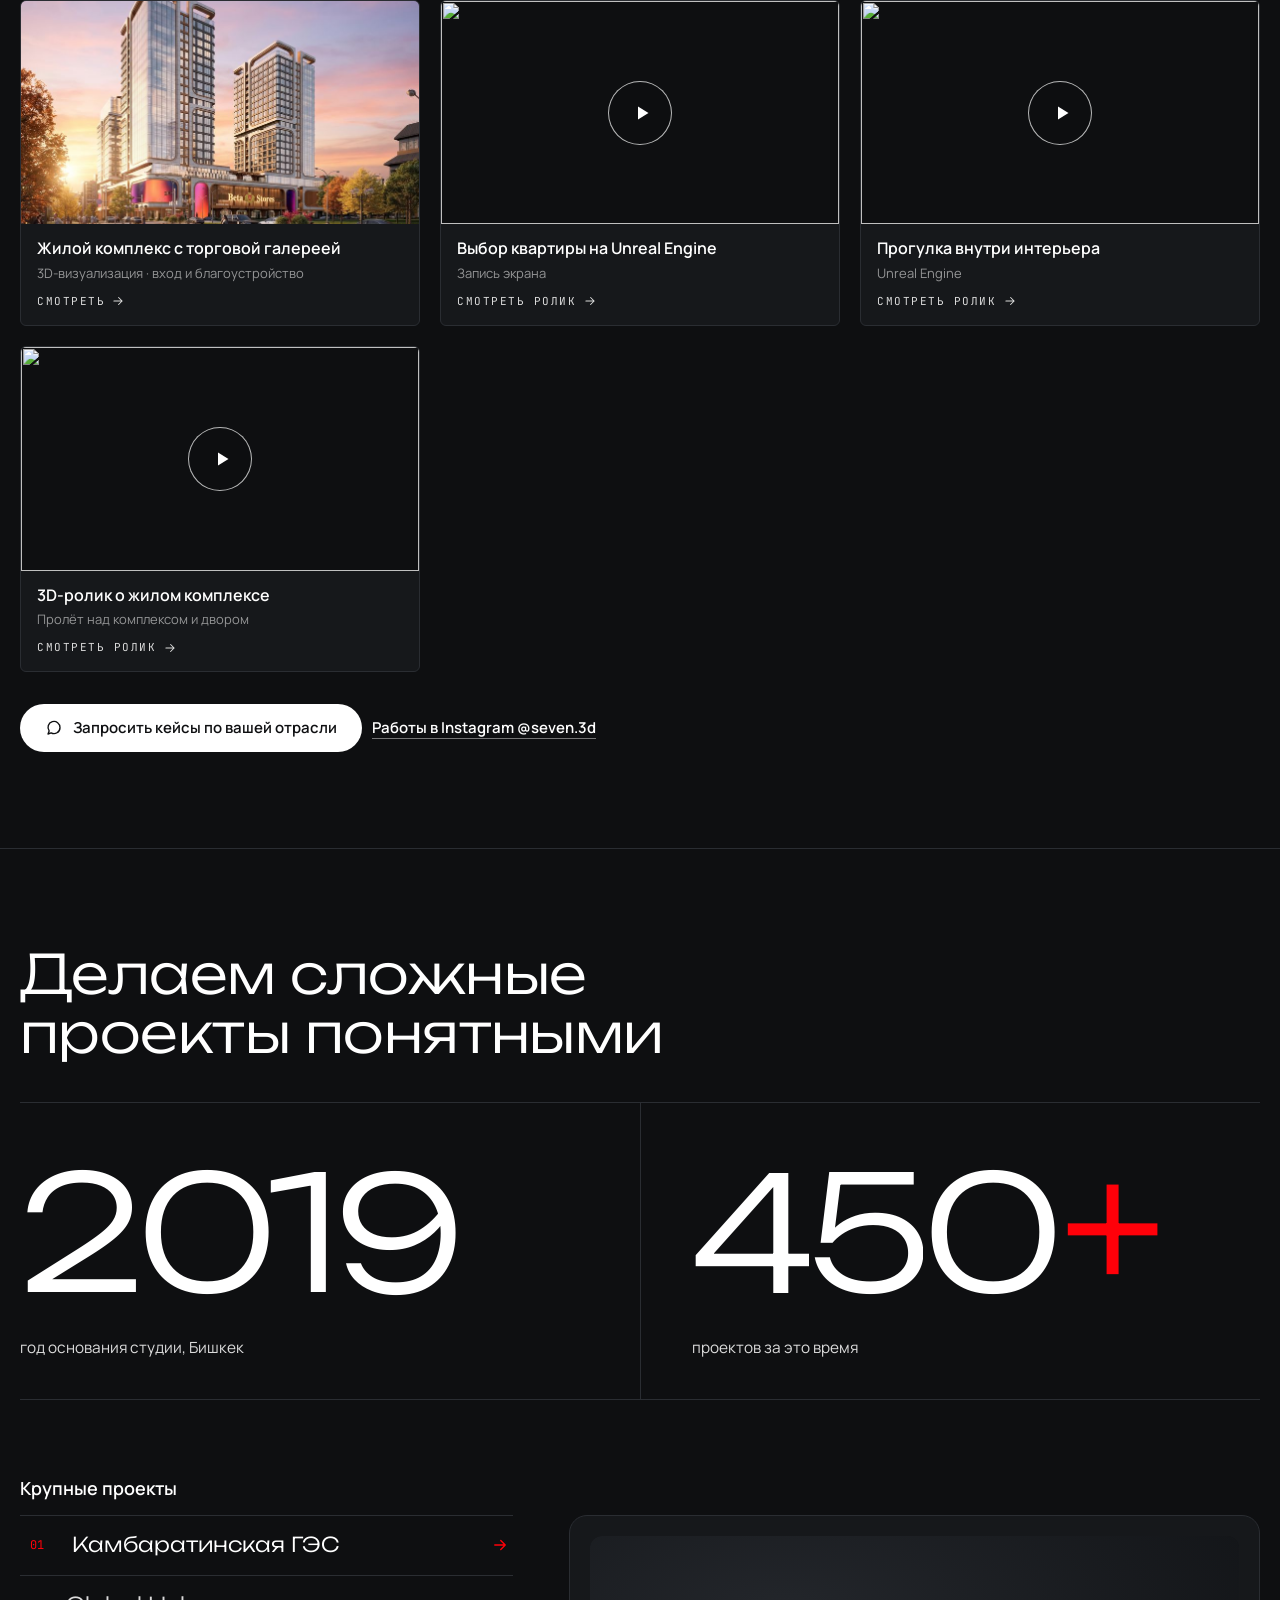
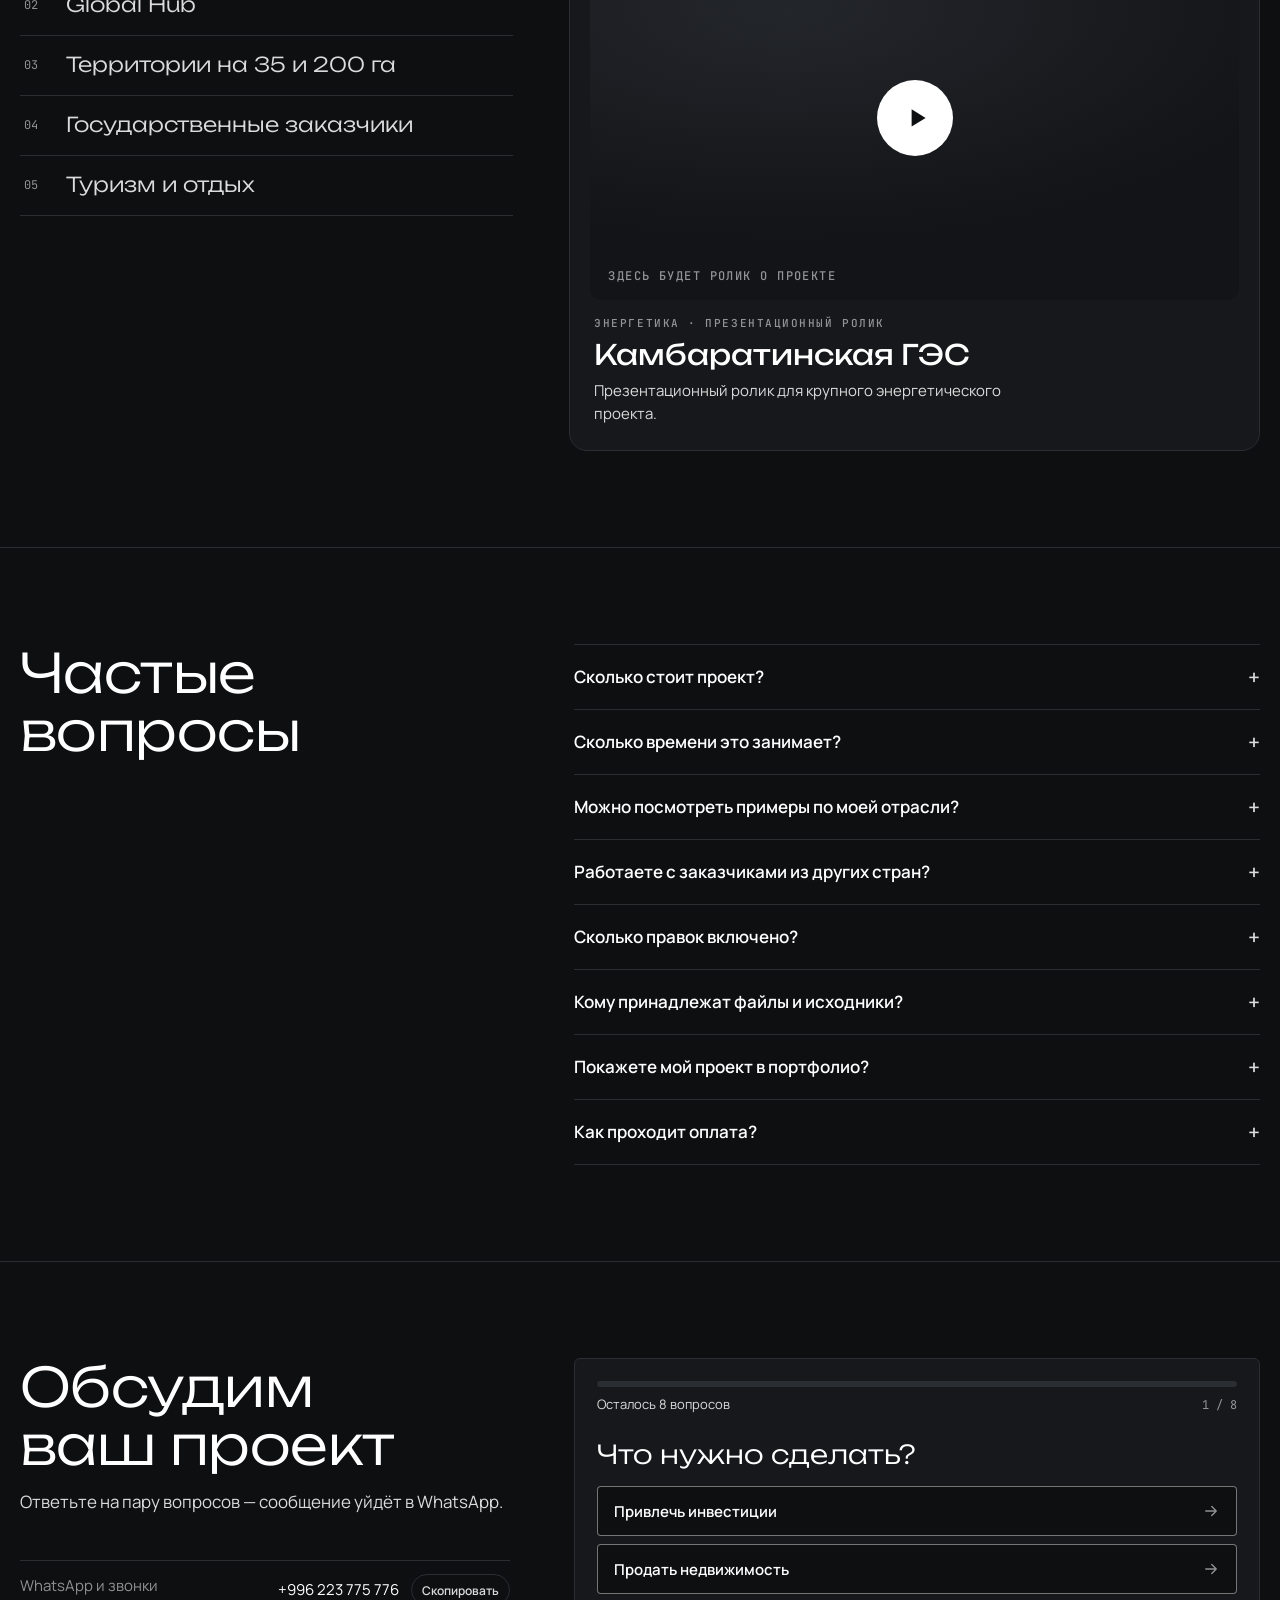
==== commit 3fa9daf6: "Перенести описание примера под изображение" ====
--- a/index.html
+++ b/index.html
@@ -212,12 +212,12 @@
 <span class="ba-line" aria-hidden="true"><i><svg class="ico" viewBox="0 0 24 24" aria-hidden="true"><path d="M4 12h16M8 8l-4 4 4 4M16 8l4 4-4 4"></path></svg></i></span>
 <span class="ba-tag ba-tag-l" aria-hidden="true">Участок</span><span class="ba-tag ba-tag-r" aria-hidden="true">Проект</span>
 <input class="ba-range" id="ba-range" type="range" min="0" max="100" value="50" aria-label="Сравнить участок и проект">
+</div>
 <div class="dproof-txt">
 <p class="dproof-k">Пример работы</p>
 <h3 class="dproof-h">Из участка — в проект</h3>
 <p class="dproof-d">Сдвиньте линию: участок → проект.</p>
 <a class="btn btn-w" href="#brief" data-pick-svc="invest-pack">Рассчитать такой проект</a>
-</div>
 </div>
 </div>
 </div>
--- a/assets/site.css
+++ b/assets/site.css
@@ -1330,20 +1330,19 @@
 }
 .dproof{display:block;margin-top:40px;padding-top:32px;border-top:1px solid var(--steel)}
 .dproof .ba{width:min(100%,1120px);margin-inline:auto;border-radius:18px}
-.dproof-txt{position:absolute;right:clamp(18px,3cqi,38px);bottom:clamp(18px,3cqi,38px);z-index:3;display:flex;flex-direction:column;align-items:flex-start;gap:10px;width:min(430px,calc(100% - 36px));padding:clamp(18px,2.2cqi,28px);border:1px solid rgba(255,255,255,.16);border-radius:16px;background:rgba(14,15,17,.82);box-shadow:0 18px 44px rgba(0,0,0,.36);backdrop-filter:blur(14px);pointer-events:none}
+.dproof-txt{display:grid;grid-template-columns:minmax(0,1fr) auto;gap:8px 32px;align-items:start;width:min(100%,1120px);margin:22px auto 0}
 .dproof-k{margin:0;font:500 11px/1.2 var(--mono);letter-spacing:.14em;text-transform:uppercase;color:var(--dim)}
 .dproof-h{margin:0;font:400 24px/1.15 var(--display);color:var(--white)}
 .dproof-d{margin:0;font:400 16px/1.55 var(--sans);color:var(--light-grey);max-width:44ch}
 .dproof-txt .small{margin:0}
-.dproof-txt .btn{margin-top:6px;pointer-events:auto}
+.dproof-txt .btn{grid-column:2;grid-row:1 / 4;align-self:center;margin:0}
 @container page (min-width:700px){
   .dproof-h{font-size:30px}
 }
 @container page (max-width:599px){
-  .dproof-txt{right:12px;bottom:12px;gap:6px;width:min(260px,calc(100% - 24px));padding:12px;border-radius:12px}
-  .dproof-k,.dproof-d{display:none}
+  .dproof-txt{display:flex;flex-direction:column;align-items:flex-start;gap:8px;margin-top:18px}
   .dproof-h{font-size:18px}
-  .dproof-txt .btn{min-height:40px;margin-top:2px;padding-inline:16px;font-size:13px}
+  .dproof-txt .btn{min-height:40px;margin-top:6px;padding-inline:16px;font-size:13px}
 }
 /* Шаг 8. Телефон: короче «Работы», «Как мы работаем», «О студии» и подвал главной */
 .wmore{display:none}
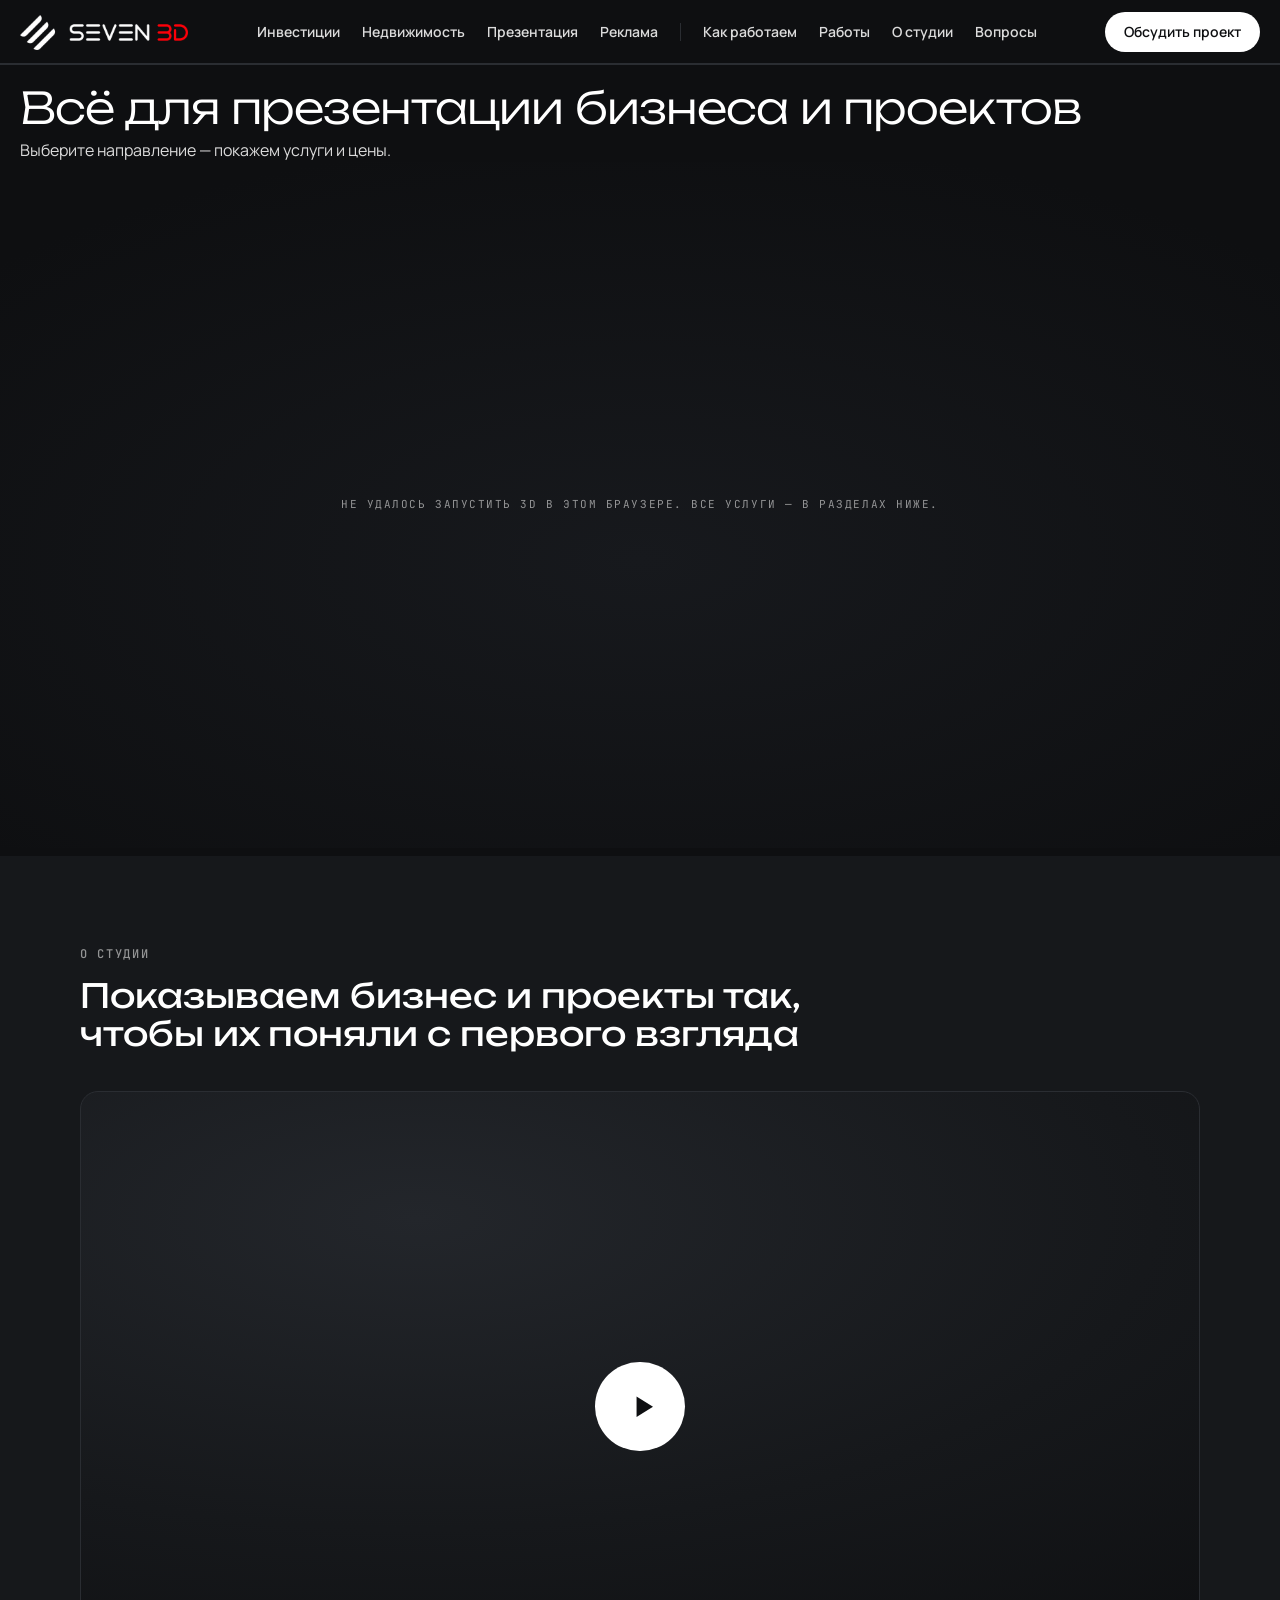
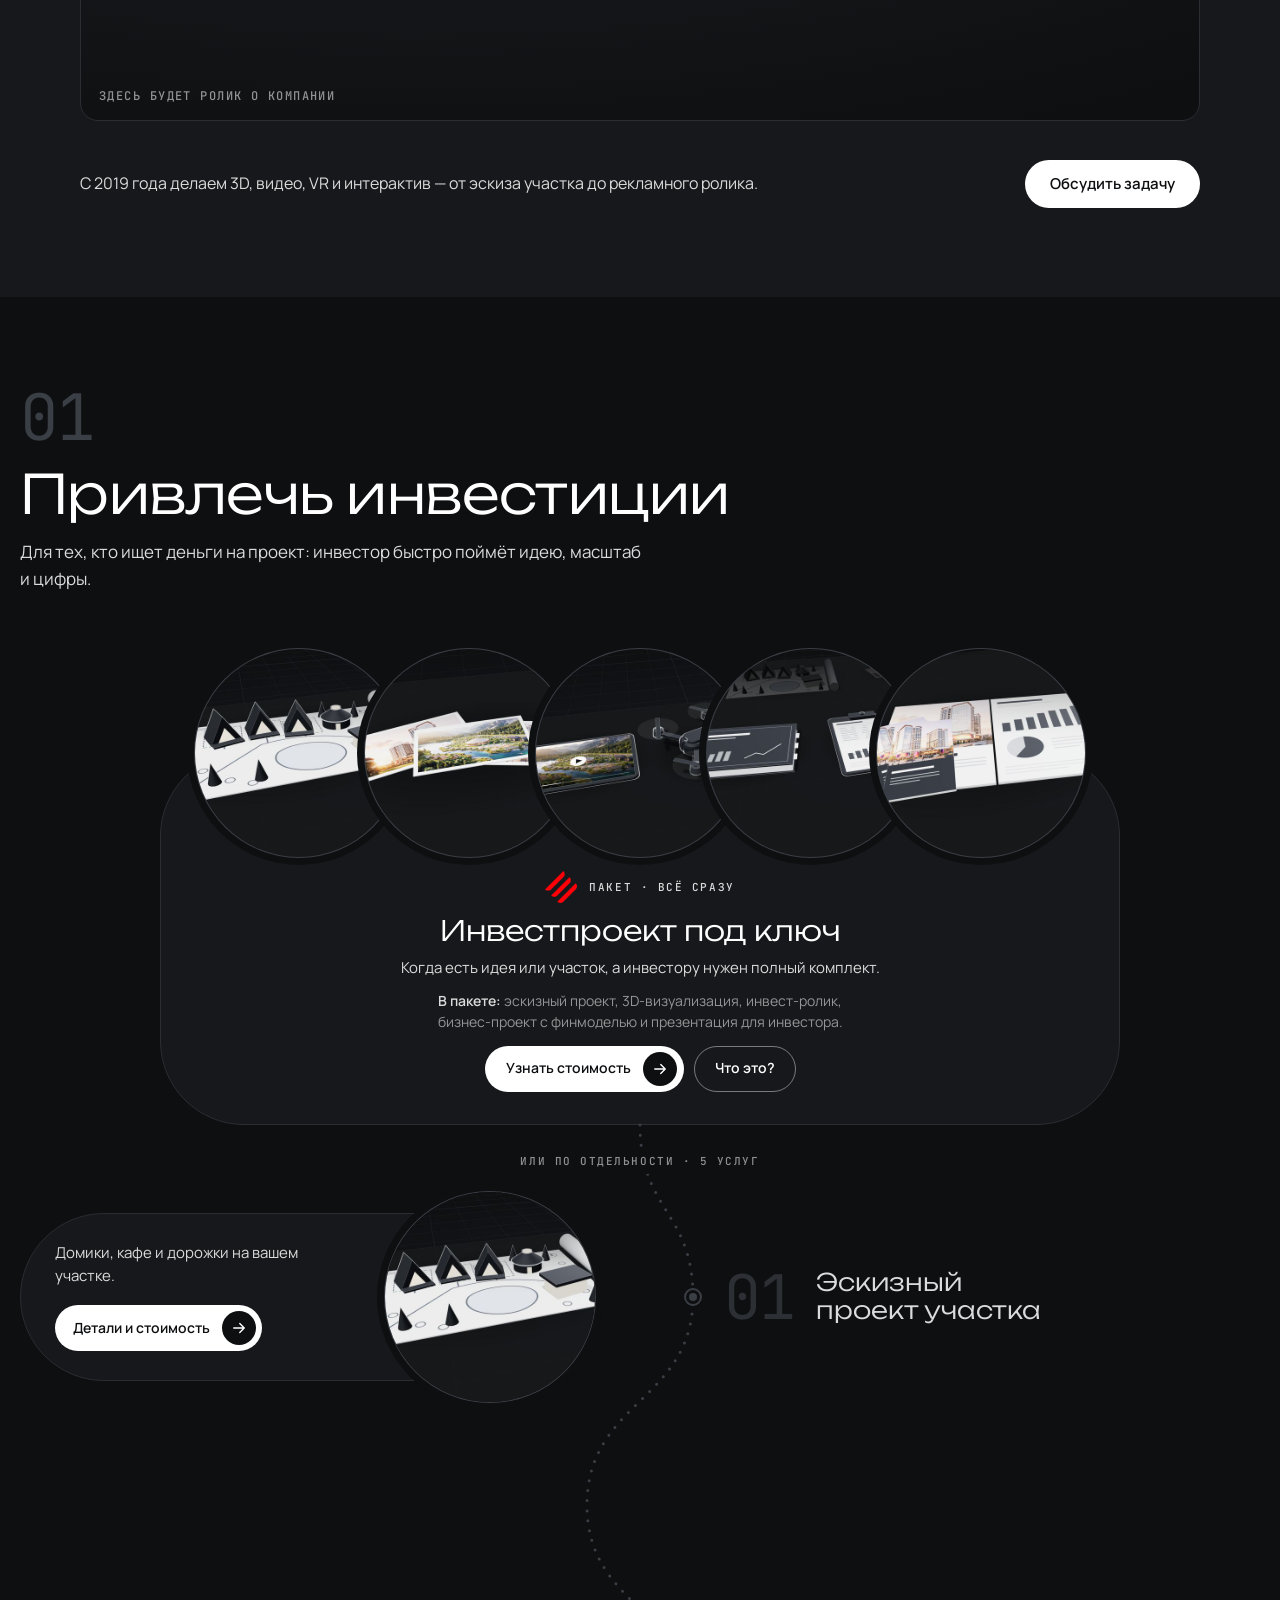
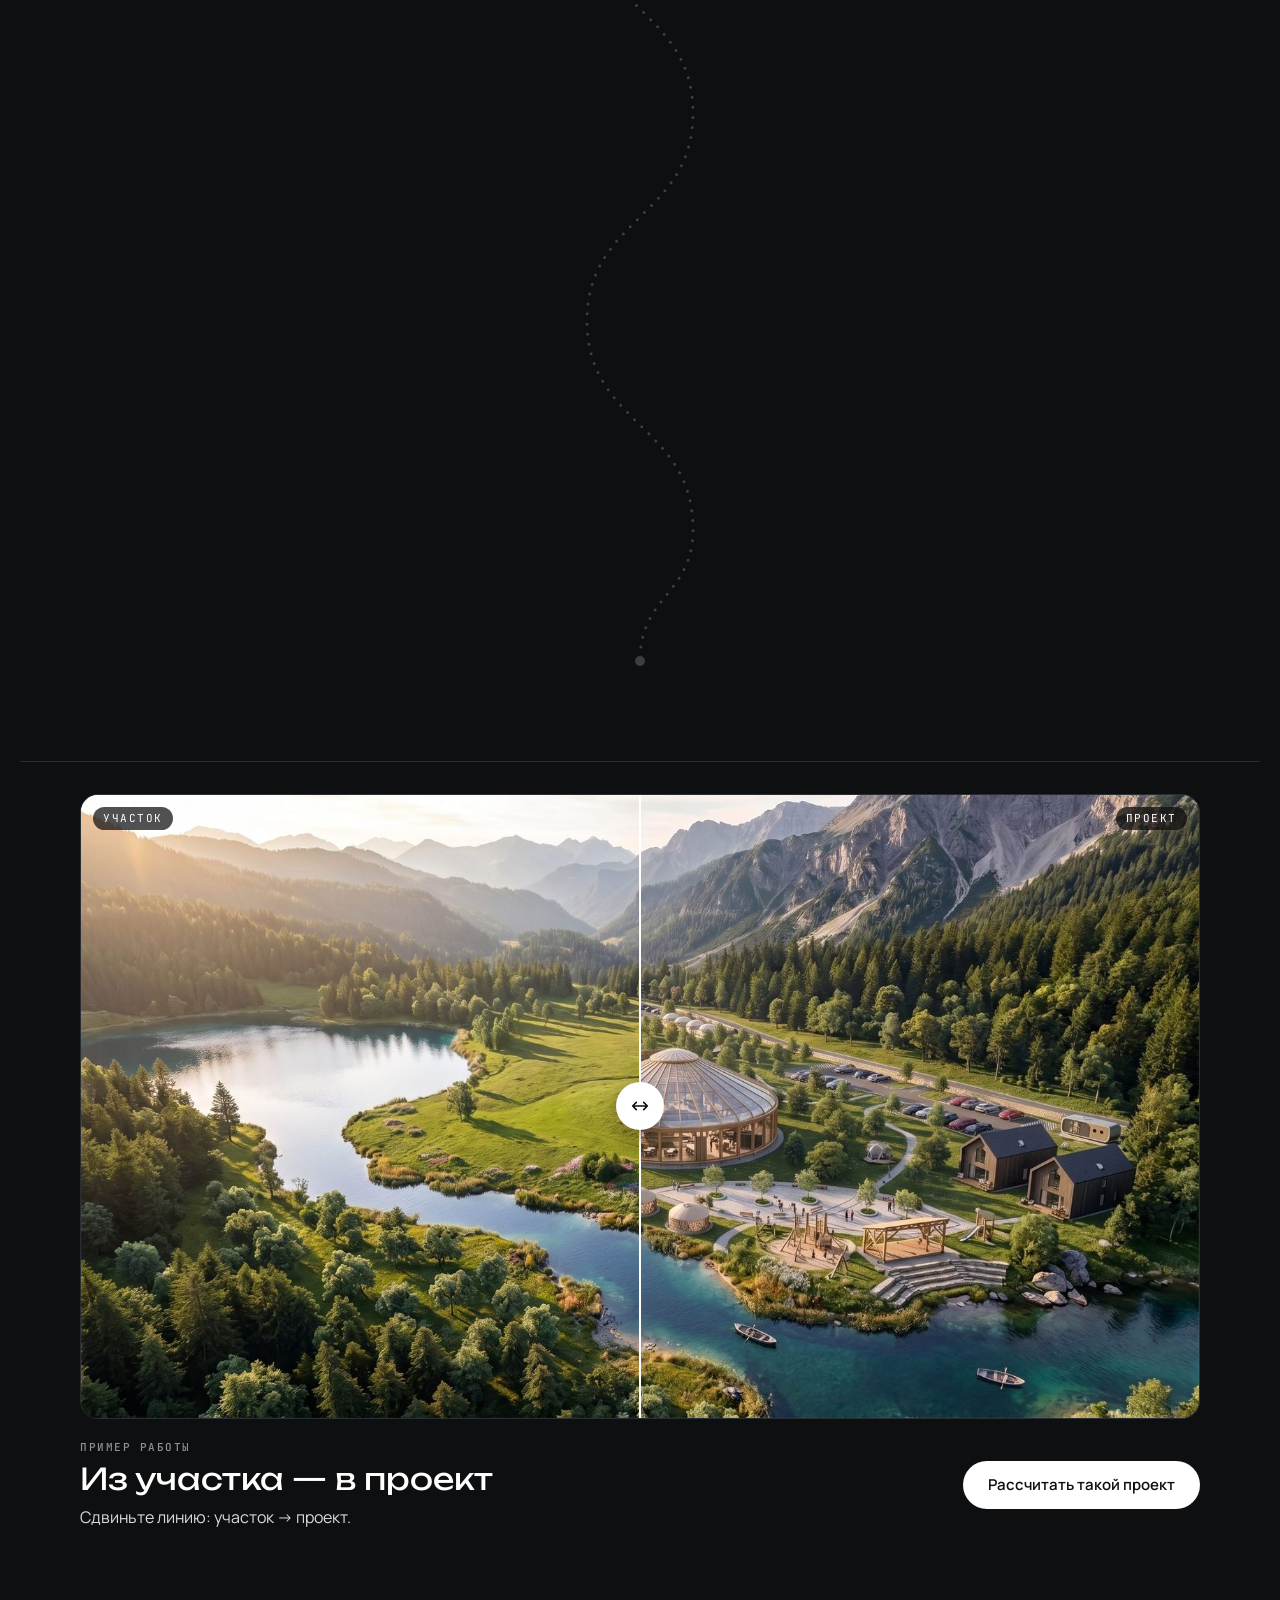
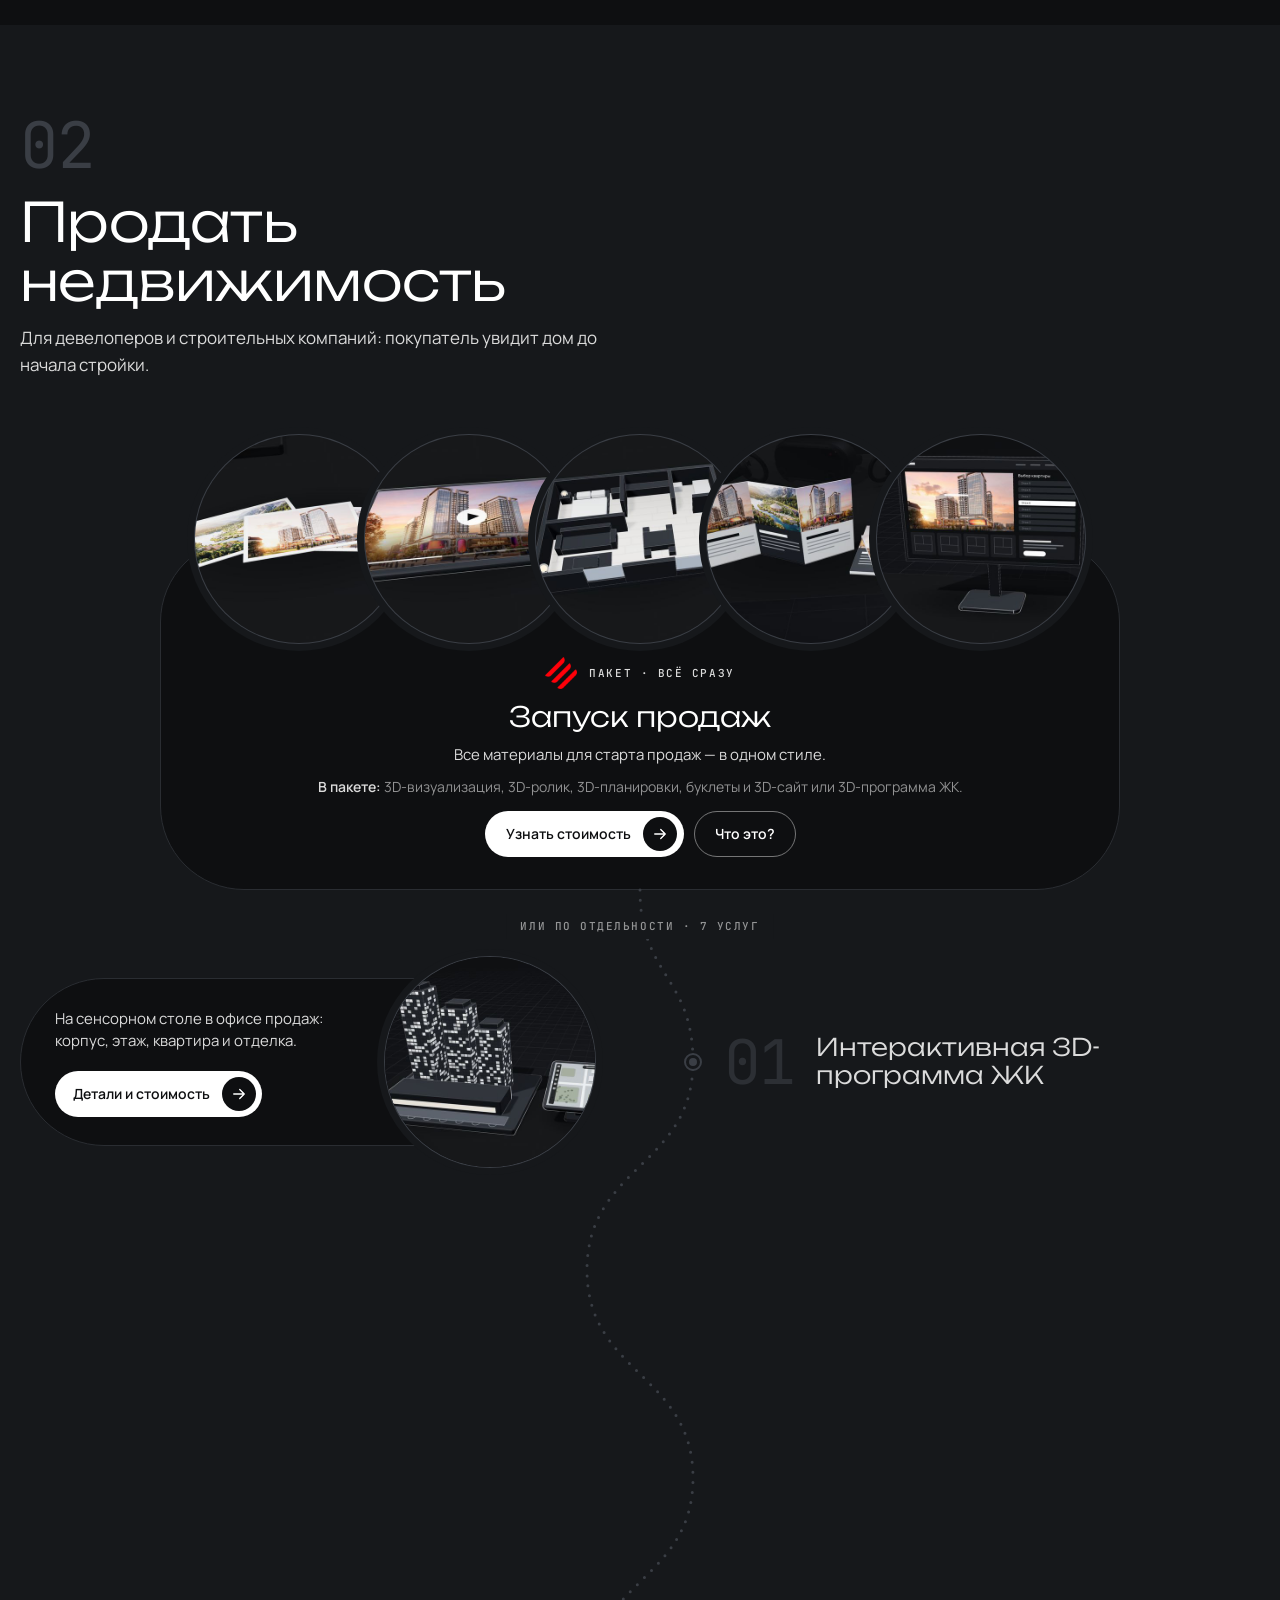
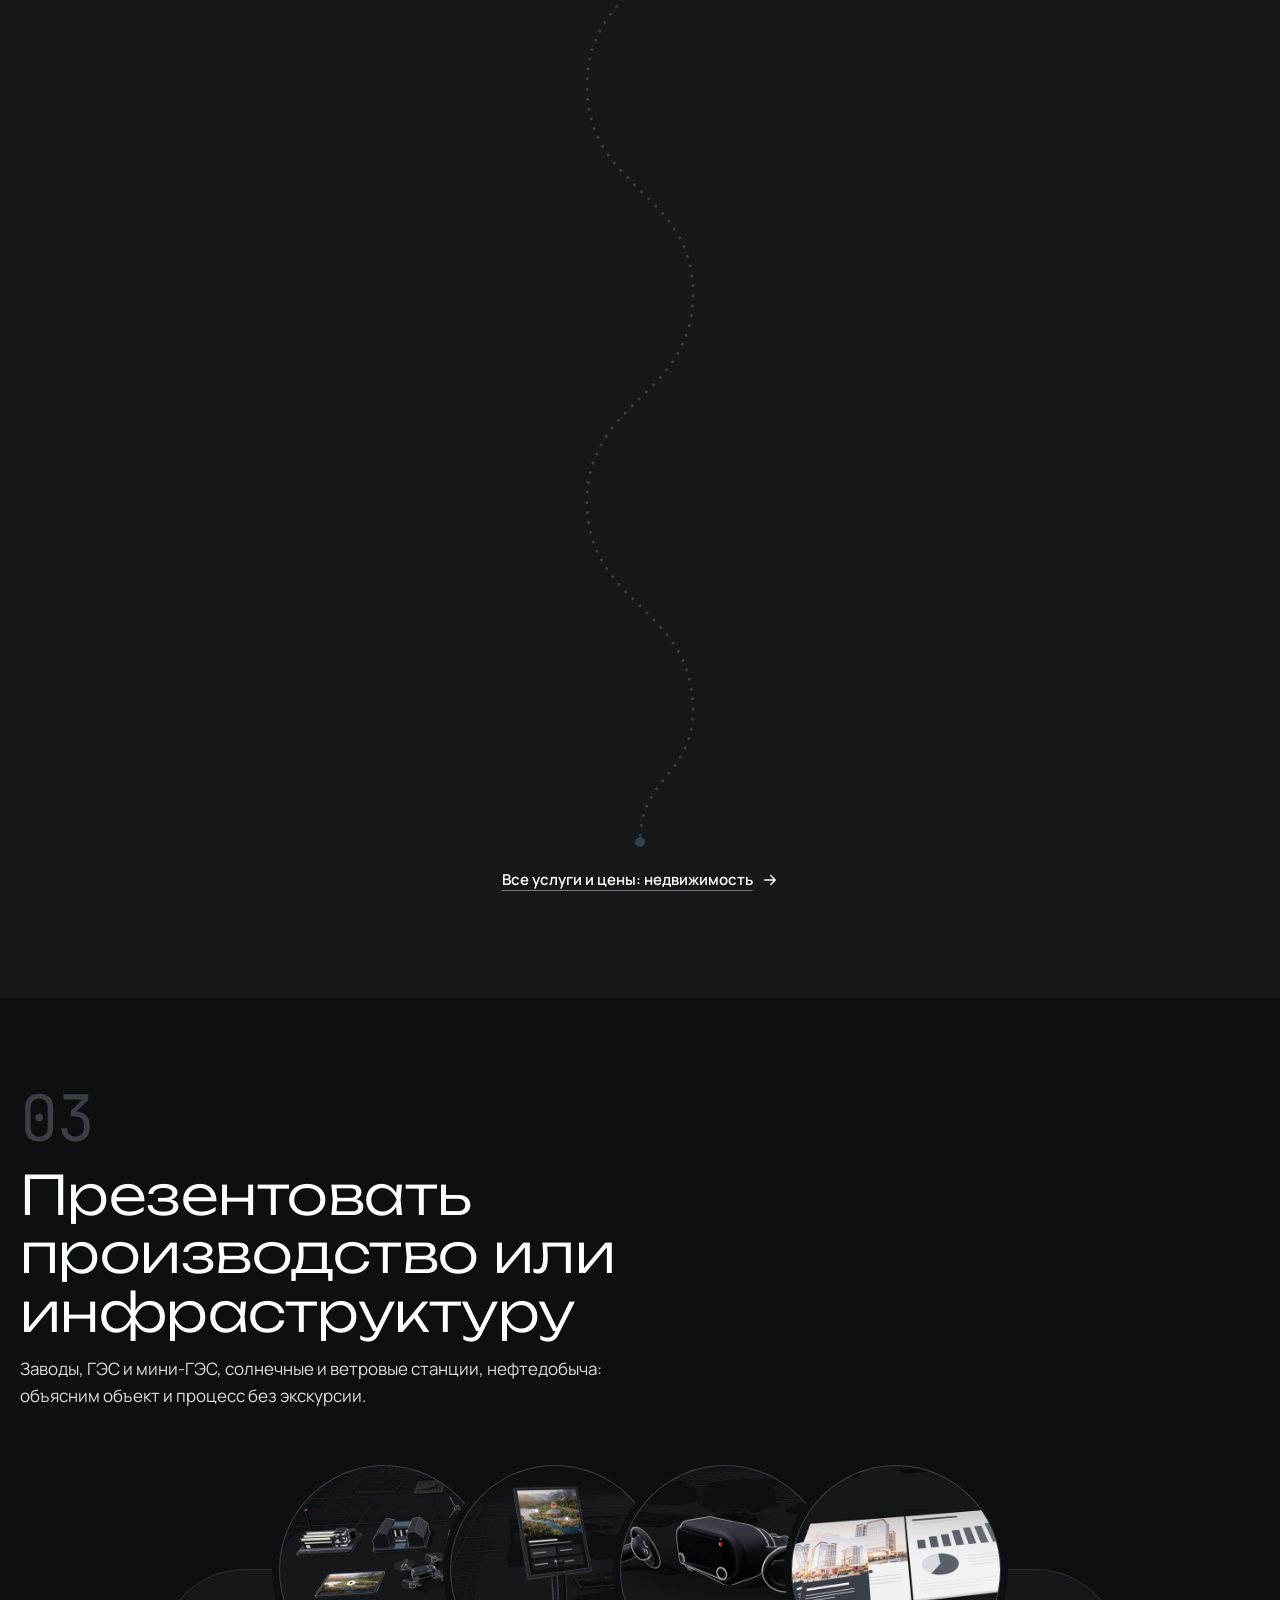
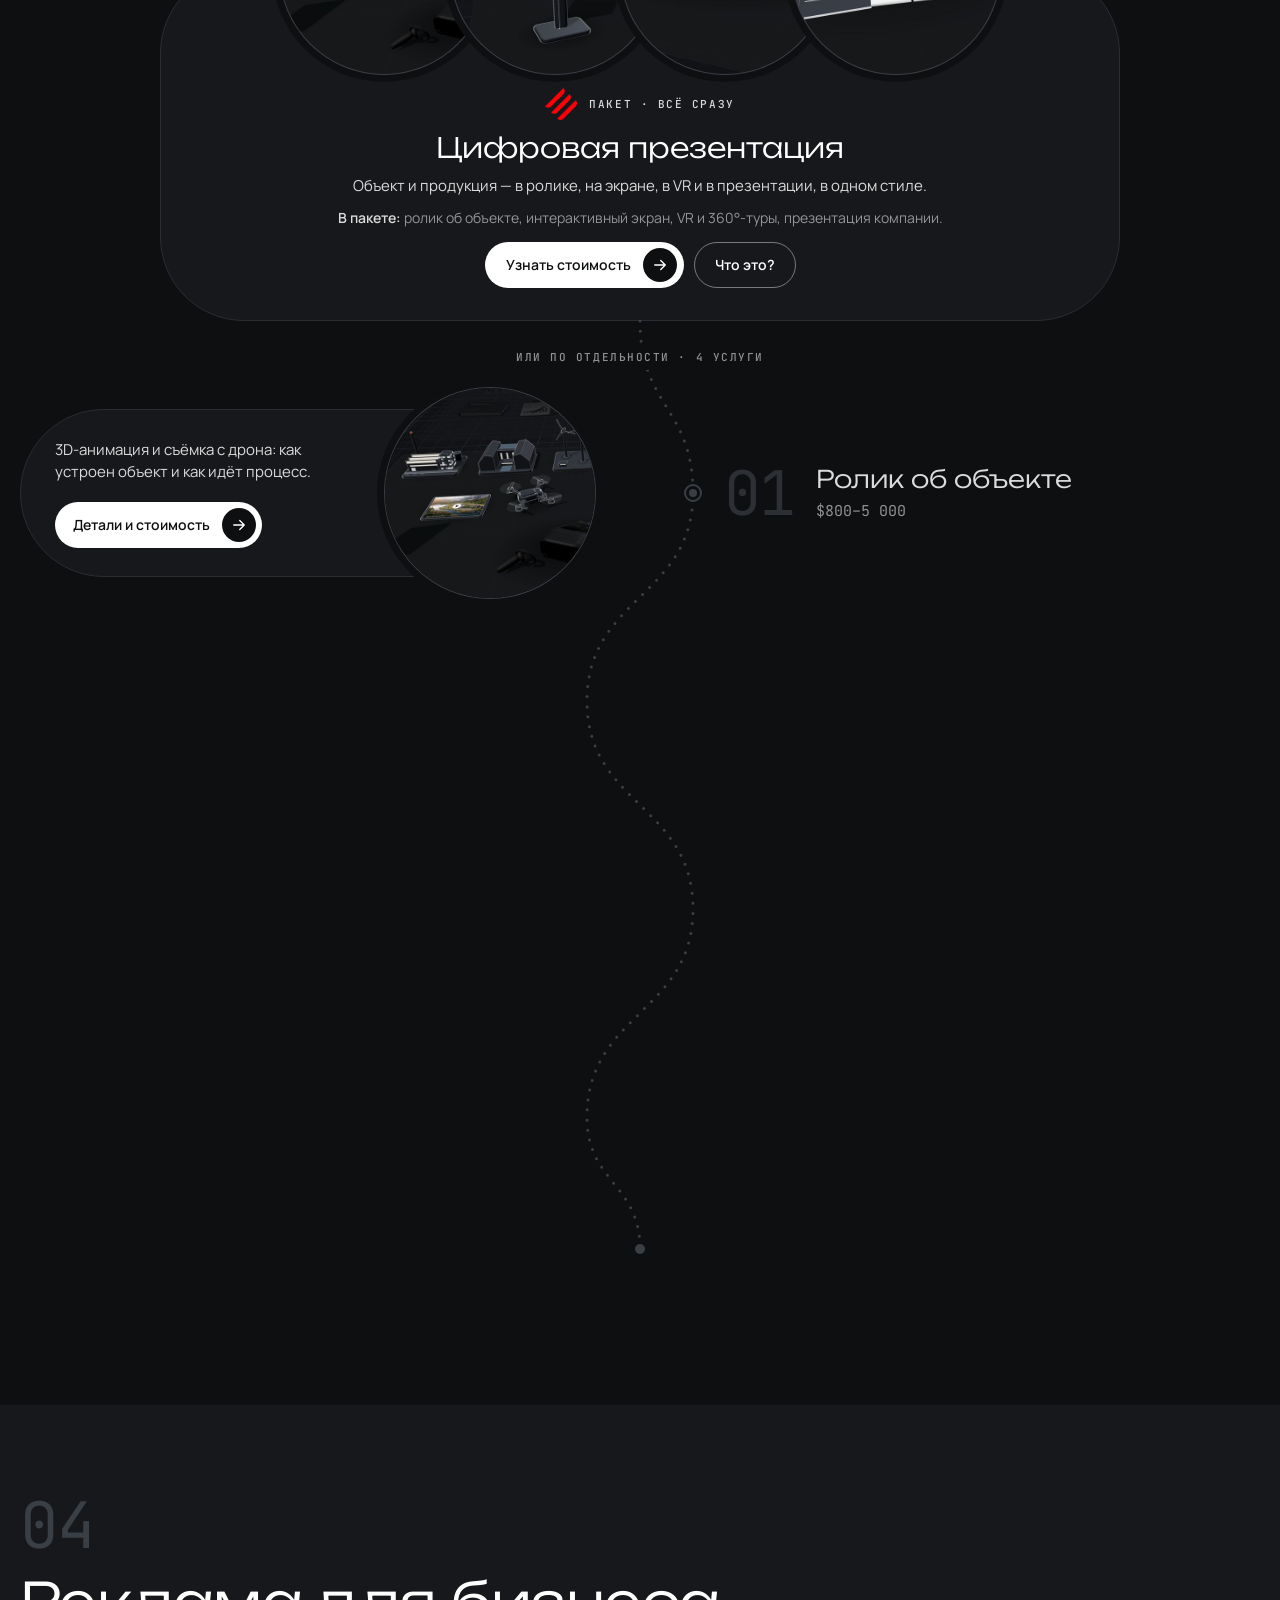
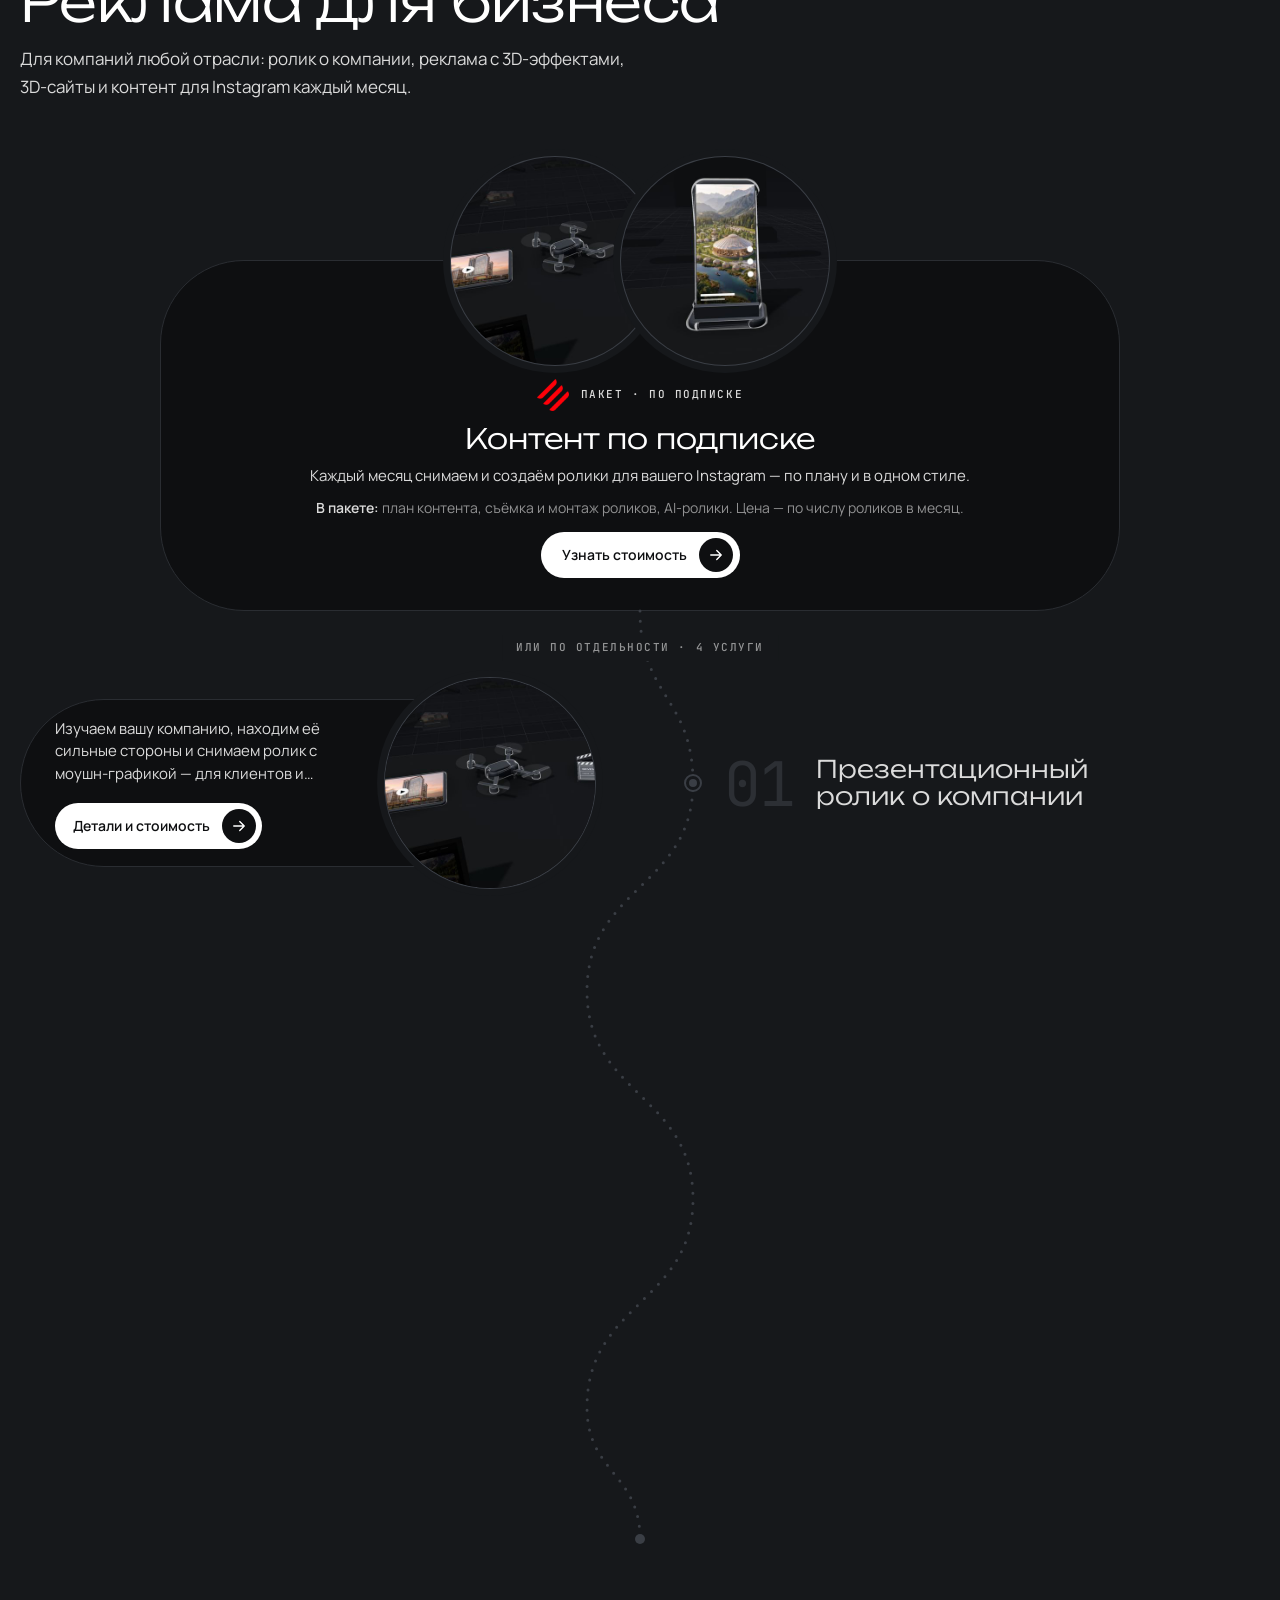
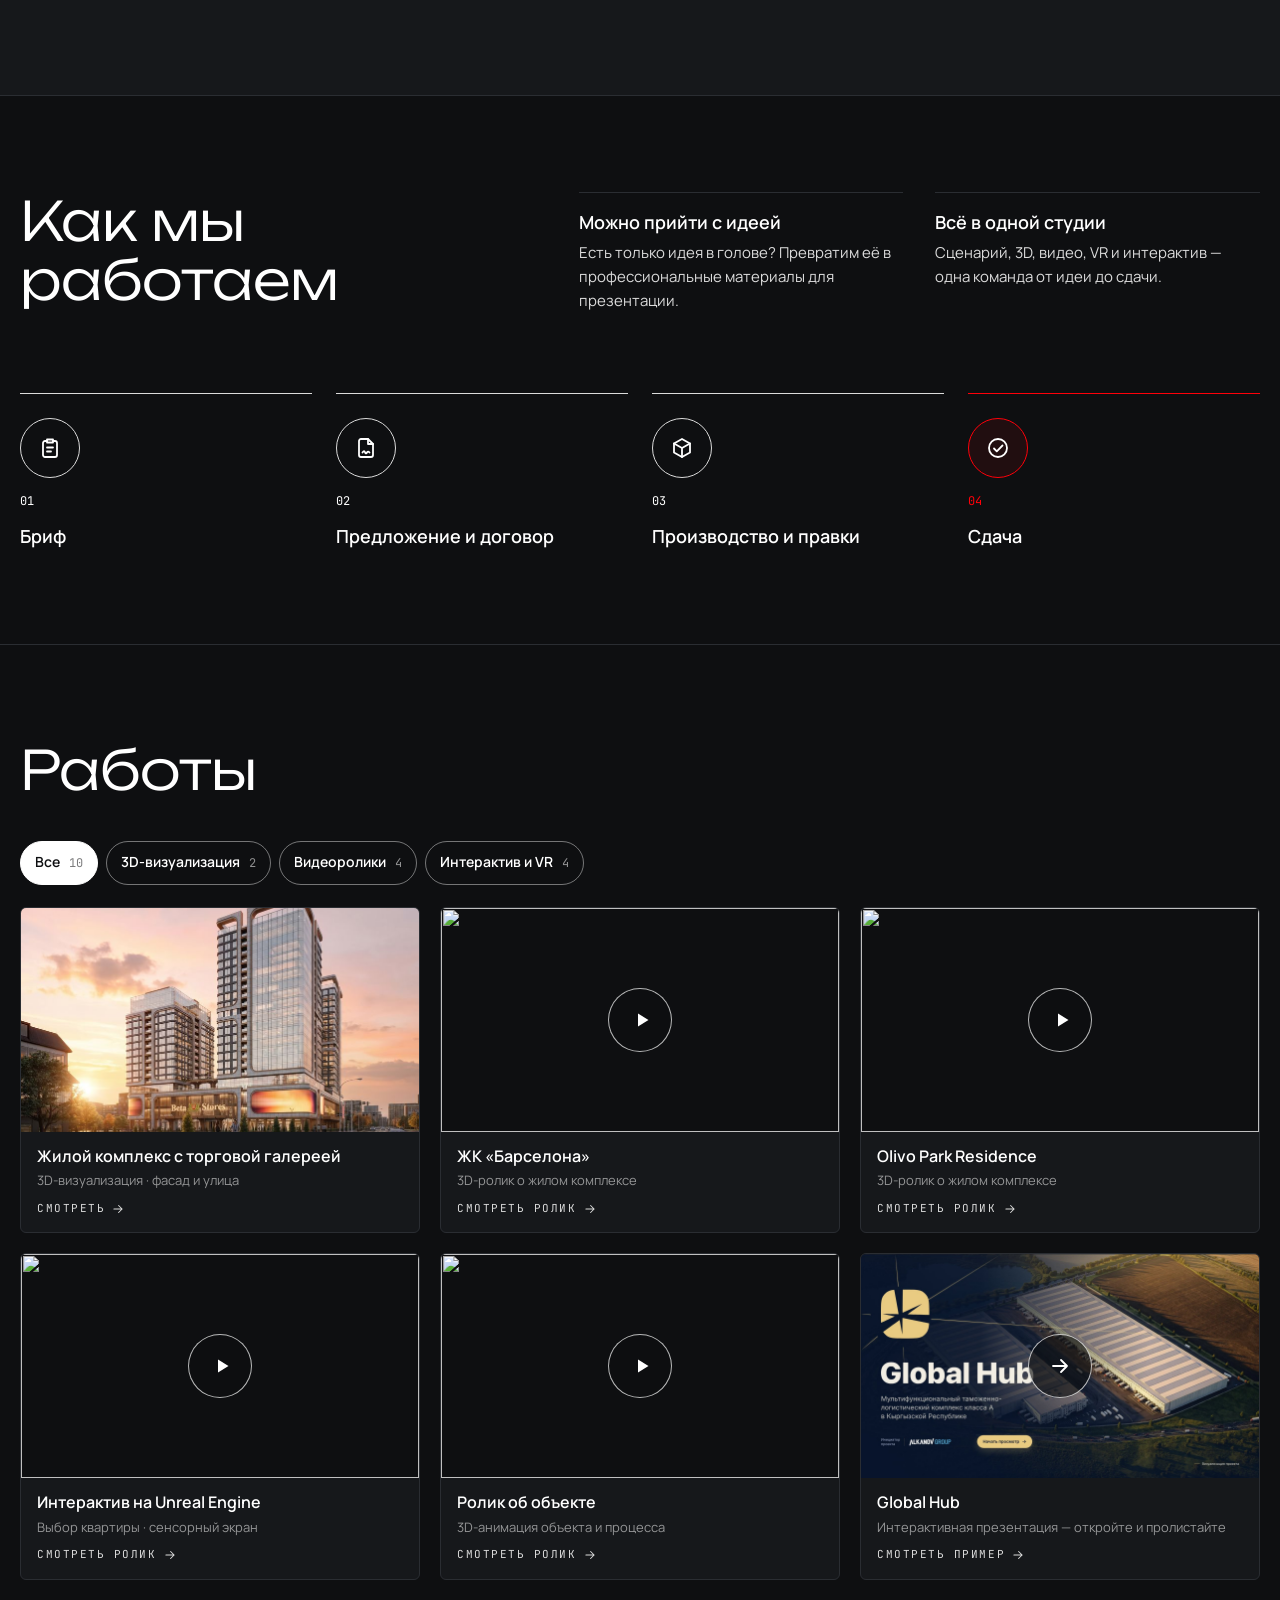
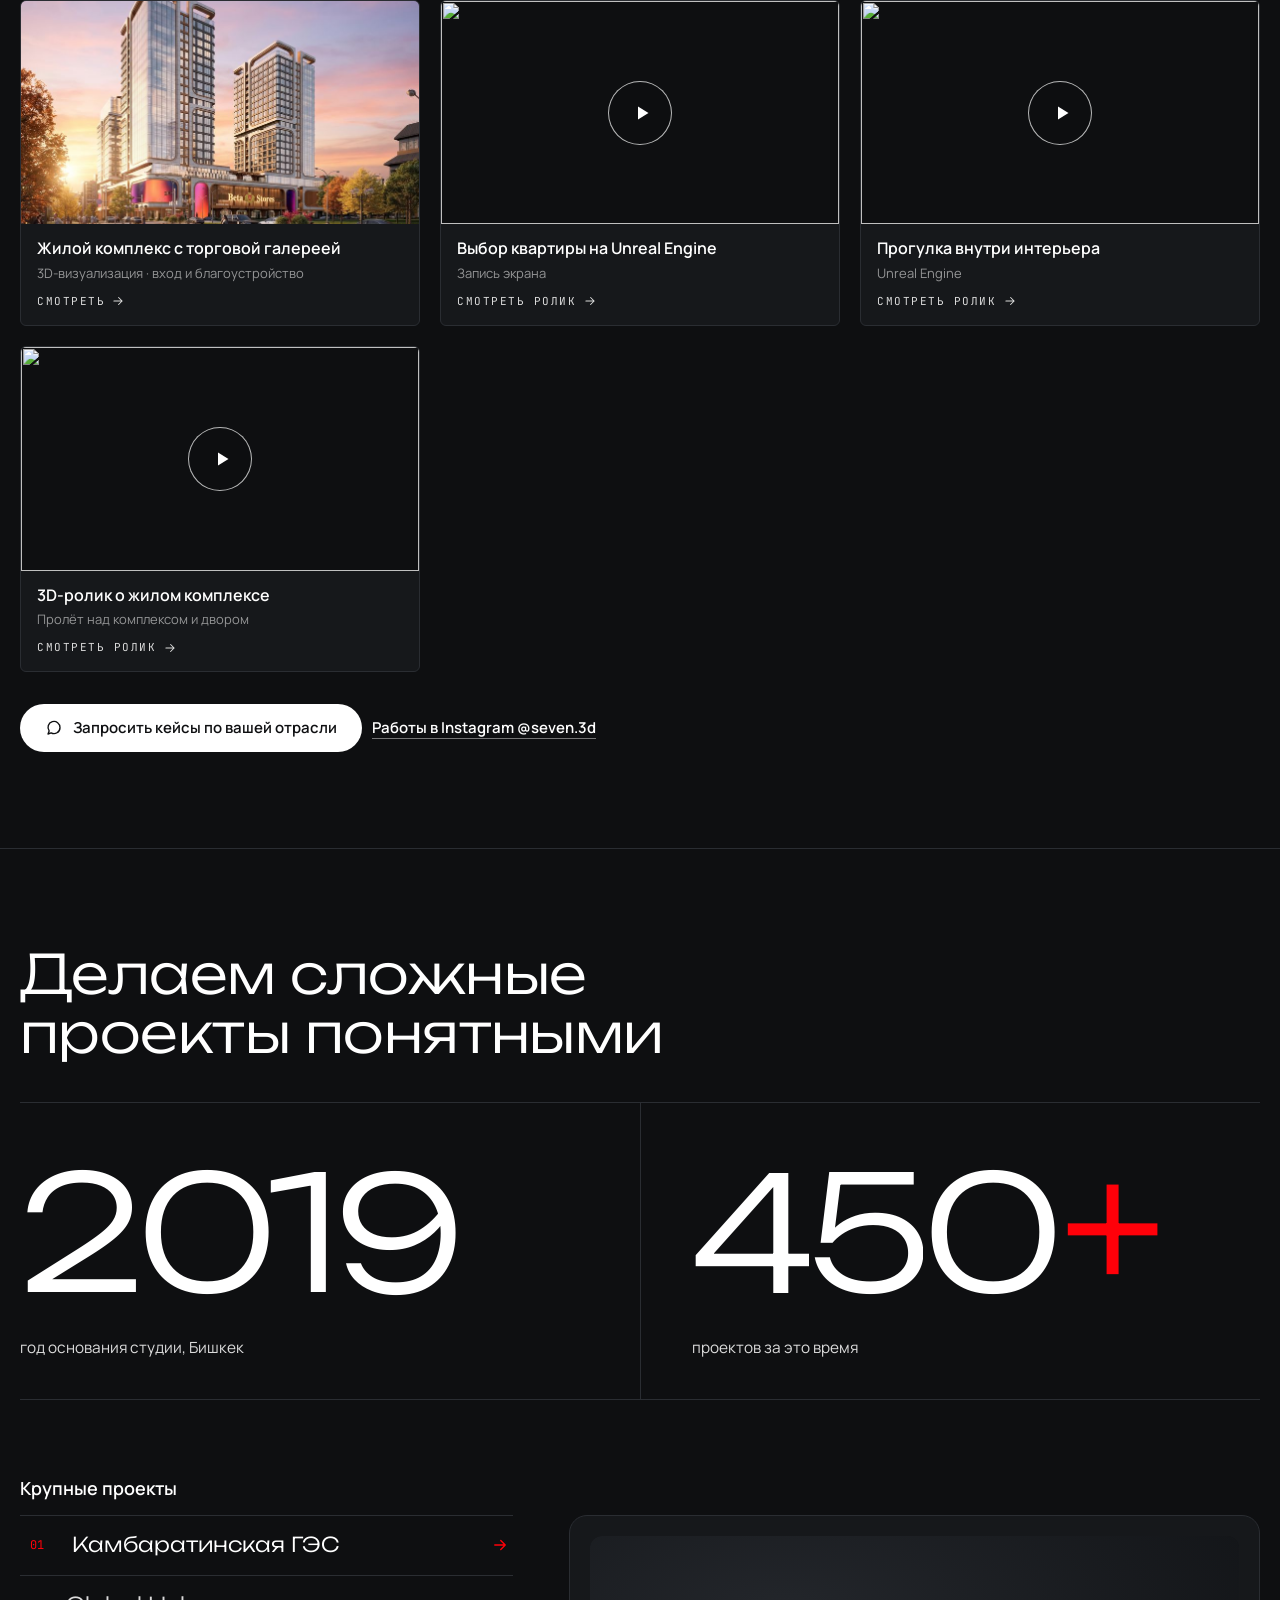
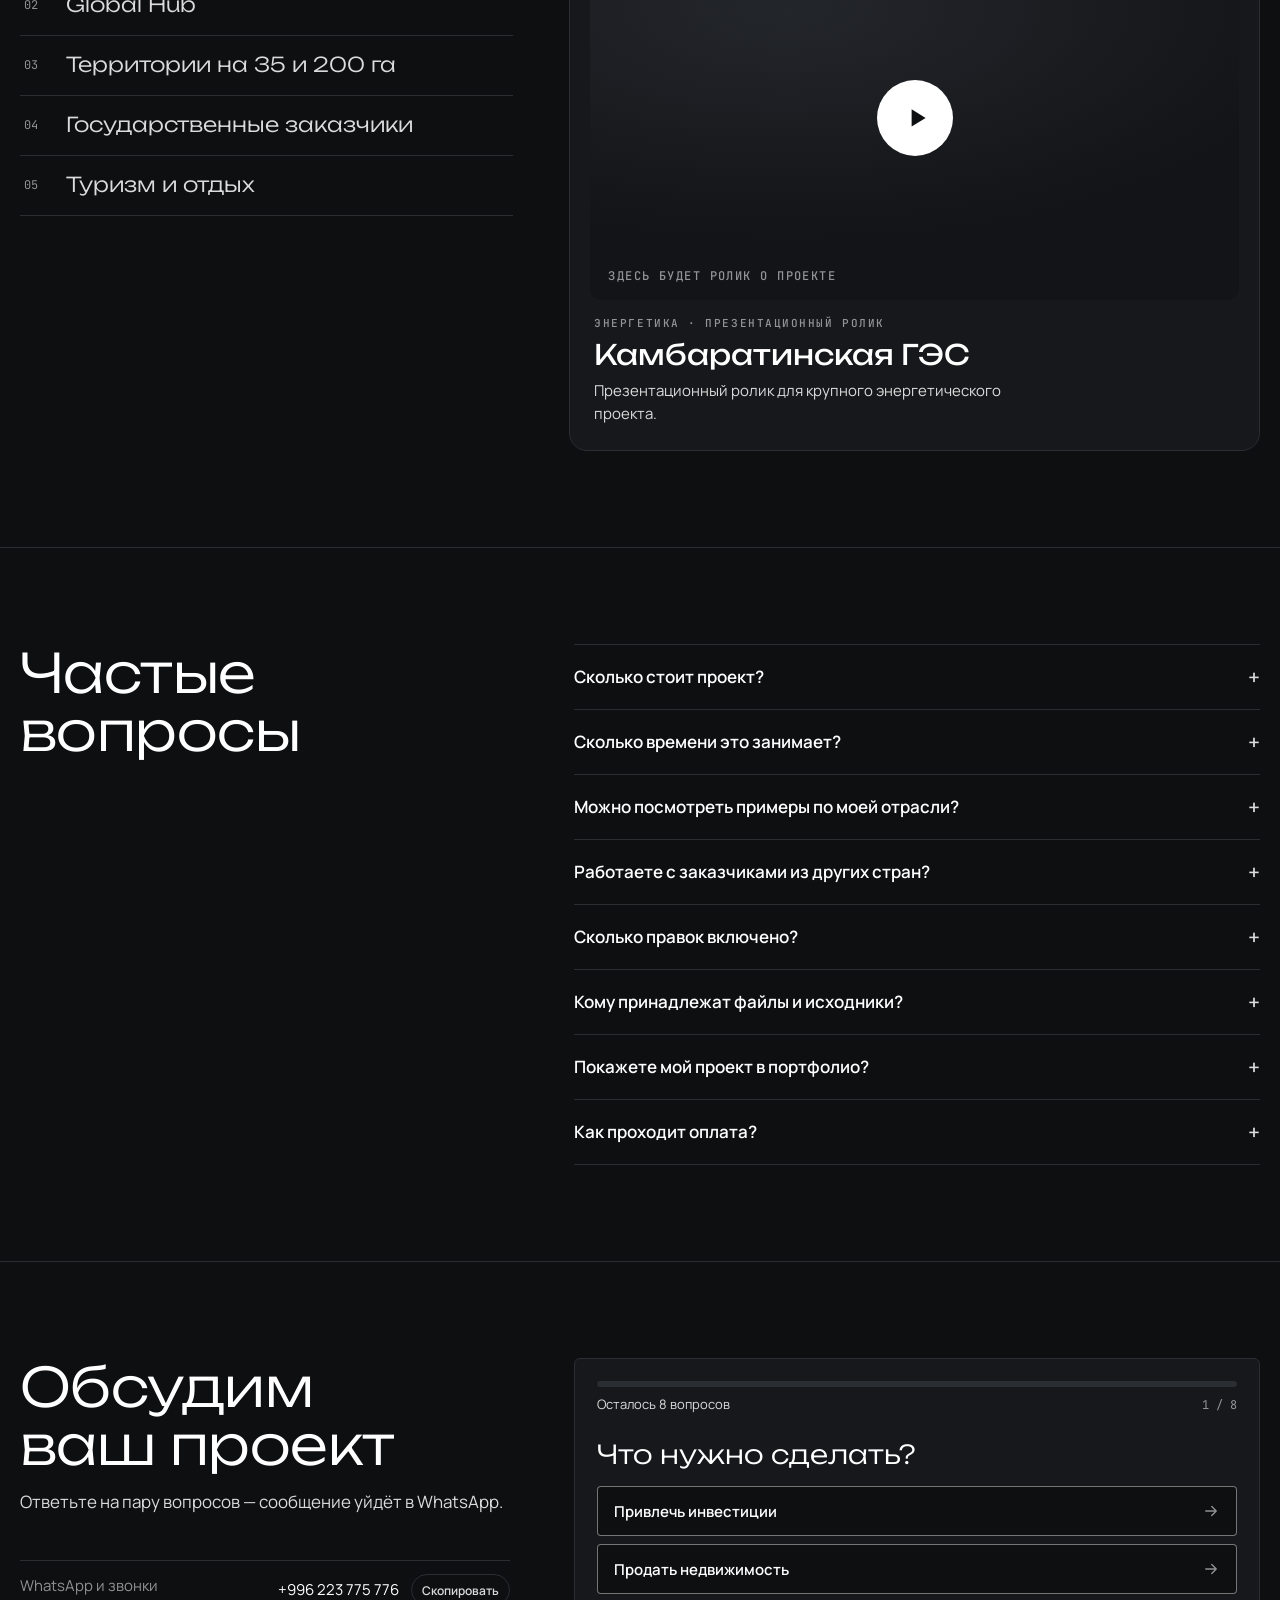
==== commit cb240d75: "Поставить настоящий Global Hub вместо заглушек Скриншоты интерактивной презентации Global Hub: карто" ====
--- a/index.html
+++ b/index.html
@@ -535,7 +535,7 @@
 <span class="wcard-meta"><span class="wcard-t">Ролик об объекте</span><span class="wcard-s">3D-анимация объекта и процесса</span><span class="wcard-src">Смотреть ролик<svg class="ico" viewBox="0 0 24 24" aria-hidden="true"><path d="M5 12h14M13 6l6 6-6 6"></path></svg></span></span>
 </a>
 <a class="wcard is-link" href="https://global-hub-ru.netlify.app/" target="_blank" rel="noopener" data-work="globalhub" data-cat="inter" data-svc="invest-pdf">
-<span class="wcard-img"><img class="is-ph" src="assets/img/ph-deck.svg" alt="" loading="lazy"><span class="wcard-play"><svg class="ico" viewBox="0 0 24 24" aria-hidden="true"><path d="M5 12h14M13 6l6 6-6 6"></path></svg></span></span>
+<span class="wcard-img"><img src="assets/img/work/globalhub.jpg" alt="Global Hub — интерактивная презентация логистического комплекса" loading="lazy" width="1600" height="900"><span class="wcard-play"><svg class="ico" viewBox="0 0 24 24" aria-hidden="true"><path d="M5 12h14M13 6l6 6-6 6"></path></svg></span></span>
 <span class="wcard-meta"><span class="wcard-t">Global Hub</span><span class="wcard-s">Интерактивная презентация — откройте и пролистайте</span><span class="wcard-src">Смотреть пример<svg class="ico" viewBox="0 0 24 24" aria-hidden="true"><path d="M5 12h14M13 6l6 6-6 6"></path></svg></span></span>
 </a>
 <a class="wcard is-img" href="assets/img/work/beta-2.jpg" target="_blank" rel="noopener" data-work="beta2" data-cat="viz" data-svc="estate-viz">
@@ -576,7 +576,7 @@
 <div class="aproj-grid">
 <div class="aproj-list" role="tablist" aria-label="Крупные проекты" aria-orientation="vertical">
 <button class="aproj-tab is-on" type="button" role="tab" id="ap-kambarata" aria-selected="true" aria-controls="ap-panel" data-k="Энергетика · презентационный ролик" data-d="Презентационный ролик для крупного энергетического проекта."><span class="aproj-i">01</span><span class="aproj-n">Камбаратинская ГЭС</span><svg class="ico" viewBox="0 0 24 24" aria-hidden="true"><path d="M5 12h14M13 6l6 6-6 6"></path></svg></button>
-<button class="aproj-tab" type="button" role="tab" id="ap-globalhub" aria-selected="false" aria-controls="ap-panel" tabindex="-1" data-k="Логистика · интерактивная презентация" data-d="Презентационные материалы по логистическому комплексу для Alkanov Group." data-url="https://global-hub-ru.netlify.app/" data-url-label="Открыть интерактивную презентацию"><span class="aproj-i">02</span><span class="aproj-n">Global Hub</span><svg class="ico" viewBox="0 0 24 24" aria-hidden="true"><path d="M5 12h14M13 6l6 6-6 6"></path></svg></button>
+<button class="aproj-tab" type="button" role="tab" id="ap-globalhub" aria-selected="false" aria-controls="ap-panel" tabindex="-1" data-k="Логистика · интерактивная презентация" data-d="Презентационные материалы по логистическому комплексу для Alkanov Group." data-url="https://global-hub-ru.netlify.app/" data-url-label="Открыть интерактивную презентацию" data-img="assets/img/work/globalhub.jpg" data-alt="Global Hub — интерактивная презентация логистического комплекса"><span class="aproj-i">02</span><span class="aproj-n">Global Hub</span><svg class="ico" viewBox="0 0 24 24" aria-hidden="true"><path d="M5 12h14M13 6l6 6-6 6"></path></svg></button>
 <button class="aproj-tab" type="button" role="tab" id="ap-land" aria-selected="false" aria-controls="ap-panel" tabindex="-1" data-k="Территории · интерактивные презентации" data-d="Интерактивные презентации крупных территориальных проектов."><span class="aproj-i">03</span><span class="aproj-n">Территории на 35 и 200 га</span><svg class="ico" viewBox="0 0 24 24" aria-hidden="true"><path d="M5 12h14M13 6l6 6-6 6"></path></svg></button>
 <button class="aproj-tab" type="button" role="tab" id="ap-gov" aria-selected="false" aria-controls="ap-panel" tabindex="-1" data-k="Госзаказ · презентационные и 3D-ролики" data-d="Презентационные и 3D-ролики по их запросам."><span class="aproj-i">04</span><span class="aproj-n">Государственные заказчики</span><svg class="ico" viewBox="0 0 24 24" aria-hidden="true"><path d="M5 12h14M13 6l6 6-6 6"></path></svg></button>
 <button class="aproj-tab" type="button" role="tab" id="ap-tourism" aria-selected="false" aria-controls="ap-panel" tabindex="-1" data-k="Туризм · концепции и 3D-визуализация" data-d="Много проектов для туристических объектов и зон отдыха." data-img="assets/img/work/ba-after.jpg" data-alt="Концепция зоны отдыха у горного озера: юрты, купольный ресторан, A-фреймы"><span class="aproj-i">05</span><span class="aproj-n">Туризм и отдых</span><svg class="ico" viewBox="0 0 24 24" aria-hidden="true"><path d="M5 12h14M13 6l6 6-6 6"></path></svg></button>
@@ -691,7 +691,7 @@
 <script src="assets/desk3d.js" defer></script>
 
 <script>window.SEVEN_BRIEF = {"phone": "996223775776", "phoneHuman": "+996 223 775 776", "hours": "с 10:00 до 19:00", "stats": {"projects": ["450+", "проектов с 2019 года"], "videos": ["67", "инвест-роликов"]}, "goals": [["invest", "Привлечь инвестиции"], ["estate", "Продать недвижимость"], ["industry", "Презентовать производство или инфраструктуру"], ["ads", "Реклама для бизнеса"], ["unknown", "Пока не знаю"]], "services": {"invest": [["invest-pdf", "Презентация для инвестора"], ["invest-video", "Инвест-ролик"], ["invest-viz", "3D-визуализация проекта"], ["invest-model", "Бизнес-проект и финмодель"], ["invest-pack", "Пакет: Инвестпроект под ключ"]], "estate": [["estate-viz", "3D-визуализация ЖК"], ["estate-video", "3D-ролик о ЖК"], ["estate-unreal", "Интерактивная 3D-программа ЖК"], ["estate-vr", "VR-прогулка по квартире"], ["estate-tour", "360°-тур по шоуруму"], ["estate-site", "3D-сайт с выбором квартир"], ["estate-pack", "Пакет: Запуск продаж"]], "industry": [["industry-process", "Ролик об объекте"], ["industry-screen", "Интерактивный экран"], ["industry-tour", "VR и 360°-тур по объекту"], ["industry-pdf", "Презентация компании"], ["industry-pack", "Пакет: Цифровая презентация"]], "ads": [["ads-image", "Презентационный ролик о компании"], ["ads-vfx", "Рекламный ролик с 3D-эффектами"], ["ads-ai", "AI-ролики для соцсетей"], ["ads-web", "Интерактивные 3D-сайты для бизнеса"], ["ads-pack", "Пакет: Контент по подписке"]]}, "extra": {"ads-web": {"dir": "ads", "service": "Интерактивные 3D-сайты для бизнеса", "brief": [{"id": "show", "q": "Что показать на сайте?", "m": "Показать", "type": "many", "opts": [["prod", "Продукт или товар"], ["plant", "Производство или объект"], ["estate", "Недвижимость"], ["other", "Другое"]]}, {"id": "have", "q": "Что уже есть?", "m": "Исходные материалы", "type": "many", "opts": [["o1", "3D-модели или чертежи"], ["o2", "Фото и видео"], ["o3", "Действующий сайт"], ["o4", "Пока ничего", "only"]]}]}, "ads-image": {"dir": "ads", "service": "Презентационный ролик о компании", "brief": [{"id": "biz", "q": "Что за компания?", "m": "Компания", "type": "one", "opts": [["prod", "Производство"], ["trade", "Торговля"], ["service", "Услуги"], ["build", "Строительство и недвижимость"], ["food", "Кафе или ресторан"], ["other", "Другое"]]}, {"id": "where", "q": "Где покажем ролик?", "m": "Площадки", "type": "many", "opts": [["o1", "Instagram и TikTok"], ["o2", "YouTube"], ["o3", "Сайт"], ["o4", "Выставки и встречи"]]}]}, "ads-pack": {"dir": "ads", "service": "Пакет: Контент по подписке", "brief": [{"id": "biz", "q": "Что за бизнес?", "m": "Бизнес", "type": "one", "opts": [["food", "Кафе или ресторан"], ["shop", "Магазин или товар"], ["service", "Услуги"], ["estate", "Недвижимость"], ["other", "Другое"]]}, {"id": "need", "q": "Что нужно каждый месяц?", "m": "Каждый месяц", "type": "many", "opts": [["o1", "Ролики со съёмкой"], ["o2", "AI-ролики"], ["o3", "Сторис"], ["o4", "Пока не знаю", "only"]]}]}}, "generic": {"invest": [{"id": "kind", "q": "Что за проект?", "m": "Проект", "type": "one", "opts": [["rest", "Зона отдыха или глэмпинг"], ["hotel", "Гостиница или курорт"], ["house", "Жилой комплекс или посёлок"], ["prod", "Производство или агро"], ["trade", "Торговля или услуги"], ["other", "Другое"]]}, {"id": "stage", "q": "На какой стадии проект?", "m": "Стадия", "type": "one", "opts": [["o1", "Идея"], ["o2", "Есть участок"], ["o3", "Есть проект и разрешения"], ["o4", "Уже строится или работает"]]}], "estate": [{"id": "kind", "q": "Что за объект?", "m": "Объект", "type": "one", "opts": [["complex", "Жилой комплекс"], ["village", "Коттеджный посёлок"], ["town", "Таунхаусы"], ["resort", "Апартаменты или курорт"], ["comm", "Коммерческая недвижимость"]]}, {"id": "have", "q": "Что уже есть?", "m": "Исходные материалы", "type": "many", "opts": [["o1", "Чертежи и планировки"], ["o2", "3D-модель"], ["o3", "Генплан"], ["o4", "Фото участка"], ["o5", "Пока ничего", "only"]]}], "industry": [{"id": "kind", "q": "Что за объект?", "m": "Объект", "type": "one", "opts": [["plant", "Завод или цех"], ["wh", "Склад и логистика"], ["energy", "Энергетика"], ["agro", "Агро"], ["infra", "Инфраструктура"], ["other", "Другое"]]}, {"id": "show", "by": "kind", "vars": {"plant": {"id": "show", "q": "Что важно показать?", "m": "Показать", "type": "many", "opts": [["o1", "Процесс производства"], ["o2", "Оборудование"], ["o3", "Продукцию"], ["o4", "Безопасность"], ["o5", "Масштаб"]]}, "wh": {"id": "show", "q": "Что важно показать?", "m": "Показать", "type": "many", "opts": [["o1", "Складскую систему"], ["o2", "Логистику"], ["o3", "Технику"], ["o4", "Масштаб"]]}, "energy": {"id": "show", "q": "Что важно показать?", "m": "Показать", "type": "many", "opts": [["o1", "Как устроена станция"], ["o2", "Процесс"], ["o3", "Безопасность"], ["o4", "Масштаб"]]}, "agro": {"id": "show", "q": "Что важно показать?", "m": "Показать", "type": "many", "opts": [["o1", "Теплицы или поля"], ["o2", "Переработку"], ["o3", "Продукцию"], ["o4", "Технику"]]}, "infra": {"id": "show", "q": "Что важно показать?", "m": "Показать", "type": "many", "opts": [["o1", "Как устроен объект"], ["o2", "Строительство"], ["o3", "Эксплуатацию"], ["o4", "Масштаб"]]}, "other": {"id": "show", "q": "Что важно показать?", "m": "Показать", "type": "many", "opts": [["o1", "Объект"], ["o2", "Процесс"], ["o3", "Продукцию"], ["o4", "Команду"]]}}}], "ads": [{"id": "biz", "q": "Что рекламируем?", "m": "Рекламируем", "type": "one", "opts": [["food", "Кафе или ресторан"], ["shop", "Магазин или товар"], ["service", "Услугу"], ["estate", "Недвижимость"], ["event", "Мероприятие"], ["other", "Другое"]]}, {"id": "where", "q": "Где покажем ролик?", "m": "Площадки", "type": "many", "opts": [["o1", "Reels"], ["o2", "TikTok"], ["o3", "Stories"], ["o4", "YouTube"], ["o5", "Сайт"]]}], "unknown": [{"id": "have", "q": "Что у вас уже есть?", "m": "У нас уже есть", "type": "many", "opts": [["o1", "Идея"], ["o2", "Участок"], ["o3", "Проект или чертежи"], ["o4", "Работающий бизнес"], ["o5", "Фото и видео"]]}]}, "when": {"id": "when", "q": "Когда нужен результат?", "m": "Срок", "type": "one", "opts": [["normal", "1–3 месяца"], ["urgent", "Очень срочно"]]}, "fields": {"default": [["name", "Как к вам обращаться — по желанию", "Айбек", "Меня зовут"], ["place", "Где находится объект — по желанию", "Город или район", "Объект находится"]], "ads": [["name", "Как к вам обращаться — по желанию", "Айбек", "Меня зовут"], ["place", "Название бизнеса или Instagram — по желанию", "@ваш_аккаунт", "Бизнес"]]}};</script>
-<script type="application/json" id="works-data">{"beta1": {"id": "beta1", "kind": "img", "cat": "3D-визуализация", "title": "Жилой комплекс с торговой галереей", "sub": "3D-визуализация · фасад и улица", "goal": "Продать недвижимость", "svc": "3D-визуализация ЖК", "price": "Расчёт под задачу", "about": "Фотореалистичные фасады, двор и территория комплекса до начала стройки.", "href": "nedvizhimost.html#s-viz", "pick": "estate-viz", "wa": "https://wa.me/996223775776?text=%D0%97%D0%B4%D1%80%D0%B0%D0%B2%D1%81%D1%82%D0%B2%D1%83%D0%B9%D1%82%D0%B5.%20%D0%98%D0%BD%D1%82%D0%B5%D1%80%D0%B5%D1%81%D1%83%D0%B5%D1%82%20%D0%BF%D0%BE%D1%85%D0%BE%D0%B6%D0%B8%D0%B9%20%D0%BF%D1%80%D0%BE%D0%B5%D0%BA%D1%82%3A%20%D0%96%D0%B8%D0%BB%D0%BE%D0%B9%20%D0%BA%D0%BE%D0%BC%D0%BF%D0%BB%D0%B5%D0%BA%D1%81%20%D1%81%20%D1%82%D0%BE%D1%80%D0%B3%D0%BE%D0%B2%D0%BE%D0%B9%20%D0%B3%D0%B0%D0%BB%D0%B5%D1%80%D0%B5%D0%B5%D0%B9%20%E2%80%94%203D-%D0%B2%D0%B8%D0%B7%D1%83%D0%B0%D0%BB%D0%B8%D0%B7%D0%B0%D1%86%D0%B8%D1%8F%20%C2%B7%20%D1%84%D0%B0%D1%81%D0%B0%D0%B4%20%D0%B8%20%D1%83%D0%BB%D0%B8%D1%86%D0%B0", "src": "assets/img/work/beta-1.jpg", "poster": "assets/img/work/beta-1-s.jpg", "yt": null, "url": null, "embed": true}, "barcelona": {"id": "barcelona", "kind": "yt", "cat": "Видеоролик", "title": "ЖК «Барселона»", "sub": "3D-ролик о жилом комплексе", "goal": "Продать недвижимость", "svc": "3D-ролик о проекте", "price": "от $2 000", "about": "Анимационный ролик: пролёт над комплексом, двор, инфраструктура района, виды из окон.", "href": "nedvizhimost.html#s-video", "pick": "estate-video", "wa": "https://wa.me/996223775776?text=%D0%97%D0%B4%D1%80%D0%B0%D0%B2%D1%81%D1%82%D0%B2%D1%83%D0%B9%D1%82%D0%B5.%20%D0%98%D0%BD%D1%82%D0%B5%D1%80%D0%B5%D1%81%D1%83%D0%B5%D1%82%20%D0%BF%D0%BE%D1%85%D0%BE%D0%B6%D0%B8%D0%B9%20%D0%BF%D1%80%D0%BE%D0%B5%D0%BA%D1%82%3A%20%D0%96%D0%9A%20%C2%AB%D0%91%D0%B0%D1%80%D1%81%D0%B5%D0%BB%D0%BE%D0%BD%D0%B0%C2%BB%20%E2%80%94%203D-%D1%80%D0%BE%D0%BB%D0%B8%D0%BA%20%D0%BE%20%D0%B6%D0%B8%D0%BB%D0%BE%D0%BC%20%D0%BA%D0%BE%D0%BC%D0%BF%D0%BB%D0%B5%D0%BA%D1%81%D0%B5", "src": null, "poster": "https://i.ytimg.com/vi/VXtAcs-kDCc/maxresdefault.jpg", "yt": "VXtAcs-kDCc", "url": null, "embed": true}, "olivo": {"id": "olivo", "kind": "yt", "cat": "Видеоролик", "title": "Olivo Park Residence", "sub": "3D-ролик о жилом комплексе", "goal": "Продать недвижимость", "svc": "3D-ролик о проекте", "price": "от $2 000", "about": "Анимационный ролик: пролёт над комплексом, двор, инфраструктура района, виды из окон.", "href": "nedvizhimost.html#s-video", "pick": "estate-video", "wa": "https://wa.me/996223775776?text=%D0%97%D0%B4%D1%80%D0%B0%D0%B2%D1%81%D1%82%D0%B2%D1%83%D0%B9%D1%82%D0%B5.%20%D0%98%D0%BD%D1%82%D0%B5%D1%80%D0%B5%D1%81%D1%83%D0%B5%D1%82%20%D0%BF%D0%BE%D1%85%D0%BE%D0%B6%D0%B8%D0%B9%20%D0%BF%D1%80%D0%BE%D0%B5%D0%BA%D1%82%3A%20Olivo%20Park%20Residence%20%E2%80%94%203D-%D1%80%D0%BE%D0%BB%D0%B8%D0%BA%20%D0%BE%20%D0%B6%D0%B8%D0%BB%D0%BE%D0%BC%20%D0%BA%D0%BE%D0%BC%D0%BF%D0%BB%D0%B5%D0%BA%D1%81%D0%B5", "src": null, "poster": "https://i.ytimg.com/vi/m8_0rWgHDRo/maxresdefault.jpg", "yt": "m8_0rWgHDRo", "url": null, "embed": true}, "ue-main": {"id": "ue-main", "kind": "yt", "cat": "Интерактив", "title": "Интерактив на Unreal Engine", "sub": "Выбор квартиры · сенсорный экран", "goal": "Продать недвижимость", "svc": "Выбор квартиры на Unreal Engine", "price": "Расчёт под задачу", "about": "Интерактив, в котором покупатель выбирает корпус, этаж и квартиру, свободно ходит по ней, меняет отделку и время суток.", "href": "nedvizhimost.html#s-unreal", "pick": "estate-unreal", "wa": "https://wa.me/996223775776?text=%D0%97%D0%B4%D1%80%D0%B0%D0%B2%D1%81%D1%82%D0%B2%D1%83%D0%B9%D1%82%D0%B5.%20%D0%98%D0%BD%D1%82%D0%B5%D1%80%D0%B5%D1%81%D1%83%D0%B5%D1%82%20%D0%BF%D0%BE%D1%85%D0%BE%D0%B6%D0%B8%D0%B9%20%D0%BF%D1%80%D0%BE%D0%B5%D0%BA%D1%82%3A%20%D0%98%D0%BD%D1%82%D0%B5%D1%80%D0%B0%D0%BA%D1%82%D0%B8%D0%B2%20%D0%BD%D0%B0%20Unreal%20Engine%20%E2%80%94%20%D0%92%D1%8B%D0%B1%D0%BE%D1%80%20%D0%BA%D0%B2%D0%B0%D1%80%D1%82%D0%B8%D1%80%D1%8B%20%C2%B7%20%D1%81%D0%B5%D0%BD%D1%81%D0%BE%D1%80%D0%BD%D1%8B%D0%B9%20%D1%8D%D0%BA%D1%80%D0%B0%D0%BD", "src": null, "poster": "https://i.ytimg.com/vi/fGs0cbWyBOY/maxresdefault.jpg", "yt": "fGs0cbWyBOY", "url": null, "embed": true}, "beta2": {"id": "beta2", "kind": "img", "cat": "3D-визуализация", "title": "Жилой комплекс с торговой галереей", "sub": "3D-визуализация · вход и благоустройство", "goal": "Продать недвижимость", "svc": "3D-визуализация ЖК", "price": "Расчёт под задачу", "about": "Фотореалистичные фасады, двор и территория комплекса до начала стройки.", "href": "nedvizhimost.html#s-viz", "pick": "estate-viz", "wa": "https://wa.me/996223775776?text=%D0%97%D0%B4%D1%80%D0%B0%D0%B2%D1%81%D1%82%D0%B2%D1%83%D0%B9%D1%82%D0%B5.%20%D0%98%D0%BD%D1%82%D0%B5%D1%80%D0%B5%D1%81%D1%83%D0%B5%D1%82%20%D0%BF%D0%BE%D1%85%D0%BE%D0%B6%D0%B8%D0%B9%20%D0%BF%D1%80%D0%BE%D0%B5%D0%BA%D1%82%3A%20%D0%96%D0%B8%D0%BB%D0%BE%D0%B9%20%D0%BA%D0%BE%D0%BC%D0%BF%D0%BB%D0%B5%D0%BA%D1%81%20%D1%81%20%D1%82%D0%BE%D1%80%D0%B3%D0%BE%D0%B2%D0%BE%D0%B9%20%D0%B3%D0%B0%D0%BB%D0%B5%D1%80%D0%B5%D0%B5%D0%B9%20%E2%80%94%203D-%D0%B2%D0%B8%D0%B7%D1%83%D0%B0%D0%BB%D0%B8%D0%B7%D0%B0%D1%86%D0%B8%D1%8F%20%C2%B7%20%D0%B2%D1%85%D0%BE%D0%B4%20%D0%B8%20%D0%B1%D0%BB%D0%B0%D0%B3%D0%BE%D1%83%D1%81%D1%82%D1%80%D0%BE%D0%B9%D1%81%D1%82%D0%B2%D0%BE", "src": "assets/img/work/beta-2.jpg", "poster": "assets/img/work/beta-2-s.jpg", "yt": null, "url": null, "embed": true}, "ue-pick": {"id": "ue-pick", "kind": "yt", "cat": "Интерактив", "title": "Выбор квартиры на Unreal Engine", "sub": "Запись экрана", "goal": "Продать недвижимость", "svc": "Выбор квартиры на Unreal Engine", "price": "Расчёт под задачу", "about": "Интерактив, в котором покупатель выбирает корпус, этаж и квартиру, свободно ходит по ней, меняет отделку и время суток.", "href": "nedvizhimost.html#s-unreal", "pick": "estate-unreal", "wa": "https://wa.me/996223775776?text=%D0%97%D0%B4%D1%80%D0%B0%D0%B2%D1%81%D1%82%D0%B2%D1%83%D0%B9%D1%82%D0%B5.%20%D0%98%D0%BD%D1%82%D0%B5%D1%80%D0%B5%D1%81%D1%83%D0%B5%D1%82%20%D0%BF%D0%BE%D1%85%D0%BE%D0%B6%D0%B8%D0%B9%20%D0%BF%D1%80%D0%BE%D0%B5%D0%BA%D1%82%3A%20%D0%92%D1%8B%D0%B1%D0%BE%D1%80%20%D0%BA%D0%B2%D0%B0%D1%80%D1%82%D0%B8%D1%80%D1%8B%20%D0%BD%D0%B0%20Unreal%20Engine%20%E2%80%94%20%D0%97%D0%B0%D0%BF%D0%B8%D1%81%D1%8C%20%D1%8D%D0%BA%D1%80%D0%B0%D0%BD%D0%B0", "src": null, "poster": "https://i.ytimg.com/vi/s7uMouA5F6g/maxresdefault.jpg", "yt": "s7uMouA5F6g", "url": null, "embed": true}, "ue-walk": {"id": "ue-walk", "kind": "yt", "cat": "Интерактив", "title": "Прогулка внутри интерьера", "sub": "Unreal Engine", "goal": "Продать недвижимость", "svc": "VR-прогулка по квартире", "price": "от $13 за м²", "about": "Свободная прогулка по будущей квартире или дому, в том числе в VR-шлеме.", "href": "nedvizhimost.html#s-vr", "pick": "estate-vr", "wa": "https://wa.me/996223775776?text=%D0%97%D0%B4%D1%80%D0%B0%D0%B2%D1%81%D1%82%D0%B2%D1%83%D0%B9%D1%82%D0%B5.%20%D0%98%D0%BD%D1%82%D0%B5%D1%80%D0%B5%D1%81%D1%83%D0%B5%D1%82%20%D0%BF%D0%BE%D1%85%D0%BE%D0%B6%D0%B8%D0%B9%20%D0%BF%D1%80%D0%BE%D0%B5%D0%BA%D1%82%3A%20%D0%9F%D1%80%D0%BE%D0%B3%D1%83%D0%BB%D0%BA%D0%B0%20%D0%B2%D0%BD%D1%83%D1%82%D1%80%D0%B8%20%D0%B8%D0%BD%D1%82%D0%B5%D1%80%D1%8C%D0%B5%D1%80%D0%B0%20%E2%80%94%20Unreal%20Engine", "src": null, "poster": "https://i.ytimg.com/vi/XkFXLOET-vk/maxresdefault.jpg", "yt": "XkFXLOET-vk", "url": null, "embed": true}, "zhk3": {"id": "zhk3", "kind": "yt", "cat": "Видеоролик", "title": "3D-ролик о жилом комплексе", "sub": "Пролёт над комплексом и двором", "goal": "Продать недвижимость", "svc": "3D-ролик о проекте", "price": "от $2 000", "about": "Анимационный ролик: пролёт над комплексом, двор, инфраструктура района, виды из окон.", "href": "nedvizhimost.html#s-video", "pick": "estate-video", "wa": "https://wa.me/996223775776?text=%D0%97%D0%B4%D1%80%D0%B0%D0%B2%D1%81%D1%82%D0%B2%D1%83%D0%B9%D1%82%D0%B5.%20%D0%98%D0%BD%D1%82%D0%B5%D1%80%D0%B5%D1%81%D1%83%D0%B5%D1%82%20%D0%BF%D0%BE%D1%85%D0%BE%D0%B6%D0%B8%D0%B9%20%D0%BF%D1%80%D0%BE%D0%B5%D0%BA%D1%82%3A%203D-%D1%80%D0%BE%D0%BB%D0%B8%D0%BA%20%D0%BE%20%D0%B6%D0%B8%D0%BB%D0%BE%D0%BC%20%D0%BA%D0%BE%D0%BC%D0%BF%D0%BB%D0%B5%D0%BA%D1%81%D0%B5%20%E2%80%94%20%D0%9F%D1%80%D0%BE%D0%BB%D1%91%D1%82%20%D0%BD%D0%B0%D0%B4%20%D0%BA%D0%BE%D0%BC%D0%BF%D0%BB%D0%B5%D0%BA%D1%81%D0%BE%D0%BC%20%D0%B8%20%D0%B4%D0%B2%D0%BE%D1%80%D0%BE%D0%BC", "src": null, "poster": "https://i.ytimg.com/vi/PXs4_11Tcj0/maxresdefault.jpg", "yt": "PXs4_11Tcj0", "url": null, "embed": true}, "proc1": {"id": "proc1", "kind": "yt", "cat": "Видеоролик", "title": "Ролик об объекте", "sub": "3D-анимация объекта и процесса", "goal": "Презентовать производство или инфраструктуру", "svc": "Ролик об объекте", "price": "$800–5 000", "about": "Ролик с графикой или 3D-анимацией: как устроен объект, как идёт процесс, какие результаты.", "href": "proizvodstvo.html#s-process", "pick": "industry-process", "wa": "https://wa.me/996223775776?text=%D0%97%D0%B4%D1%80%D0%B0%D0%B2%D1%81%D1%82%D0%B2%D1%83%D0%B9%D1%82%D0%B5.%20%D0%98%D0%BD%D1%82%D0%B5%D1%80%D0%B5%D1%81%D1%83%D0%B5%D1%82%20%D0%BF%D0%BE%D1%85%D0%BE%D0%B6%D0%B8%D0%B9%20%D0%BF%D1%80%D0%BE%D0%B5%D0%BA%D1%82%3A%20%D0%A0%D0%BE%D0%BB%D0%B8%D0%BA%20%D0%BE%D0%B1%20%D0%BE%D0%B1%D1%8A%D0%B5%D0%BA%D1%82%D0%B5%20%E2%80%94%203D-%D0%B0%D0%BD%D0%B8%D0%BC%D0%B0%D1%86%D0%B8%D1%8F%20%D0%BE%D0%B1%D1%8A%D0%B5%D0%BA%D1%82%D0%B0%20%D0%B8%20%D0%BF%D1%80%D0%BE%D1%86%D0%B5%D1%81%D1%81%D0%B0", "src": null, "poster": "https://i.ytimg.com/vi/Szksp4LDAuA/maxresdefault.jpg", "yt": "Szksp4LDAuA", "url": null, "embed": true}, "screen1": {"id": "screen1", "kind": "yt", "cat": "Интерактив", "title": "Интерактивный экран", "sub": "Unreal Engine · выставка и шоурум", "goal": "Презентовать производство или инфраструктуру", "svc": "Интерактивный экран", "price": "Расчёт под задачу", "about": "Программа для экрана на выставке, в шоуруме или в офисе: гость сам нажимает и смотрит процессы, оборудование и продукцию.", "href": "proizvodstvo.html#s-screen", "pick": "industry-screen", "wa": "https://wa.me/996223775776?text=%D0%97%D0%B4%D1%80%D0%B0%D0%B2%D1%81%D1%82%D0%B2%D1%83%D0%B9%D1%82%D0%B5.%20%D0%98%D0%BD%D1%82%D0%B5%D1%80%D0%B5%D1%81%D1%83%D0%B5%D1%82%20%D0%BF%D0%BE%D1%85%D0%BE%D0%B6%D0%B8%D0%B9%20%D0%BF%D1%80%D0%BE%D0%B5%D0%BA%D1%82%3A%20%D0%98%D0%BD%D1%82%D0%B5%D1%80%D0%B0%D0%BA%D1%82%D0%B8%D0%B2%20%D0%B4%D0%BB%D1%8F%20%D1%81%D0%B5%D0%BD%D1%81%D0%BE%D1%80%D0%BD%D0%BE%D0%B3%D0%BE%20%D1%8D%D0%BA%D1%80%D0%B0%D0%BD%D0%B0%20%E2%80%94%20Unreal%20Engine%20%C2%B7%20%D0%B2%D1%8B%D1%81%D1%82%D0%B0%D0%B2%D0%BA%D0%B0%20%D0%B8%20%D1%88%D0%BE%D1%83%D1%80%D1%83%D0%BC", "src": null, "poster": "https://i.ytimg.com/vi/fGs0cbWyBOY/maxresdefault.jpg", "yt": "fGs0cbWyBOY", "url": null, "embed": true}, "globalhub": {"id": "globalhub", "kind": "link", "cat": "Интерактив", "title": "Global Hub", "sub": "Интерактивная презентация — откройте и пролистайте", "goal": "Привлечь инвестиции", "svc": "Презентация для инвестора", "price": "от $500", "about": "Проект, рассказанный по шагам: идея, рынок, цифры и визуал. Два формата: PDF на ~16 страниц — его показывают на встрече и отправляют письмом, и интерактивная версия — инвестор сам нажимает и смотрит карту участка, корпуса, варианты и ключевые цифры.", "href": "investicii.html#s-pdf", "pick": "invest-pdf", "wa": "https://wa.me/996223775776?text=%D0%97%D0%B4%D1%80%D0%B0%D0%B2%D1%81%D1%82%D0%B2%D1%83%D0%B9%D1%82%D0%B5.%20%D0%98%D0%BD%D1%82%D0%B5%D1%80%D0%B5%D1%81%D1%83%D0%B5%D1%82%20%D0%BF%D0%BE%D1%85%D0%BE%D0%B6%D0%B8%D0%B9%20%D0%BF%D1%80%D0%BE%D0%B5%D0%BA%D1%82%3A%20Global%20Hub%20%E2%80%94%20%D0%98%D0%BD%D1%82%D0%B5%D1%80%D0%B0%D0%BA%D1%82%D0%B8%D0%B2%D0%BD%D0%B0%D1%8F%20%D0%BF%D1%80%D0%B5%D0%B7%D0%B5%D0%BD%D1%82%D0%B0%D1%86%D0%B8%D1%8F%20%E2%80%94%20%D0%BE%D1%82%D0%BA%D1%80%D0%BE%D0%B9%D1%82%D0%B5%20%D0%B8%20%D0%BF%D1%80%D0%BE%D0%BB%D0%B8%D1%81%D1%82%D0%B0%D0%B9%D1%82%D0%B5", "src": null, "poster": "assets/img/ph-deck.svg", "yt": null, "url": "https://global-hub-ru.netlify.app/", "embed": true}}</script>
+<script type="application/json" id="works-data">{"beta1": {"id": "beta1", "kind": "img", "cat": "3D-визуализация", "title": "Жилой комплекс с торговой галереей", "sub": "3D-визуализация · фасад и улица", "goal": "Продать недвижимость", "svc": "3D-визуализация ЖК", "price": "Расчёт под задачу", "about": "Фотореалистичные фасады, двор и территория комплекса до начала стройки.", "href": "nedvizhimost.html#s-viz", "pick": "estate-viz", "wa": "https://wa.me/996223775776?text=%D0%97%D0%B4%D1%80%D0%B0%D0%B2%D1%81%D1%82%D0%B2%D1%83%D0%B9%D1%82%D0%B5.%20%D0%98%D0%BD%D1%82%D0%B5%D1%80%D0%B5%D1%81%D1%83%D0%B5%D1%82%20%D0%BF%D0%BE%D1%85%D0%BE%D0%B6%D0%B8%D0%B9%20%D0%BF%D1%80%D0%BE%D0%B5%D0%BA%D1%82%3A%20%D0%96%D0%B8%D0%BB%D0%BE%D0%B9%20%D0%BA%D0%BE%D0%BC%D0%BF%D0%BB%D0%B5%D0%BA%D1%81%20%D1%81%20%D1%82%D0%BE%D1%80%D0%B3%D0%BE%D0%B2%D0%BE%D0%B9%20%D0%B3%D0%B0%D0%BB%D0%B5%D1%80%D0%B5%D0%B5%D0%B9%20%E2%80%94%203D-%D0%B2%D0%B8%D0%B7%D1%83%D0%B0%D0%BB%D0%B8%D0%B7%D0%B0%D1%86%D0%B8%D1%8F%20%C2%B7%20%D1%84%D0%B0%D1%81%D0%B0%D0%B4%20%D0%B8%20%D1%83%D0%BB%D0%B8%D1%86%D0%B0", "src": "assets/img/work/beta-1.jpg", "poster": "assets/img/work/beta-1-s.jpg", "yt": null, "url": null, "embed": true}, "barcelona": {"id": "barcelona", "kind": "yt", "cat": "Видеоролик", "title": "ЖК «Барселона»", "sub": "3D-ролик о жилом комплексе", "goal": "Продать недвижимость", "svc": "3D-ролик о проекте", "price": "от $2 000", "about": "Анимационный ролик: пролёт над комплексом, двор, инфраструктура района, виды из окон.", "href": "nedvizhimost.html#s-video", "pick": "estate-video", "wa": "https://wa.me/996223775776?text=%D0%97%D0%B4%D1%80%D0%B0%D0%B2%D1%81%D1%82%D0%B2%D1%83%D0%B9%D1%82%D0%B5.%20%D0%98%D0%BD%D1%82%D0%B5%D1%80%D0%B5%D1%81%D1%83%D0%B5%D1%82%20%D0%BF%D0%BE%D1%85%D0%BE%D0%B6%D0%B8%D0%B9%20%D0%BF%D1%80%D0%BE%D0%B5%D0%BA%D1%82%3A%20%D0%96%D0%9A%20%C2%AB%D0%91%D0%B0%D1%80%D1%81%D0%B5%D0%BB%D0%BE%D0%BD%D0%B0%C2%BB%20%E2%80%94%203D-%D1%80%D0%BE%D0%BB%D0%B8%D0%BA%20%D0%BE%20%D0%B6%D0%B8%D0%BB%D0%BE%D0%BC%20%D0%BA%D0%BE%D0%BC%D0%BF%D0%BB%D0%B5%D0%BA%D1%81%D0%B5", "src": null, "poster": "https://i.ytimg.com/vi/VXtAcs-kDCc/maxresdefault.jpg", "yt": "VXtAcs-kDCc", "url": null, "embed": true}, "olivo": {"id": "olivo", "kind": "yt", "cat": "Видеоролик", "title": "Olivo Park Residence", "sub": "3D-ролик о жилом комплексе", "goal": "Продать недвижимость", "svc": "3D-ролик о проекте", "price": "от $2 000", "about": "Анимационный ролик: пролёт над комплексом, двор, инфраструктура района, виды из окон.", "href": "nedvizhimost.html#s-video", "pick": "estate-video", "wa": "https://wa.me/996223775776?text=%D0%97%D0%B4%D1%80%D0%B0%D0%B2%D1%81%D1%82%D0%B2%D1%83%D0%B9%D1%82%D0%B5.%20%D0%98%D0%BD%D1%82%D0%B5%D1%80%D0%B5%D1%81%D1%83%D0%B5%D1%82%20%D0%BF%D0%BE%D1%85%D0%BE%D0%B6%D0%B8%D0%B9%20%D0%BF%D1%80%D0%BE%D0%B5%D0%BA%D1%82%3A%20Olivo%20Park%20Residence%20%E2%80%94%203D-%D1%80%D0%BE%D0%BB%D0%B8%D0%BA%20%D0%BE%20%D0%B6%D0%B8%D0%BB%D0%BE%D0%BC%20%D0%BA%D0%BE%D0%BC%D0%BF%D0%BB%D0%B5%D0%BA%D1%81%D0%B5", "src": null, "poster": "https://i.ytimg.com/vi/m8_0rWgHDRo/maxresdefault.jpg", "yt": "m8_0rWgHDRo", "url": null, "embed": true}, "ue-main": {"id": "ue-main", "kind": "yt", "cat": "Интерактив", "title": "Интерактив на Unreal Engine", "sub": "Выбор квартиры · сенсорный экран", "goal": "Продать недвижимость", "svc": "Выбор квартиры на Unreal Engine", "price": "Расчёт под задачу", "about": "Интерактив, в котором покупатель выбирает корпус, этаж и квартиру, свободно ходит по ней, меняет отделку и время суток.", "href": "nedvizhimost.html#s-unreal", "pick": "estate-unreal", "wa": "https://wa.me/996223775776?text=%D0%97%D0%B4%D1%80%D0%B0%D0%B2%D1%81%D1%82%D0%B2%D1%83%D0%B9%D1%82%D0%B5.%20%D0%98%D0%BD%D1%82%D0%B5%D1%80%D0%B5%D1%81%D1%83%D0%B5%D1%82%20%D0%BF%D0%BE%D1%85%D0%BE%D0%B6%D0%B8%D0%B9%20%D0%BF%D1%80%D0%BE%D0%B5%D0%BA%D1%82%3A%20%D0%98%D0%BD%D1%82%D0%B5%D1%80%D0%B0%D0%BA%D1%82%D0%B8%D0%B2%20%D0%BD%D0%B0%20Unreal%20Engine%20%E2%80%94%20%D0%92%D1%8B%D0%B1%D0%BE%D1%80%20%D0%BA%D0%B2%D0%B0%D1%80%D1%82%D0%B8%D1%80%D1%8B%20%C2%B7%20%D1%81%D0%B5%D0%BD%D1%81%D0%BE%D1%80%D0%BD%D1%8B%D0%B9%20%D1%8D%D0%BA%D1%80%D0%B0%D0%BD", "src": null, "poster": "https://i.ytimg.com/vi/fGs0cbWyBOY/maxresdefault.jpg", "yt": "fGs0cbWyBOY", "url": null, "embed": true}, "beta2": {"id": "beta2", "kind": "img", "cat": "3D-визуализация", "title": "Жилой комплекс с торговой галереей", "sub": "3D-визуализация · вход и благоустройство", "goal": "Продать недвижимость", "svc": "3D-визуализация ЖК", "price": "Расчёт под задачу", "about": "Фотореалистичные фасады, двор и территория комплекса до начала стройки.", "href": "nedvizhimost.html#s-viz", "pick": "estate-viz", "wa": "https://wa.me/996223775776?text=%D0%97%D0%B4%D1%80%D0%B0%D0%B2%D1%81%D1%82%D0%B2%D1%83%D0%B9%D1%82%D0%B5.%20%D0%98%D0%BD%D1%82%D0%B5%D1%80%D0%B5%D1%81%D1%83%D0%B5%D1%82%20%D0%BF%D0%BE%D1%85%D0%BE%D0%B6%D0%B8%D0%B9%20%D0%BF%D1%80%D0%BE%D0%B5%D0%BA%D1%82%3A%20%D0%96%D0%B8%D0%BB%D0%BE%D0%B9%20%D0%BA%D0%BE%D0%BC%D0%BF%D0%BB%D0%B5%D0%BA%D1%81%20%D1%81%20%D1%82%D0%BE%D1%80%D0%B3%D0%BE%D0%B2%D0%BE%D0%B9%20%D0%B3%D0%B0%D0%BB%D0%B5%D1%80%D0%B5%D0%B5%D0%B9%20%E2%80%94%203D-%D0%B2%D0%B8%D0%B7%D1%83%D0%B0%D0%BB%D0%B8%D0%B7%D0%B0%D1%86%D0%B8%D1%8F%20%C2%B7%20%D0%B2%D1%85%D0%BE%D0%B4%20%D0%B8%20%D0%B1%D0%BB%D0%B0%D0%B3%D0%BE%D1%83%D1%81%D1%82%D1%80%D0%BE%D0%B9%D1%81%D1%82%D0%B2%D0%BE", "src": "assets/img/work/beta-2.jpg", "poster": "assets/img/work/beta-2-s.jpg", "yt": null, "url": null, "embed": true}, "ue-pick": {"id": "ue-pick", "kind": "yt", "cat": "Интерактив", "title": "Выбор квартиры на Unreal Engine", "sub": "Запись экрана", "goal": "Продать недвижимость", "svc": "Выбор квартиры на Unreal Engine", "price": "Расчёт под задачу", "about": "Интерактив, в котором покупатель выбирает корпус, этаж и квартиру, свободно ходит по ней, меняет отделку и время суток.", "href": "nedvizhimost.html#s-unreal", "pick": "estate-unreal", "wa": "https://wa.me/996223775776?text=%D0%97%D0%B4%D1%80%D0%B0%D0%B2%D1%81%D1%82%D0%B2%D1%83%D0%B9%D1%82%D0%B5.%20%D0%98%D0%BD%D1%82%D0%B5%D1%80%D0%B5%D1%81%D1%83%D0%B5%D1%82%20%D0%BF%D0%BE%D1%85%D0%BE%D0%B6%D0%B8%D0%B9%20%D0%BF%D1%80%D0%BE%D0%B5%D0%BA%D1%82%3A%20%D0%92%D1%8B%D0%B1%D0%BE%D1%80%20%D0%BA%D0%B2%D0%B0%D1%80%D1%82%D0%B8%D1%80%D1%8B%20%D0%BD%D0%B0%20Unreal%20Engine%20%E2%80%94%20%D0%97%D0%B0%D0%BF%D0%B8%D1%81%D1%8C%20%D1%8D%D0%BA%D1%80%D0%B0%D0%BD%D0%B0", "src": null, "poster": "https://i.ytimg.com/vi/s7uMouA5F6g/maxresdefault.jpg", "yt": "s7uMouA5F6g", "url": null, "embed": true}, "ue-walk": {"id": "ue-walk", "kind": "yt", "cat": "Интерактив", "title": "Прогулка внутри интерьера", "sub": "Unreal Engine", "goal": "Продать недвижимость", "svc": "VR-прогулка по квартире", "price": "от $13 за м²", "about": "Свободная прогулка по будущей квартире или дому, в том числе в VR-шлеме.", "href": "nedvizhimost.html#s-vr", "pick": "estate-vr", "wa": "https://wa.me/996223775776?text=%D0%97%D0%B4%D1%80%D0%B0%D0%B2%D1%81%D1%82%D0%B2%D1%83%D0%B9%D1%82%D0%B5.%20%D0%98%D0%BD%D1%82%D0%B5%D1%80%D0%B5%D1%81%D1%83%D0%B5%D1%82%20%D0%BF%D0%BE%D1%85%D0%BE%D0%B6%D0%B8%D0%B9%20%D0%BF%D1%80%D0%BE%D0%B5%D0%BA%D1%82%3A%20%D0%9F%D1%80%D0%BE%D0%B3%D1%83%D0%BB%D0%BA%D0%B0%20%D0%B2%D0%BD%D1%83%D1%82%D1%80%D0%B8%20%D0%B8%D0%BD%D1%82%D0%B5%D1%80%D1%8C%D0%B5%D1%80%D0%B0%20%E2%80%94%20Unreal%20Engine", "src": null, "poster": "https://i.ytimg.com/vi/XkFXLOET-vk/maxresdefault.jpg", "yt": "XkFXLOET-vk", "url": null, "embed": true}, "zhk3": {"id": "zhk3", "kind": "yt", "cat": "Видеоролик", "title": "3D-ролик о жилом комплексе", "sub": "Пролёт над комплексом и двором", "goal": "Продать недвижимость", "svc": "3D-ролик о проекте", "price": "от $2 000", "about": "Анимационный ролик: пролёт над комплексом, двор, инфраструктура района, виды из окон.", "href": "nedvizhimost.html#s-video", "pick": "estate-video", "wa": "https://wa.me/996223775776?text=%D0%97%D0%B4%D1%80%D0%B0%D0%B2%D1%81%D1%82%D0%B2%D1%83%D0%B9%D1%82%D0%B5.%20%D0%98%D0%BD%D1%82%D0%B5%D1%80%D0%B5%D1%81%D1%83%D0%B5%D1%82%20%D0%BF%D0%BE%D1%85%D0%BE%D0%B6%D0%B8%D0%B9%20%D0%BF%D1%80%D0%BE%D0%B5%D0%BA%D1%82%3A%203D-%D1%80%D0%BE%D0%BB%D0%B8%D0%BA%20%D0%BE%20%D0%B6%D0%B8%D0%BB%D0%BE%D0%BC%20%D0%BA%D0%BE%D0%BC%D0%BF%D0%BB%D0%B5%D0%BA%D1%81%D0%B5%20%E2%80%94%20%D0%9F%D1%80%D0%BE%D0%BB%D1%91%D1%82%20%D0%BD%D0%B0%D0%B4%20%D0%BA%D0%BE%D0%BC%D0%BF%D0%BB%D0%B5%D0%BA%D1%81%D0%BE%D0%BC%20%D0%B8%20%D0%B4%D0%B2%D0%BE%D1%80%D0%BE%D0%BC", "src": null, "poster": "https://i.ytimg.com/vi/PXs4_11Tcj0/maxresdefault.jpg", "yt": "PXs4_11Tcj0", "url": null, "embed": true}, "proc1": {"id": "proc1", "kind": "yt", "cat": "Видеоролик", "title": "Ролик об объекте", "sub": "3D-анимация объекта и процесса", "goal": "Презентовать производство или инфраструктуру", "svc": "Ролик об объекте", "price": "$800–5 000", "about": "Ролик с графикой или 3D-анимацией: как устроен объект, как идёт процесс, какие результаты.", "href": "proizvodstvo.html#s-process", "pick": "industry-process", "wa": "https://wa.me/996223775776?text=%D0%97%D0%B4%D1%80%D0%B0%D0%B2%D1%81%D1%82%D0%B2%D1%83%D0%B9%D1%82%D0%B5.%20%D0%98%D0%BD%D1%82%D0%B5%D1%80%D0%B5%D1%81%D1%83%D0%B5%D1%82%20%D0%BF%D0%BE%D1%85%D0%BE%D0%B6%D0%B8%D0%B9%20%D0%BF%D1%80%D0%BE%D0%B5%D0%BA%D1%82%3A%20%D0%A0%D0%BE%D0%BB%D0%B8%D0%BA%20%D0%BE%D0%B1%20%D0%BE%D0%B1%D1%8A%D0%B5%D0%BA%D1%82%D0%B5%20%E2%80%94%203D-%D0%B0%D0%BD%D0%B8%D0%BC%D0%B0%D1%86%D0%B8%D1%8F%20%D0%BE%D0%B1%D1%8A%D0%B5%D0%BA%D1%82%D0%B0%20%D0%B8%20%D0%BF%D1%80%D0%BE%D1%86%D0%B5%D1%81%D1%81%D0%B0", "src": null, "poster": "https://i.ytimg.com/vi/Szksp4LDAuA/maxresdefault.jpg", "yt": "Szksp4LDAuA", "url": null, "embed": true}, "screen1": {"id": "screen1", "kind": "yt", "cat": "Интерактив", "title": "Интерактивный экран", "sub": "Unreal Engine · выставка и шоурум", "goal": "Презентовать производство или инфраструктуру", "svc": "Интерактивный экран", "price": "Расчёт под задачу", "about": "Программа для экрана на выставке, в шоуруме или в офисе: гость сам нажимает и смотрит процессы, оборудование и продукцию.", "href": "proizvodstvo.html#s-screen", "pick": "industry-screen", "wa": "https://wa.me/996223775776?text=%D0%97%D0%B4%D1%80%D0%B0%D0%B2%D1%81%D1%82%D0%B2%D1%83%D0%B9%D1%82%D0%B5.%20%D0%98%D0%BD%D1%82%D0%B5%D1%80%D0%B5%D1%81%D1%83%D0%B5%D1%82%20%D0%BF%D0%BE%D1%85%D0%BE%D0%B6%D0%B8%D0%B9%20%D0%BF%D1%80%D0%BE%D0%B5%D0%BA%D1%82%3A%20%D0%98%D0%BD%D1%82%D0%B5%D1%80%D0%B0%D0%BA%D1%82%D0%B8%D0%B2%20%D0%B4%D0%BB%D1%8F%20%D1%81%D0%B5%D0%BD%D1%81%D0%BE%D1%80%D0%BD%D0%BE%D0%B3%D0%BE%20%D1%8D%D0%BA%D1%80%D0%B0%D0%BD%D0%B0%20%E2%80%94%20Unreal%20Engine%20%C2%B7%20%D0%B2%D1%8B%D1%81%D1%82%D0%B0%D0%B2%D0%BA%D0%B0%20%D0%B8%20%D1%88%D0%BE%D1%83%D1%80%D1%83%D0%BC", "src": null, "poster": "https://i.ytimg.com/vi/fGs0cbWyBOY/maxresdefault.jpg", "yt": "fGs0cbWyBOY", "url": null, "embed": true}, "globalhub": {"id": "globalhub", "kind": "link", "cat": "Интерактив", "title": "Global Hub", "sub": "Интерактивная презентация — откройте и пролистайте", "goal": "Привлечь инвестиции", "svc": "Презентация для инвестора", "price": "от $500", "about": "Проект, рассказанный по шагам: идея, рынок, цифры и визуал. Два формата: PDF на ~16 страниц — его показывают на встрече и отправляют письмом, и интерактивная версия — инвестор сам нажимает и смотрит карту участка, корпуса, варианты и ключевые цифры.", "href": "investicii.html#s-pdf", "pick": "invest-pdf", "wa": "https://wa.me/996223775776?text=%D0%97%D0%B4%D1%80%D0%B0%D0%B2%D1%81%D1%82%D0%B2%D1%83%D0%B9%D1%82%D0%B5.%20%D0%98%D0%BD%D1%82%D0%B5%D1%80%D0%B5%D1%81%D1%83%D0%B5%D1%82%20%D0%BF%D0%BE%D1%85%D0%BE%D0%B6%D0%B8%D0%B9%20%D0%BF%D1%80%D0%BE%D0%B5%D0%BA%D1%82%3A%20Global%20Hub%20%E2%80%94%20%D0%98%D0%BD%D1%82%D0%B5%D1%80%D0%B0%D0%BA%D1%82%D0%B8%D0%B2%D0%BD%D0%B0%D1%8F%20%D0%BF%D1%80%D0%B5%D0%B7%D0%B5%D0%BD%D1%82%D0%B0%D1%86%D0%B8%D1%8F%20%E2%80%94%20%D0%BE%D1%82%D0%BA%D1%80%D0%BE%D0%B9%D1%82%D0%B5%20%D0%B8%20%D0%BF%D1%80%D0%BE%D0%BB%D0%B8%D1%81%D1%82%D0%B0%D0%B9%D1%82%D0%B5", "src": null, "poster": "assets/img/work/globalhub.jpg", "yt": null, "url": "https://global-hub-ru.netlify.app/", "embed": true}}</script>
 <script src="assets/decks.js" defer></script>
 <script src="assets/deckviz.js" defer></script>
 <script src="assets/site.js" defer></script>
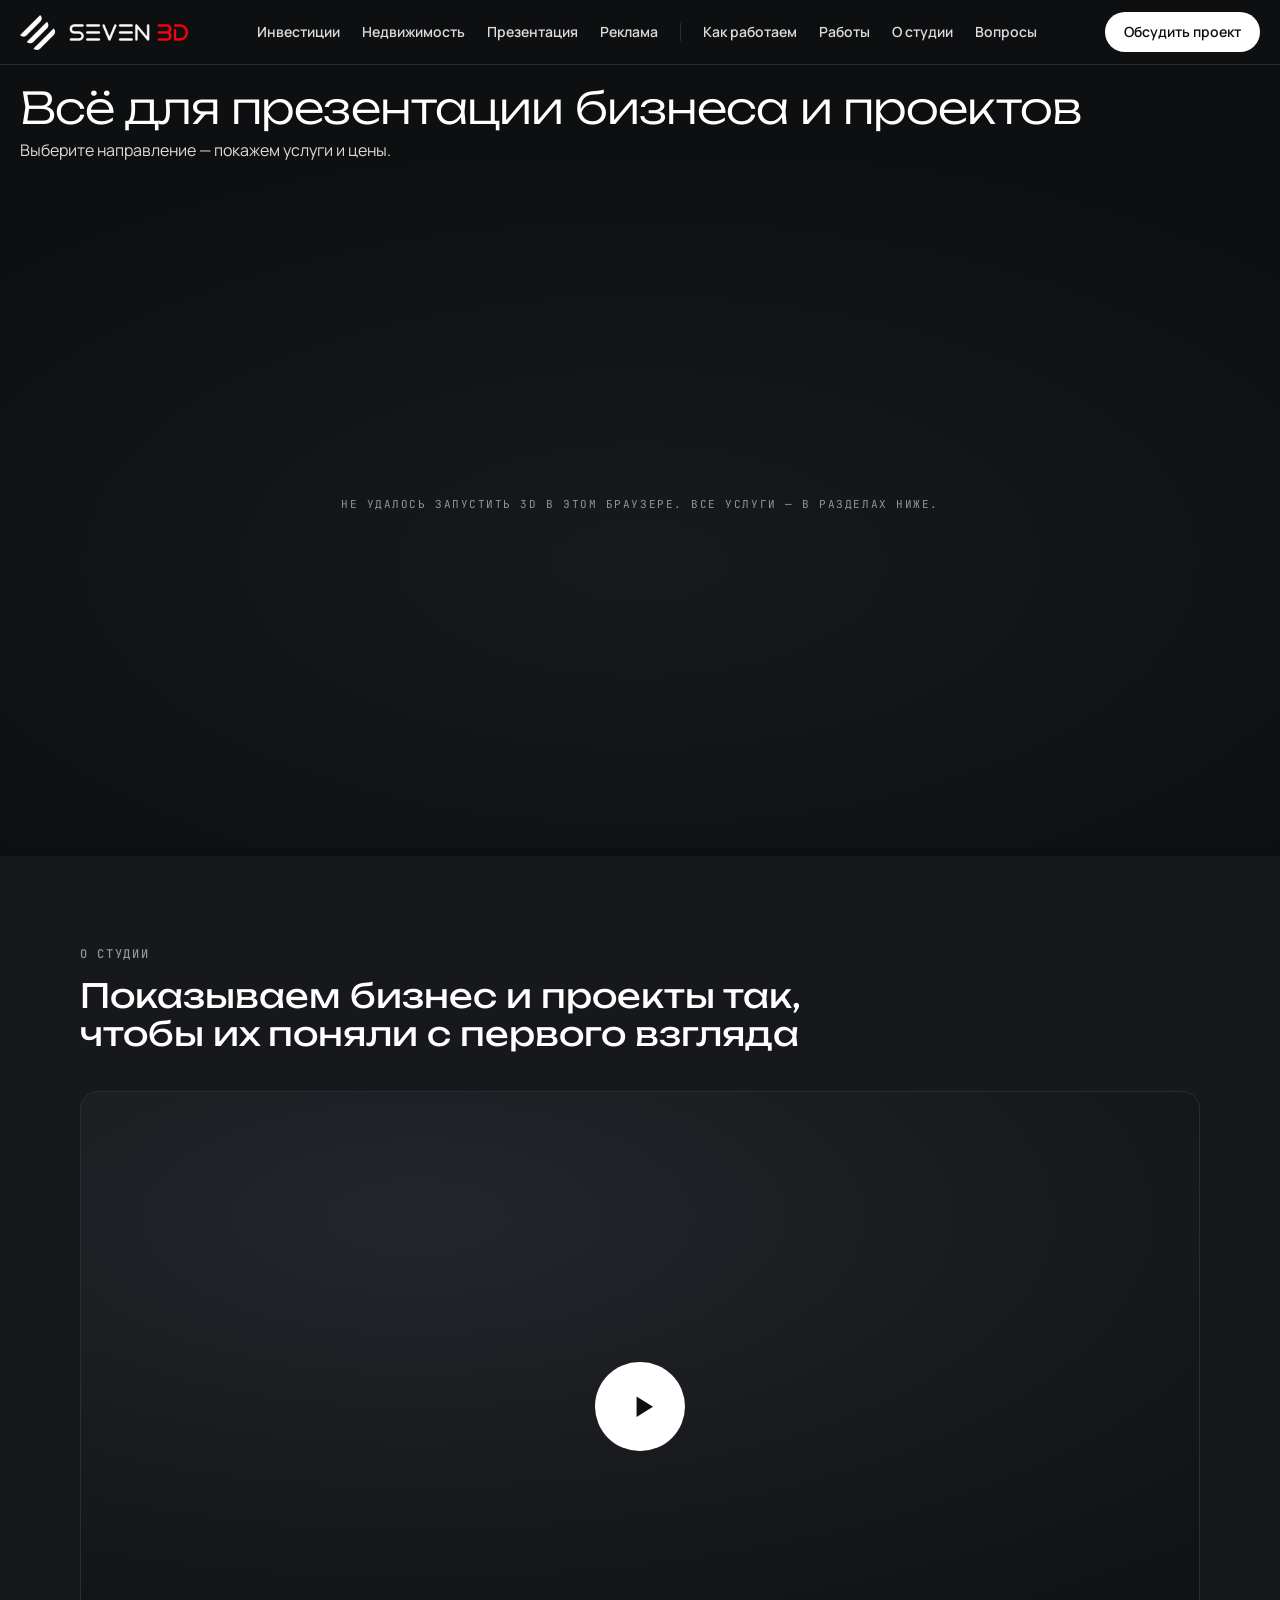
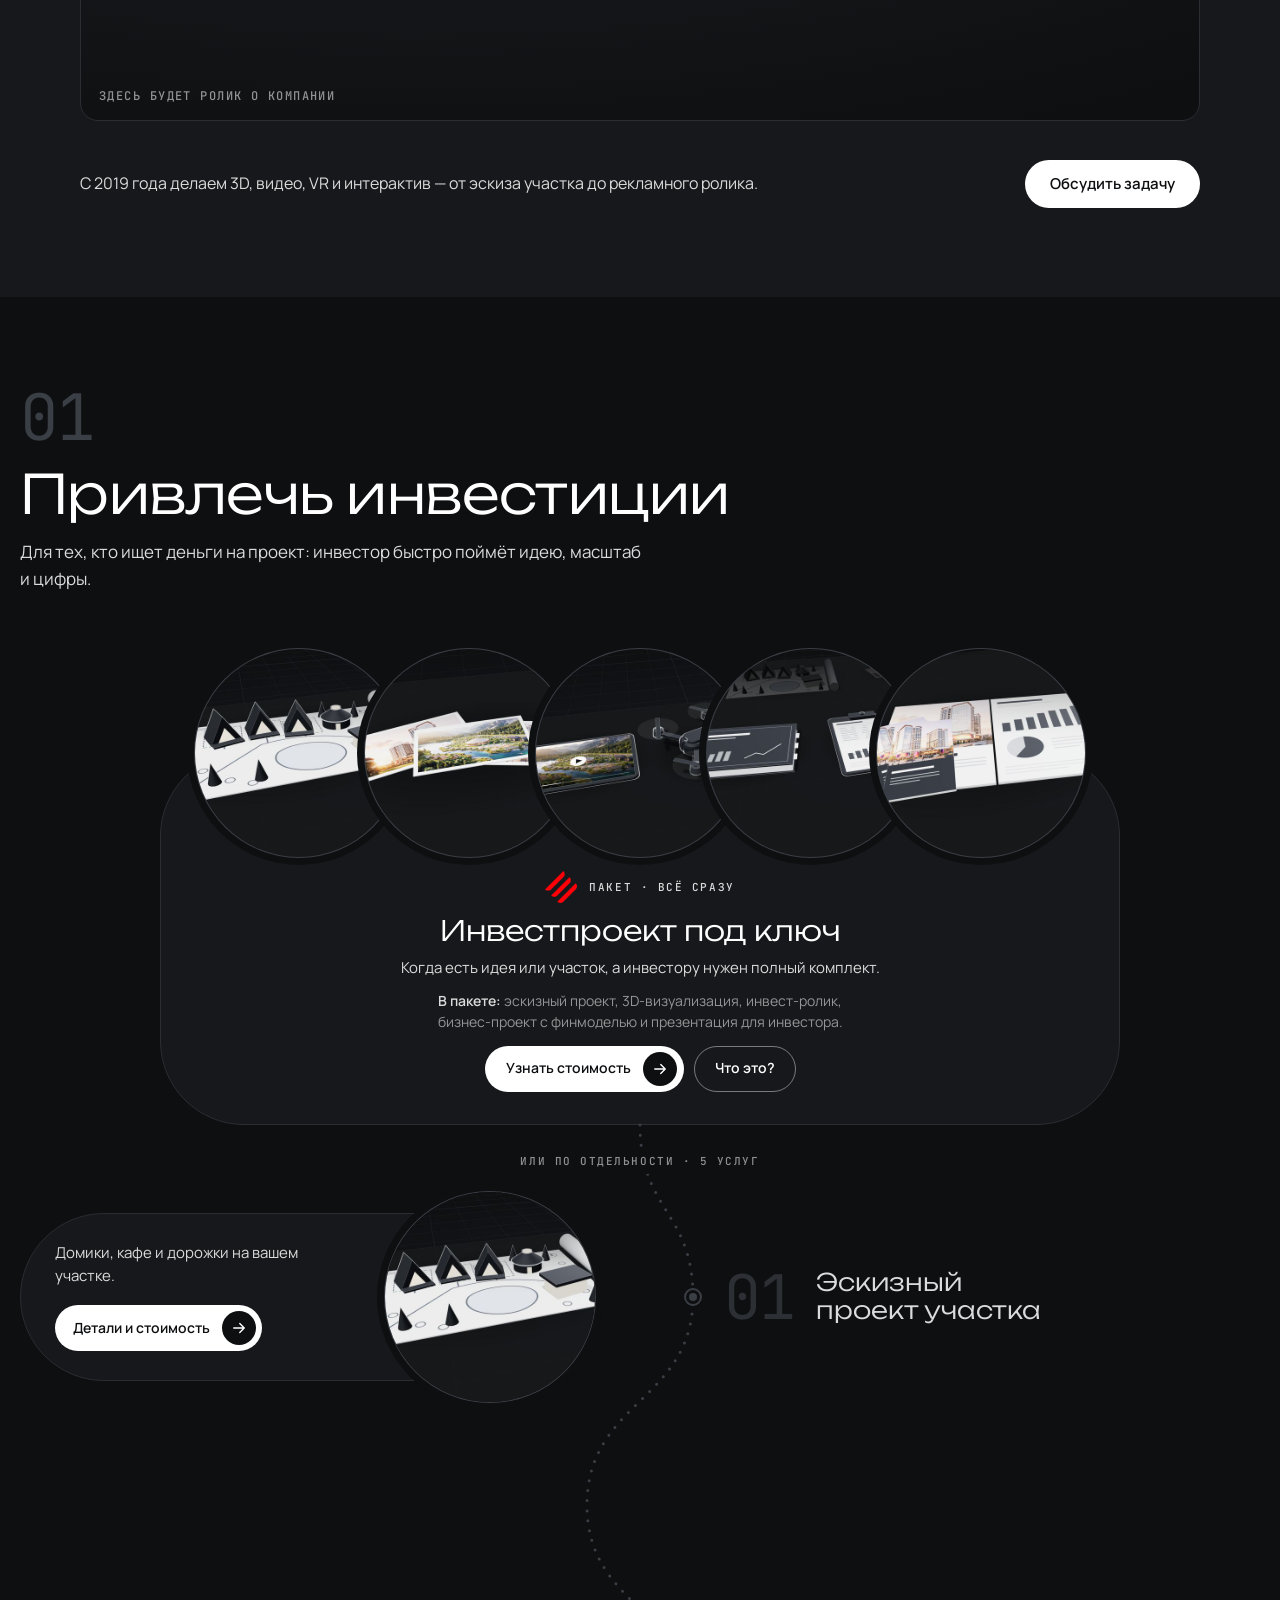
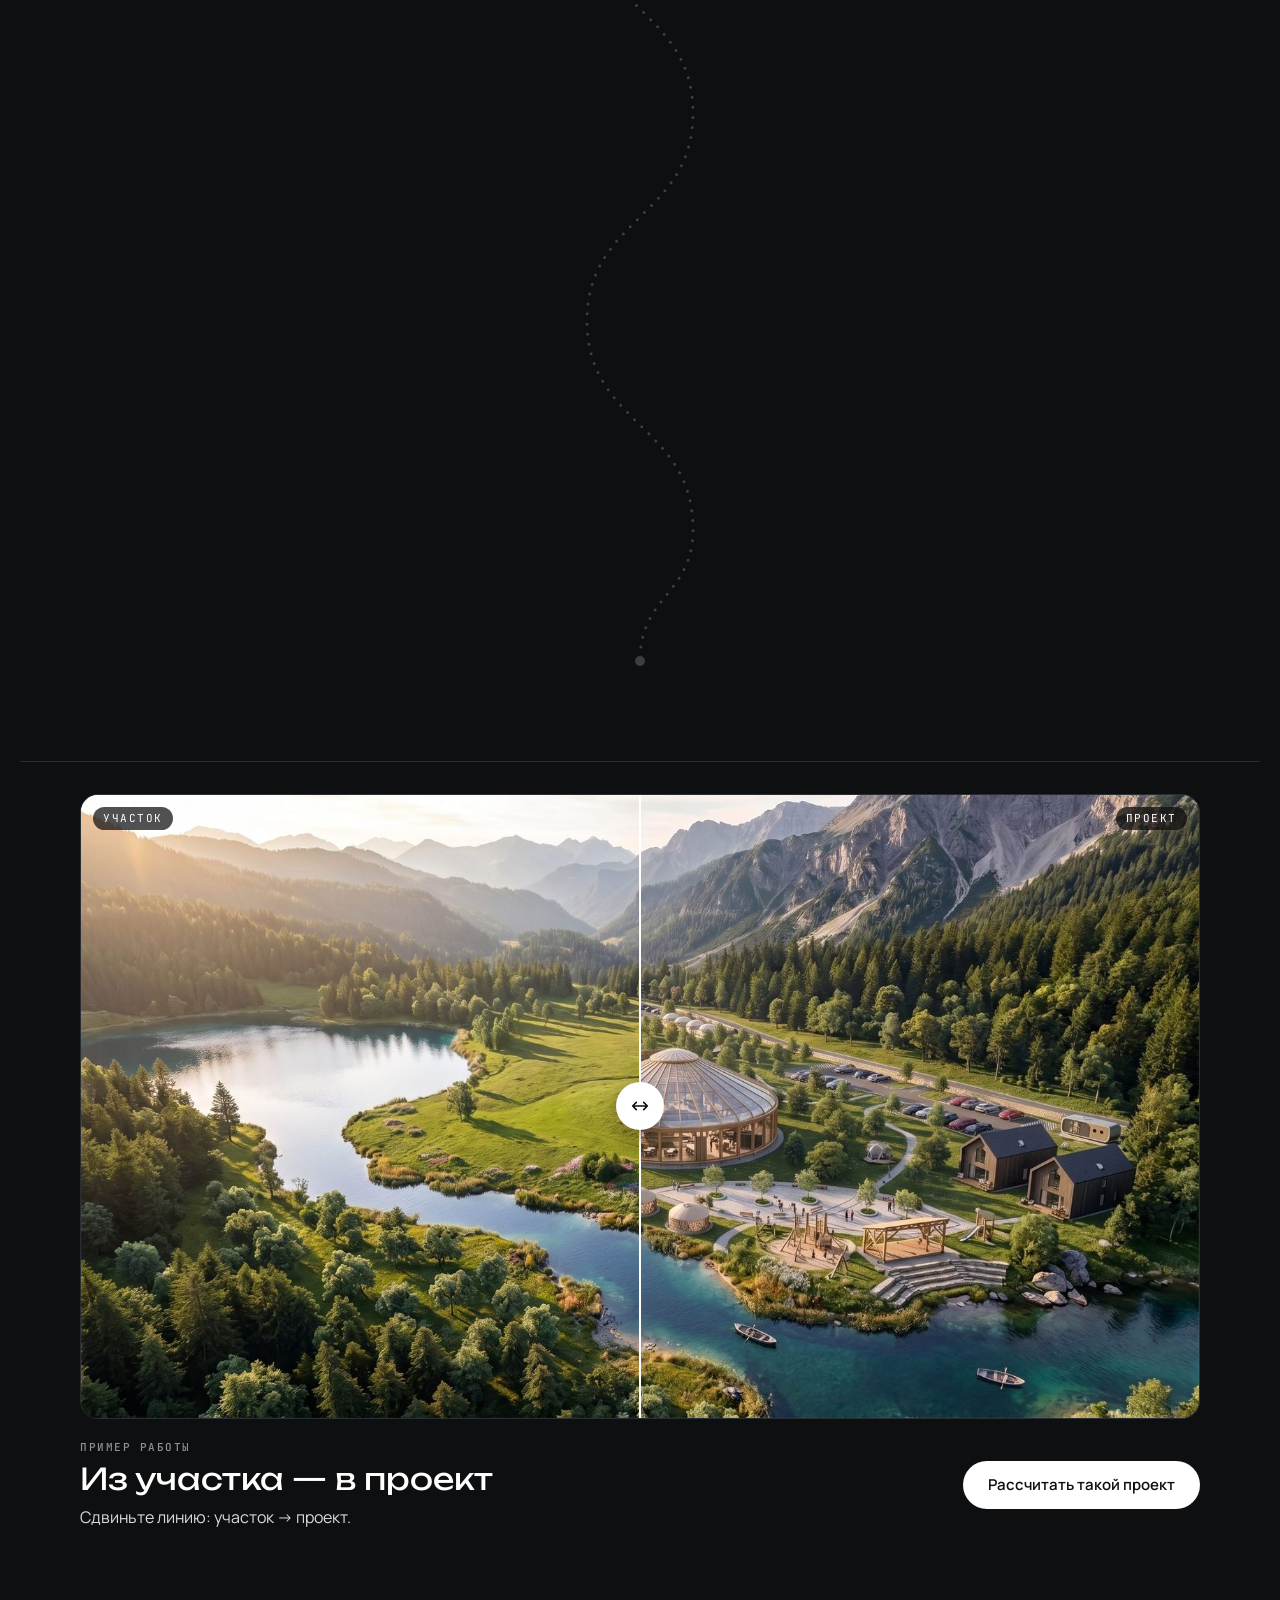
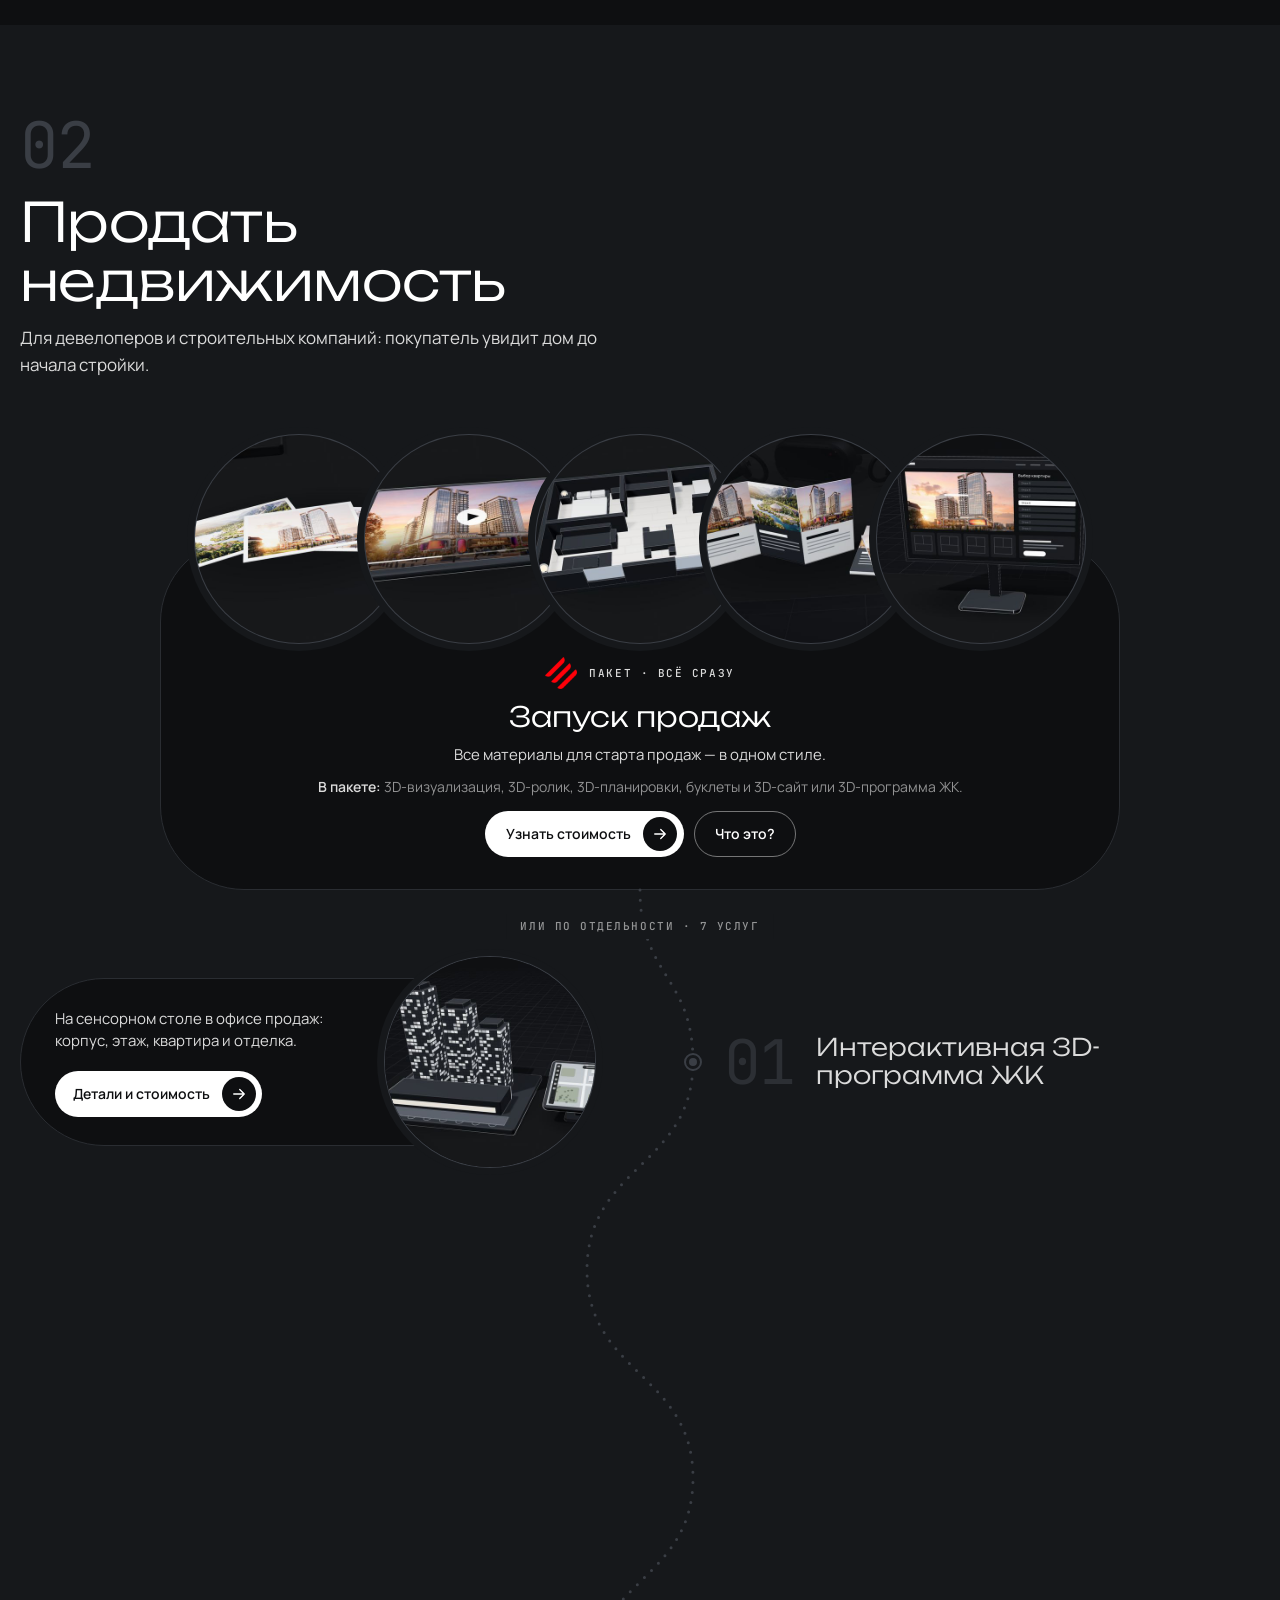
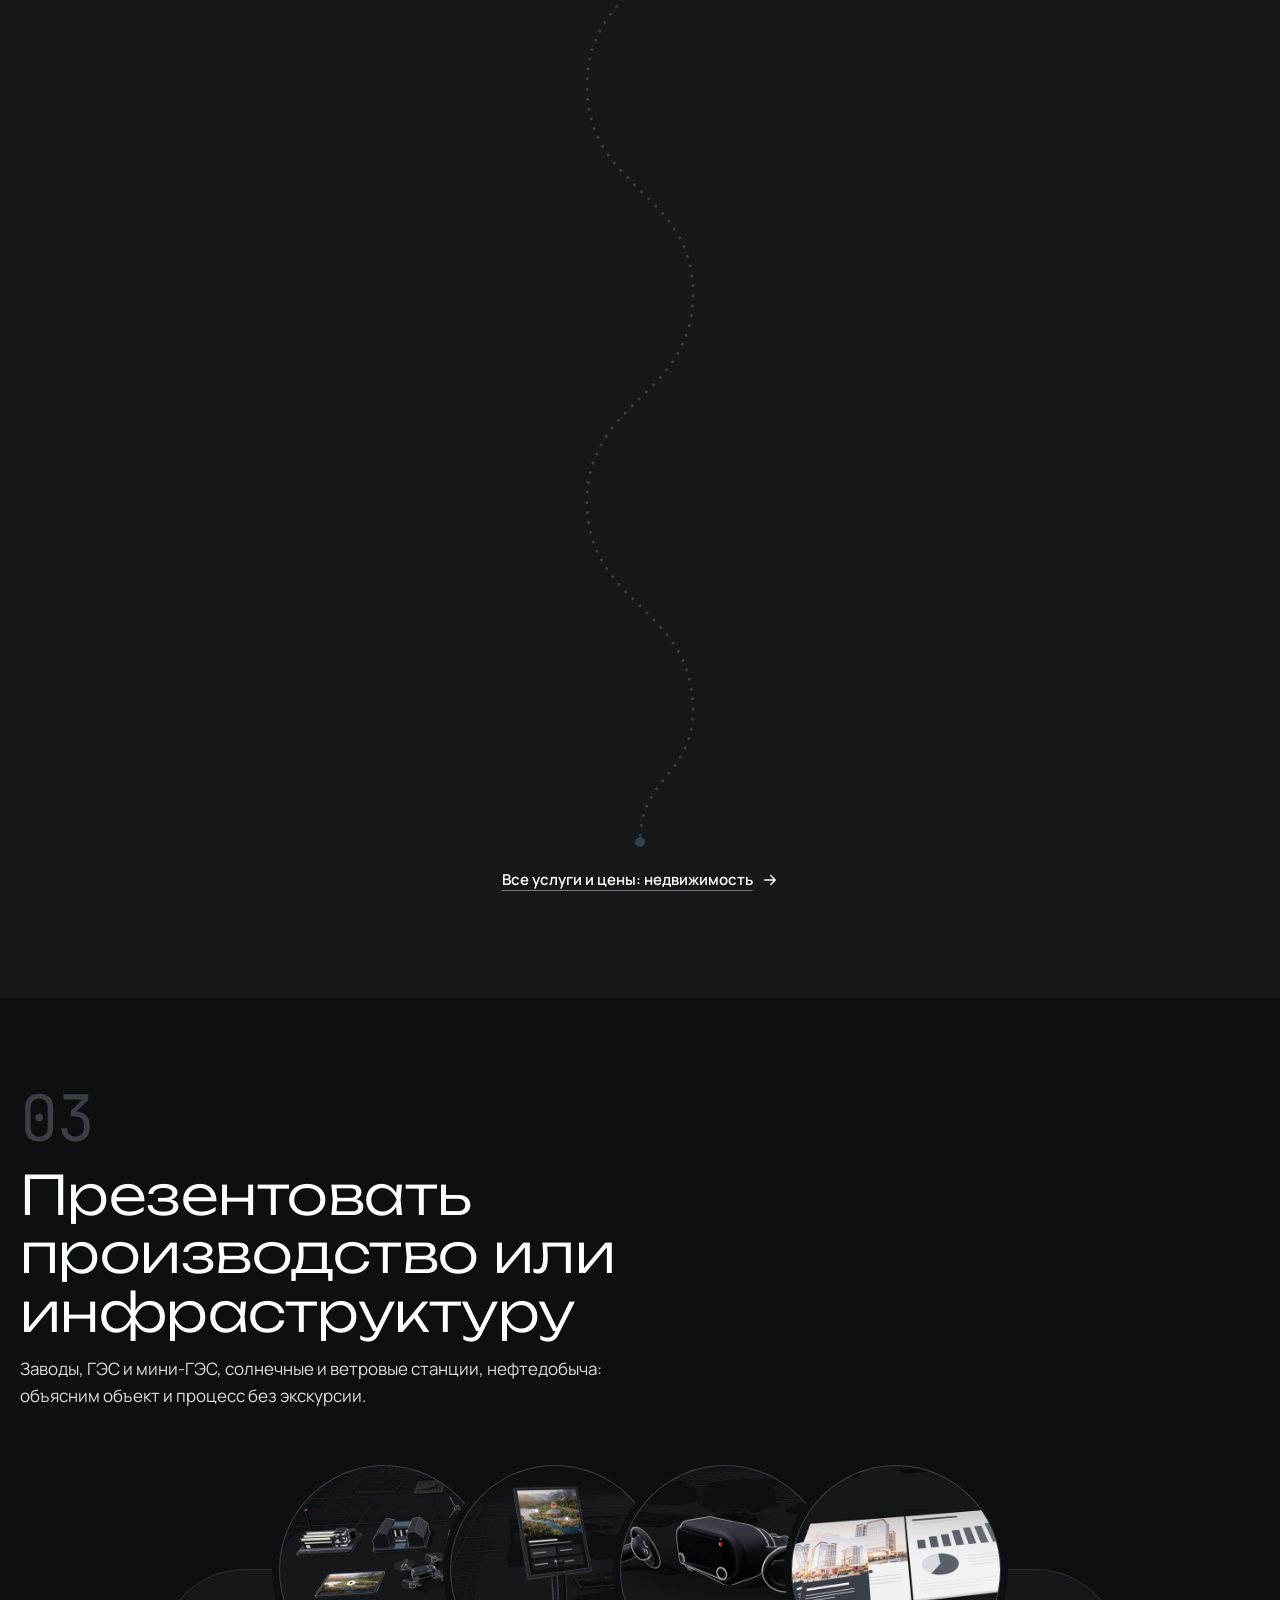
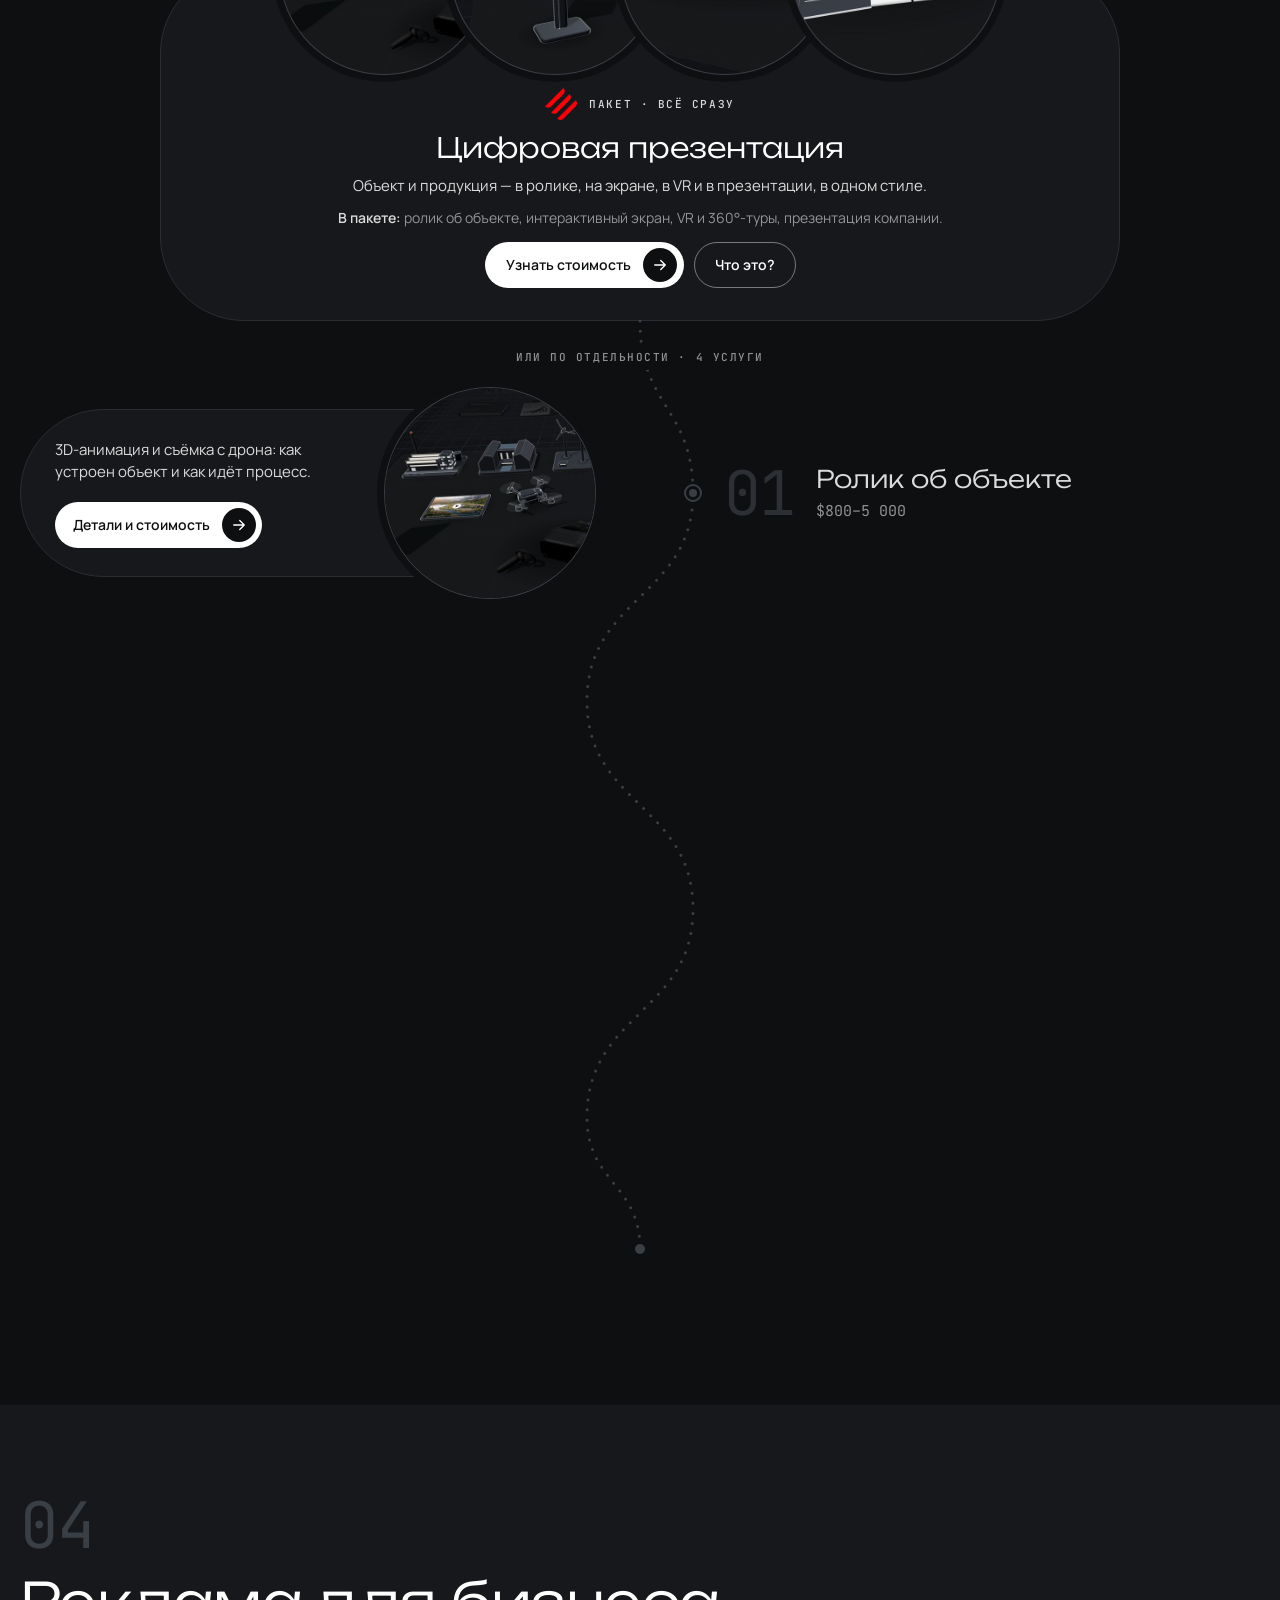
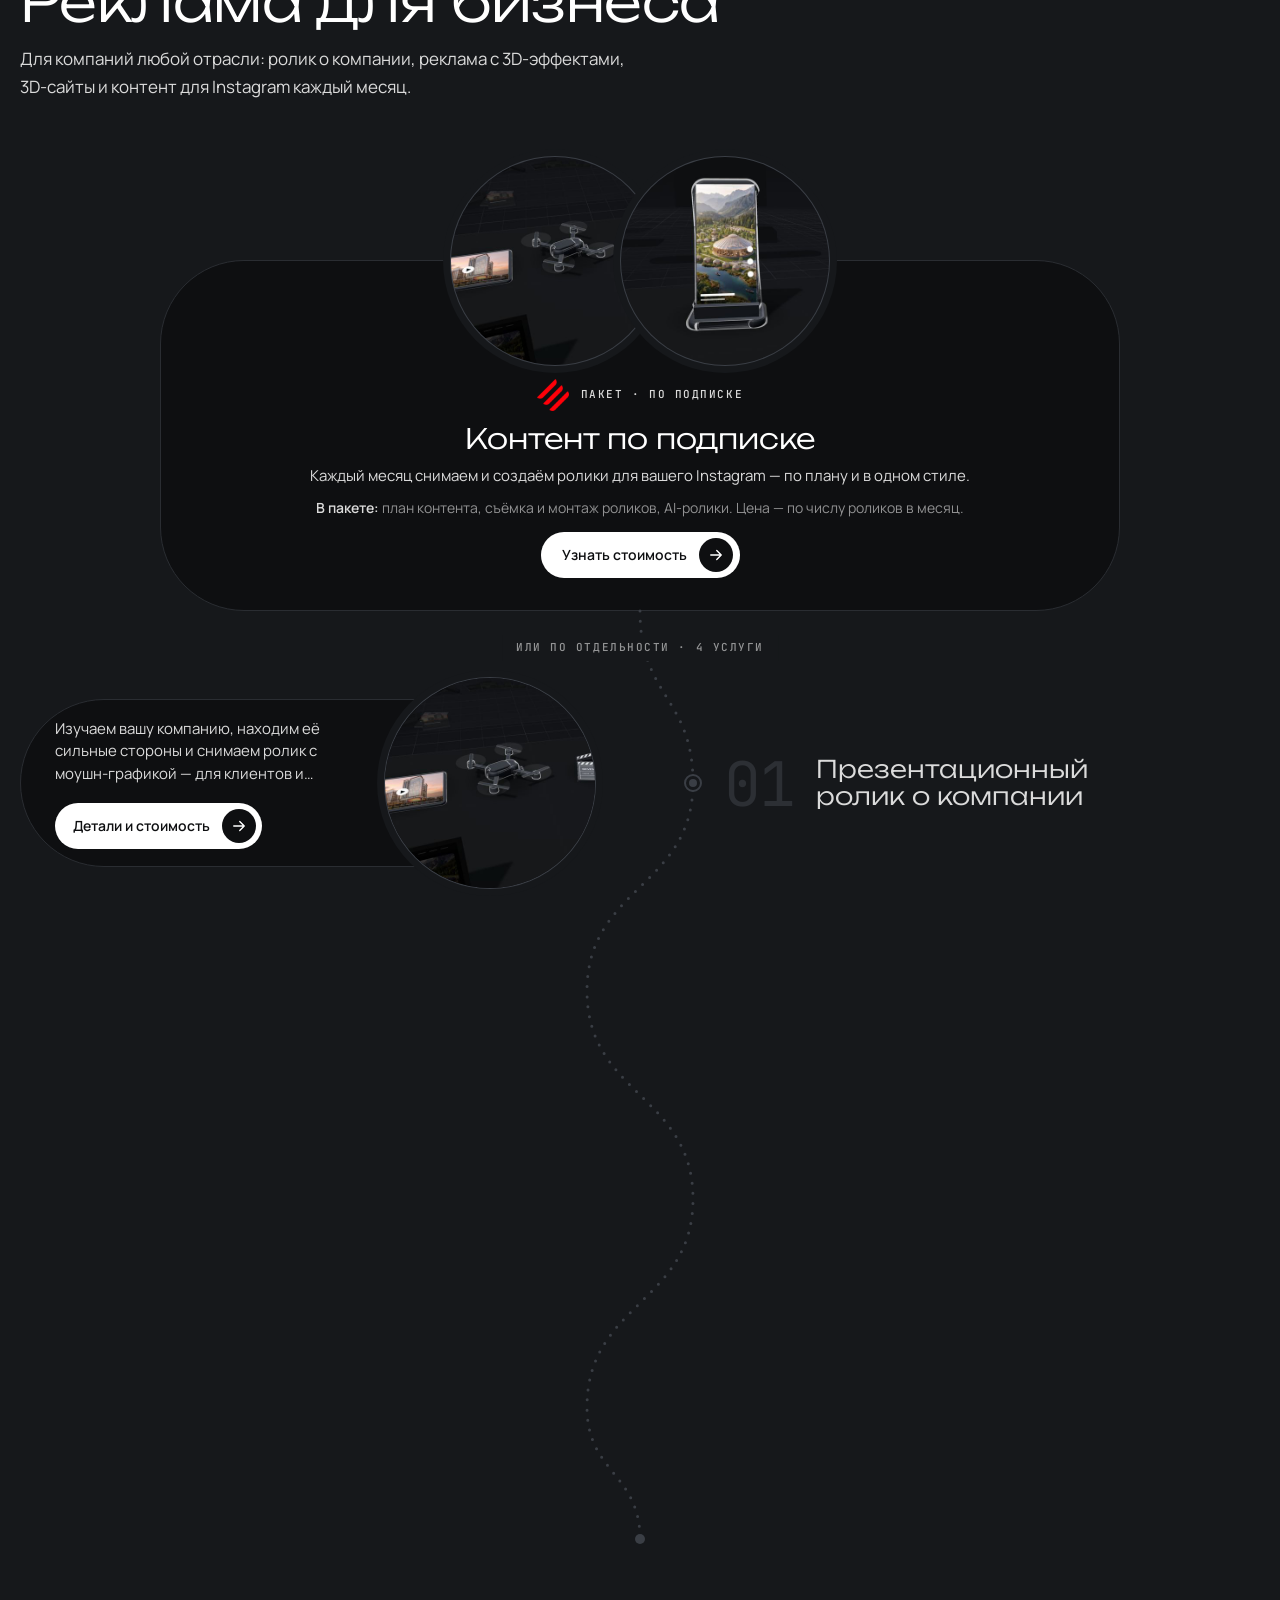
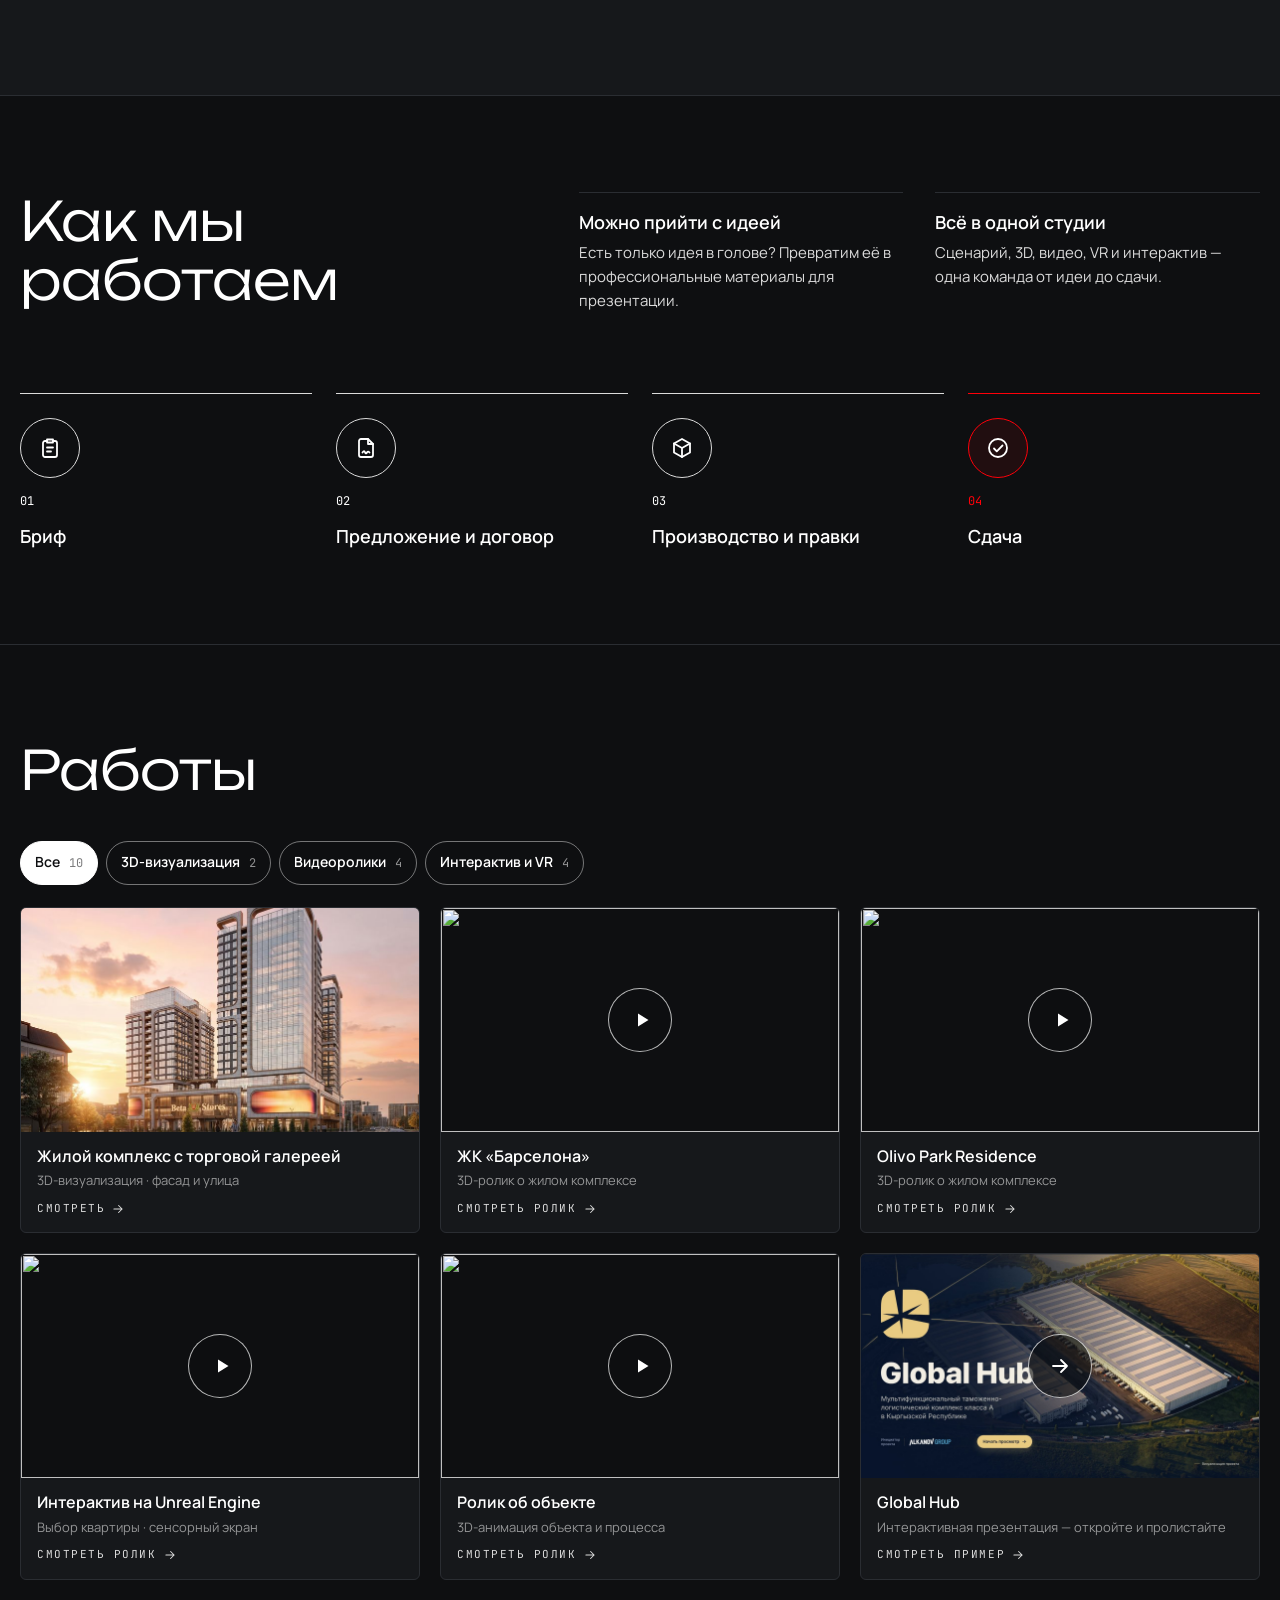
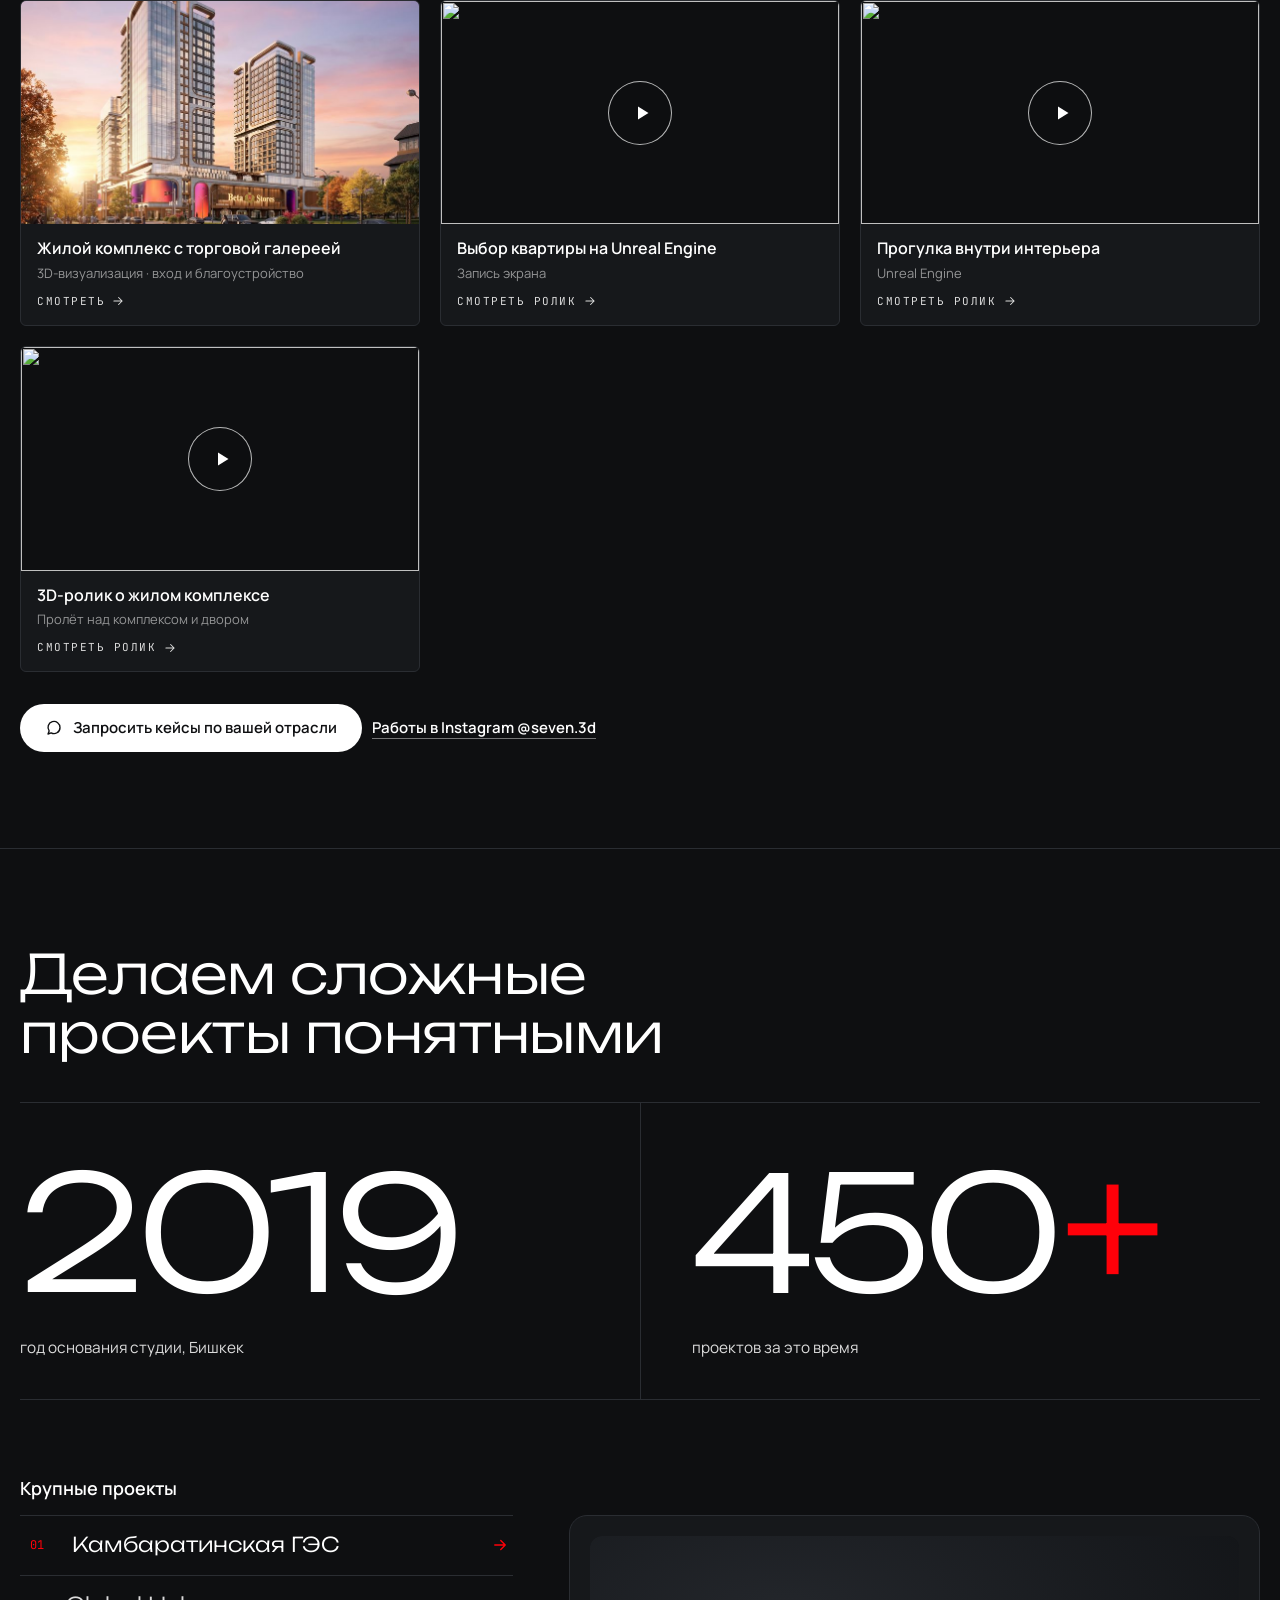
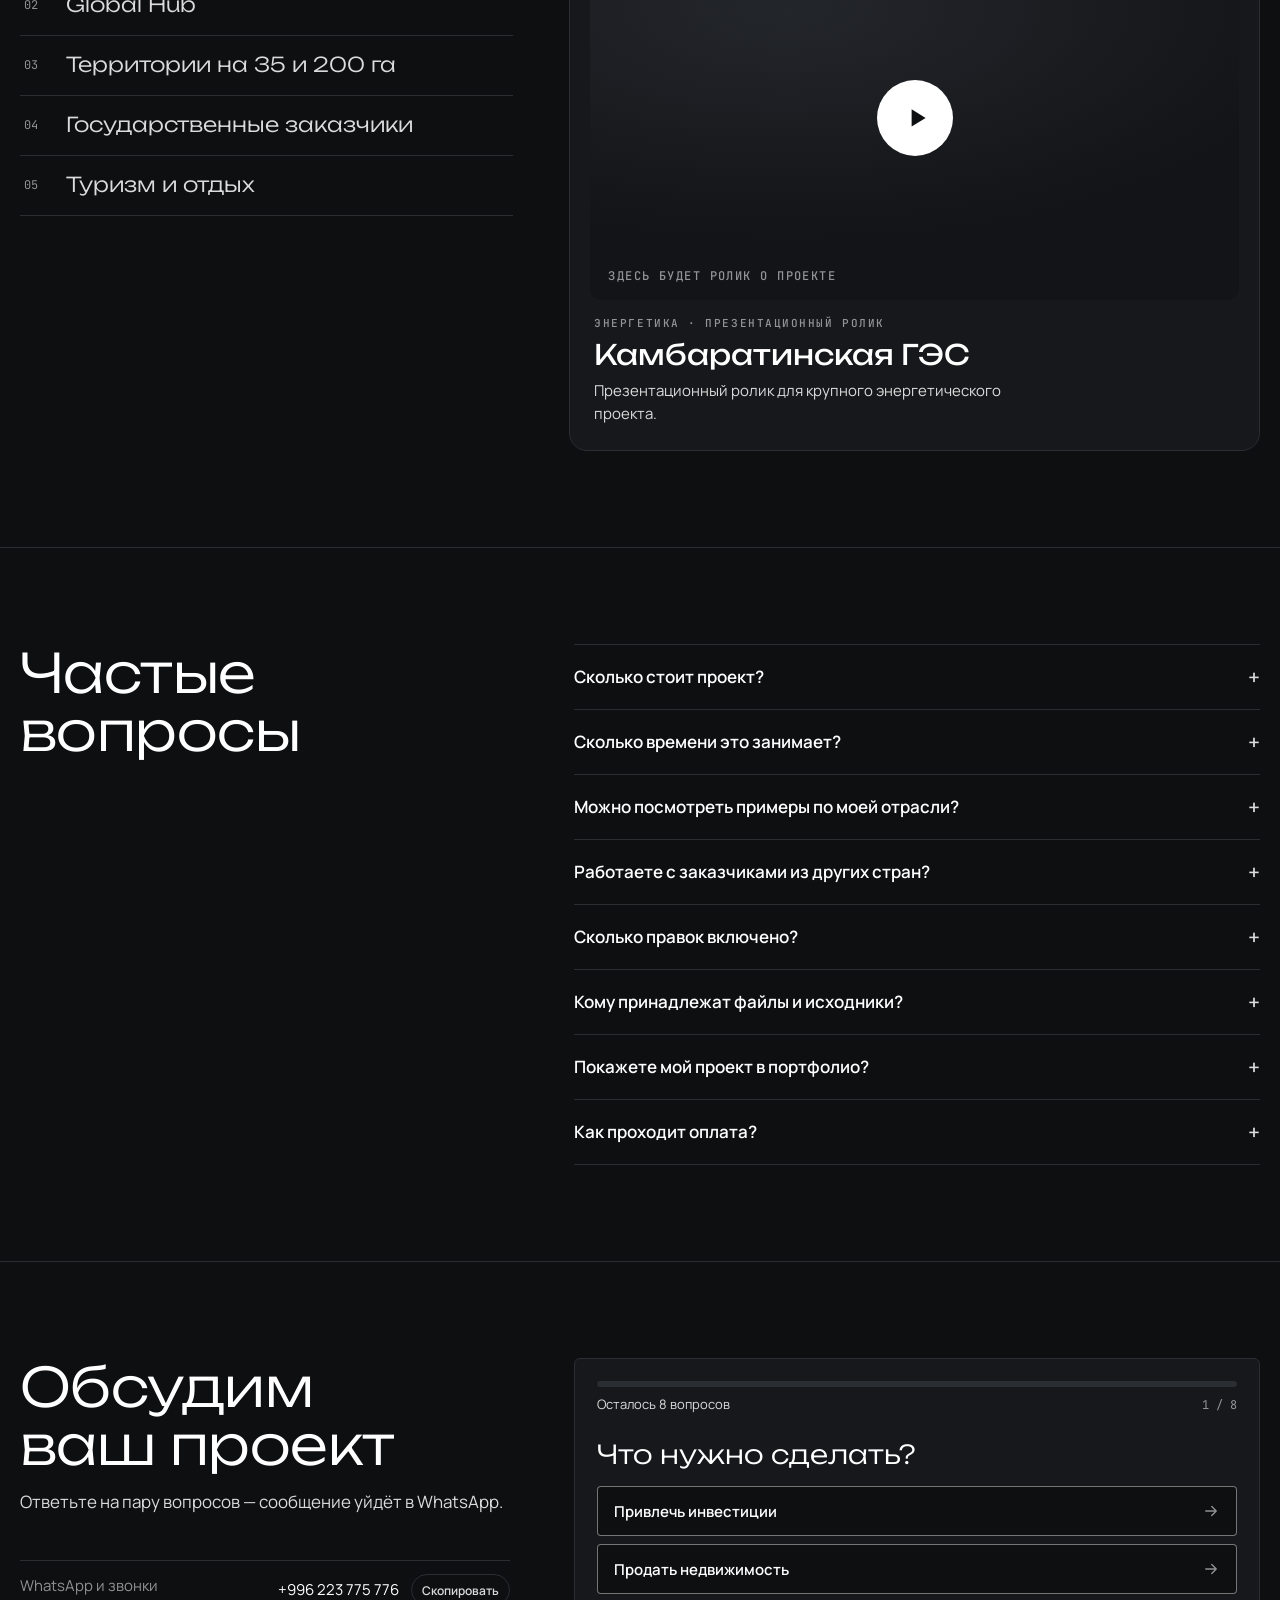
==== commit 8c72ccb1: "Сгруппировать карту страницы и убрать полосу под шапкой Шкала слева теперь показывает структуру глав" ====
--- a/index.html
+++ b/index.html
@@ -10,6 +10,10 @@
 <meta property="og:type" content="website">
 <meta property="og:locale" content="ru_RU">
 <meta property="og:title" content="3D-визуализация, видео и VR в Бишкеке — SEVEN 3D">
+<meta property="og:image" content="https://seven3d.kg/assets/img/og.jpg">
+<meta property="og:image:width" content="1200">
+<meta property="og:image:height" content="630">
+<meta name="twitter:card" content="summary_large_image">
 <meta property="og:description" content="SEVEN 3D — студия презентаций в Бишкеке с 2019 года, более 450 проектов: 3D-визуализация, инвест-ролики, VR и интерактив для бизнеса и девелоперов.">
 <meta name="theme-color" content="#0e0f11">
 <link rel="icon" type="image/png" href="assets/img/sign-white.png">
@@ -43,7 +47,6 @@
 <button class="burger" type="button" aria-label="Меню" aria-expanded="false" aria-controls="menu"><svg class="ico" viewBox="0 0 24 24" aria-hidden="true"><path class="b-open" d="M4 7h16M4 12h16M4 17h16"></path><path class="b-close" d="M6 6l12 12M18 6L6 18"></path></svg></button>
 </div>
 </div>
-<div class="top-prog" aria-hidden="true"><i></i></div>
 <nav class="menu" id="menu" aria-label="Меню" hidden>
 <div class="wrap">
 <p class="menu-h">На этой странице</p>
--- a/assets/site.css
+++ b/assets/site.css
@@ -1223,8 +1223,6 @@
 /* у секций уже есть scroll-margin под закреплённую полосу; якоря секций целей — на высоту шапки */
 [data-page="home"] .anc{top:-66px}
 .top[data-top]{position:sticky;top:0}
-.top-prog{position:absolute;left:0;right:0;bottom:-1px;height:2px;background:var(--steel);pointer-events:none}
-.top-prog i{display:block;height:100%;background:var(--white);transform:scaleX(0);transform-origin:0 50%;will-change:transform}
 .logo-sign{display:none}
 .logo img.logo-sign{width:28px;height:28px}
 .top[data-top] .nav{align-items:center;gap:22px;font-size:14px}
@@ -1654,3 +1652,34 @@
 .tl.is-anim .tl-step:not(.is-shown) .tl-img{transform:scale(.86)}
 .tl.is-anim .tl-step:not(.is-shown) .tl-body .txt,.tl.is-anim .tl-step:not(.is-shown) .tl-btn{opacity:0;transform:translateY(10px)}
 .tl.is-anim .tl-end:not(.is-shown){opacity:0}
+
+/* ===== Карта страницы слева (главная, широкие экраны) =====
+   Три группы: 4 направления (.rail-main) · справочные разделы (.rail-minor) · заявка (.rail-cta, красная точка).
+   Текущий раздел — красный кружок, соседние плавно уменьшаются с расстоянием; линия заполняется по мере прокрутки.
+   Название всплывает при входе в раздел (is-new) и при наведении; на больших мониторах (is-roomy) названия
+   направлений и заявки видны всегда. Блок создаёт скрипт; --x (центр линии) и --s (0…1, близость кружка
+   к текущему месту) тоже ставит скрипт. --b — размер кружка вдали, --g — насколько он растёт рядом. */
+.rail{position:fixed;z-index:15;left:var(--x,24px);top:calc(50% + 32px);width:0;height:min(620px,calc(100vh - 190px));font-family:var(--sans);opacity:0;visibility:hidden;transform:translateY(-50%);transition:opacity .4s,visibility 0s .4s}
+.rail.is-fit.is-on{opacity:1;visibility:visible;transition:opacity .4s}
+.rail-line{position:absolute;left:-.5px;top:0;bottom:0;width:1px;background:rgba(219,219,219,.16)}
+.rail-fill{position:absolute;inset:0;background:rgba(219,219,219,.7);transform:scaleY(0);transform-origin:50% 0;will-change:transform}
+.rail-n{--s:0;--b:10px;--g:20px;position:absolute;left:0;display:block;width:40px;height:40px;margin:-20px 0 0 -20px;color:var(--white);text-decoration:none;-webkit-tap-highlight-color:transparent}
+.rail-minor{--b:6px;--g:14px}
+.rail-cta{--b:10px;--g:16px}
+.rail-n b{position:absolute;left:50%;top:50%;width:calc(var(--b) + var(--g) * var(--s));height:calc(var(--b) + var(--g) * var(--s));box-sizing:border-box;border:1.5px solid rgba(219,219,219,.5);border-radius:50%;background:var(--graphite);transform:translate(-50%,-50%);transition:border-color .25s,background-color .25s,box-shadow .25s}
+.rail-n.is-past b{border-color:rgba(219,219,219,.85)}
+.rail-cta b{border-color:var(--red);background:var(--red)}
+.rail-n.is-on b{border-color:var(--red);background:var(--graphite);box-shadow:0 0 0 4px rgba(255,0,9,.14)}
+.rail-n.is-on b::after{content:"";position:absolute;inset:0;margin:auto;width:40%;height:40%;border-radius:50%;background:var(--red)}
+.rail-n:hover b{border-color:var(--white)}
+.rail-n span{position:absolute;left:calc(28px + (var(--b) + var(--g) * var(--s)) / 2);top:50%;display:flex;align-items:center;gap:8px;padding:6px 11px;border:1px solid var(--steel);border-radius:9999px;background:rgba(14,15,17,.92);color:var(--light-grey);font:500 11px/1.2 var(--mono);letter-spacing:.1em;text-transform:uppercase;white-space:nowrap;opacity:0;transform:translate(-4px,-50%);pointer-events:none;transition:opacity .25s,transform .25s}
+.rail-n span em{font-style:normal;color:var(--white)}
+.rail-n.is-on span{color:var(--white)}
+.rail-n.is-on span em,.rail-cta span em{color:var(--red)}
+.rail:hover .rail-n span,.rail.is-new .rail-n.is-on span{opacity:1;transform:translate(0,-50%)}
+/* большой монитор: подписи направлений и заявки всегда на виду — простым текстом, без плашки */
+.rail.is-roomy .rail-n span{padding:0;border-color:transparent;background:none}
+.rail.is-roomy .rail-main span,.rail.is-roomy .rail-cta span{opacity:1;transform:translate(0,-50%);color:var(--dim)}
+.rail.is-roomy .rail-n.is-on span{color:var(--white)}
+@media (max-width:999px){.rail{display:none}}
+@media (prefers-reduced-motion:reduce){.rail,.rail-n b,.rail-n span{transition:none}}
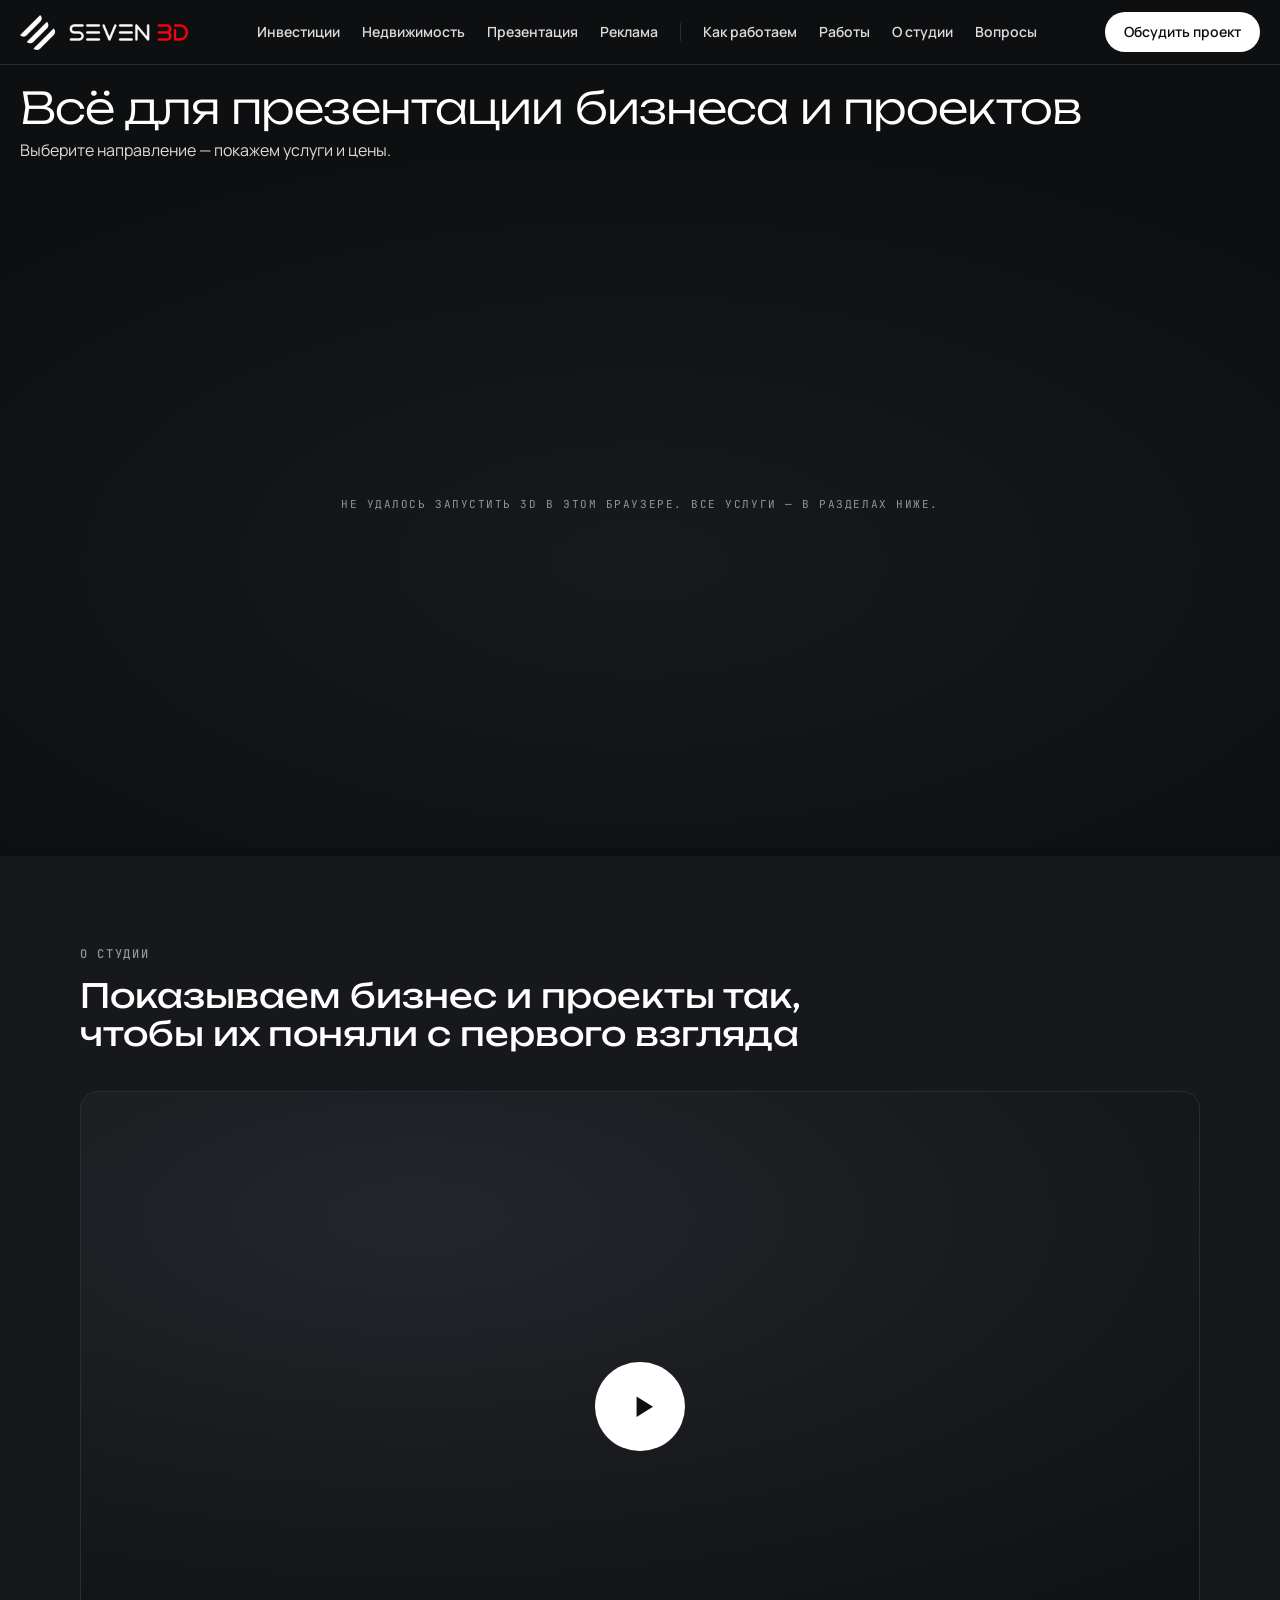
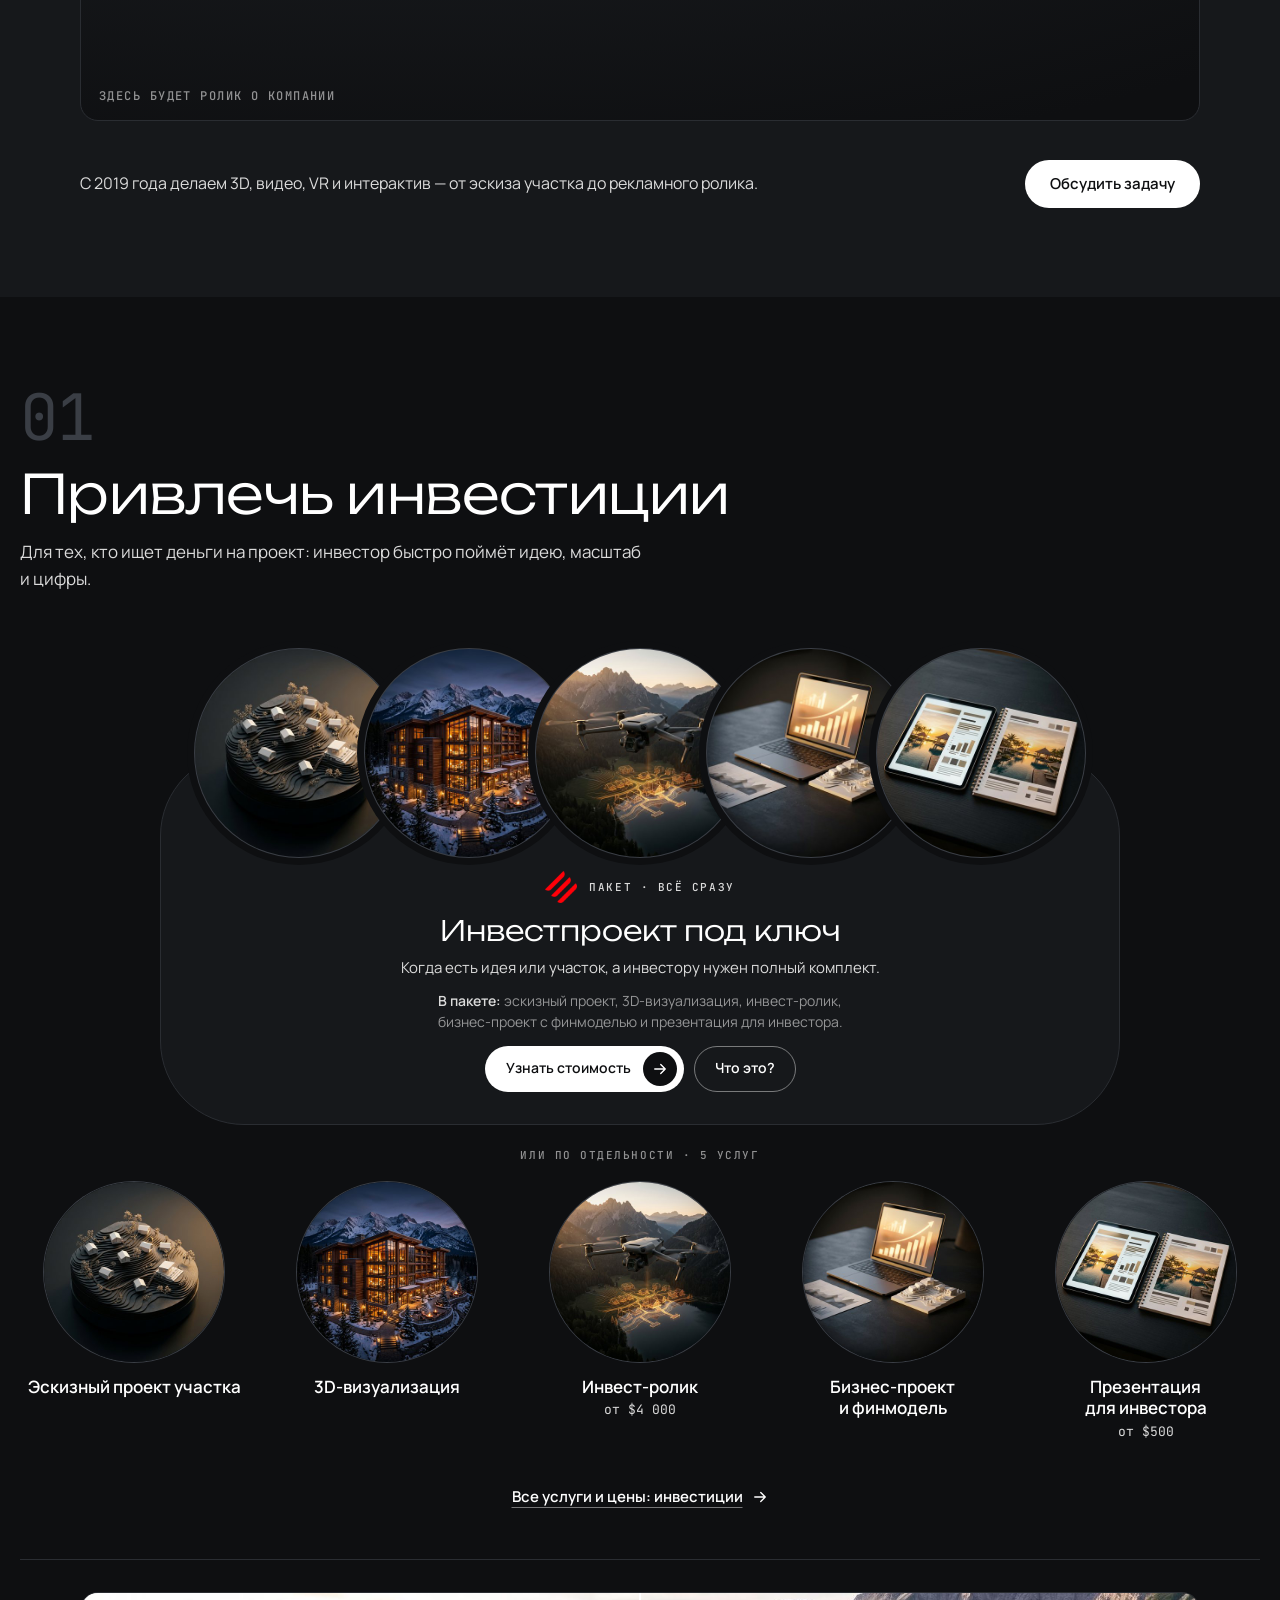
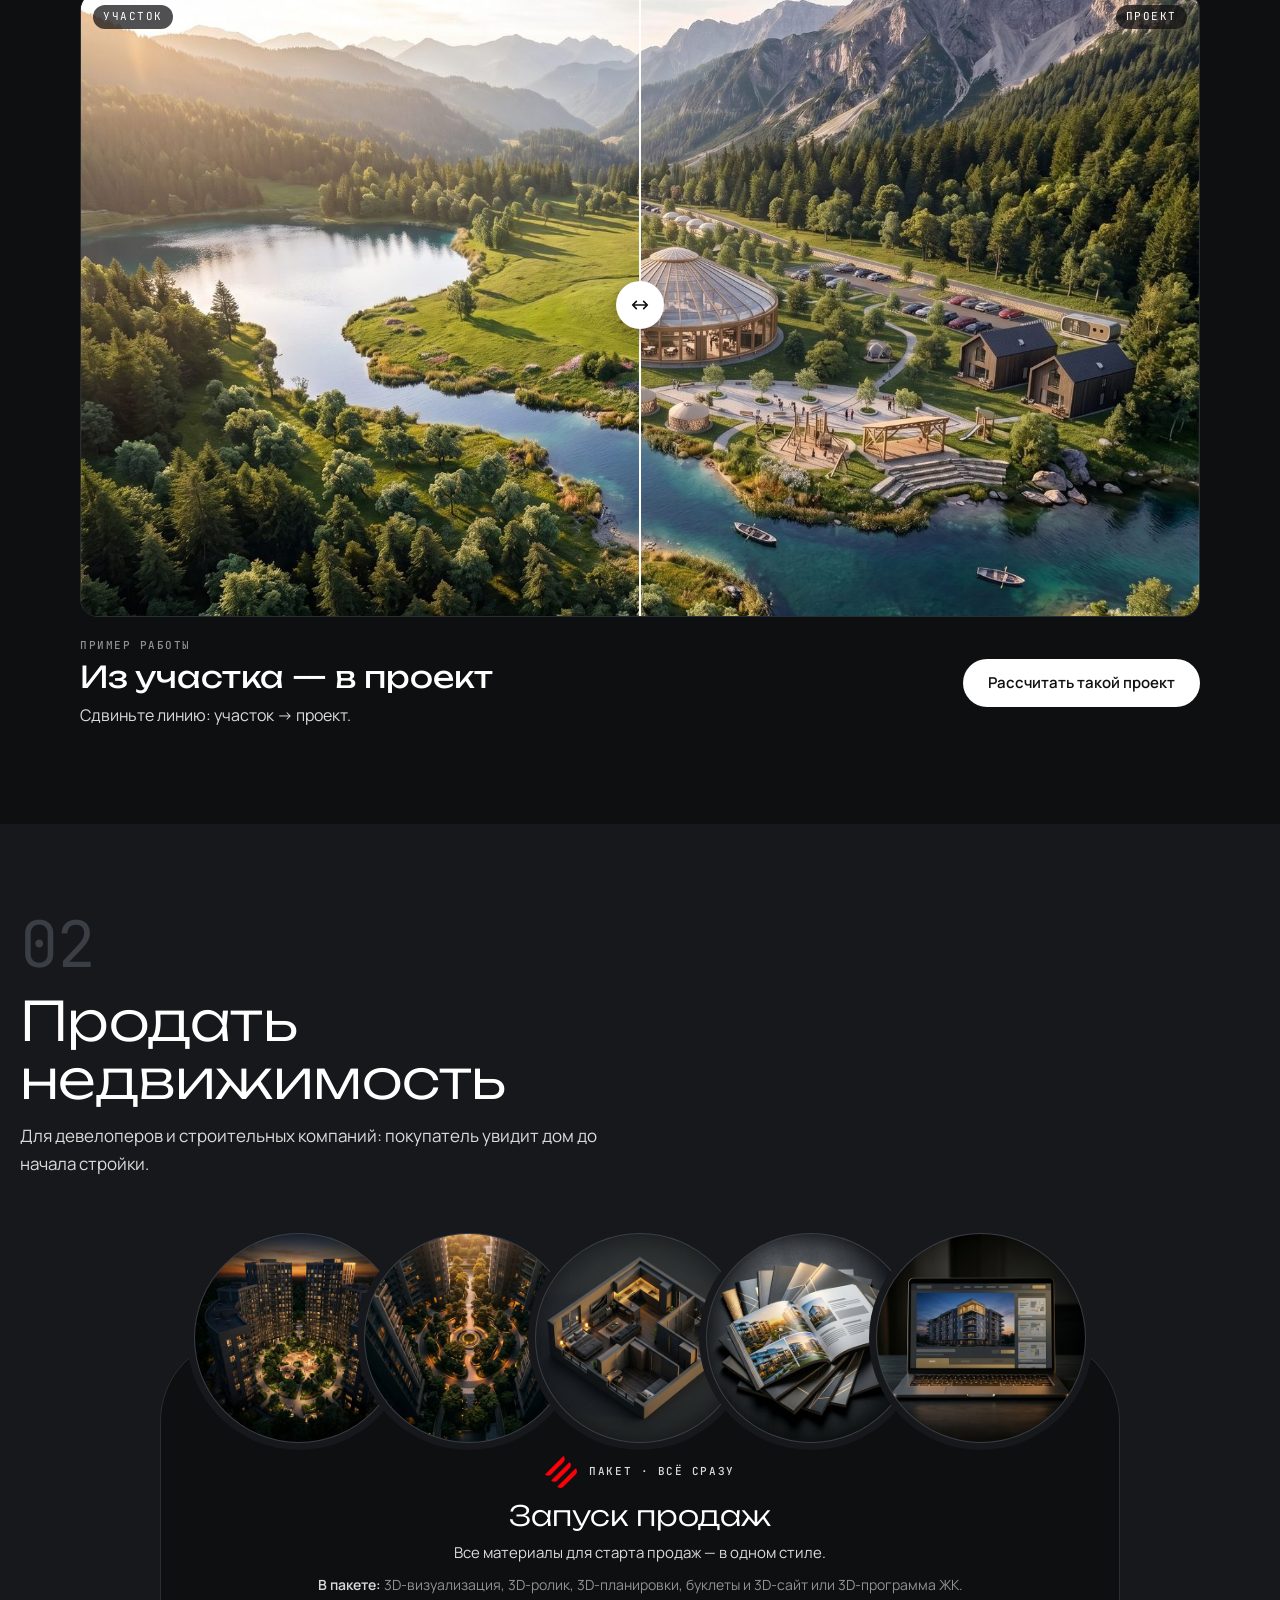
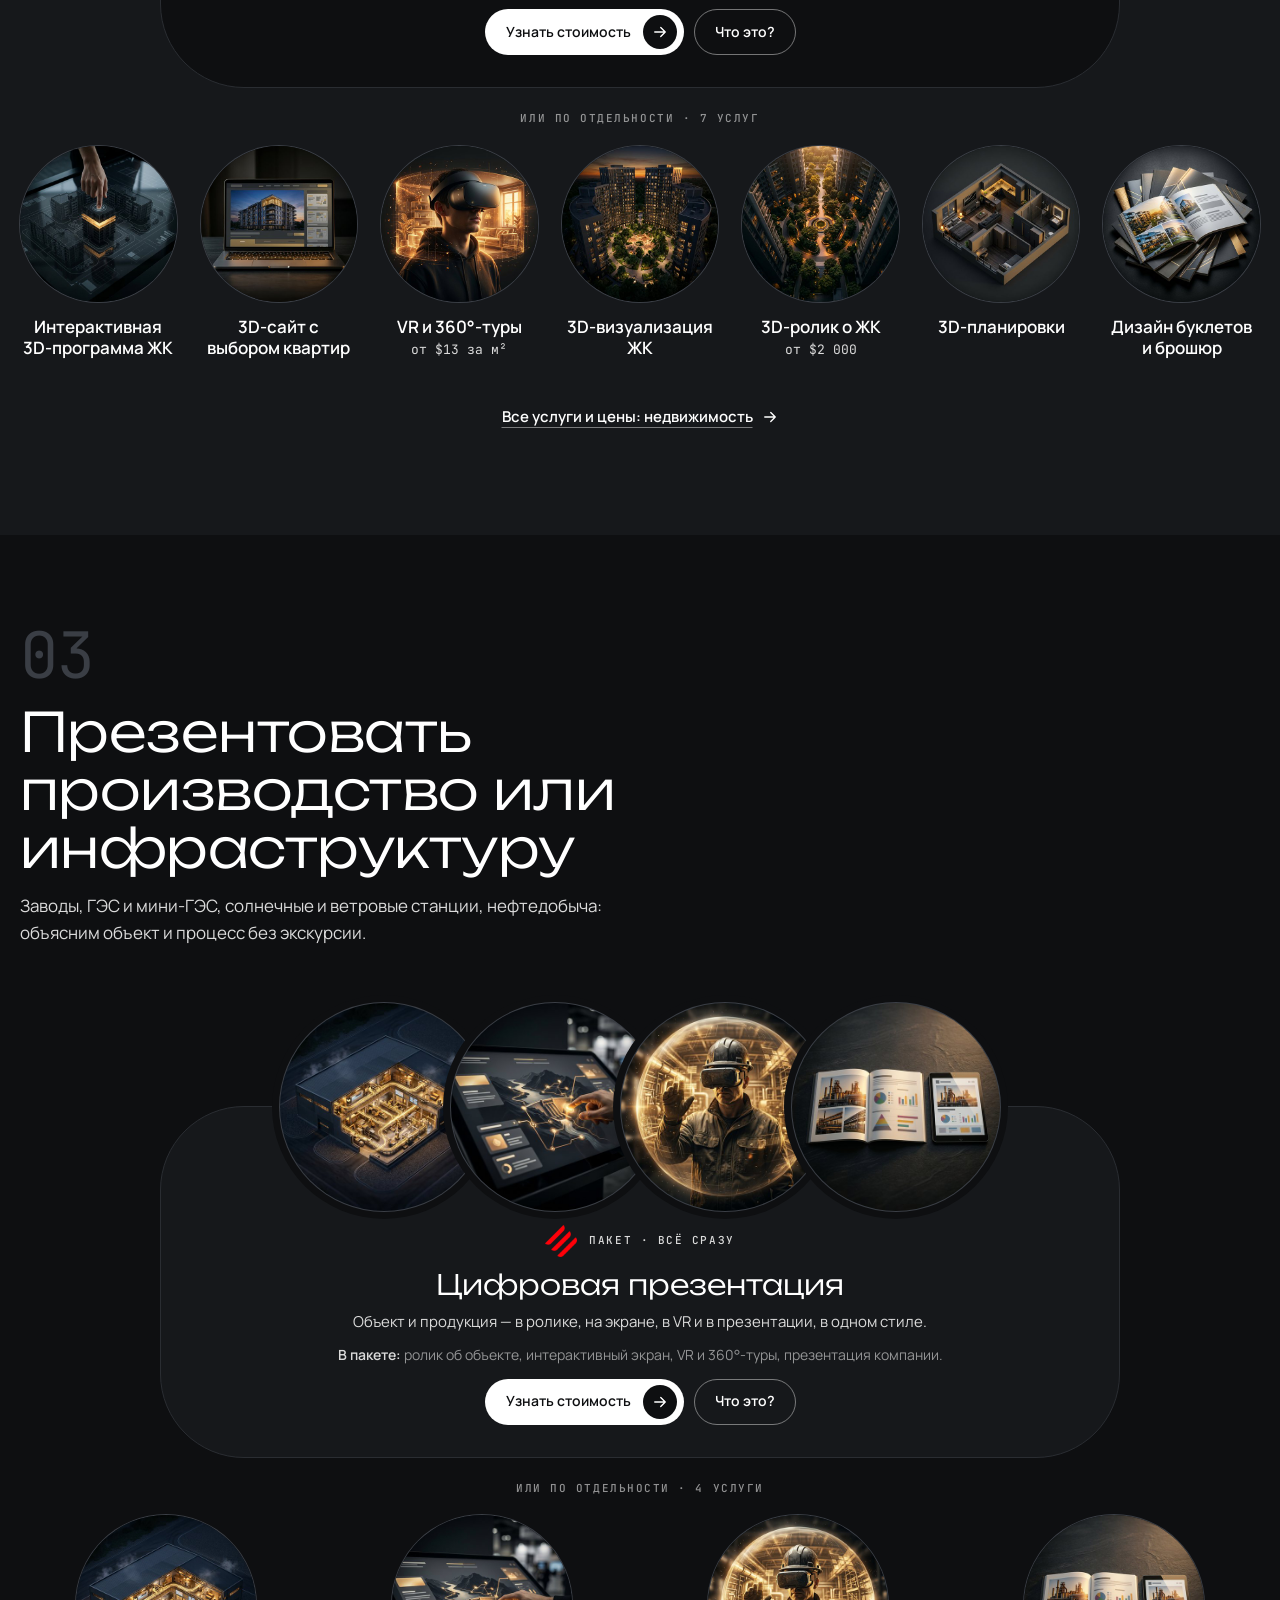
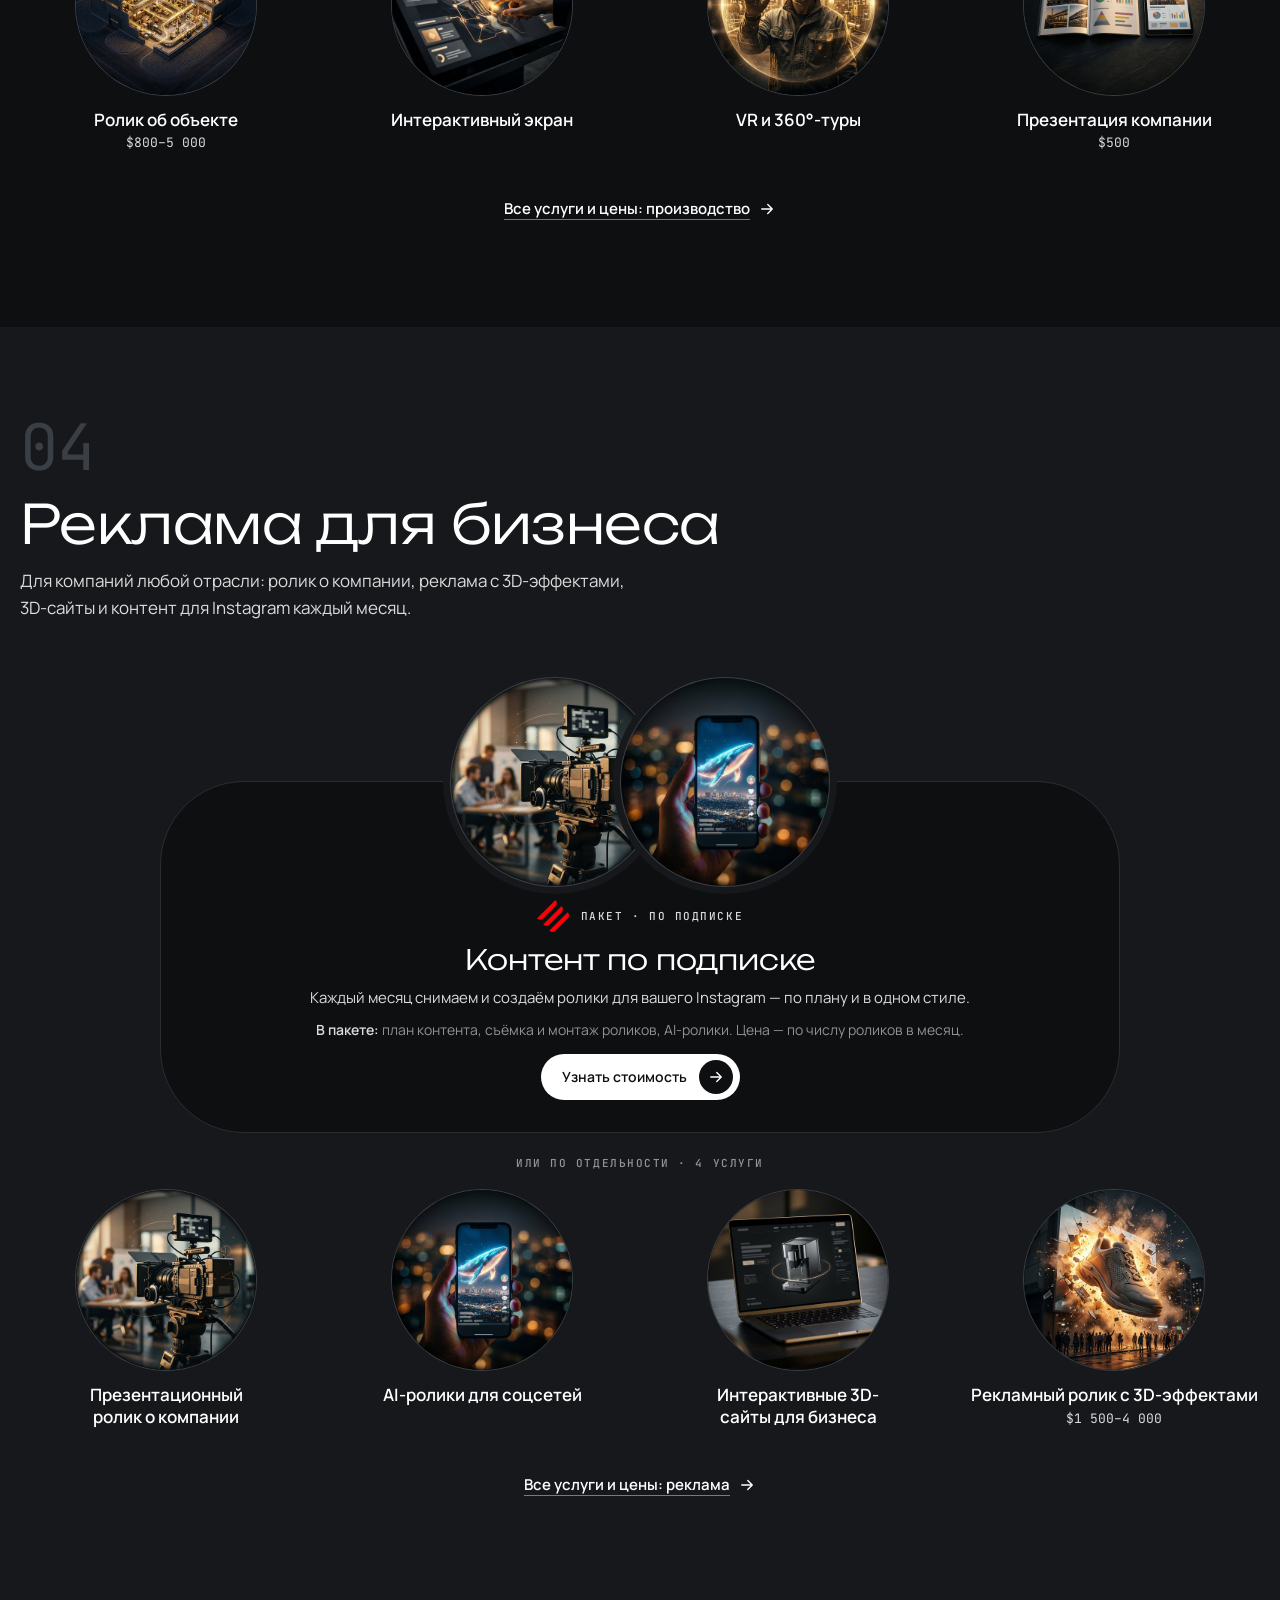
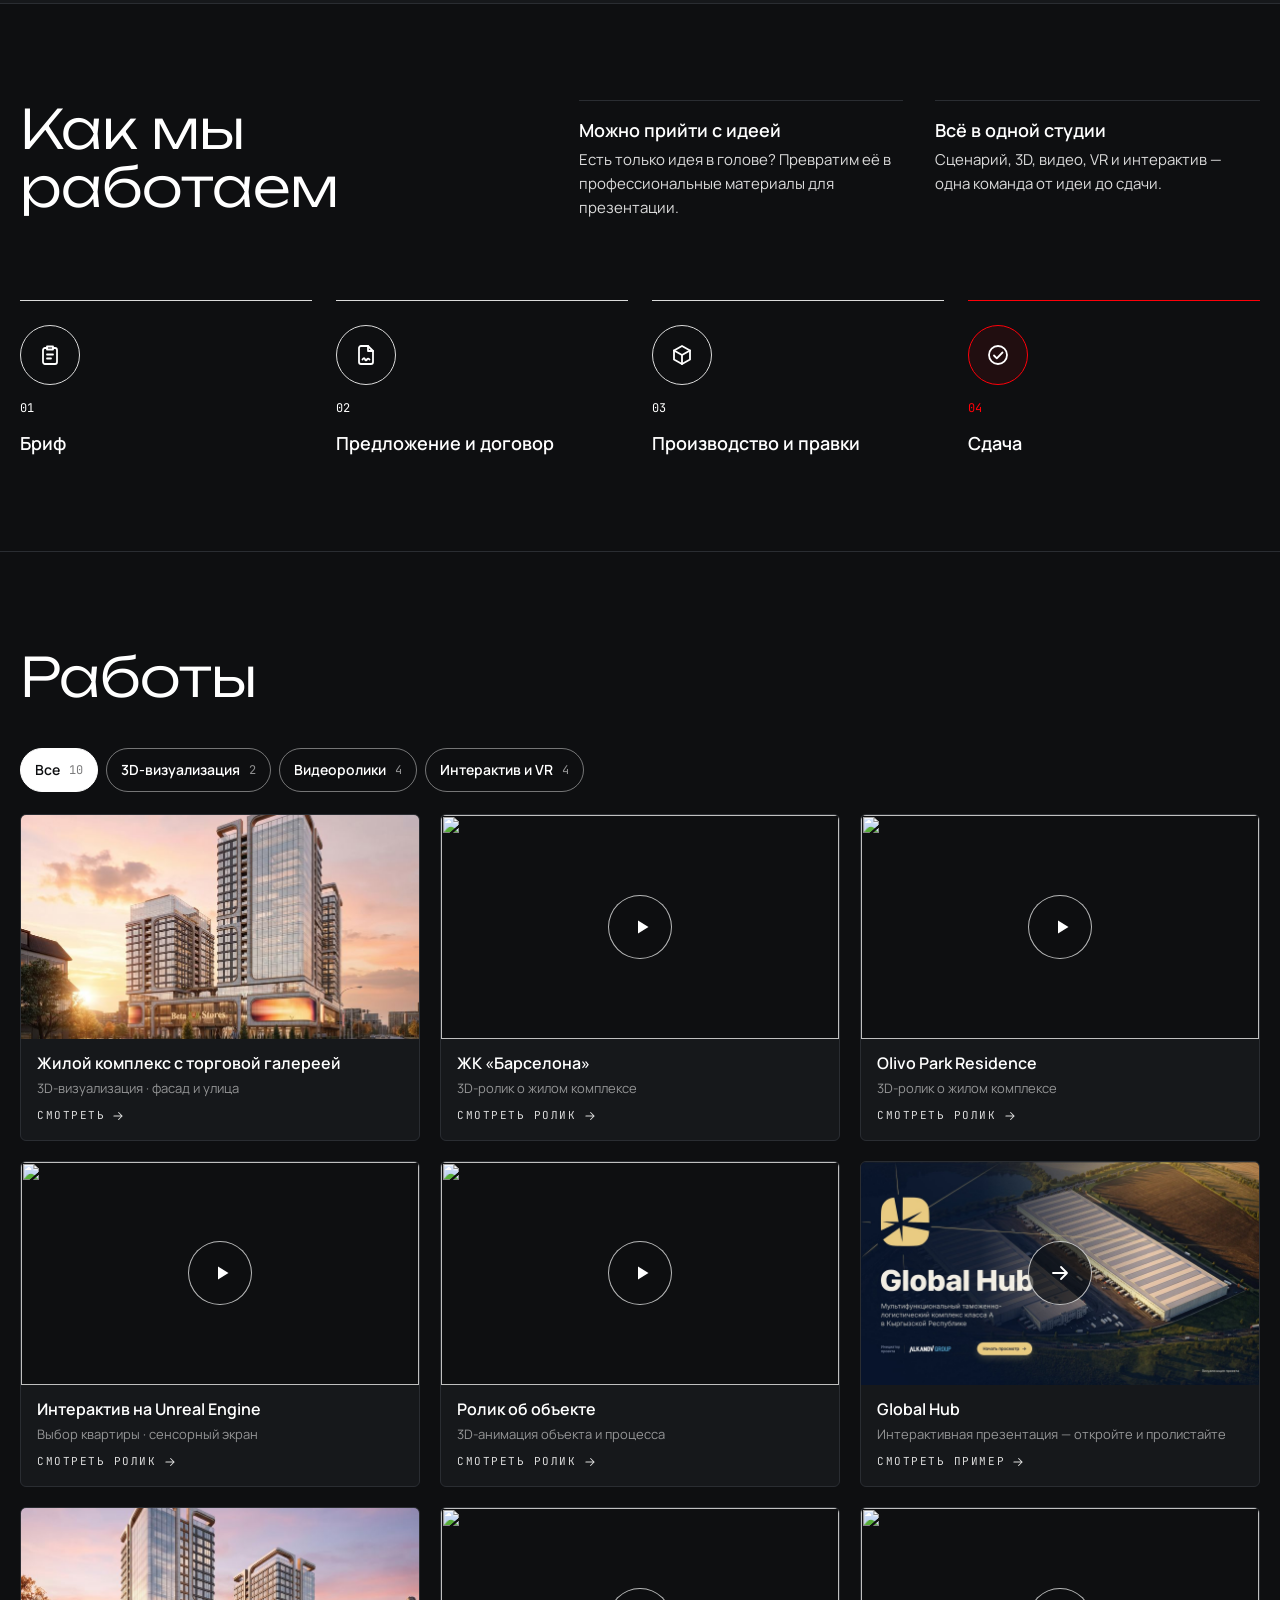
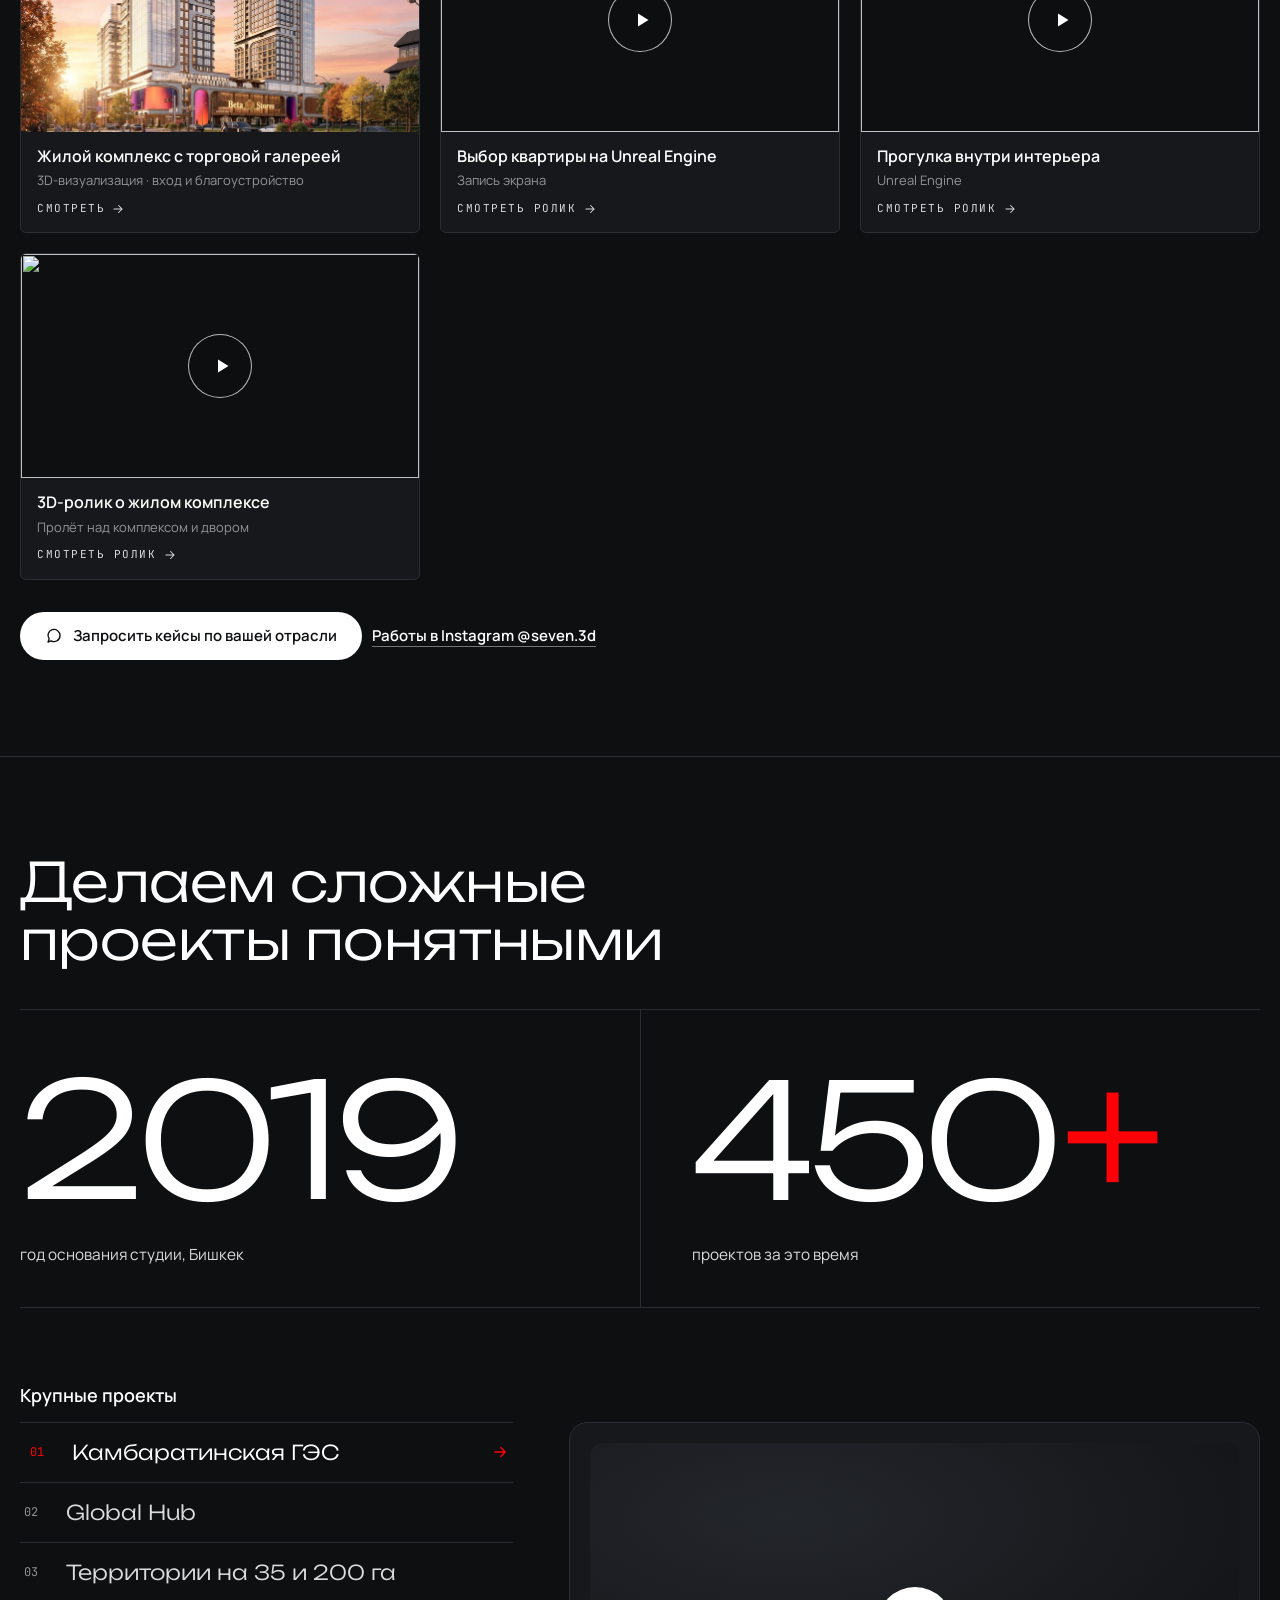
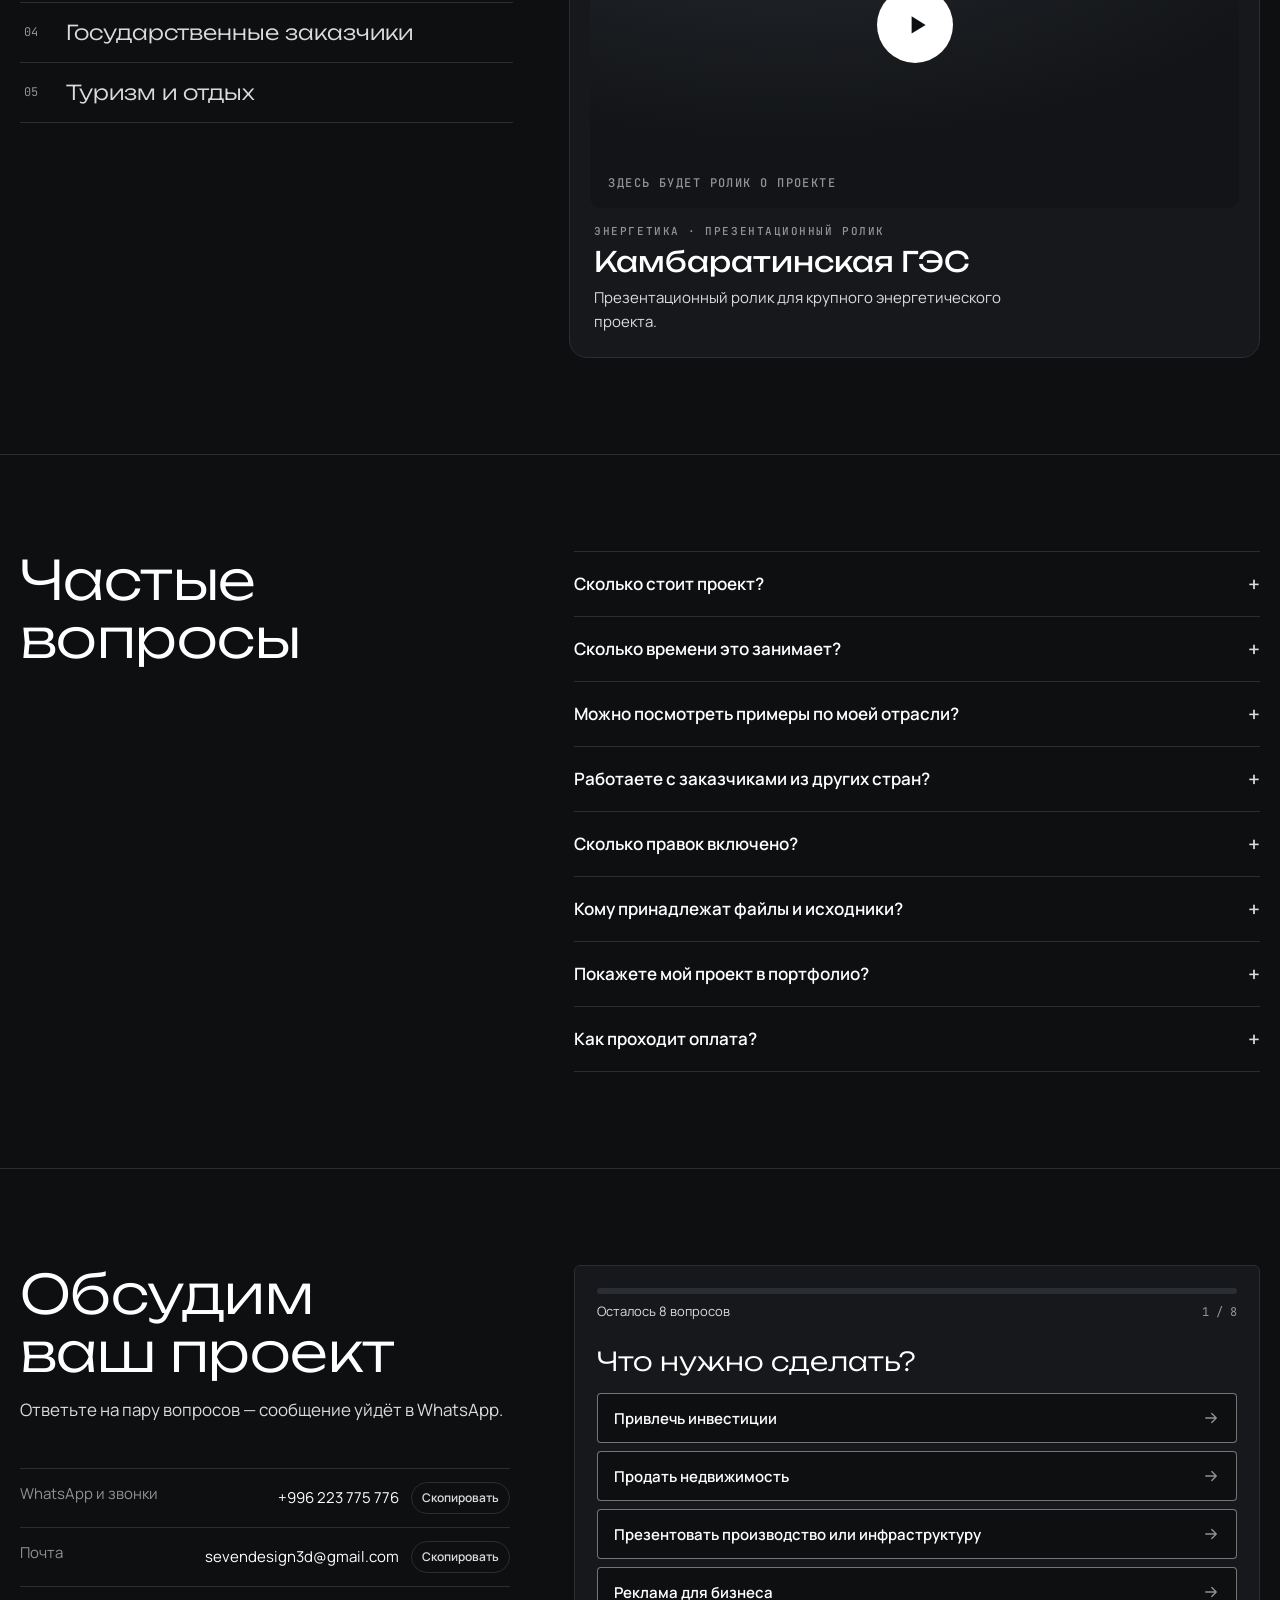
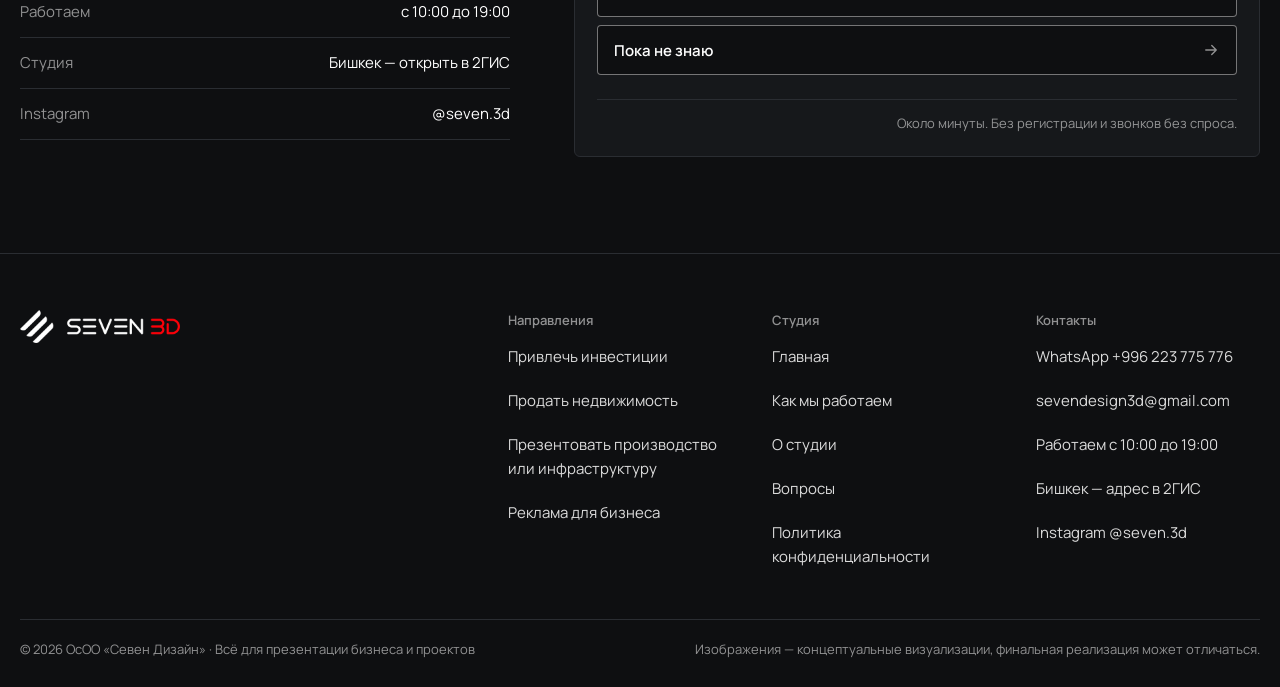
==== commit 95d48455: "Сократить главную: вместо «змейки» — компактный ряд услуг Главная теперь витрина: в каждом направлен" ====
--- a/index.html
+++ b/index.html
@@ -146,67 +146,16 @@
 <div class="dpack-acts"><a class="btn btn-w dpack-cta" href="#brief" data-pick-svc="invest-pack">Узнать стоимость<svg class="ico" viewBox="0 0 24 24" aria-hidden="true"><path d="M5 12h14M13 6l6 6-6 6"></path></svg></a><a class="btn btn-o" href="investicii.html#deck-invest-pack" data-deck="invest-pack">Что это?</a></div>
 </div>
 </div>
-<div class="tl" data-tl>
-<svg class="tl-path" aria-hidden="true"><defs><clipPath id="tl-clip-invest"><rect x="-5000" y="-5000" width="10000" height="0"></rect></clipPath></defs><path class="tl-dots" d=""></path><path class="tl-done" d="" clip-path="url(#tl-clip-invest)"></path><circle class="tl-cap" r="5" cx="-50" cy="-50"></circle></svg>
-<p class="dsep tl-k">Или по отдельности · 5 услуг</p>
-<ol class="tl-list">
-<li class="tl-step">
-<a class="tl-card" href="#brief" data-pick="invest" data-card="invest-sketch">
-<span class="tl-img"><img src="assets/img/svc/invest-sketch.jpg" alt="" loading="lazy" width="480" height="480"></span>
-<span class="tl-body">
-<span class="tl-top"><b class="tl-n">01</b><span class="tl-h">Эскизный проект участка</span></span>
-<span class="txt">Домики, кафе и дорожки на вашем участке.</span>
-<span class="tl-foot"><span class="tl-btn">Детали и стоимость<svg class="ico" viewBox="0 0 24 24" aria-hidden="true"><path d="M5 12h14M13 6l6 6-6 6"></path></svg></span></span>
-</span>
-</a>
-<span class="tl-side" aria-hidden="true"><span class="tl-mark"></span><span class="tl-big">01</span><span class="tl-name"><b>Эскизный проект участка</b></span></span>
-</li>
-<li class="tl-step">
-<a class="tl-card has-deck" href="investicii.html#deck-invest-viz" data-deck="invest-viz">
-<span class="tl-img"><img src="assets/img/svc/invest-viz.jpg" alt="" loading="lazy" width="480" height="480"></span>
-<span class="tl-body">
-<span class="tl-top"><b class="tl-n">02</b><span class="tl-h">3D-визуализация</span></span>
-<span class="txt">Фотореалистичный вид проекта, которого ещё нет.</span>
-<span class="tl-foot"><span class="tl-btn">Детали и стоимость<svg class="ico" viewBox="0 0 24 24" aria-hidden="true"><path d="M5 12h14M13 6l6 6-6 6"></path></svg></span></span>
-</span>
-</a>
-<span class="tl-side" aria-hidden="true"><span class="tl-mark"></span><span class="tl-big">02</span><span class="tl-name"><b>3D-визуализация</b></span></span>
-</li>
-<li class="tl-step">
-<a class="tl-card has-deck" href="investicii.html#deck-invest-video" data-deck="invest-video">
-<span class="tl-img"><img src="assets/img/svc/invest-video.jpg" alt="" loading="lazy" width="480" height="480"></span>
-<span class="tl-body">
-<span class="tl-top"><b class="tl-n">03</b><span class="tl-h">Инвест-ролик</span><span class="tl-price">от $4 000</span></span>
-<span class="txt">Снимаем ваш участок с дрона и показываем на нём будущий проект. Ролик 3–5 минут с профессиональной озвучкой.</span>
-<span class="tl-foot"><span class="tl-btn">Детали и стоимость<svg class="ico" viewBox="0 0 24 24" aria-hidden="true"><path d="M5 12h14M13 6l6 6-6 6"></path></svg></span></span>
-</span>
-</a>
-<span class="tl-side" aria-hidden="true"><span class="tl-mark"></span><span class="tl-big">03</span><span class="tl-name"><b>Инвест-ролик</b><i>от $4 000</i></span></span>
-</li>
-<li class="tl-step">
-<a class="tl-card has-deck" href="investicii.html#deck-invest-model" data-deck="invest-model">
-<span class="tl-img"><img src="assets/img/svc/invest-model.jpg" alt="" loading="lazy" width="480" height="480"></span>
-<span class="tl-body">
-<span class="tl-top"><b class="tl-n">04</b><span class="tl-h">Бизнес-проект и финмодель</span></span>
-<span class="txt">Расчёт экономики — дополнение к презентации или ролику.</span>
-<span class="tl-foot"><span class="tl-btn">Детали и стоимость<svg class="ico" viewBox="0 0 24 24" aria-hidden="true"><path d="M5 12h14M13 6l6 6-6 6"></path></svg></span></span>
-</span>
-</a>
-<span class="tl-side" aria-hidden="true"><span class="tl-mark"></span><span class="tl-big">04</span><span class="tl-name"><b>Бизнес-проект и финмодель</b></span></span>
-</li>
-<li class="tl-step">
-<a class="tl-card has-deck" href="investicii.html#deck-invest-pdf" data-deck="invest-pdf">
-<span class="tl-img"><img src="assets/img/svc/invest-pdf.jpg" alt="" loading="lazy" width="480" height="480"></span>
-<span class="tl-body">
-<span class="tl-top"><b class="tl-n">05</b><span class="tl-h">Презентация для инвестора</span><span class="tl-price">от $500</span></span>
-<span class="txt">Интерактивная и PDF-презентация.</span>
-<span class="tl-foot"><span class="tl-btn">Детали и стоимость<svg class="ico" viewBox="0 0 24 24" aria-hidden="true"><path d="M5 12h14M13 6l6 6-6 6"></path></svg></span></span>
-</span>
-</a>
-<span class="tl-side" aria-hidden="true"><span class="tl-mark"></span><span class="tl-big">05</span><span class="tl-name"><b>Презентация для инвестора</b><i>от $500</i></span></span>
-</li>
-</ol>
-<p class="tl-end"><a class="link" href="investicii.html">Все услуги и цены: инвестиции<svg class="ico" viewBox="0 0 24 24" aria-hidden="true"><path d="M5 12h14M13 6l6 6-6 6"></path></svg></a></p>
+<div class="sv">
+<p class="dsep sv-k">Или по отдельности · 5 услуг</p>
+<ul class="sv-list" style="--n:5">
+<li><a class="sv-card" href="#brief" data-pick="invest" data-card="invest-sketch"><span class="sv-img"><img src="assets/img/svc/invest-sketch.jpg" alt="" loading="lazy" width="480" height="480"></span><span class="sv-t"><span class="sv-h">Эскизный проект участка</span></span><svg class="ico" viewBox="0 0 24 24" aria-hidden="true"><path d="M5 12h14M13 6l6 6-6 6"></path></svg></a></li>
+<li><a class="sv-card has-deck" href="investicii.html#deck-invest-viz" data-deck="invest-viz"><span class="sv-img"><img src="assets/img/svc/invest-viz.jpg" alt="" loading="lazy" width="480" height="480"></span><span class="sv-t"><span class="sv-h">3D-визуализация</span></span><svg class="ico" viewBox="0 0 24 24" aria-hidden="true"><path d="M5 12h14M13 6l6 6-6 6"></path></svg></a></li>
+<li><a class="sv-card has-deck" href="investicii.html#deck-invest-video" data-deck="invest-video"><span class="sv-img"><img src="assets/img/svc/invest-video.jpg" alt="" loading="lazy" width="480" height="480"></span><span class="sv-t"><span class="sv-h">Инвест-ролик</span><span class="sv-p">от $4 000</span></span><svg class="ico" viewBox="0 0 24 24" aria-hidden="true"><path d="M5 12h14M13 6l6 6-6 6"></path></svg></a></li>
+<li><a class="sv-card has-deck" href="investicii.html#deck-invest-model" data-deck="invest-model"><span class="sv-img"><img src="assets/img/svc/invest-model.jpg" alt="" loading="lazy" width="480" height="480"></span><span class="sv-t"><span class="sv-h">Бизнес-проект и финмодель</span></span><svg class="ico" viewBox="0 0 24 24" aria-hidden="true"><path d="M5 12h14M13 6l6 6-6 6"></path></svg></a></li>
+<li><a class="sv-card has-deck" href="investicii.html#deck-invest-pdf" data-deck="invest-pdf"><span class="sv-img"><img src="assets/img/svc/invest-pdf.jpg" alt="" loading="lazy" width="480" height="480"></span><span class="sv-t"><span class="sv-h">Презентация для инвестора</span><span class="sv-p">от $500</span></span><svg class="ico" viewBox="0 0 24 24" aria-hidden="true"><path d="M5 12h14M13 6l6 6-6 6"></path></svg></a></li>
+</ul>
+<p class="sv-end"><a class="link" href="investicii.html">Все услуги и цены: инвестиции<svg class="ico" viewBox="0 0 24 24" aria-hidden="true"><path d="M5 12h14M13 6l6 6-6 6"></path></svg></a></p>
 </div>
 <div class="dproof">
 <div class="ba" data-ba>
@@ -246,89 +195,18 @@
 <div class="dpack-acts"><a class="btn btn-w dpack-cta" href="#brief" data-pick-svc="estate-pack">Узнать стоимость<svg class="ico" viewBox="0 0 24 24" aria-hidden="true"><path d="M5 12h14M13 6l6 6-6 6"></path></svg></a><a class="btn btn-o" href="nedvizhimost.html#deck-estate-pack" data-deck="estate-pack">Что это?</a></div>
 </div>
 </div>
-<div class="tl" data-tl>
-<svg class="tl-path" aria-hidden="true"><defs><clipPath id="tl-clip-estate"><rect x="-5000" y="-5000" width="10000" height="0"></rect></clipPath></defs><path class="tl-dots" d=""></path><path class="tl-done" d="" clip-path="url(#tl-clip-estate)"></path><circle class="tl-cap" r="5" cx="-50" cy="-50"></circle></svg>
-<p class="dsep tl-k">Или по отдельности · 7 услуг</p>
-<ol class="tl-list">
-<li class="tl-step">
-<a class="tl-card has-deck" href="nedvizhimost.html#deck-estate-unreal" data-deck="estate-unreal">
-<span class="tl-img"><img src="assets/img/svc/estate-unreal.jpg" alt="" loading="lazy" width="480" height="480"></span>
-<span class="tl-body">
-<span class="tl-top"><b class="tl-n">01</b><span class="tl-h">Интерактивная 3D-программа ЖК</span></span>
-<span class="txt">На сенсорном столе в офисе продаж: корпус, этаж, квартира и отделка.</span>
-<span class="tl-foot"><span class="tl-btn">Детали и стоимость<svg class="ico" viewBox="0 0 24 24" aria-hidden="true"><path d="M5 12h14M13 6l6 6-6 6"></path></svg></span></span>
-</span>
-</a>
-<span class="tl-side" aria-hidden="true"><span class="tl-mark"></span><span class="tl-big">01</span><span class="tl-name"><b>Интерактивная 3D-программа ЖК</b></span></span>
-</li>
-<li class="tl-step">
-<a class="tl-card has-deck" href="nedvizhimost.html#deck-estate-site" data-deck="estate-site">
-<span class="tl-img"><img src="assets/img/svc/estate-site.jpg" alt="" loading="lazy" width="480" height="480"></span>
-<span class="tl-body">
-<span class="tl-top"><b class="tl-n">02</b><span class="tl-h">3D-сайт с выбором квартир</span></span>
-<span class="txt">Квартиру выбирают по этажам и планировкам.</span>
-<span class="tl-foot"><span class="tl-btn">Детали и стоимость<svg class="ico" viewBox="0 0 24 24" aria-hidden="true"><path d="M5 12h14M13 6l6 6-6 6"></path></svg></span></span>
-</span>
-</a>
-<span class="tl-side" aria-hidden="true"><span class="tl-mark"></span><span class="tl-big">02</span><span class="tl-name"><b>3D-сайт с выбором квартир</b></span></span>
-</li>
-<li class="tl-step">
-<a class="tl-card has-deck" href="nedvizhimost.html#deck-estate-vr" data-deck="estate-vr">
-<span class="tl-img"><img src="assets/img/svc/estate-vr.jpg" alt="" loading="lazy" width="480" height="480"></span>
-<span class="tl-body">
-<span class="tl-top"><b class="tl-n">03</b><span class="tl-h">VR и 360°-туры</span><span class="tl-price">от $13 за м²</span></span>
-<span class="txt">Прогулка по будущей квартире, в том числе в VR-шлеме.</span>
-<span class="tl-foot"><span class="tl-btn">Детали и стоимость<svg class="ico" viewBox="0 0 24 24" aria-hidden="true"><path d="M5 12h14M13 6l6 6-6 6"></path></svg></span></span>
-</span>
-</a>
-<span class="tl-side" aria-hidden="true"><span class="tl-mark"></span><span class="tl-big">03</span><span class="tl-name"><b>VR и 360°-туры</b><i>от $13 за м²</i></span></span>
-</li>
-<li class="tl-step">
-<a class="tl-card has-deck" href="nedvizhimost.html#deck-estate-viz" data-deck="estate-viz">
-<span class="tl-img"><img src="assets/img/svc/estate-viz.jpg" alt="" loading="lazy" width="480" height="480"></span>
-<span class="tl-body">
-<span class="tl-top"><b class="tl-n">04</b><span class="tl-h">3D-визуализация ЖК</span></span>
-<span class="txt">Фасады, двор и территория до начала стройки.</span>
-<span class="tl-foot"><span class="tl-btn">Детали и стоимость<svg class="ico" viewBox="0 0 24 24" aria-hidden="true"><path d="M5 12h14M13 6l6 6-6 6"></path></svg></span></span>
-</span>
-</a>
-<span class="tl-side" aria-hidden="true"><span class="tl-mark"></span><span class="tl-big">04</span><span class="tl-name"><b>3D-визуализация ЖК</b></span></span>
-</li>
-<li class="tl-step">
-<a class="tl-card has-deck" href="nedvizhimost.html#deck-estate-video" data-deck="estate-video">
-<span class="tl-img"><img src="assets/img/svc/estate-video.jpg" alt="" loading="lazy" width="480" height="480"></span>
-<span class="tl-body">
-<span class="tl-top"><b class="tl-n">05</b><span class="tl-h">3D-ролик о ЖК</span><span class="tl-price">от $2 000</span></span>
-<span class="txt">Пролёт над комплексом, двор, инфраструктура района.</span>
-<span class="tl-foot"><span class="tl-btn">Детали и стоимость<svg class="ico" viewBox="0 0 24 24" aria-hidden="true"><path d="M5 12h14M13 6l6 6-6 6"></path></svg></span></span>
-</span>
-</a>
-<span class="tl-side" aria-hidden="true"><span class="tl-mark"></span><span class="tl-big">05</span><span class="tl-name"><b>3D-ролик о ЖК</b><i>от $2 000</i></span></span>
-</li>
-<li class="tl-step">
-<a class="tl-card" href="#brief" data-pick-svc="estate-pack" data-card="estate-plan3d">
-<span class="tl-img"><img src="assets/img/svc/estate-plan3d.jpg" alt="" loading="lazy" width="480" height="480"></span>
-<span class="tl-body">
-<span class="tl-top"><b class="tl-n">06</b><span class="tl-h">3D-планировки</span></span>
-<span class="txt">Планировка квартиры в объёме: стены, мебель и отделка.</span>
-<span class="tl-foot"><span class="tl-btn">Детали и стоимость<svg class="ico" viewBox="0 0 24 24" aria-hidden="true"><path d="M5 12h14M13 6l6 6-6 6"></path></svg></span></span>
-</span>
-</a>
-<span class="tl-side" aria-hidden="true"><span class="tl-mark"></span><span class="tl-big">06</span><span class="tl-name"><b>3D-планировки</b></span></span>
-</li>
-<li class="tl-step">
-<a class="tl-card" href="#brief" data-pick="estate" data-card="estate-stand">
-<span class="tl-img"><img src="assets/img/svc/estate-stand.jpg" alt="" loading="lazy" width="480" height="480"></span>
-<span class="tl-body">
-<span class="tl-top"><b class="tl-n">07</b><span class="tl-h">Дизайн буклетов и брошюр</span></span>
-<span class="txt">Буклеты, брошюры, каталоги и другая печать для отдела продаж, выставок и встреч.</span>
-<span class="tl-foot"><span class="tl-btn">Детали и стоимость<svg class="ico" viewBox="0 0 24 24" aria-hidden="true"><path d="M5 12h14M13 6l6 6-6 6"></path></svg></span></span>
-</span>
-</a>
-<span class="tl-side" aria-hidden="true"><span class="tl-mark"></span><span class="tl-big">07</span><span class="tl-name"><b>Дизайн буклетов и брошюр</b></span></span>
-</li>
-</ol>
-<p class="tl-end"><a class="link" href="nedvizhimost.html">Все услуги и цены: недвижимость<svg class="ico" viewBox="0 0 24 24" aria-hidden="true"><path d="M5 12h14M13 6l6 6-6 6"></path></svg></a></p>
+<div class="sv">
+<p class="dsep sv-k">Или по отдельности · 7 услуг</p>
+<ul class="sv-list" style="--n:7">
+<li><a class="sv-card has-deck" href="nedvizhimost.html#deck-estate-unreal" data-deck="estate-unreal"><span class="sv-img"><img src="assets/img/svc/estate-unreal.jpg" alt="" loading="lazy" width="480" height="480"></span><span class="sv-t"><span class="sv-h">Интерактивная 3D-программа ЖК</span></span><svg class="ico" viewBox="0 0 24 24" aria-hidden="true"><path d="M5 12h14M13 6l6 6-6 6"></path></svg></a></li>
+<li><a class="sv-card has-deck" href="nedvizhimost.html#deck-estate-site" data-deck="estate-site"><span class="sv-img"><img src="assets/img/svc/estate-site.jpg" alt="" loading="lazy" width="480" height="480"></span><span class="sv-t"><span class="sv-h">3D-сайт с выбором квартир</span></span><svg class="ico" viewBox="0 0 24 24" aria-hidden="true"><path d="M5 12h14M13 6l6 6-6 6"></path></svg></a></li>
+<li><a class="sv-card has-deck" href="nedvizhimost.html#deck-estate-vr" data-deck="estate-vr"><span class="sv-img"><img src="assets/img/svc/estate-vr.jpg" alt="" loading="lazy" width="480" height="480"></span><span class="sv-t"><span class="sv-h">VR и 360°-туры</span><span class="sv-p">от $13 за м²</span></span><svg class="ico" viewBox="0 0 24 24" aria-hidden="true"><path d="M5 12h14M13 6l6 6-6 6"></path></svg></a></li>
+<li><a class="sv-card has-deck" href="nedvizhimost.html#deck-estate-viz" data-deck="estate-viz"><span class="sv-img"><img src="assets/img/svc/estate-viz.jpg" alt="" loading="lazy" width="480" height="480"></span><span class="sv-t"><span class="sv-h">3D-визуализация ЖК</span></span><svg class="ico" viewBox="0 0 24 24" aria-hidden="true"><path d="M5 12h14M13 6l6 6-6 6"></path></svg></a></li>
+<li><a class="sv-card has-deck" href="nedvizhimost.html#deck-estate-video" data-deck="estate-video"><span class="sv-img"><img src="assets/img/svc/estate-video.jpg" alt="" loading="lazy" width="480" height="480"></span><span class="sv-t"><span class="sv-h">3D-ролик о ЖК</span><span class="sv-p">от $2 000</span></span><svg class="ico" viewBox="0 0 24 24" aria-hidden="true"><path d="M5 12h14M13 6l6 6-6 6"></path></svg></a></li>
+<li><a class="sv-card" href="#brief" data-pick-svc="estate-pack" data-card="estate-plan3d"><span class="sv-img"><img src="assets/img/svc/estate-plan3d.jpg" alt="" loading="lazy" width="480" height="480"></span><span class="sv-t"><span class="sv-h">3D-планировки</span></span><svg class="ico" viewBox="0 0 24 24" aria-hidden="true"><path d="M5 12h14M13 6l6 6-6 6"></path></svg></a></li>
+<li><a class="sv-card" href="#brief" data-pick="estate" data-card="estate-stand"><span class="sv-img"><img src="assets/img/svc/estate-stand.jpg" alt="" loading="lazy" width="480" height="480"></span><span class="sv-t"><span class="sv-h">Дизайн буклетов и брошюр</span></span><svg class="ico" viewBox="0 0 24 24" aria-hidden="true"><path d="M5 12h14M13 6l6 6-6 6"></path></svg></a></li>
+</ul>
+<p class="sv-end"><a class="link" href="nedvizhimost.html">Все услуги и цены: недвижимость<svg class="ico" viewBox="0 0 24 24" aria-hidden="true"><path d="M5 12h14M13 6l6 6-6 6"></path></svg></a></p>
 </div>
 </div>
 </section>
@@ -353,56 +231,15 @@
 <div class="dpack-acts"><a class="btn btn-w dpack-cta" href="#brief" data-pick-svc="industry-pack">Узнать стоимость<svg class="ico" viewBox="0 0 24 24" aria-hidden="true"><path d="M5 12h14M13 6l6 6-6 6"></path></svg></a><a class="btn btn-o" href="proizvodstvo.html#deck-industry-pack" data-deck="industry-pack">Что это?</a></div>
 </div>
 </div>
-<div class="tl" data-tl>
-<svg class="tl-path" aria-hidden="true"><defs><clipPath id="tl-clip-industry"><rect x="-5000" y="-5000" width="10000" height="0"></rect></clipPath></defs><path class="tl-dots" d=""></path><path class="tl-done" d="" clip-path="url(#tl-clip-industry)"></path><circle class="tl-cap" r="5" cx="-50" cy="-50"></circle></svg>
-<p class="dsep tl-k">Или по отдельности · 4 услуги</p>
-<ol class="tl-list">
-<li class="tl-step">
-<a class="tl-card has-deck" href="proizvodstvo.html#deck-industry-process" data-deck="industry-process">
-<span class="tl-img"><img src="assets/img/svc/industry-process.jpg" alt="" loading="lazy" width="480" height="480"></span>
-<span class="tl-body">
-<span class="tl-top"><b class="tl-n">01</b><span class="tl-h">Ролик об объекте</span><span class="tl-price">$800–5 000</span></span>
-<span class="txt">3D-анимация и съёмка с дрона: как устроен объект и как идёт процесс.</span>
-<span class="tl-foot"><span class="tl-btn">Детали и стоимость<svg class="ico" viewBox="0 0 24 24" aria-hidden="true"><path d="M5 12h14M13 6l6 6-6 6"></path></svg></span></span>
-</span>
-</a>
-<span class="tl-side" aria-hidden="true"><span class="tl-mark"></span><span class="tl-big">01</span><span class="tl-name"><b>Ролик об объекте</b><i>$800–5 000</i></span></span>
-</li>
-<li class="tl-step">
-<a class="tl-card has-deck" href="proizvodstvo.html#deck-industry-screen" data-deck="industry-screen">
-<span class="tl-img"><img src="assets/img/svc/industry-screen.jpg" alt="" loading="lazy" width="480" height="480"></span>
-<span class="tl-body">
-<span class="tl-top"><b class="tl-n">02</b><span class="tl-h">Интерактивный экран</span></span>
-<span class="txt">Программа для сенсорного экрана на выставке или в шоуруме.</span>
-<span class="tl-foot"><span class="tl-btn">Детали и стоимость<svg class="ico" viewBox="0 0 24 24" aria-hidden="true"><path d="M5 12h14M13 6l6 6-6 6"></path></svg></span></span>
-</span>
-</a>
-<span class="tl-side" aria-hidden="true"><span class="tl-mark"></span><span class="tl-big">02</span><span class="tl-name"><b>Интерактивный экран</b></span></span>
-</li>
-<li class="tl-step">
-<a class="tl-card has-deck" href="proizvodstvo.html#deck-industry-tour" data-deck="industry-tour">
-<span class="tl-img"><img src="assets/img/svc/industry-tour.jpg" alt="" loading="lazy" width="480" height="480"></span>
-<span class="tl-body">
-<span class="tl-top"><b class="tl-n">03</b><span class="tl-h">VR и 360°-туры</span></span>
-<span class="txt">Виртуальная экскурсия по цеху, складу или объекту.</span>
-<span class="tl-foot"><span class="tl-btn">Детали и стоимость<svg class="ico" viewBox="0 0 24 24" aria-hidden="true"><path d="M5 12h14M13 6l6 6-6 6"></path></svg></span></span>
-</span>
-</a>
-<span class="tl-side" aria-hidden="true"><span class="tl-mark"></span><span class="tl-big">03</span><span class="tl-name"><b>VR и 360°-туры</b></span></span>
-</li>
-<li class="tl-step">
-<a class="tl-card has-deck" href="proizvodstvo.html#deck-industry-pdf" data-deck="industry-pdf">
-<span class="tl-img"><img src="assets/img/svc/industry-pdf.jpg" alt="" loading="lazy" width="480" height="480"></span>
-<span class="tl-body">
-<span class="tl-top"><b class="tl-n">04</b><span class="tl-h">Презентация компании</span><span class="tl-price">$500</span></span>
-<span class="txt">PDF и интерактивные презентации — слайды с анимацией о компании и процессах.</span>
-<span class="tl-foot"><span class="tl-btn">Детали и стоимость<svg class="ico" viewBox="0 0 24 24" aria-hidden="true"><path d="M5 12h14M13 6l6 6-6 6"></path></svg></span></span>
-</span>
-</a>
-<span class="tl-side" aria-hidden="true"><span class="tl-mark"></span><span class="tl-big">04</span><span class="tl-name"><b>Презентация компании</b><i>$500</i></span></span>
-</li>
-</ol>
-<p class="tl-end"><a class="link" href="proizvodstvo.html">Все услуги и цены: производство<svg class="ico" viewBox="0 0 24 24" aria-hidden="true"><path d="M5 12h14M13 6l6 6-6 6"></path></svg></a></p>
+<div class="sv">
+<p class="dsep sv-k">Или по отдельности · 4 услуги</p>
+<ul class="sv-list" style="--n:4">
+<li><a class="sv-card has-deck" href="proizvodstvo.html#deck-industry-process" data-deck="industry-process"><span class="sv-img"><img src="assets/img/svc/industry-process.jpg" alt="" loading="lazy" width="480" height="480"></span><span class="sv-t"><span class="sv-h">Ролик об объекте</span><span class="sv-p">$800–5 000</span></span><svg class="ico" viewBox="0 0 24 24" aria-hidden="true"><path d="M5 12h14M13 6l6 6-6 6"></path></svg></a></li>
+<li><a class="sv-card has-deck" href="proizvodstvo.html#deck-industry-screen" data-deck="industry-screen"><span class="sv-img"><img src="assets/img/svc/industry-screen.jpg" alt="" loading="lazy" width="480" height="480"></span><span class="sv-t"><span class="sv-h">Интерактивный экран</span></span><svg class="ico" viewBox="0 0 24 24" aria-hidden="true"><path d="M5 12h14M13 6l6 6-6 6"></path></svg></a></li>
+<li><a class="sv-card has-deck" href="proizvodstvo.html#deck-industry-tour" data-deck="industry-tour"><span class="sv-img"><img src="assets/img/svc/industry-tour.jpg" alt="" loading="lazy" width="480" height="480"></span><span class="sv-t"><span class="sv-h">VR и 360°-туры</span></span><svg class="ico" viewBox="0 0 24 24" aria-hidden="true"><path d="M5 12h14M13 6l6 6-6 6"></path></svg></a></li>
+<li><a class="sv-card has-deck" href="proizvodstvo.html#deck-industry-pdf" data-deck="industry-pdf"><span class="sv-img"><img src="assets/img/svc/industry-pdf.jpg" alt="" loading="lazy" width="480" height="480"></span><span class="sv-t"><span class="sv-h">Презентация компании</span><span class="sv-p">$500</span></span><svg class="ico" viewBox="0 0 24 24" aria-hidden="true"><path d="M5 12h14M13 6l6 6-6 6"></path></svg></a></li>
+</ul>
+<p class="sv-end"><a class="link" href="proizvodstvo.html">Все услуги и цены: производство<svg class="ico" viewBox="0 0 24 24" aria-hidden="true"><path d="M5 12h14M13 6l6 6-6 6"></path></svg></a></p>
 </div>
 </div>
 </section>
@@ -427,56 +264,15 @@
 <div class="dpack-acts"><a class="btn btn-w dpack-cta" href="#brief" data-pick-svc="ads-pack">Узнать стоимость<svg class="ico" viewBox="0 0 24 24" aria-hidden="true"><path d="M5 12h14M13 6l6 6-6 6"></path></svg></a></div>
 </div>
 </div>
-<div class="tl" data-tl>
-<svg class="tl-path" aria-hidden="true"><defs><clipPath id="tl-clip-ads"><rect x="-5000" y="-5000" width="10000" height="0"></rect></clipPath></defs><path class="tl-dots" d=""></path><path class="tl-done" d="" clip-path="url(#tl-clip-ads)"></path><circle class="tl-cap" r="5" cx="-50" cy="-50"></circle></svg>
-<p class="dsep tl-k">Или по отдельности · 4 услуги</p>
-<ol class="tl-list">
-<li class="tl-step">
-<a class="tl-card" href="#brief" data-pick-svc="ads-image" data-card="ads-image">
-<span class="tl-img"><img src="assets/img/svc/ads-image.jpg" alt="" loading="lazy" width="480" height="480"></span>
-<span class="tl-body">
-<span class="tl-top"><b class="tl-n">01</b><span class="tl-h">Презентационный ролик о компании</span></span>
-<span class="txt">Изучаем вашу компанию, находим её сильные стороны и снимаем ролик с моушн-графикой — для клиентов и партнёров.</span>
-<span class="tl-foot"><span class="tl-btn">Детали и стоимость<svg class="ico" viewBox="0 0 24 24" aria-hidden="true"><path d="M5 12h14M13 6l6 6-6 6"></path></svg></span></span>
-</span>
-</a>
-<span class="tl-side" aria-hidden="true"><span class="tl-mark"></span><span class="tl-big">01</span><span class="tl-name"><b>Презентационный ролик о компании</b></span></span>
-</li>
-<li class="tl-step">
-<a class="tl-card has-deck" href="reklama.html#deck-ads-ai" data-deck="ads-ai">
-<span class="tl-img"><img src="assets/img/svc/ads-ai.jpg" alt="" loading="lazy" width="480" height="480"></span>
-<span class="tl-body">
-<span class="tl-top"><b class="tl-n">02</b><span class="tl-h">AI-ролики для соцсетей</span></span>
-<span class="txt">15–60 секунд: виртуальные персонажи, анимация фото, необычные сцены.</span>
-<span class="tl-foot"><span class="tl-btn">Детали и стоимость<svg class="ico" viewBox="0 0 24 24" aria-hidden="true"><path d="M5 12h14M13 6l6 6-6 6"></path></svg></span></span>
-</span>
-</a>
-<span class="tl-side" aria-hidden="true"><span class="tl-mark"></span><span class="tl-big">02</span><span class="tl-name"><b>AI-ролики для соцсетей</b></span></span>
-</li>
-<li class="tl-step">
-<a class="tl-card" href="#brief" data-pick-svc="ads-web" data-card="ads-web">
-<span class="tl-img"><img src="assets/img/svc/ads-web.jpg" alt="" loading="lazy" width="480" height="480"></span>
-<span class="tl-body">
-<span class="tl-top"><b class="tl-n">03</b><span class="tl-h">Интерактивные 3D-сайты для бизнеса</span></span>
-<span class="txt">Сайт, где продукт, объект или производство можно покрутить в 3D и рассмотреть со всех сторон.</span>
-<span class="tl-foot"><span class="tl-btn">Детали и стоимость<svg class="ico" viewBox="0 0 24 24" aria-hidden="true"><path d="M5 12h14M13 6l6 6-6 6"></path></svg></span></span>
-</span>
-</a>
-<span class="tl-side" aria-hidden="true"><span class="tl-mark"></span><span class="tl-big">03</span><span class="tl-name"><b>Интерактивные 3D-сайты для бизнеса</b></span></span>
-</li>
-<li class="tl-step">
-<a class="tl-card has-deck" href="reklama.html#deck-ads-vfx" data-deck="ads-vfx">
-<span class="tl-img"><img src="assets/img/svc/ads-vfx.jpg" alt="" loading="lazy" width="480" height="480"></span>
-<span class="tl-body">
-<span class="tl-top"><b class="tl-n">04</b><span class="tl-h">Рекламный ролик с 3D-эффектами</span><span class="tl-price">$1 500–4 000</span></span>
-<span class="txt">Реальная съёмка плюс 3D-графика и спецэффекты.</span>
-<span class="tl-foot"><span class="tl-btn">Детали и стоимость<svg class="ico" viewBox="0 0 24 24" aria-hidden="true"><path d="M5 12h14M13 6l6 6-6 6"></path></svg></span></span>
-</span>
-</a>
-<span class="tl-side" aria-hidden="true"><span class="tl-mark"></span><span class="tl-big">04</span><span class="tl-name"><b>Рекламный ролик с 3D-эффектами</b><i>$1 500–4 000</i></span></span>
-</li>
-</ol>
-<p class="tl-end"><a class="link" href="reklama.html">Все услуги и цены: реклама<svg class="ico" viewBox="0 0 24 24" aria-hidden="true"><path d="M5 12h14M13 6l6 6-6 6"></path></svg></a></p>
+<div class="sv">
+<p class="dsep sv-k">Или по отдельности · 4 услуги</p>
+<ul class="sv-list" style="--n:4">
+<li><a class="sv-card" href="#brief" data-pick-svc="ads-image" data-card="ads-image"><span class="sv-img"><img src="assets/img/svc/ads-image.jpg" alt="" loading="lazy" width="480" height="480"></span><span class="sv-t"><span class="sv-h">Презентационный ролик о компании</span></span><svg class="ico" viewBox="0 0 24 24" aria-hidden="true"><path d="M5 12h14M13 6l6 6-6 6"></path></svg></a></li>
+<li><a class="sv-card has-deck" href="reklama.html#deck-ads-ai" data-deck="ads-ai"><span class="sv-img"><img src="assets/img/svc/ads-ai.jpg" alt="" loading="lazy" width="480" height="480"></span><span class="sv-t"><span class="sv-h">AI-ролики для соцсетей</span></span><svg class="ico" viewBox="0 0 24 24" aria-hidden="true"><path d="M5 12h14M13 6l6 6-6 6"></path></svg></a></li>
+<li><a class="sv-card" href="#brief" data-pick-svc="ads-web" data-card="ads-web"><span class="sv-img"><img src="assets/img/svc/ads-web.jpg" alt="" loading="lazy" width="480" height="480"></span><span class="sv-t"><span class="sv-h">Интерактивные 3D-сайты для бизнеса</span></span><svg class="ico" viewBox="0 0 24 24" aria-hidden="true"><path d="M5 12h14M13 6l6 6-6 6"></path></svg></a></li>
+<li><a class="sv-card has-deck" href="reklama.html#deck-ads-vfx" data-deck="ads-vfx"><span class="sv-img"><img src="assets/img/svc/ads-vfx.jpg" alt="" loading="lazy" width="480" height="480"></span><span class="sv-t"><span class="sv-h">Рекламный ролик с 3D-эффектами</span><span class="sv-p">$1 500–4 000</span></span><svg class="ico" viewBox="0 0 24 24" aria-hidden="true"><path d="M5 12h14M13 6l6 6-6 6"></path></svg></a></li>
+</ul>
+<p class="sv-end"><a class="link" href="reklama.html">Все услуги и цены: реклама<svg class="ico" viewBox="0 0 24 24" aria-hidden="true"><path d="M5 12h14M13 6l6 6-6 6"></path></svg></a></p>
 </div>
 </div>
 </section>
--- a/assets/site.css
+++ b/assets/site.css
@@ -1521,137 +1521,45 @@
 .svc-one{margin:0;max-width:56ch;font-size:17px;line-height:1.55;color:var(--light-grey)}
 .svc-also{align-self:flex-start;min-height:38px;font-size:14px}
 .svc-also .ico-play{stroke:none;fill:var(--red)}
-/* ===== Направления на главной: от пакета вниз уходит «змейка» услуг (референс владельца) =====
-   Телефон и планшет: слева вертикальная линия с кружками-номерами; в карточке сначала главное — фото, название и цена; под ними серым описание; внизу кнопка.
-   Компьютер: капсулы по очереди слева и справа — фото у центра, описание и кнопка; напротив — отметка на линии, крупный номер и название.
-   Пунктир рисует скрипт по точкам: от низа плашки пакета через отметки; по мере прокрутки он загорается. */
-[data-tl]{position:relative;margin-top:28px}
-.tl-path{position:absolute;left:0;top:0;width:100%;height:100%;overflow:visible;pointer-events:none;z-index:0}
-.tl-path path{fill:none;stroke-width:3;stroke-linecap:round;stroke-dasharray:0 10}
-.tl-dots{stroke:#3a3e45}
-.tl-done{stroke:var(--light-grey)}
-.tl-cap{fill:#3a3e45;transition:fill .3s}
-.tl-cap.is-on{fill:var(--light-grey)}
-.tl-k{position:relative;z-index:1;width:fit-content;padding:6px 10px 6px 0;background:var(--graphite)}
-.dsec[data-k="estate"] .tl-k,.dsec[data-k="ads"] .tl-k{background:var(--carbon)}
-.tl-list{position:relative;z-index:1;list-style:none;margin:0;padding:0;display:grid;gap:18px}
-/* --tlm — размер круглого фото: крупно, чтобы по картинке сразу было понятно, о чём услуга */
-.tl-step{--tlm:clamp(88px,55cqi - 100px,168px);display:grid;grid-template-columns:minmax(0,1fr);align-items:center}
-.tl-card{position:relative;display:grid;grid-template-columns:var(--tlm) minmax(0,1fr);grid-template-areas:"img top" "txt txt" "foot foot";align-items:center;gap:12px;min-width:0;padding:12px;background:var(--carbon);border:1px solid var(--steel);border-radius:24px;color:var(--white);text-decoration:none;transition:border-color .2s,box-shadow .35s}
-.dsec[data-k="estate"] .tl-card,.dsec[data-k="ads"] .tl-card{background:var(--graphite)}
-.tl-img{grid-area:img;flex:none;width:var(--tlm);height:var(--tlm);border-radius:50%;overflow:hidden;background:var(--graphite);box-shadow:0 0 0 1px #3a3e45;transition:box-shadow .25s}
-.tl-img img{display:block;width:100%;height:100%;object-fit:cover;transition:transform .6s var(--ease)}
-.tl-body{display:contents}
-.tl-top{grid-area:top;display:flex;flex-direction:column;gap:5px;min-width:0}
-.tl-n{font:400 12px/1 var(--mono);letter-spacing:.06em;color:var(--dim);font-variant-numeric:tabular-nums}
-.tl-h{font:600 clamp(15px,4.2cqi,17px)/1.2 var(--sans);color:var(--white);text-wrap:balance;overflow-wrap:break-word}
-.tl-body .txt{grid-area:txt;margin:0;font-size:14px;line-height:1.5;color:var(--dim);display:-webkit-box;-webkit-line-clamp:4;-webkit-box-orient:vertical;overflow:hidden}
-.tl-foot{grid-area:foot;display:flex;align-items:center;gap:12px;min-width:0}
-.tl-price{margin-top:2px;font:400 14px/1.2 var(--mono);color:var(--light-grey);white-space:nowrap}
-/* кнопка, которую хочется нажать: белая, со стрелкой в тёмном круге */
-.tl-btn{display:inline-flex;align-items:center;justify-content:space-between;gap:12px;flex:1;min-height:46px;padding:0 6px 0 18px;border-radius:9999px;background:var(--white);color:var(--graphite);font:600 14px/1 var(--sans);white-space:nowrap;transition:background-color .2s}
-.tl-btn .ico{flex:none;width:34px;height:34px;padding:8px;border-radius:50%;background:var(--graphite);color:var(--white);transition:transform .25s var(--ease)}
-.tl-card:hover{border-color:var(--light-grey)}
-.tl-card:hover .tl-img{box-shadow:0 0 0 2px var(--red)}
-.tl-card:hover .tl-img img{transform:scale(1.06)}
-.tl-card:hover .tl-btn{background:var(--light-grey)}
-.tl-card:hover .tl-btn .ico{transform:translateX(3px)}
-.tl-card:focus-visible{outline:2px solid var(--white);outline-offset:3px}
-.tl-card.is-pointed{border-color:var(--white);box-shadow:0 0 0 1px var(--white),0 0 0 7px rgba(255,0,9,.2)}
-.tl-side{display:none}
-.tl-end{position:relative;z-index:1;margin:34px 0 0}
-@container page (width < 1000px){
-  /* телефон и планшет: слева вертикальная линия, на ней кружки с номерами; от кружка к карточке — короткая черта */
-  .tl-k,.tl-end{margin-left:44px}
-  .tl-step{position:relative;padding-left:44px}
-  .tl-side{display:block;position:absolute;left:0;top:calc(13px + var(--tlm) / 2 - 17px);width:34px;height:34px}
-  .tl-side::after{content:"";position:absolute;left:100%;top:50%;width:10px;height:2px;margin-top:-1px;background:#3a3e45;transition:background-color .35s}
-  .tl-mark{position:absolute;inset:0;border:2px solid #3a3e45;border-radius:50%;background:var(--graphite);transition:border-color .35s}
-  .dsec[data-k="estate"] .tl-mark,.dsec[data-k="ads"] .tl-mark{background:var(--carbon)}
-  .tl-big{position:absolute;inset:0;display:flex;align-items:center;justify-content:center;font:500 12px/1 var(--mono);color:var(--dim);font-variant-numeric:tabular-nums;transition:color .35s}
-  .tl-name,.tl-n{display:none}
-  .tl-step.is-on .tl-mark{border-color:var(--red)}
-  .tl-step.is-on .tl-big{color:var(--white)}
-  .tl-step.is-on .tl-side::after{background:var(--red)}
-}
-/* самые узкие телефоны: длинные слова в названиях переносим по слогам */
-@container page (width < 360px){ .tl-h{text-wrap:wrap;-webkit-hyphens:auto;hyphens:auto} }
-/* планшет: фото по центру карточки по высоте — кружок с номером тоже */
-@container page (700px <= width < 1000px){ .tl-side{top:calc(50% - 17px)} }
-@container page (min-width:700px){
-  /* планшет: фото слева, всё остальное столбиком справа */
-  .tl-step{--tlm:168px}
-  .tl-card{display:flex;align-items:center;gap:24px;padding:16px 24px 16px 16px}
-  .tl-body{display:flex;flex-direction:column;align-items:flex-start;gap:10px;flex:1;min-width:0}
-  .tl-foot{margin-top:4px}
-  .tl-h{font-size:19px}
-  .tl-btn{flex:0 1 auto}
+/* ===== Направления на главной: под пакетом — компактный ряд услуг =====
+   Главная — витрина: у каждой услуги кружок с картинкой, название и цена; подробности — в презентации
+   («Что это?») и на странице направления (ссылка «Все услуги и цены»).
+   Телефон: список строк (кружок слева, стрелка справа). Планшет: плитки по сетке. Компьютер: все услуги
+   направления в один ряд, --n (число услуг) ставит разметка. */
+.sv{margin-top:36px}
+.sv-list{list-style:none;margin:0;padding:0;display:grid;border-top:1px solid var(--steel)}
+.sv-card{display:flex;align-items:center;gap:14px;min-height:72px;padding:12px 0;border-bottom:1px solid var(--steel);color:var(--white);text-decoration:none;-webkit-tap-highlight-color:transparent}
+.sv-img{flex:none;width:68px;height:68px;border-radius:50%;overflow:hidden;background:var(--graphite);box-shadow:0 0 0 1px #3a3e45;transition:box-shadow .25s}
+.sv-img img{display:block;width:100%;height:100%;object-fit:cover;transition:transform .6s var(--ease)}
+.sv-t{display:flex;flex-direction:column;gap:5px;flex:1;min-width:0}
+.sv-h{font:600 16px/1.25 var(--sans);color:var(--white);text-wrap:balance;overflow-wrap:break-word}
+.sv-p{font:400 13px/1.2 var(--mono);color:var(--light-grey);white-space:nowrap}
+.sv-card > .ico{flex:none;width:36px;height:36px;padding:9px;border:1px solid var(--steel);border-radius:50%;color:var(--white);transition:transform .25s var(--ease),border-color .2s}
+.sv-card:hover .sv-img{box-shadow:0 0 0 2px var(--red)}
+.sv-card:hover .sv-img img{transform:scale(1.06)}
+.sv-card:hover > .ico{transform:translateX(3px);border-color:var(--light-grey)}
+.sv-card:focus-visible{outline:2px solid var(--white);outline-offset:4px;border-radius:12px}
+/* подсветка, когда 3D-стол на первом экране отправляет к услуге */
+.sv-card.is-pointed .sv-img{box-shadow:0 0 0 2px var(--white),0 0 0 8px rgba(255,0,9,.25)}
+.sv-end{margin:18px 0 0}
+@container page (width < 360px){ .sv-h{-webkit-hyphens:auto;hyphens:auto} }
+@container page (min-width:600px){
+  .sv-list{grid-template-columns:repeat(auto-fill,minmax(150px,1fr));gap:28px 20px;border-top:0}
+  .sv-card{flex-direction:column;gap:14px;min-height:0;padding:0;border-bottom:0;text-align:center}
+  .sv-img{width:min(100%,168px);height:auto;aspect-ratio:1}
+  .sv-t{align-items:center}
+  .sv-card > .ico{display:none}
+  .sv-end{margin-top:32px}
 }
 @container page (min-width:1000px){
-  [data-tl]{margin-top:0;padding-top:64px}
-  .tl-k{position:absolute;left:50%;top:0;margin:0;padding:6px 14px;transform:translateX(-50%);white-space:nowrap}
-  .tl-list{gap:40px}
-  .tl-step{--tlm:clamp(140px,50cqi - 362px,210px);grid-template-columns:minmax(0,1fr) 88px minmax(0,1fr)}
-  .tl-step > *{grid-row:1}
-  /* капсула: только фото, описание и кнопка; номер и название — снаружи, у линии */
-  /* фото-медальон до 210px, выше капсулы и вплотную к её краю: закруглённый край капсулы целиком прячется за фото,
-     без тонкой дуги рядом с кругом. На узких ноутбуках фото меньше, чтобы кнопка помещалась, а описание — в две строки,
-     чтобы капсула оставалась ниже фото. */
-  .tl-card{grid-column:1;justify-self:end;width:min(100%,600px);flex-direction:row-reverse;gap:26px;padding:14px 0 14px 34px;border-radius:9999px}
-  .tl-step:nth-child(even) .tl-card{grid-column:3;justify-self:start;flex-direction:row;padding:14px 34px 14px 0}
-  .tl-img{margin-block:-36px;box-shadow:0 0 0 1px #3a3e45,0 0 0 8px var(--graphite)}
-  .dsec[data-k="estate"] .tl-img,.dsec[data-k="ads"] .tl-img{box-shadow:0 0 0 1px #3a3e45,0 0 0 8px var(--carbon)}
-  .tl-card:hover .tl-img{box-shadow:0 0 0 2px var(--red),0 0 0 8px var(--graphite)}
-  .dsec[data-k="estate"] .tl-card:hover .tl-img,.dsec[data-k="ads"] .tl-card:hover .tl-img{box-shadow:0 0 0 2px var(--red),0 0 0 8px var(--carbon)}
-  .tl-body{display:flex;flex-direction:column;align-items:flex-start;gap:14px;flex:1;min-width:0}
-  .tl-top{position:absolute;width:1px;height:1px;margin:-1px;overflow:hidden;clip:rect(0 0 0 0);white-space:nowrap}
-  .tl-body .txt{font-size:15px;color:var(--light-grey);-webkit-line-clamp:3}
-  .tl-side{display:flex;align-items:center;gap:22px;grid-column:3;justify-self:start;min-width:0}
-  .tl-step:nth-child(even) .tl-side{grid-column:1;justify-self:end;flex-direction:row-reverse}
-  .tl-mark{position:relative;flex:none;width:18px;height:18px;border:2px solid #3a3e45;border-radius:50%;background:var(--graphite);transition:border-color .35s}
-  .dsec[data-k="estate"] .tl-mark,.dsec[data-k="ads"] .tl-mark{background:var(--carbon)}
-  .tl-mark::after{content:"";position:absolute;inset:3px;border-radius:50%;background:#3a3e45;transition:background-color .35s}
-  .tl-big{flex:none;font:400 clamp(52px,4.8cqi,78px)/1 var(--mono);letter-spacing:-.03em;color:#2c2f34;font-variant-numeric:tabular-nums;transition:color .45s}
-  .tl-name{display:flex;flex-direction:column;gap:8px;min-width:0;max-width:300px}
-  .tl-name b{font:300 clamp(20px,1.9cqi,27px)/1.15 var(--display);color:var(--light-grey);text-wrap:balance;transition:color .45s}
-  .tl-name i{font:normal 400 15px/1.2 var(--mono);color:var(--dim);transition:color .45s}
-  .tl-step:nth-child(even) .tl-name{align-items:flex-end;text-align:right}
-  .tl-step.is-on .tl-mark{border-color:var(--red)}
-  .tl-step.is-on .tl-mark::after{background:var(--red)}
-  .tl-step.is-on .tl-big,.tl-step.is-on .tl-name b{color:var(--white)}
-  .tl-step.is-on .tl-name i{color:var(--light-grey)}
-  .tl-end{display:flex;justify-content:center;margin-top:64px}
-}
-@container page (1000px <= width < 1100px){ .tl-body .txt{-webkit-line-clamp:2} }
-@media (prefers-reduced-motion:reduce){ .tl-img img,.tl-mark,.tl-mark::after,.tl-big,.tl-name b,.tl-name i,.tl-btn .ico{transition:none} }
-/* Появление по очереди: класс is-anim ставит скрипт (без скрипта и при «уменьшить движение» всё видно сразу).
-   Шаг ещё не показан — сначала у линии появляются отметка, номер и название, затем из линии выезжает капсула,
-   фото в ней чуть увеличивается, следом описание и кнопка. Отметку только масштабируем от центра: по ней строится пунктир. */
-@container page (min-width:1000px){
-  .tl.is-anim .tl-mark{transition:opacity .4s ease,transform .6s var(--ease),border-color .35s}
-  .tl.is-anim .tl-big{transition:opacity .6s ease .12s,transform .9s var(--ease) .12s,color .45s}
-  .tl.is-anim .tl-name{transition:opacity .6s ease .2s,transform .9s var(--ease) .2s}
-  .tl.is-anim .tl-card{transition:opacity .7s ease .45s,transform 1s var(--ease) .45s,border-color .2s,box-shadow .35s}
-  .tl.is-anim .tl-step:not(.is-shown) .tl-mark{opacity:0;transform:scale(.3)}
-  .tl.is-anim .tl-step:not(.is-shown) .tl-big,.tl.is-anim .tl-step:not(.is-shown) .tl-name{opacity:0;transform:translateX(-18px)}
-  .tl.is-anim .tl-step:nth-child(even):not(.is-shown) .tl-big,.tl.is-anim .tl-step:nth-child(even):not(.is-shown) .tl-name{transform:translateX(18px)}
-  .tl.is-anim .tl-step:not(.is-shown) .tl-card{opacity:0;transform:translateX(44px)}
-  .tl.is-anim .tl-step:nth-child(even):not(.is-shown) .tl-card{transform:translateX(-44px)}
-}
-@container page (width < 1000px){
-  .tl.is-anim .tl-side{transition:opacity .4s ease,transform .6s var(--ease)}
-  .tl.is-anim .tl-card{transition:opacity .6s ease .25s,transform .9s var(--ease) .25s,border-color .2s,box-shadow .35s}
-  .tl.is-anim .tl-step:not(.is-shown) .tl-side{opacity:0;transform:scale(.4)}
-  /* выезжает от кружка с номером, слева: сдвиг вправо вылезал бы за край экрана */
-  .tl.is-anim .tl-step:not(.is-shown) .tl-card{opacity:0;transform:translateX(-20px)}
-}
-.tl.is-anim .tl-img{transition:transform 1.1s var(--ease) .5s,box-shadow .25s}
-.tl.is-anim .tl-body .txt{transition:opacity .6s ease .75s,transform .8s var(--ease) .75s}
-.tl.is-anim .tl-btn{transition:opacity .6s ease .9s,transform .8s var(--ease) .9s,background-color .2s}
-.tl.is-anim .tl-end{transition:opacity .8s ease}
-.tl.is-anim .tl-step:not(.is-shown) .tl-img{transform:scale(.86)}
-.tl.is-anim .tl-step:not(.is-shown) .tl-body .txt,.tl.is-anim .tl-step:not(.is-shown) .tl-btn{opacity:0;transform:translateY(10px)}
-.tl.is-anim .tl-end:not(.is-shown){opacity:0}
+  .sv{margin-top:8px}
+  .sv-k{text-align:center}
+  .sv-list{grid-template-columns:repeat(var(--n,5),minmax(0,1fr));gap:24px}
+  .sv-img{width:min(100%,180px)}
+  .sv-h{font-size:17px}
+  .sv-end{display:flex;justify-content:center;margin-top:36px}
+}
+@media (prefers-reduced-motion:reduce){ .sv-img,.sv-img img,.sv-card > .ico{transition:none} }
 
 /* ===== Карта страницы слева (главная, широкие экраны) =====
    Три группы: 4 направления (.rail-main) · справочные разделы (.rail-minor) · заявка (.rail-cta, красная точка).
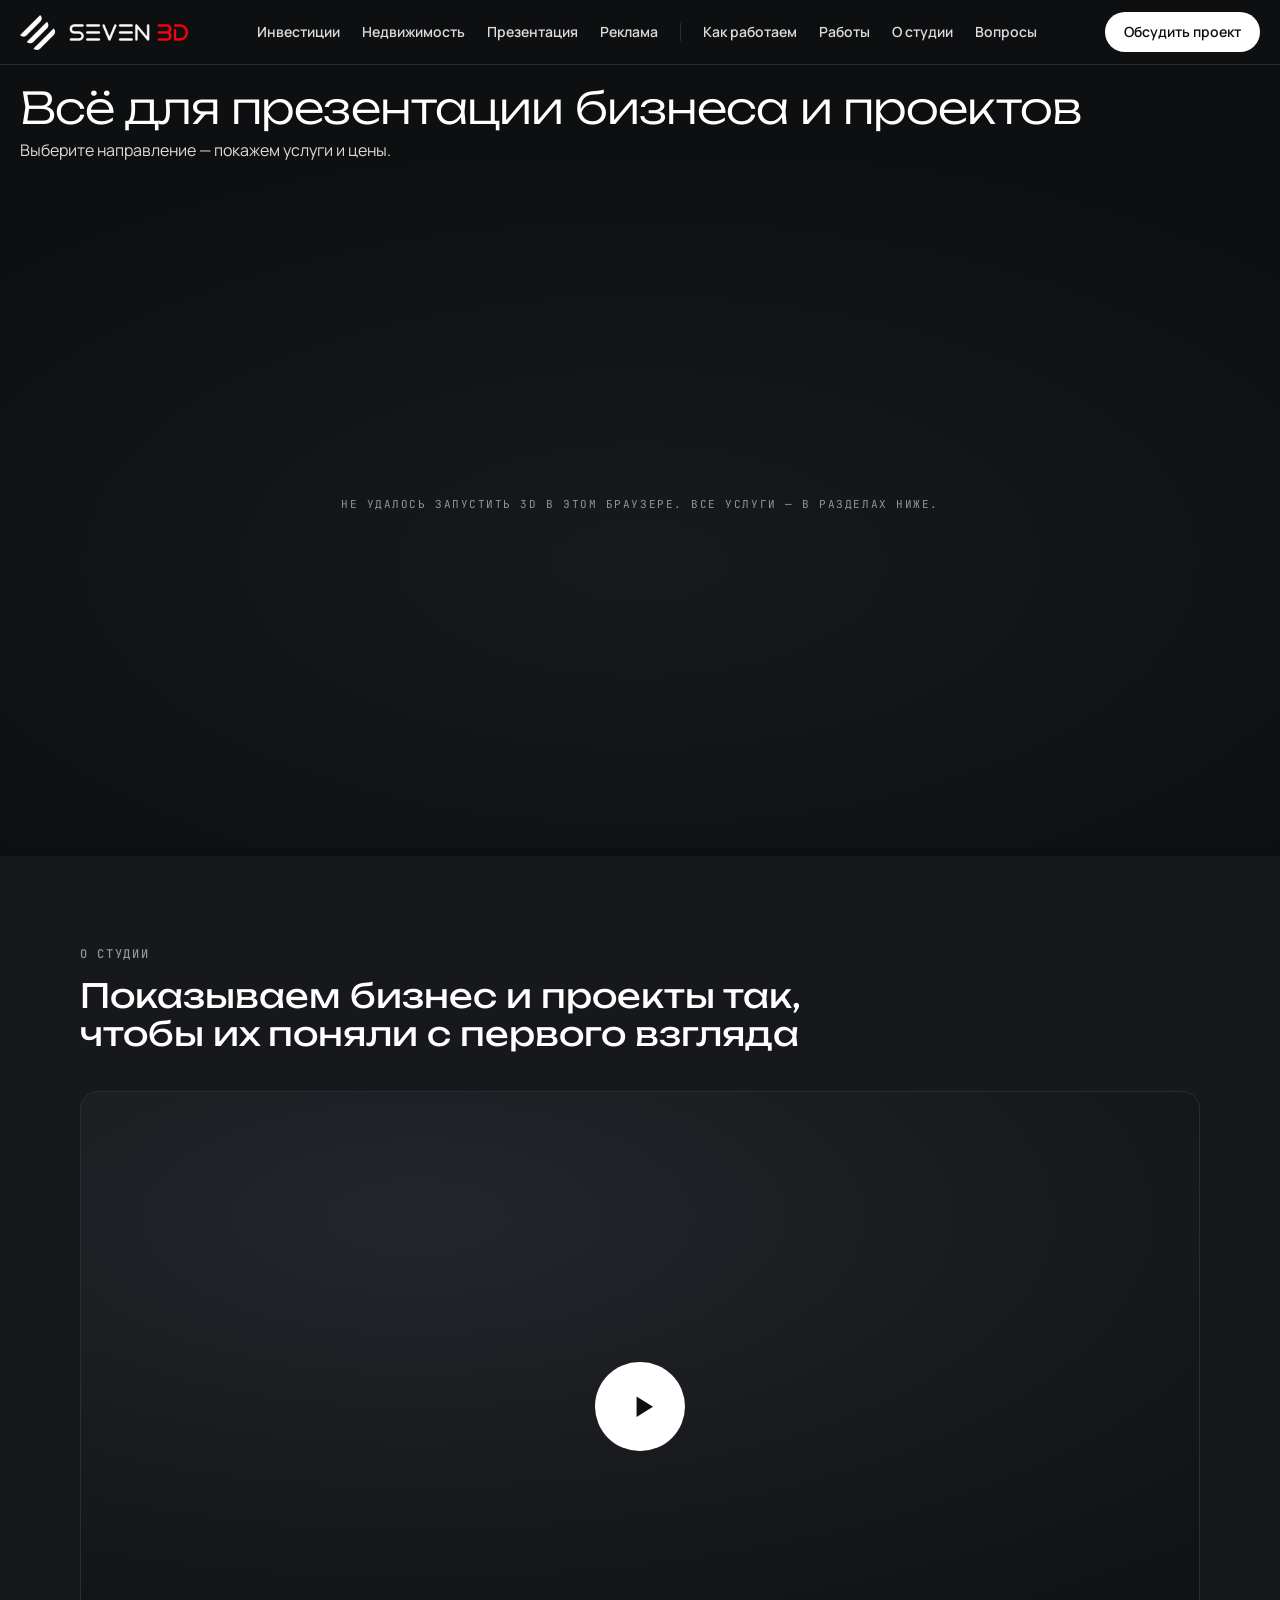
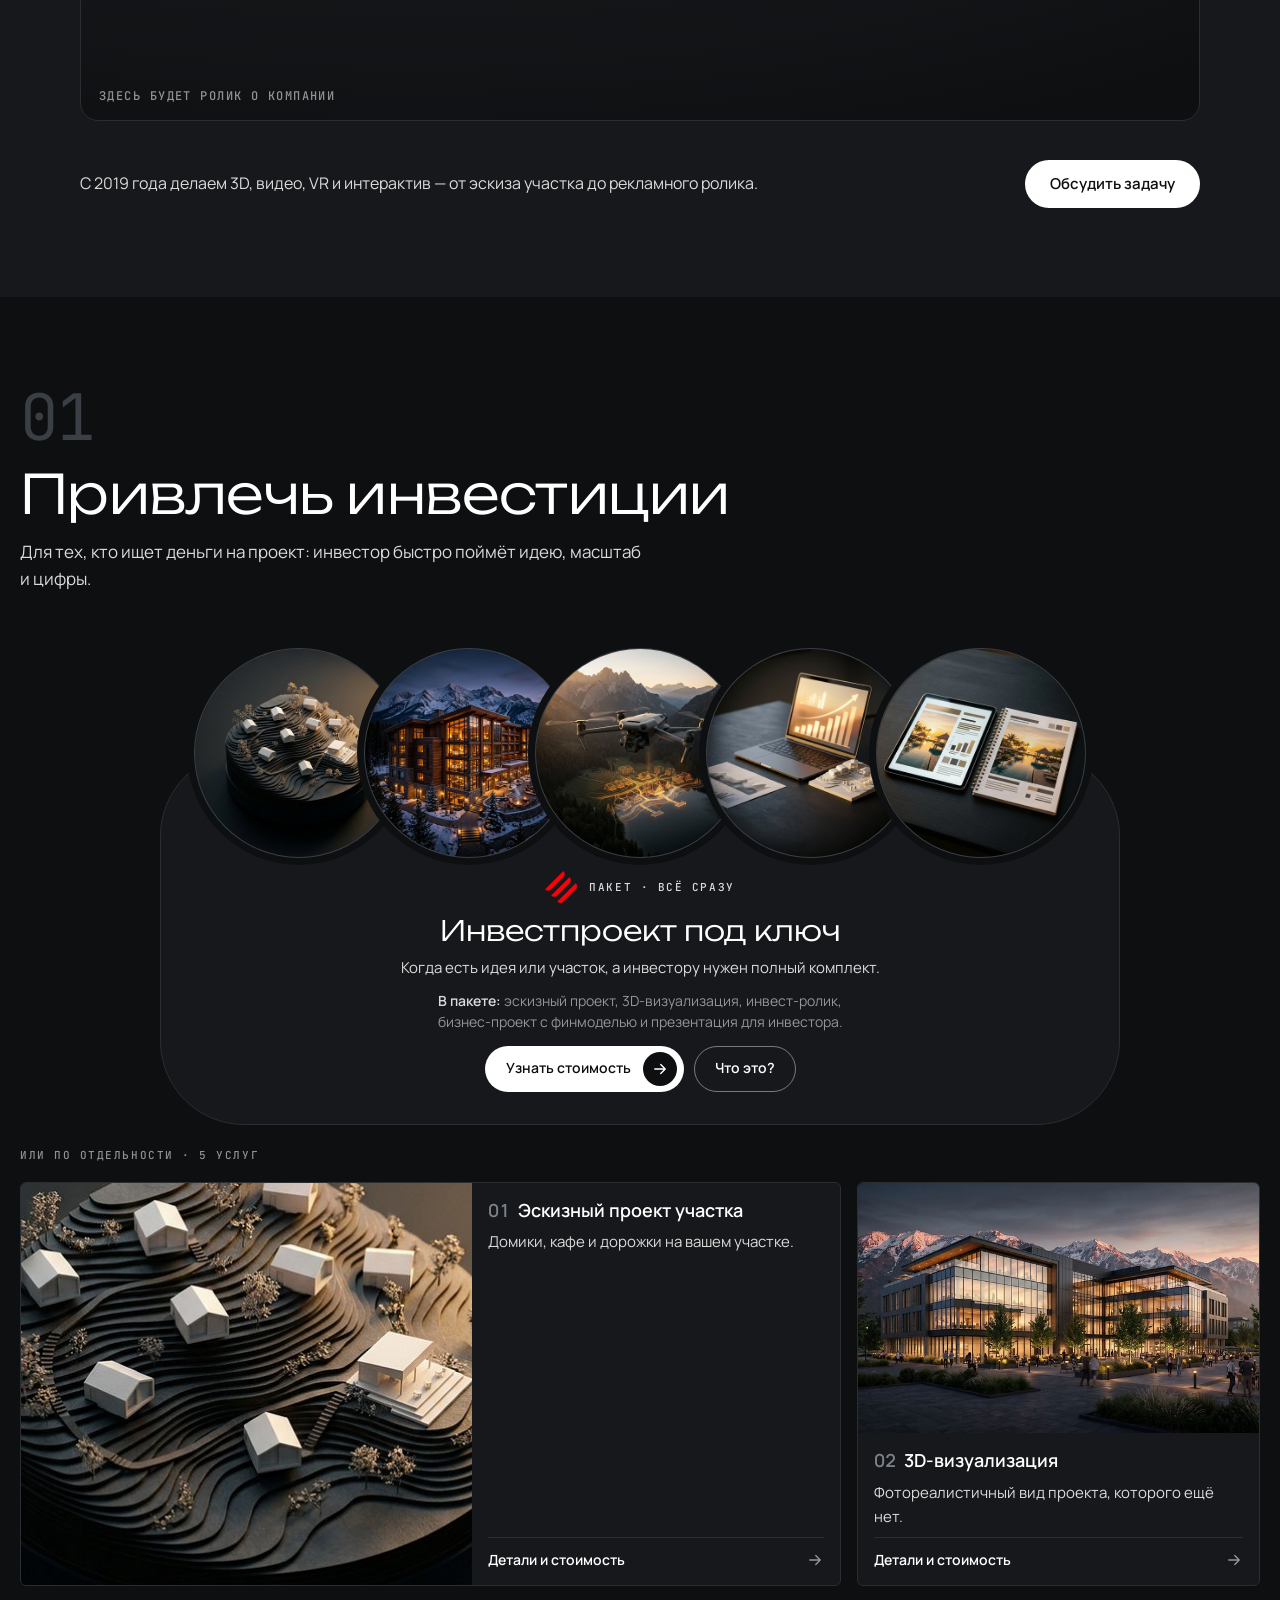
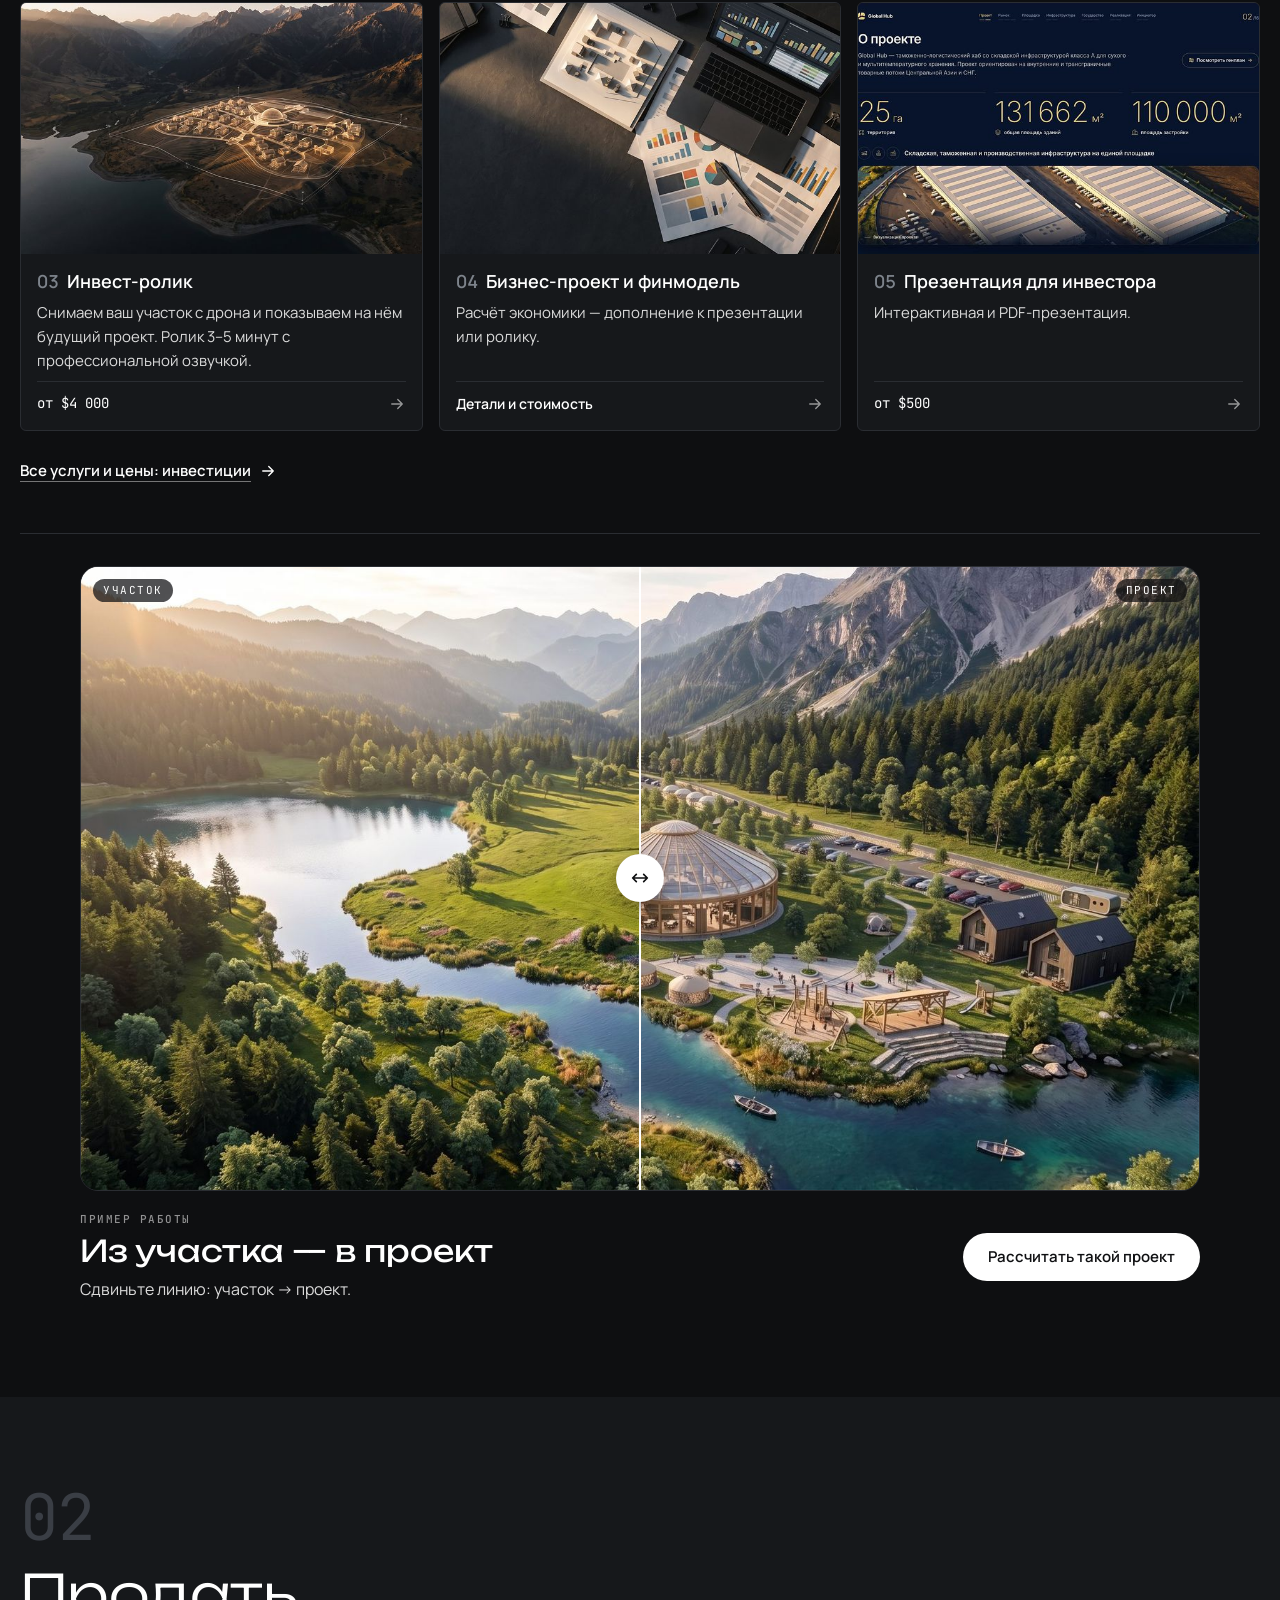
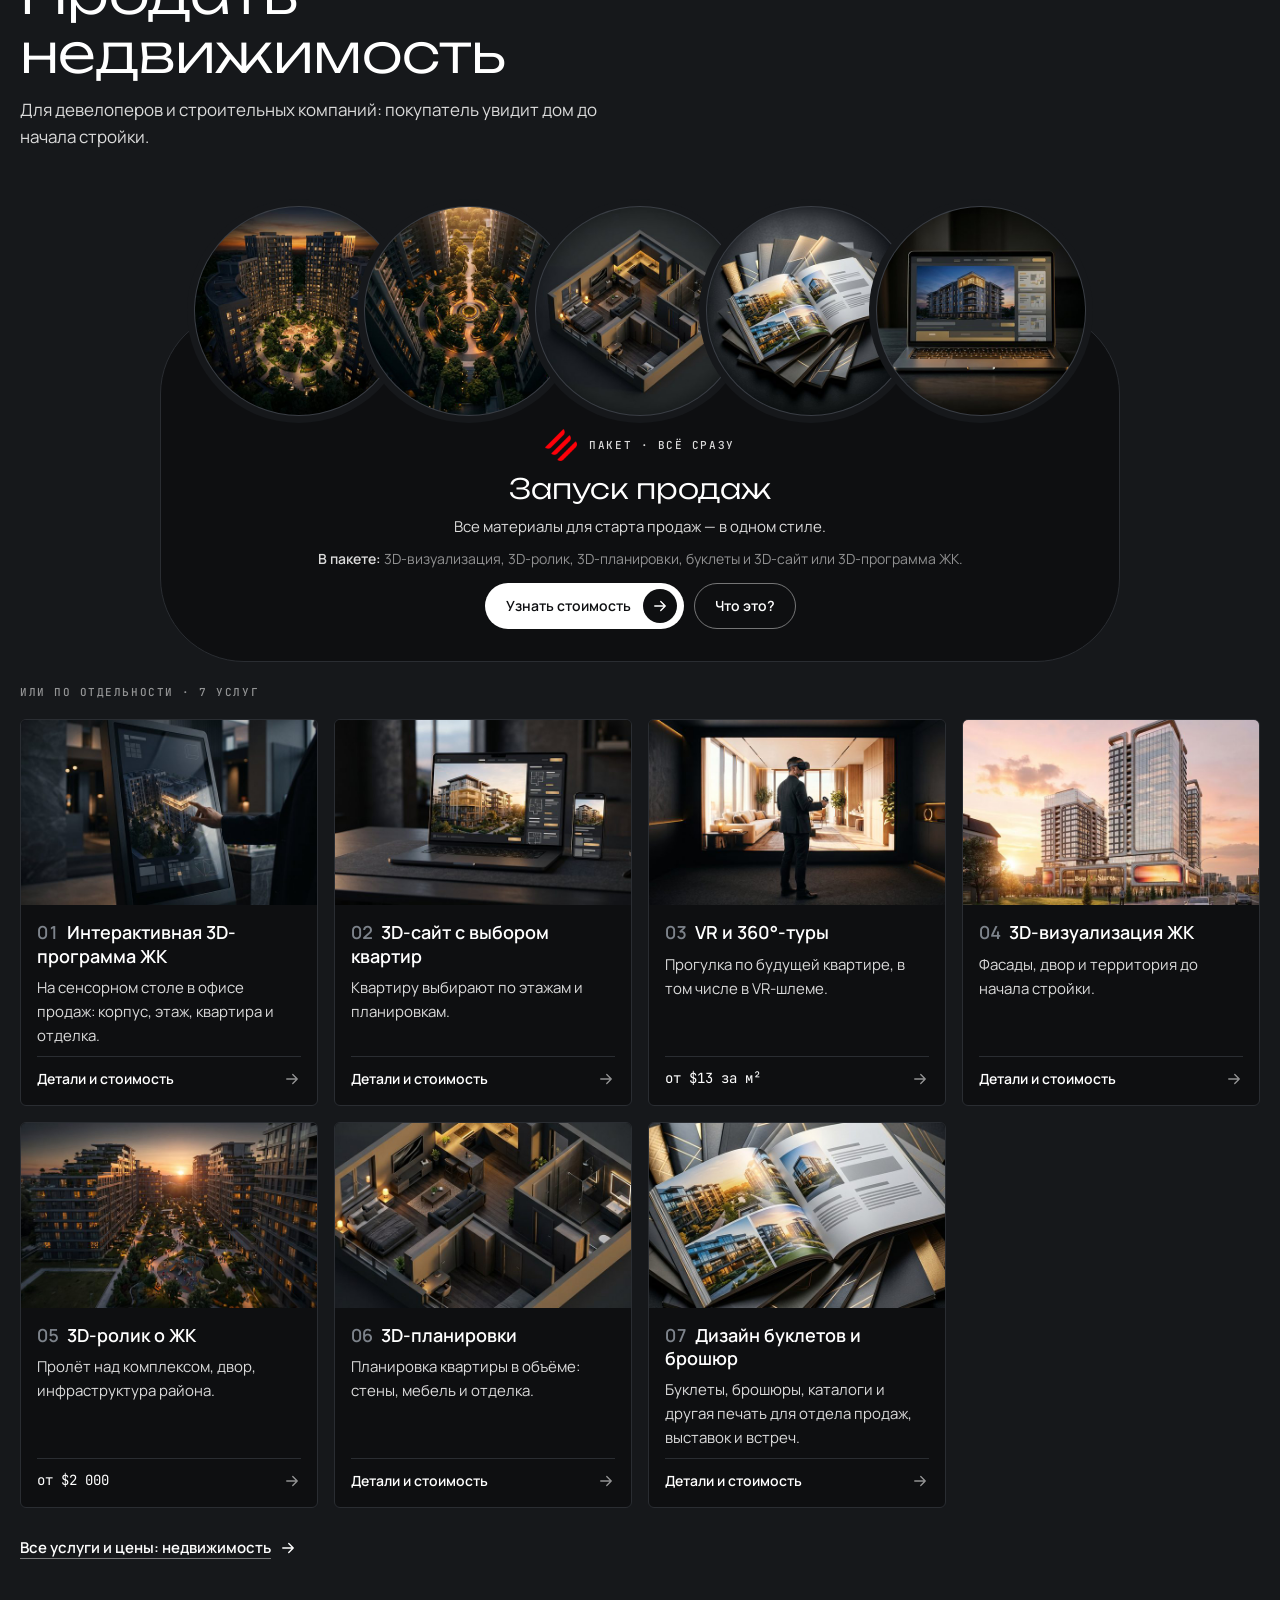
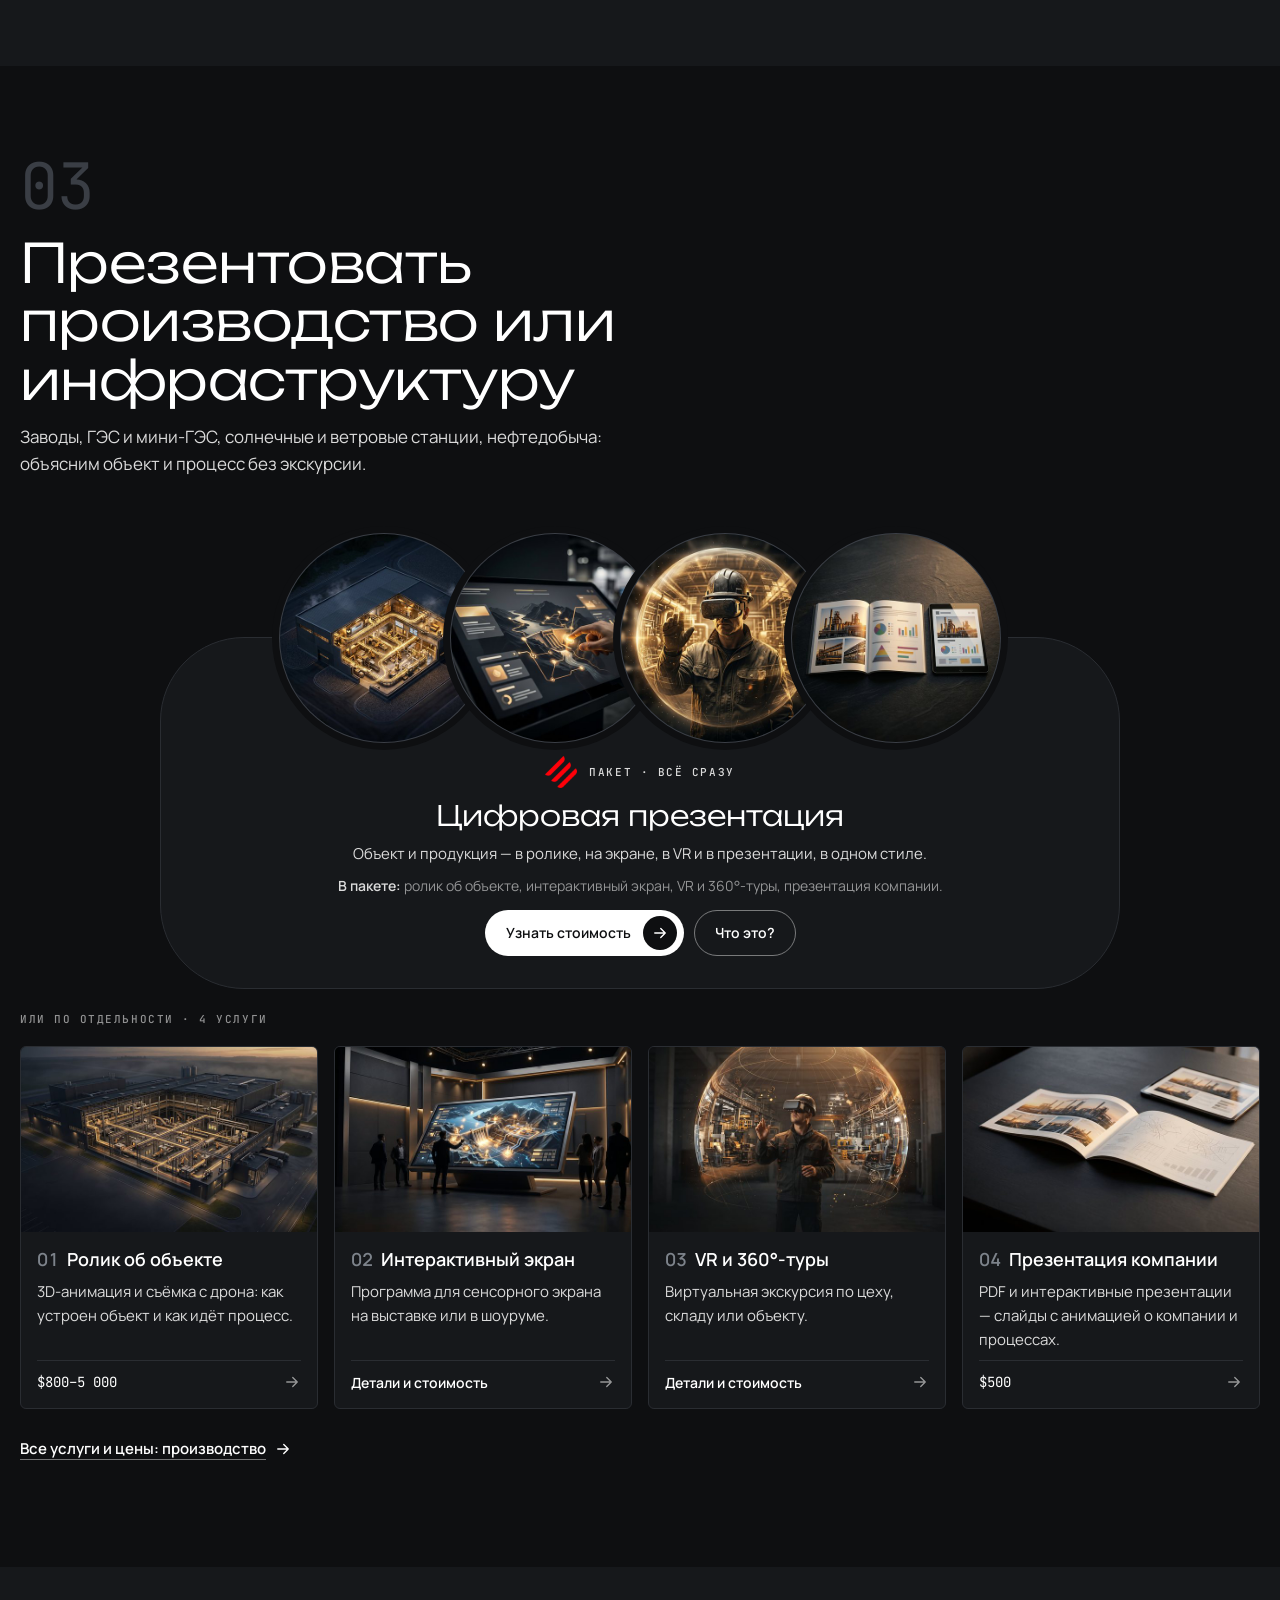
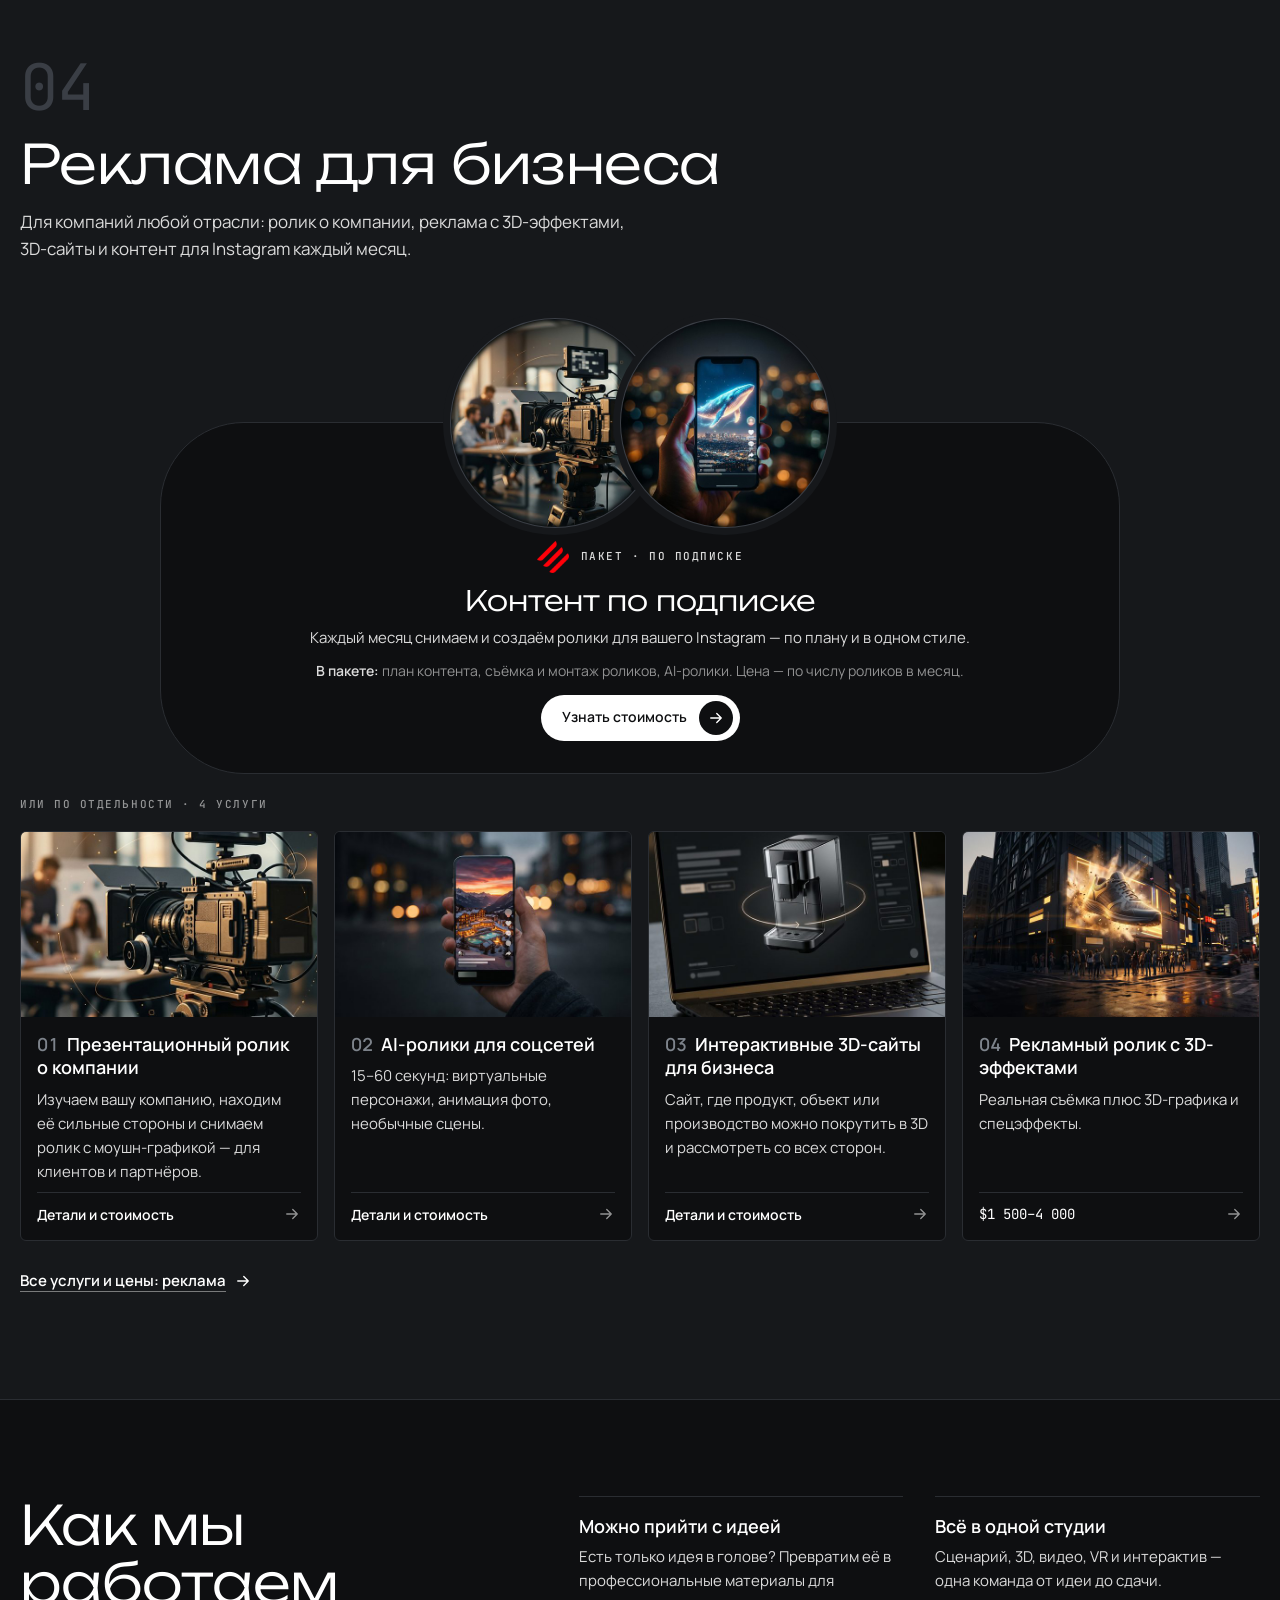
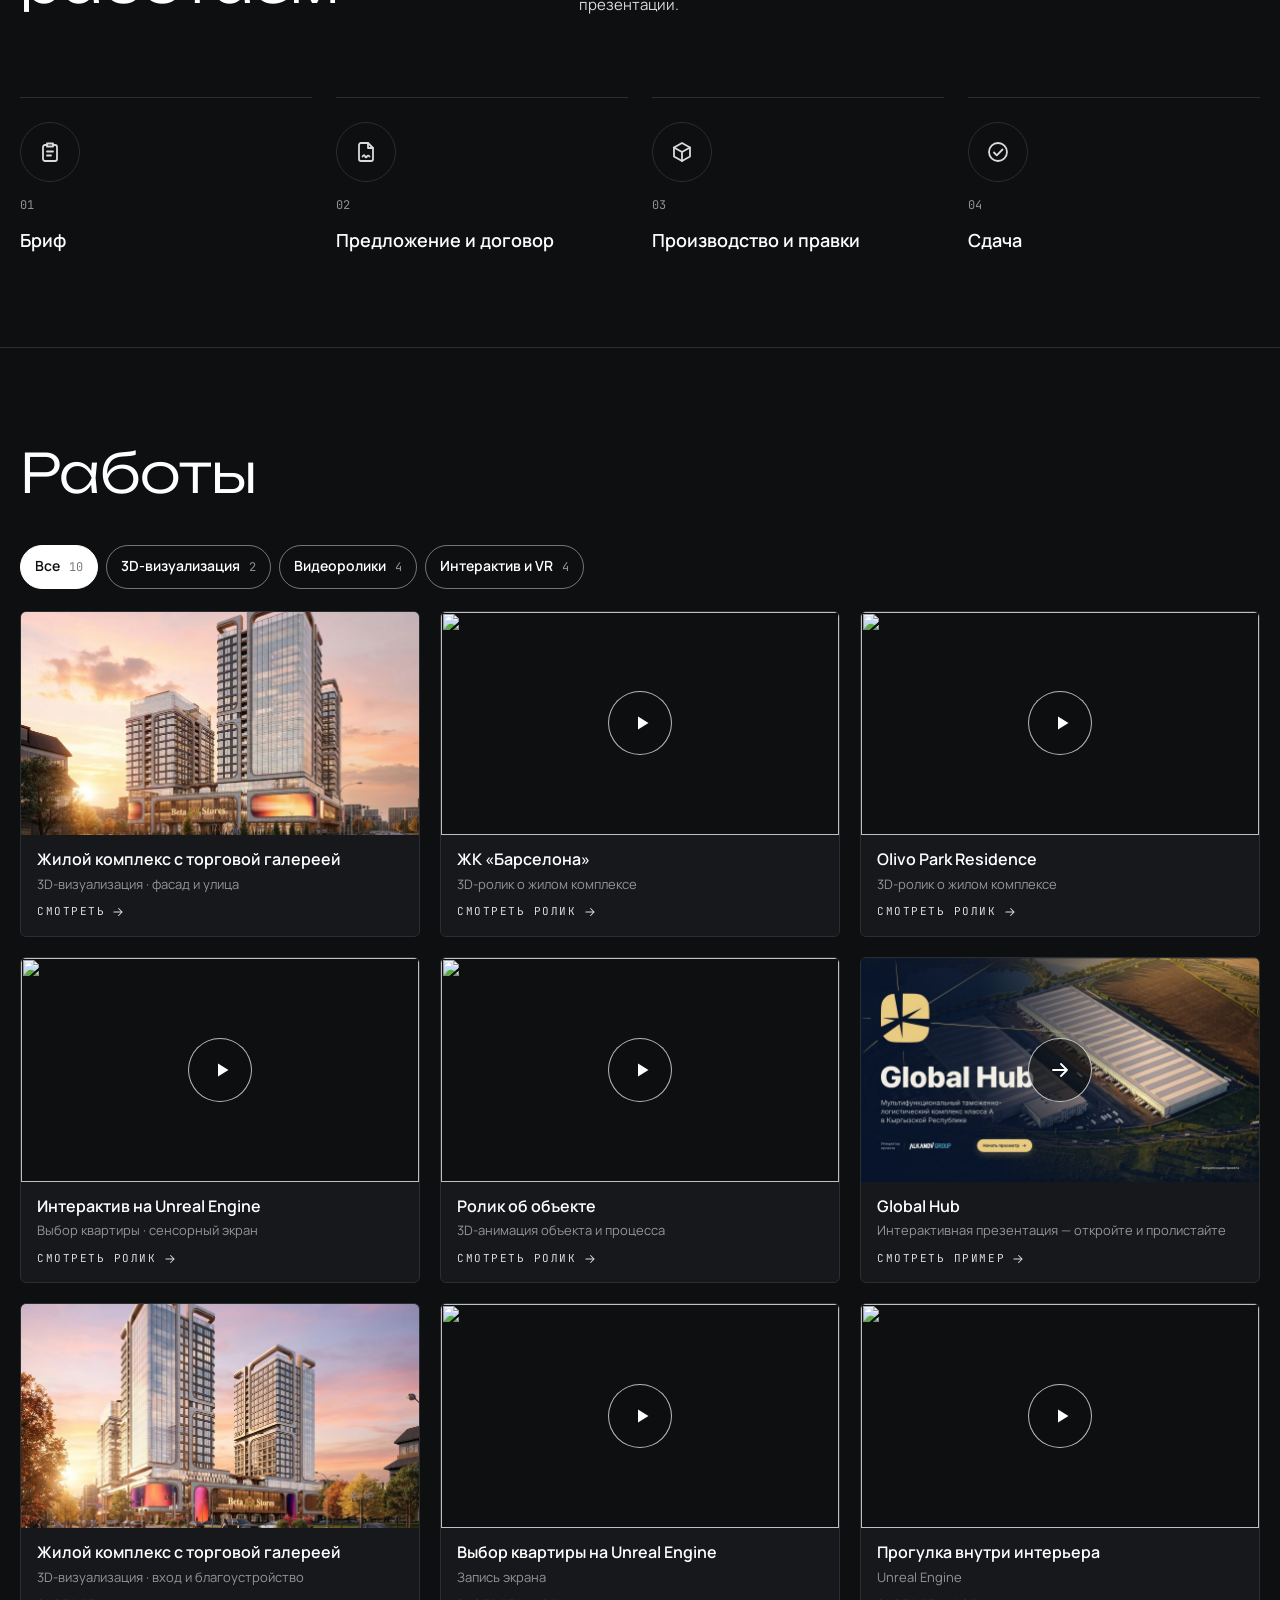
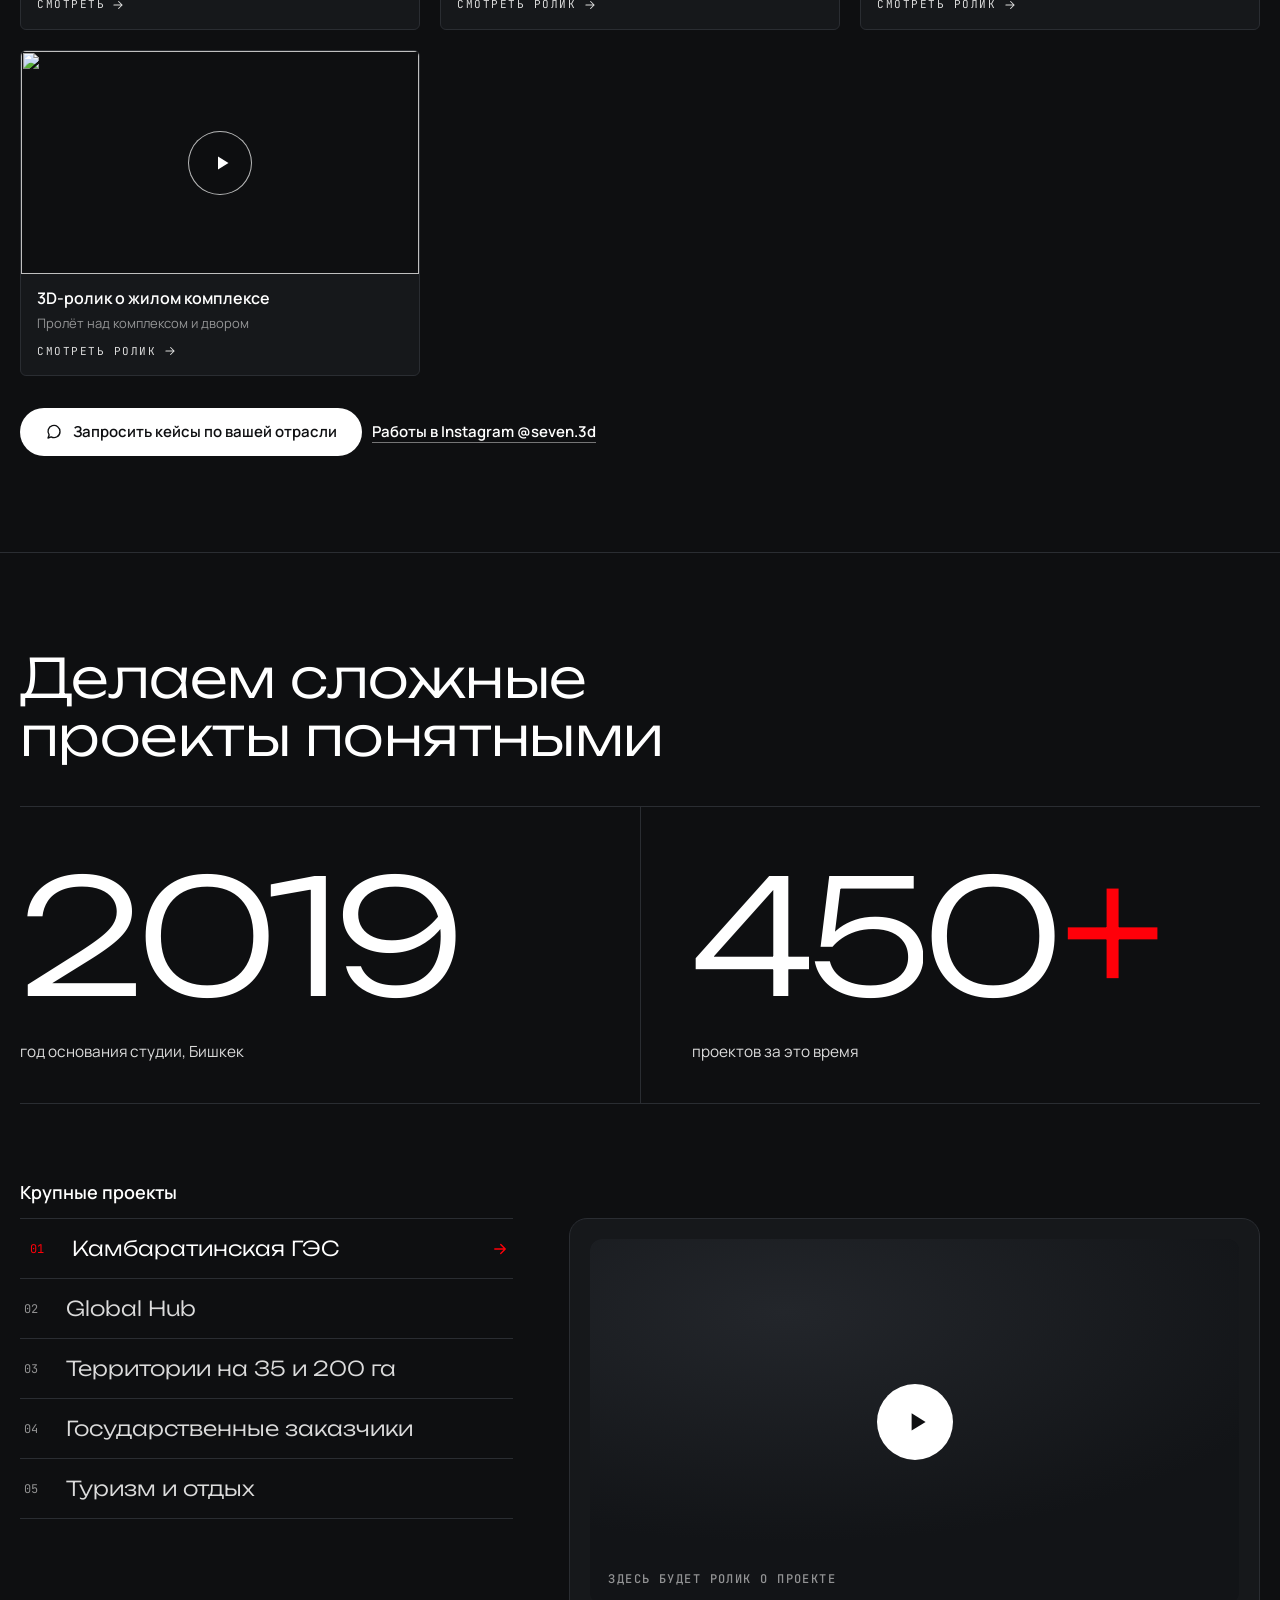
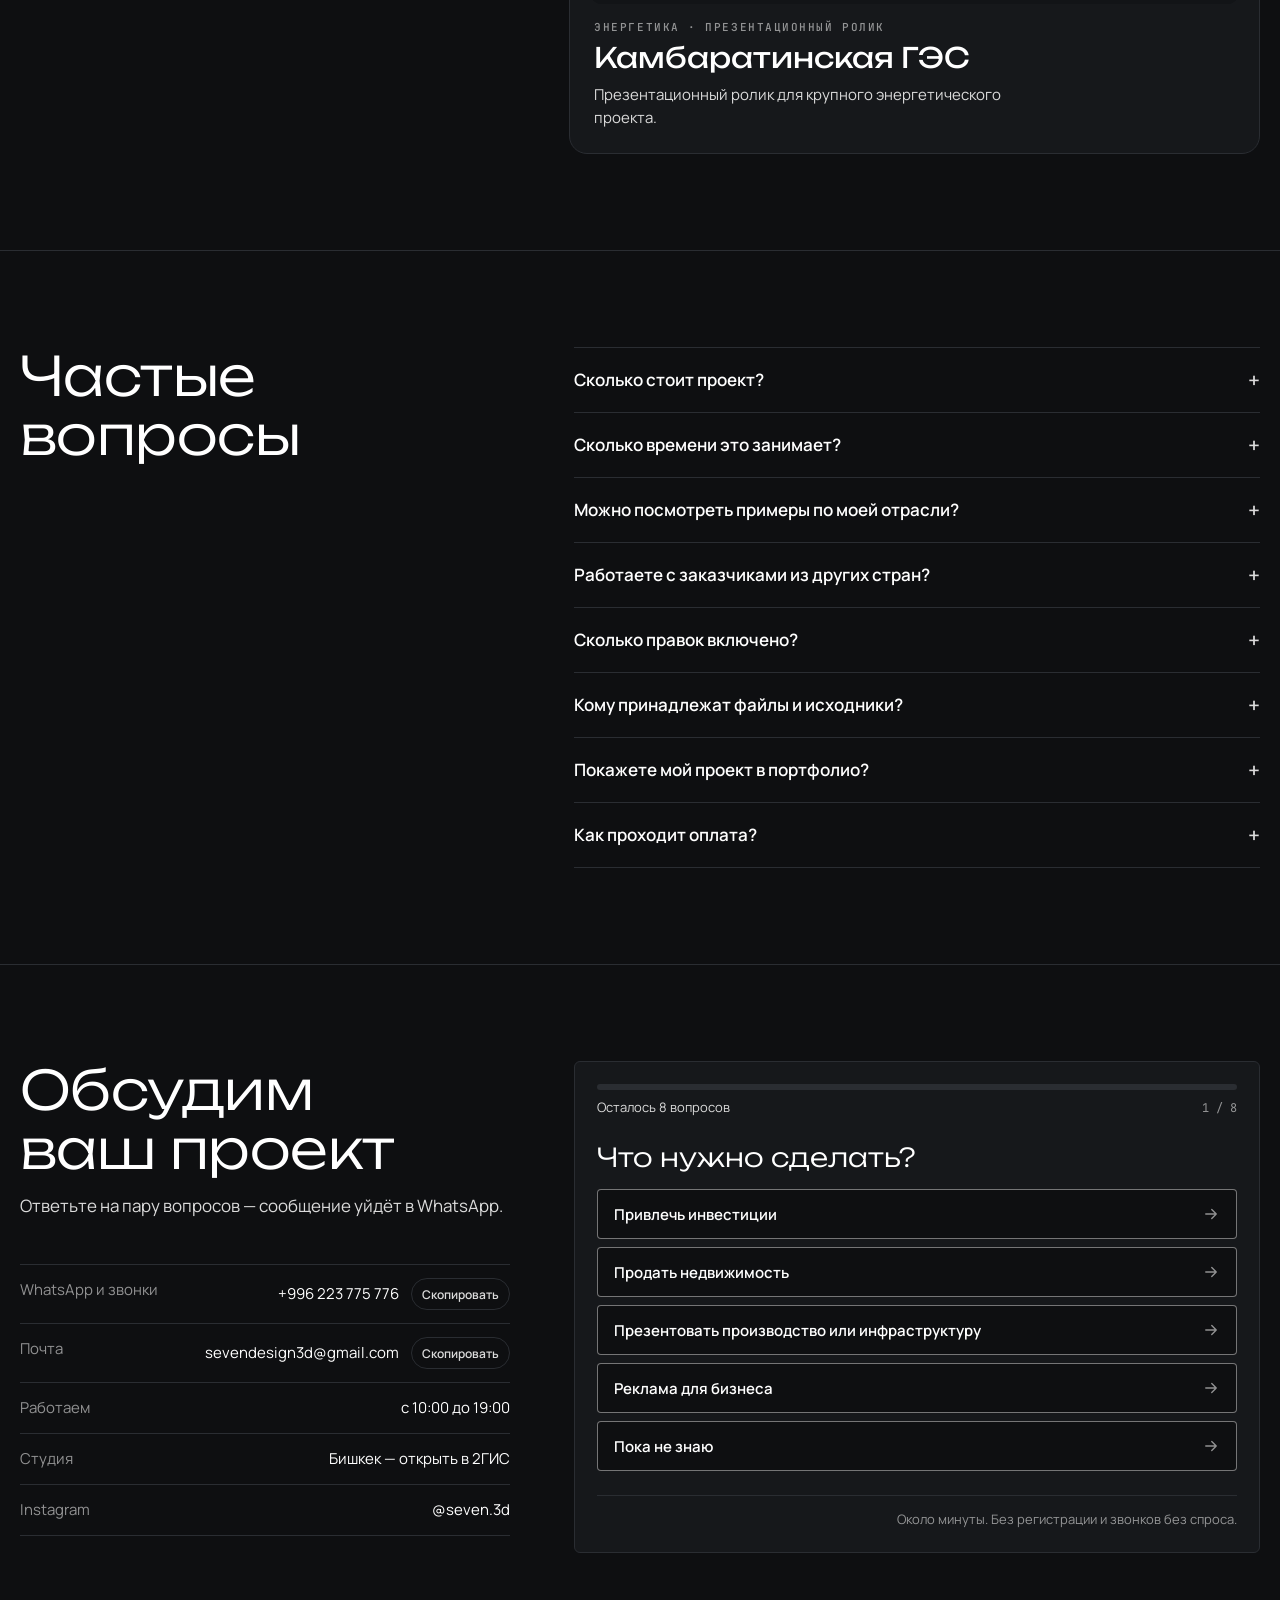
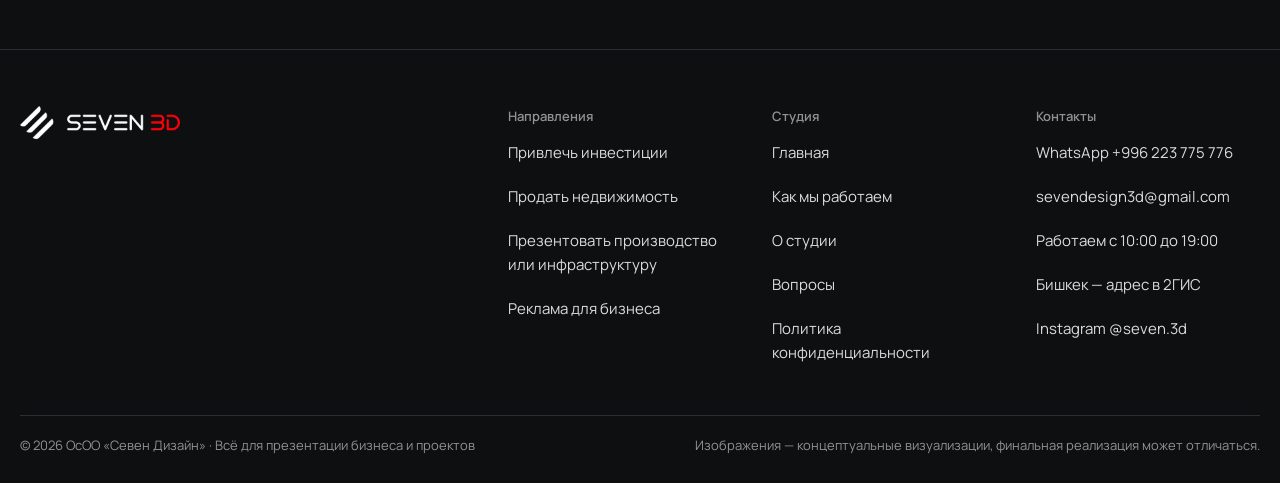
==== commit 403b16a1: "Вернуть карточки услуг из первого дизайна главной Вместо ряда круглых плиток — снова карточки: карти" ====
--- a/index.html
+++ b/index.html
@@ -146,16 +146,52 @@
 <div class="dpack-acts"><a class="btn btn-w dpack-cta" href="#brief" data-pick-svc="invest-pack">Узнать стоимость<svg class="ico" viewBox="0 0 24 24" aria-hidden="true"><path d="M5 12h14M13 6l6 6-6 6"></path></svg></a><a class="btn btn-o" href="investicii.html#deck-invest-pack" data-deck="invest-pack">Что это?</a></div>
 </div>
 </div>
-<div class="sv">
-<p class="dsep sv-k">Или по отдельности · 5 услуг</p>
-<ul class="sv-list" style="--n:5">
-<li><a class="sv-card" href="#brief" data-pick="invest" data-card="invest-sketch"><span class="sv-img"><img src="assets/img/svc/invest-sketch.jpg" alt="" loading="lazy" width="480" height="480"></span><span class="sv-t"><span class="sv-h">Эскизный проект участка</span></span><svg class="ico" viewBox="0 0 24 24" aria-hidden="true"><path d="M5 12h14M13 6l6 6-6 6"></path></svg></a></li>
-<li><a class="sv-card has-deck" href="investicii.html#deck-invest-viz" data-deck="invest-viz"><span class="sv-img"><img src="assets/img/svc/invest-viz.jpg" alt="" loading="lazy" width="480" height="480"></span><span class="sv-t"><span class="sv-h">3D-визуализация</span></span><svg class="ico" viewBox="0 0 24 24" aria-hidden="true"><path d="M5 12h14M13 6l6 6-6 6"></path></svg></a></li>
-<li><a class="sv-card has-deck" href="investicii.html#deck-invest-video" data-deck="invest-video"><span class="sv-img"><img src="assets/img/svc/invest-video.jpg" alt="" loading="lazy" width="480" height="480"></span><span class="sv-t"><span class="sv-h">Инвест-ролик</span><span class="sv-p">от $4 000</span></span><svg class="ico" viewBox="0 0 24 24" aria-hidden="true"><path d="M5 12h14M13 6l6 6-6 6"></path></svg></a></li>
-<li><a class="sv-card has-deck" href="investicii.html#deck-invest-model" data-deck="invest-model"><span class="sv-img"><img src="assets/img/svc/invest-model.jpg" alt="" loading="lazy" width="480" height="480"></span><span class="sv-t"><span class="sv-h">Бизнес-проект и финмодель</span></span><svg class="ico" viewBox="0 0 24 24" aria-hidden="true"><path d="M5 12h14M13 6l6 6-6 6"></path></svg></a></li>
-<li><a class="sv-card has-deck" href="investicii.html#deck-invest-pdf" data-deck="invest-pdf"><span class="sv-img"><img src="assets/img/svc/invest-pdf.jpg" alt="" loading="lazy" width="480" height="480"></span><span class="sv-t"><span class="sv-h">Презентация для инвестора</span><span class="sv-p">от $500</span></span><svg class="ico" viewBox="0 0 24 24" aria-hidden="true"><path d="M5 12h14M13 6l6 6-6 6"></path></svg></a></li>
-</ul>
-<p class="sv-end"><a class="link" href="investicii.html">Все услуги и цены: инвестиции<svg class="ico" viewBox="0 0 24 24" aria-hidden="true"><path d="M5 12h14M13 6l6 6-6 6"></path></svg></a></p>
+<p class="dsep">Или по отдельности · 5 услуг</p>
+<div class="gal n5" data-gal>
+<a class="gcard" href="#brief" data-pick="invest" data-card="invest-sketch">
+<span class="gcard-img"><img src="assets/img/card/invest-sketch.jpg" alt="" loading="lazy" width="640" height="400"></span>
+<span class="gcard-body">
+<span class="h3"><b class="gcard-n">01</b>Эскизный проект участка</span>
+<span class="txt">Домики, кафе и дорожки на вашем участке.</span>
+<span class="gcard-foot"><span class="price is-text">Детали и стоимость</span><svg class="ico" viewBox="0 0 24 24" aria-hidden="true"><path d="M5 12h14M13 6l6 6-6 6"></path></svg></span>
+</span>
+</a>
+<a class="gcard has-deck" href="investicii.html#deck-invest-viz" data-deck="invest-viz">
+<span class="gcard-img"><img src="assets/img/card/invest-viz.jpg" alt="" loading="lazy" width="640" height="400"></span>
+<span class="gcard-body">
+<span class="h3"><b class="gcard-n">02</b>3D-визуализация</span>
+<span class="txt">Фотореалистичный вид проекта, которого ещё нет.</span>
+<span class="gcard-foot"><span class="price is-text">Детали и стоимость</span><svg class="ico" viewBox="0 0 24 24" aria-hidden="true"><path d="M5 12h14M13 6l6 6-6 6"></path></svg></span>
+</span>
+</a>
+<a class="gcard has-deck" href="investicii.html#deck-invest-video" data-deck="invest-video">
+<span class="gcard-img"><img src="assets/img/card/invest-video.jpg" alt="" loading="lazy" width="640" height="400"></span>
+<span class="gcard-body">
+<span class="h3"><b class="gcard-n">03</b>Инвест-ролик</span>
+<span class="txt">Снимаем ваш участок с дрона и показываем на нём будущий проект. Ролик 3–5 минут с профессиональной озвучкой.</span>
+<span class="gcard-foot"><span class="price">от $4 000</span><svg class="ico" viewBox="0 0 24 24" aria-hidden="true"><path d="M5 12h14M13 6l6 6-6 6"></path></svg></span>
+</span>
+</a>
+<a class="gcard has-deck" href="investicii.html#deck-invest-model" data-deck="invest-model">
+<span class="gcard-img"><img src="assets/img/card/invest-model.jpg" alt="" loading="lazy" width="640" height="400"></span>
+<span class="gcard-body">
+<span class="h3"><b class="gcard-n">04</b>Бизнес-проект и финмодель</span>
+<span class="txt">Расчёт экономики — дополнение к презентации или ролику.</span>
+<span class="gcard-foot"><span class="price is-text">Детали и стоимость</span><svg class="ico" viewBox="0 0 24 24" aria-hidden="true"><path d="M5 12h14M13 6l6 6-6 6"></path></svg></span>
+</span>
+</a>
+<a class="gcard has-deck" href="investicii.html#deck-invest-pdf" data-deck="invest-pdf">
+<span class="gcard-img"><img src="assets/img/card/invest-pdf.jpg" alt="" loading="lazy" width="640" height="400"></span>
+<span class="gcard-body">
+<span class="h3"><b class="gcard-n">05</b>Презентация для инвестора</span>
+<span class="txt">Интерактивная и PDF-презентация.</span>
+<span class="gcard-foot"><span class="price">от $500</span><svg class="ico" viewBox="0 0 24 24" aria-hidden="true"><path d="M5 12h14M13 6l6 6-6 6"></path></svg></span>
+</span>
+</a>
+</div>
+<div class="gfoot">
+<div class="bars" aria-hidden="true"><i class="is-on"></i><i></i><i></i><i></i><i></i></div>
+<a class="link" href="investicii.html">Все услуги и цены: инвестиции<svg class="ico" viewBox="0 0 24 24" aria-hidden="true"><path d="M5 12h14M13 6l6 6-6 6"></path></svg></a>
 </div>
 <div class="dproof">
 <div class="ba" data-ba>
@@ -195,18 +231,68 @@
 <div class="dpack-acts"><a class="btn btn-w dpack-cta" href="#brief" data-pick-svc="estate-pack">Узнать стоимость<svg class="ico" viewBox="0 0 24 24" aria-hidden="true"><path d="M5 12h14M13 6l6 6-6 6"></path></svg></a><a class="btn btn-o" href="nedvizhimost.html#deck-estate-pack" data-deck="estate-pack">Что это?</a></div>
 </div>
 </div>
-<div class="sv">
-<p class="dsep sv-k">Или по отдельности · 7 услуг</p>
-<ul class="sv-list" style="--n:7">
-<li><a class="sv-card has-deck" href="nedvizhimost.html#deck-estate-unreal" data-deck="estate-unreal"><span class="sv-img"><img src="assets/img/svc/estate-unreal.jpg" alt="" loading="lazy" width="480" height="480"></span><span class="sv-t"><span class="sv-h">Интерактивная 3D-программа ЖК</span></span><svg class="ico" viewBox="0 0 24 24" aria-hidden="true"><path d="M5 12h14M13 6l6 6-6 6"></path></svg></a></li>
-<li><a class="sv-card has-deck" href="nedvizhimost.html#deck-estate-site" data-deck="estate-site"><span class="sv-img"><img src="assets/img/svc/estate-site.jpg" alt="" loading="lazy" width="480" height="480"></span><span class="sv-t"><span class="sv-h">3D-сайт с выбором квартир</span></span><svg class="ico" viewBox="0 0 24 24" aria-hidden="true"><path d="M5 12h14M13 6l6 6-6 6"></path></svg></a></li>
-<li><a class="sv-card has-deck" href="nedvizhimost.html#deck-estate-vr" data-deck="estate-vr"><span class="sv-img"><img src="assets/img/svc/estate-vr.jpg" alt="" loading="lazy" width="480" height="480"></span><span class="sv-t"><span class="sv-h">VR и 360°-туры</span><span class="sv-p">от $13 за м²</span></span><svg class="ico" viewBox="0 0 24 24" aria-hidden="true"><path d="M5 12h14M13 6l6 6-6 6"></path></svg></a></li>
-<li><a class="sv-card has-deck" href="nedvizhimost.html#deck-estate-viz" data-deck="estate-viz"><span class="sv-img"><img src="assets/img/svc/estate-viz.jpg" alt="" loading="lazy" width="480" height="480"></span><span class="sv-t"><span class="sv-h">3D-визуализация ЖК</span></span><svg class="ico" viewBox="0 0 24 24" aria-hidden="true"><path d="M5 12h14M13 6l6 6-6 6"></path></svg></a></li>
-<li><a class="sv-card has-deck" href="nedvizhimost.html#deck-estate-video" data-deck="estate-video"><span class="sv-img"><img src="assets/img/svc/estate-video.jpg" alt="" loading="lazy" width="480" height="480"></span><span class="sv-t"><span class="sv-h">3D-ролик о ЖК</span><span class="sv-p">от $2 000</span></span><svg class="ico" viewBox="0 0 24 24" aria-hidden="true"><path d="M5 12h14M13 6l6 6-6 6"></path></svg></a></li>
-<li><a class="sv-card" href="#brief" data-pick-svc="estate-pack" data-card="estate-plan3d"><span class="sv-img"><img src="assets/img/svc/estate-plan3d.jpg" alt="" loading="lazy" width="480" height="480"></span><span class="sv-t"><span class="sv-h">3D-планировки</span></span><svg class="ico" viewBox="0 0 24 24" aria-hidden="true"><path d="M5 12h14M13 6l6 6-6 6"></path></svg></a></li>
-<li><a class="sv-card" href="#brief" data-pick="estate" data-card="estate-stand"><span class="sv-img"><img src="assets/img/svc/estate-stand.jpg" alt="" loading="lazy" width="480" height="480"></span><span class="sv-t"><span class="sv-h">Дизайн буклетов и брошюр</span></span><svg class="ico" viewBox="0 0 24 24" aria-hidden="true"><path d="M5 12h14M13 6l6 6-6 6"></path></svg></a></li>
-</ul>
-<p class="sv-end"><a class="link" href="nedvizhimost.html">Все услуги и цены: недвижимость<svg class="ico" viewBox="0 0 24 24" aria-hidden="true"><path d="M5 12h14M13 6l6 6-6 6"></path></svg></a></p>
+<p class="dsep">Или по отдельности · 7 услуг</p>
+<div class="gal n7" data-gal>
+<a class="gcard has-deck" href="nedvizhimost.html#deck-estate-unreal" data-deck="estate-unreal">
+<span class="gcard-img"><img src="assets/img/card/estate-unreal.jpg" alt="" loading="lazy" width="640" height="400"></span>
+<span class="gcard-body">
+<span class="h3"><b class="gcard-n">01</b>Интерактивная 3D-программа ЖК</span>
+<span class="txt">На сенсорном столе в офисе продаж: корпус, этаж, квартира и отделка.</span>
+<span class="gcard-foot"><span class="price is-text">Детали и стоимость</span><svg class="ico" viewBox="0 0 24 24" aria-hidden="true"><path d="M5 12h14M13 6l6 6-6 6"></path></svg></span>
+</span>
+</a>
+<a class="gcard has-deck" href="nedvizhimost.html#deck-estate-site" data-deck="estate-site">
+<span class="gcard-img"><img src="assets/img/card/estate-site.jpg" alt="" loading="lazy" width="640" height="400"></span>
+<span class="gcard-body">
+<span class="h3"><b class="gcard-n">02</b>3D-сайт с выбором квартир</span>
+<span class="txt">Квартиру выбирают по этажам и планировкам.</span>
+<span class="gcard-foot"><span class="price is-text">Детали и стоимость</span><svg class="ico" viewBox="0 0 24 24" aria-hidden="true"><path d="M5 12h14M13 6l6 6-6 6"></path></svg></span>
+</span>
+</a>
+<a class="gcard has-deck" href="nedvizhimost.html#deck-estate-vr" data-deck="estate-vr">
+<span class="gcard-img"><img src="assets/img/card/estate-vr.jpg" alt="" loading="lazy" width="640" height="400"></span>
+<span class="gcard-body">
+<span class="h3"><b class="gcard-n">03</b>VR и 360°-туры</span>
+<span class="txt">Прогулка по будущей квартире, в том числе в VR-шлеме.</span>
+<span class="gcard-foot"><span class="price">от $13 за м²</span><svg class="ico" viewBox="0 0 24 24" aria-hidden="true"><path d="M5 12h14M13 6l6 6-6 6"></path></svg></span>
+</span>
+</a>
+<a class="gcard has-deck" href="nedvizhimost.html#deck-estate-viz" data-deck="estate-viz">
+<span class="gcard-img"><img src="assets/img/card/estate-viz.jpg" alt="" loading="lazy" width="640" height="400"></span>
+<span class="gcard-body">
+<span class="h3"><b class="gcard-n">04</b>3D-визуализация ЖК</span>
+<span class="txt">Фасады, двор и территория до начала стройки.</span>
+<span class="gcard-foot"><span class="price is-text">Детали и стоимость</span><svg class="ico" viewBox="0 0 24 24" aria-hidden="true"><path d="M5 12h14M13 6l6 6-6 6"></path></svg></span>
+</span>
+</a>
+<a class="gcard has-deck" href="nedvizhimost.html#deck-estate-video" data-deck="estate-video">
+<span class="gcard-img"><img src="assets/img/card/estate-video.jpg" alt="" loading="lazy" width="640" height="400"></span>
+<span class="gcard-body">
+<span class="h3"><b class="gcard-n">05</b>3D-ролик о ЖК</span>
+<span class="txt">Пролёт над комплексом, двор, инфраструктура района.</span>
+<span class="gcard-foot"><span class="price">от $2 000</span><svg class="ico" viewBox="0 0 24 24" aria-hidden="true"><path d="M5 12h14M13 6l6 6-6 6"></path></svg></span>
+</span>
+</a>
+<a class="gcard" href="#brief" data-pick-svc="estate-pack" data-card="estate-plan3d">
+<span class="gcard-img"><img src="assets/img/card/estate-plan3d.jpg" alt="" loading="lazy" width="640" height="400"></span>
+<span class="gcard-body">
+<span class="h3"><b class="gcard-n">06</b>3D-планировки</span>
+<span class="txt">Планировка квартиры в объёме: стены, мебель и отделка.</span>
+<span class="gcard-foot"><span class="price is-text">Детали и стоимость</span><svg class="ico" viewBox="0 0 24 24" aria-hidden="true"><path d="M5 12h14M13 6l6 6-6 6"></path></svg></span>
+</span>
+</a>
+<a class="gcard" href="#brief" data-pick="estate" data-card="estate-stand">
+<span class="gcard-img"><img src="assets/img/card/estate-stand.jpg" alt="" loading="lazy" width="640" height="400"></span>
+<span class="gcard-body">
+<span class="h3"><b class="gcard-n">07</b>Дизайн буклетов и брошюр</span>
+<span class="txt">Буклеты, брошюры, каталоги и другая печать для отдела продаж, выставок и встреч.</span>
+<span class="gcard-foot"><span class="price is-text">Детали и стоимость</span><svg class="ico" viewBox="0 0 24 24" aria-hidden="true"><path d="M5 12h14M13 6l6 6-6 6"></path></svg></span>
+</span>
+</a>
+</div>
+<div class="gfoot">
+<div class="bars" aria-hidden="true"><i class="is-on"></i><i></i><i></i><i></i><i></i><i></i><i></i></div>
+<a class="link" href="nedvizhimost.html">Все услуги и цены: недвижимость<svg class="ico" viewBox="0 0 24 24" aria-hidden="true"><path d="M5 12h14M13 6l6 6-6 6"></path></svg></a>
 </div>
 </div>
 </section>
@@ -231,15 +317,44 @@
 <div class="dpack-acts"><a class="btn btn-w dpack-cta" href="#brief" data-pick-svc="industry-pack">Узнать стоимость<svg class="ico" viewBox="0 0 24 24" aria-hidden="true"><path d="M5 12h14M13 6l6 6-6 6"></path></svg></a><a class="btn btn-o" href="proizvodstvo.html#deck-industry-pack" data-deck="industry-pack">Что это?</a></div>
 </div>
 </div>
-<div class="sv">
-<p class="dsep sv-k">Или по отдельности · 4 услуги</p>
-<ul class="sv-list" style="--n:4">
-<li><a class="sv-card has-deck" href="proizvodstvo.html#deck-industry-process" data-deck="industry-process"><span class="sv-img"><img src="assets/img/svc/industry-process.jpg" alt="" loading="lazy" width="480" height="480"></span><span class="sv-t"><span class="sv-h">Ролик об объекте</span><span class="sv-p">$800–5 000</span></span><svg class="ico" viewBox="0 0 24 24" aria-hidden="true"><path d="M5 12h14M13 6l6 6-6 6"></path></svg></a></li>
-<li><a class="sv-card has-deck" href="proizvodstvo.html#deck-industry-screen" data-deck="industry-screen"><span class="sv-img"><img src="assets/img/svc/industry-screen.jpg" alt="" loading="lazy" width="480" height="480"></span><span class="sv-t"><span class="sv-h">Интерактивный экран</span></span><svg class="ico" viewBox="0 0 24 24" aria-hidden="true"><path d="M5 12h14M13 6l6 6-6 6"></path></svg></a></li>
-<li><a class="sv-card has-deck" href="proizvodstvo.html#deck-industry-tour" data-deck="industry-tour"><span class="sv-img"><img src="assets/img/svc/industry-tour.jpg" alt="" loading="lazy" width="480" height="480"></span><span class="sv-t"><span class="sv-h">VR и 360°-туры</span></span><svg class="ico" viewBox="0 0 24 24" aria-hidden="true"><path d="M5 12h14M13 6l6 6-6 6"></path></svg></a></li>
-<li><a class="sv-card has-deck" href="proizvodstvo.html#deck-industry-pdf" data-deck="industry-pdf"><span class="sv-img"><img src="assets/img/svc/industry-pdf.jpg" alt="" loading="lazy" width="480" height="480"></span><span class="sv-t"><span class="sv-h">Презентация компании</span><span class="sv-p">$500</span></span><svg class="ico" viewBox="0 0 24 24" aria-hidden="true"><path d="M5 12h14M13 6l6 6-6 6"></path></svg></a></li>
-</ul>
-<p class="sv-end"><a class="link" href="proizvodstvo.html">Все услуги и цены: производство<svg class="ico" viewBox="0 0 24 24" aria-hidden="true"><path d="M5 12h14M13 6l6 6-6 6"></path></svg></a></p>
+<p class="dsep">Или по отдельности · 4 услуги</p>
+<div class="gal n4" data-gal>
+<a class="gcard has-deck" href="proizvodstvo.html#deck-industry-process" data-deck="industry-process">
+<span class="gcard-img"><img src="assets/img/card/industry-process.jpg" alt="" loading="lazy" width="640" height="400"></span>
+<span class="gcard-body">
+<span class="h3"><b class="gcard-n">01</b>Ролик об объекте</span>
+<span class="txt">3D-анимация и съёмка с дрона: как устроен объект и как идёт процесс.</span>
+<span class="gcard-foot"><span class="price">$800–5 000</span><svg class="ico" viewBox="0 0 24 24" aria-hidden="true"><path d="M5 12h14M13 6l6 6-6 6"></path></svg></span>
+</span>
+</a>
+<a class="gcard has-deck" href="proizvodstvo.html#deck-industry-screen" data-deck="industry-screen">
+<span class="gcard-img"><img src="assets/img/card/industry-screen.jpg" alt="" loading="lazy" width="640" height="400"></span>
+<span class="gcard-body">
+<span class="h3"><b class="gcard-n">02</b>Интерактивный экран</span>
+<span class="txt">Программа для сенсорного экрана на выставке или в шоуруме.</span>
+<span class="gcard-foot"><span class="price is-text">Детали и стоимость</span><svg class="ico" viewBox="0 0 24 24" aria-hidden="true"><path d="M5 12h14M13 6l6 6-6 6"></path></svg></span>
+</span>
+</a>
+<a class="gcard has-deck" href="proizvodstvo.html#deck-industry-tour" data-deck="industry-tour">
+<span class="gcard-img"><img src="assets/img/card/industry-tour.jpg" alt="" loading="lazy" width="640" height="400"></span>
+<span class="gcard-body">
+<span class="h3"><b class="gcard-n">03</b>VR и 360°-туры</span>
+<span class="txt">Виртуальная экскурсия по цеху, складу или объекту.</span>
+<span class="gcard-foot"><span class="price is-text">Детали и стоимость</span><svg class="ico" viewBox="0 0 24 24" aria-hidden="true"><path d="M5 12h14M13 6l6 6-6 6"></path></svg></span>
+</span>
+</a>
+<a class="gcard has-deck" href="proizvodstvo.html#deck-industry-pdf" data-deck="industry-pdf">
+<span class="gcard-img"><img src="assets/img/card/industry-pdf.jpg" alt="" loading="lazy" width="640" height="400"></span>
+<span class="gcard-body">
+<span class="h3"><b class="gcard-n">04</b>Презентация компании</span>
+<span class="txt">PDF и интерактивные презентации — слайды с анимацией о компании и процессах.</span>
+<span class="gcard-foot"><span class="price">$500</span><svg class="ico" viewBox="0 0 24 24" aria-hidden="true"><path d="M5 12h14M13 6l6 6-6 6"></path></svg></span>
+</span>
+</a>
+</div>
+<div class="gfoot">
+<div class="bars" aria-hidden="true"><i class="is-on"></i><i></i><i></i><i></i></div>
+<a class="link" href="proizvodstvo.html">Все услуги и цены: производство<svg class="ico" viewBox="0 0 24 24" aria-hidden="true"><path d="M5 12h14M13 6l6 6-6 6"></path></svg></a>
 </div>
 </div>
 </section>
@@ -264,15 +379,44 @@
 <div class="dpack-acts"><a class="btn btn-w dpack-cta" href="#brief" data-pick-svc="ads-pack">Узнать стоимость<svg class="ico" viewBox="0 0 24 24" aria-hidden="true"><path d="M5 12h14M13 6l6 6-6 6"></path></svg></a></div>
 </div>
 </div>
-<div class="sv">
-<p class="dsep sv-k">Или по отдельности · 4 услуги</p>
-<ul class="sv-list" style="--n:4">
-<li><a class="sv-card" href="#brief" data-pick-svc="ads-image" data-card="ads-image"><span class="sv-img"><img src="assets/img/svc/ads-image.jpg" alt="" loading="lazy" width="480" height="480"></span><span class="sv-t"><span class="sv-h">Презентационный ролик о компании</span></span><svg class="ico" viewBox="0 0 24 24" aria-hidden="true"><path d="M5 12h14M13 6l6 6-6 6"></path></svg></a></li>
-<li><a class="sv-card has-deck" href="reklama.html#deck-ads-ai" data-deck="ads-ai"><span class="sv-img"><img src="assets/img/svc/ads-ai.jpg" alt="" loading="lazy" width="480" height="480"></span><span class="sv-t"><span class="sv-h">AI-ролики для соцсетей</span></span><svg class="ico" viewBox="0 0 24 24" aria-hidden="true"><path d="M5 12h14M13 6l6 6-6 6"></path></svg></a></li>
-<li><a class="sv-card" href="#brief" data-pick-svc="ads-web" data-card="ads-web"><span class="sv-img"><img src="assets/img/svc/ads-web.jpg" alt="" loading="lazy" width="480" height="480"></span><span class="sv-t"><span class="sv-h">Интерактивные 3D-сайты для бизнеса</span></span><svg class="ico" viewBox="0 0 24 24" aria-hidden="true"><path d="M5 12h14M13 6l6 6-6 6"></path></svg></a></li>
-<li><a class="sv-card has-deck" href="reklama.html#deck-ads-vfx" data-deck="ads-vfx"><span class="sv-img"><img src="assets/img/svc/ads-vfx.jpg" alt="" loading="lazy" width="480" height="480"></span><span class="sv-t"><span class="sv-h">Рекламный ролик с 3D-эффектами</span><span class="sv-p">$1 500–4 000</span></span><svg class="ico" viewBox="0 0 24 24" aria-hidden="true"><path d="M5 12h14M13 6l6 6-6 6"></path></svg></a></li>
-</ul>
-<p class="sv-end"><a class="link" href="reklama.html">Все услуги и цены: реклама<svg class="ico" viewBox="0 0 24 24" aria-hidden="true"><path d="M5 12h14M13 6l6 6-6 6"></path></svg></a></p>
+<p class="dsep">Или по отдельности · 4 услуги</p>
+<div class="gal n4" data-gal>
+<a class="gcard" href="#brief" data-pick-svc="ads-image" data-card="ads-image">
+<span class="gcard-img"><img src="assets/img/card/ads-image.jpg" alt="" loading="lazy" width="640" height="400"></span>
+<span class="gcard-body">
+<span class="h3"><b class="gcard-n">01</b>Презентационный ролик о компании</span>
+<span class="txt">Изучаем вашу компанию, находим её сильные стороны и снимаем ролик с моушн-графикой — для клиентов и партнёров.</span>
+<span class="gcard-foot"><span class="price is-text">Детали и стоимость</span><svg class="ico" viewBox="0 0 24 24" aria-hidden="true"><path d="M5 12h14M13 6l6 6-6 6"></path></svg></span>
+</span>
+</a>
+<a class="gcard has-deck" href="reklama.html#deck-ads-ai" data-deck="ads-ai">
+<span class="gcard-img"><img src="assets/img/card/ads-ai.jpg" alt="" loading="lazy" width="640" height="400"></span>
+<span class="gcard-body">
+<span class="h3"><b class="gcard-n">02</b>AI-ролики для соцсетей</span>
+<span class="txt">15–60 секунд: виртуальные персонажи, анимация фото, необычные сцены.</span>
+<span class="gcard-foot"><span class="price is-text">Детали и стоимость</span><svg class="ico" viewBox="0 0 24 24" aria-hidden="true"><path d="M5 12h14M13 6l6 6-6 6"></path></svg></span>
+</span>
+</a>
+<a class="gcard" href="#brief" data-pick-svc="ads-web" data-card="ads-web">
+<span class="gcard-img"><img src="assets/img/card/ads-web.jpg" alt="" loading="lazy" width="640" height="400"></span>
+<span class="gcard-body">
+<span class="h3"><b class="gcard-n">03</b>Интерактивные 3D-сайты для бизнеса</span>
+<span class="txt">Сайт, где продукт, объект или производство можно покрутить в 3D и рассмотреть со всех сторон.</span>
+<span class="gcard-foot"><span class="price is-text">Детали и стоимость</span><svg class="ico" viewBox="0 0 24 24" aria-hidden="true"><path d="M5 12h14M13 6l6 6-6 6"></path></svg></span>
+</span>
+</a>
+<a class="gcard has-deck" href="reklama.html#deck-ads-vfx" data-deck="ads-vfx">
+<span class="gcard-img"><img src="assets/img/card/ads-vfx.jpg" alt="" loading="lazy" width="640" height="400"></span>
+<span class="gcard-body">
+<span class="h3"><b class="gcard-n">04</b>Рекламный ролик с 3D-эффектами</span>
+<span class="txt">Реальная съёмка плюс 3D-графика и спецэффекты.</span>
+<span class="gcard-foot"><span class="price">$1 500–4 000</span><svg class="ico" viewBox="0 0 24 24" aria-hidden="true"><path d="M5 12h14M13 6l6 6-6 6"></path></svg></span>
+</span>
+</a>
+</div>
+<div class="gfoot">
+<div class="bars" aria-hidden="true"><i class="is-on"></i><i></i><i></i><i></i></div>
+<a class="link" href="reklama.html">Все услуги и цены: реклама<svg class="ico" viewBox="0 0 24 24" aria-hidden="true"><path d="M5 12h14M13 6l6 6-6 6"></path></svg></a>
 </div>
 </div>
 </section>
--- a/assets/site.css
+++ b/assets/site.css
@@ -1521,46 +1521,6 @@
 .svc-one{margin:0;max-width:56ch;font-size:17px;line-height:1.55;color:var(--light-grey)}
 .svc-also{align-self:flex-start;min-height:38px;font-size:14px}
 .svc-also .ico-play{stroke:none;fill:var(--red)}
-/* ===== Направления на главной: под пакетом — компактный ряд услуг =====
-   Главная — витрина: у каждой услуги кружок с картинкой, название и цена; подробности — в презентации
-   («Что это?») и на странице направления (ссылка «Все услуги и цены»).
-   Телефон: список строк (кружок слева, стрелка справа). Планшет: плитки по сетке. Компьютер: все услуги
-   направления в один ряд, --n (число услуг) ставит разметка. */
-.sv{margin-top:36px}
-.sv-list{list-style:none;margin:0;padding:0;display:grid;border-top:1px solid var(--steel)}
-.sv-card{display:flex;align-items:center;gap:14px;min-height:72px;padding:12px 0;border-bottom:1px solid var(--steel);color:var(--white);text-decoration:none;-webkit-tap-highlight-color:transparent}
-.sv-img{flex:none;width:68px;height:68px;border-radius:50%;overflow:hidden;background:var(--graphite);box-shadow:0 0 0 1px #3a3e45;transition:box-shadow .25s}
-.sv-img img{display:block;width:100%;height:100%;object-fit:cover;transition:transform .6s var(--ease)}
-.sv-t{display:flex;flex-direction:column;gap:5px;flex:1;min-width:0}
-.sv-h{font:600 16px/1.25 var(--sans);color:var(--white);text-wrap:balance;overflow-wrap:break-word}
-.sv-p{font:400 13px/1.2 var(--mono);color:var(--light-grey);white-space:nowrap}
-.sv-card > .ico{flex:none;width:36px;height:36px;padding:9px;border:1px solid var(--steel);border-radius:50%;color:var(--white);transition:transform .25s var(--ease),border-color .2s}
-.sv-card:hover .sv-img{box-shadow:0 0 0 2px var(--red)}
-.sv-card:hover .sv-img img{transform:scale(1.06)}
-.sv-card:hover > .ico{transform:translateX(3px);border-color:var(--light-grey)}
-.sv-card:focus-visible{outline:2px solid var(--white);outline-offset:4px;border-radius:12px}
-/* подсветка, когда 3D-стол на первом экране отправляет к услуге */
-.sv-card.is-pointed .sv-img{box-shadow:0 0 0 2px var(--white),0 0 0 8px rgba(255,0,9,.25)}
-.sv-end{margin:18px 0 0}
-@container page (width < 360px){ .sv-h{-webkit-hyphens:auto;hyphens:auto} }
-@container page (min-width:600px){
-  .sv-list{grid-template-columns:repeat(auto-fill,minmax(150px,1fr));gap:28px 20px;border-top:0}
-  .sv-card{flex-direction:column;gap:14px;min-height:0;padding:0;border-bottom:0;text-align:center}
-  .sv-img{width:min(100%,168px);height:auto;aspect-ratio:1}
-  .sv-t{align-items:center}
-  .sv-card > .ico{display:none}
-  .sv-end{margin-top:32px}
-}
-@container page (min-width:1000px){
-  .sv{margin-top:8px}
-  .sv-k{text-align:center}
-  .sv-list{grid-template-columns:repeat(var(--n,5),minmax(0,1fr));gap:24px}
-  .sv-img{width:min(100%,180px)}
-  .sv-h{font-size:17px}
-  .sv-end{display:flex;justify-content:center;margin-top:36px}
-}
-@media (prefers-reduced-motion:reduce){ .sv-img,.sv-img img,.sv-card > .ico{transition:none} }
-
 /* ===== Карта страницы слева (главная, широкие экраны) =====
    Три группы: 4 направления (.rail-main) · справочные разделы (.rail-minor) · заявка (.rail-cta, красная точка).
    Текущий раздел — красный кружок, соседние плавно уменьшаются с расстоянием; линия заполняется по мере прокрутки.
